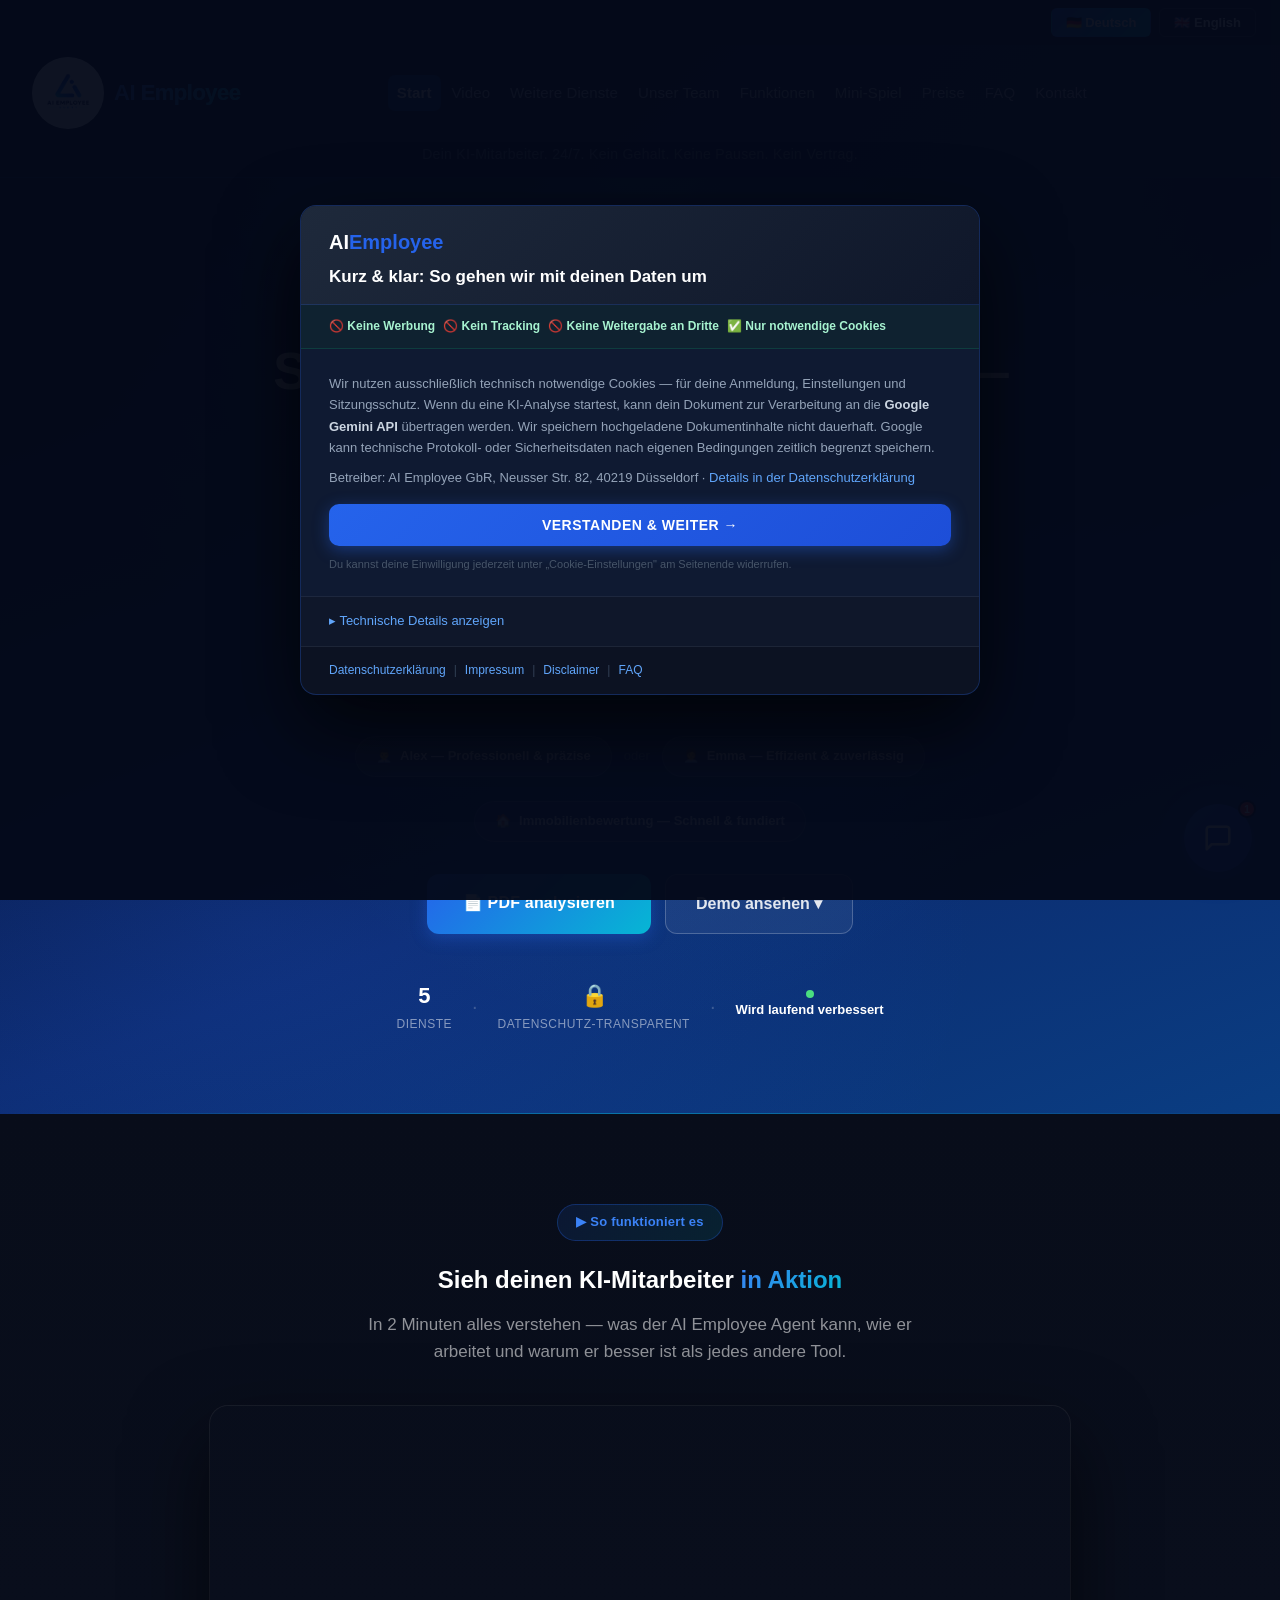
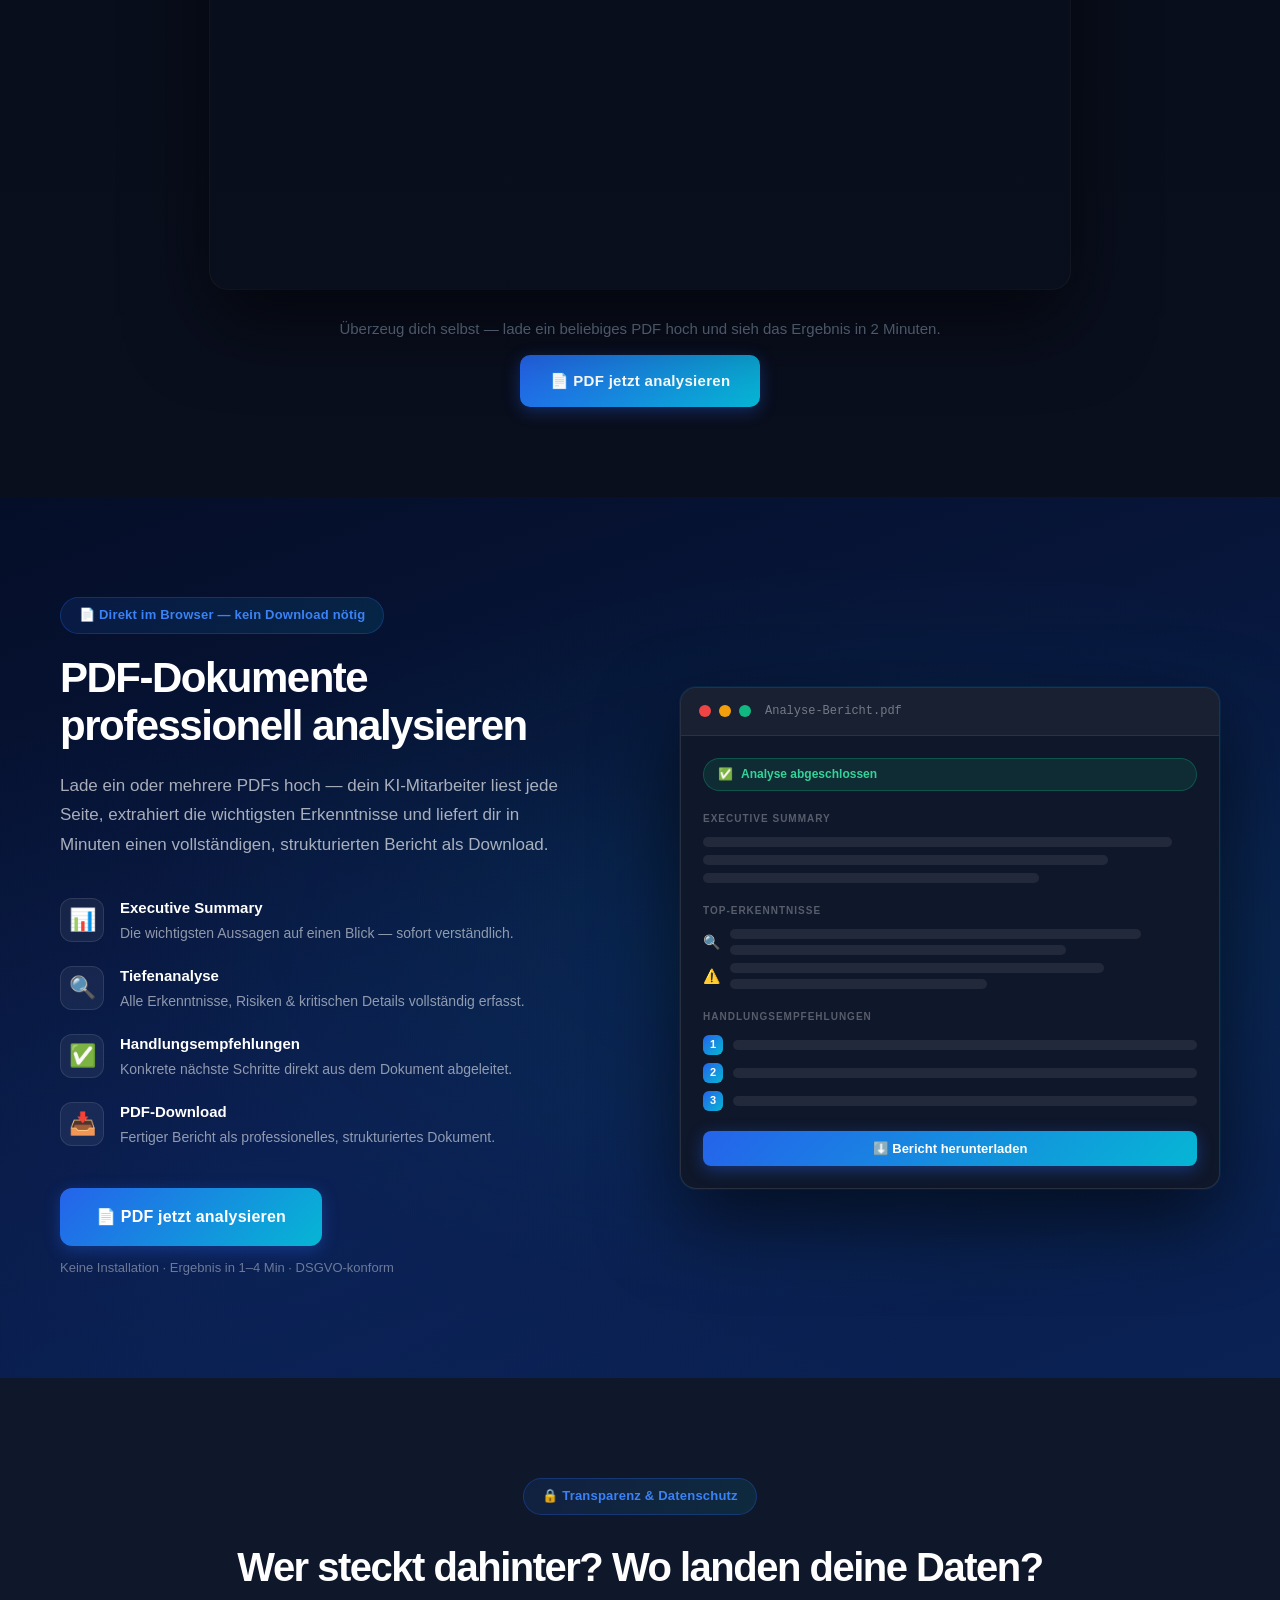
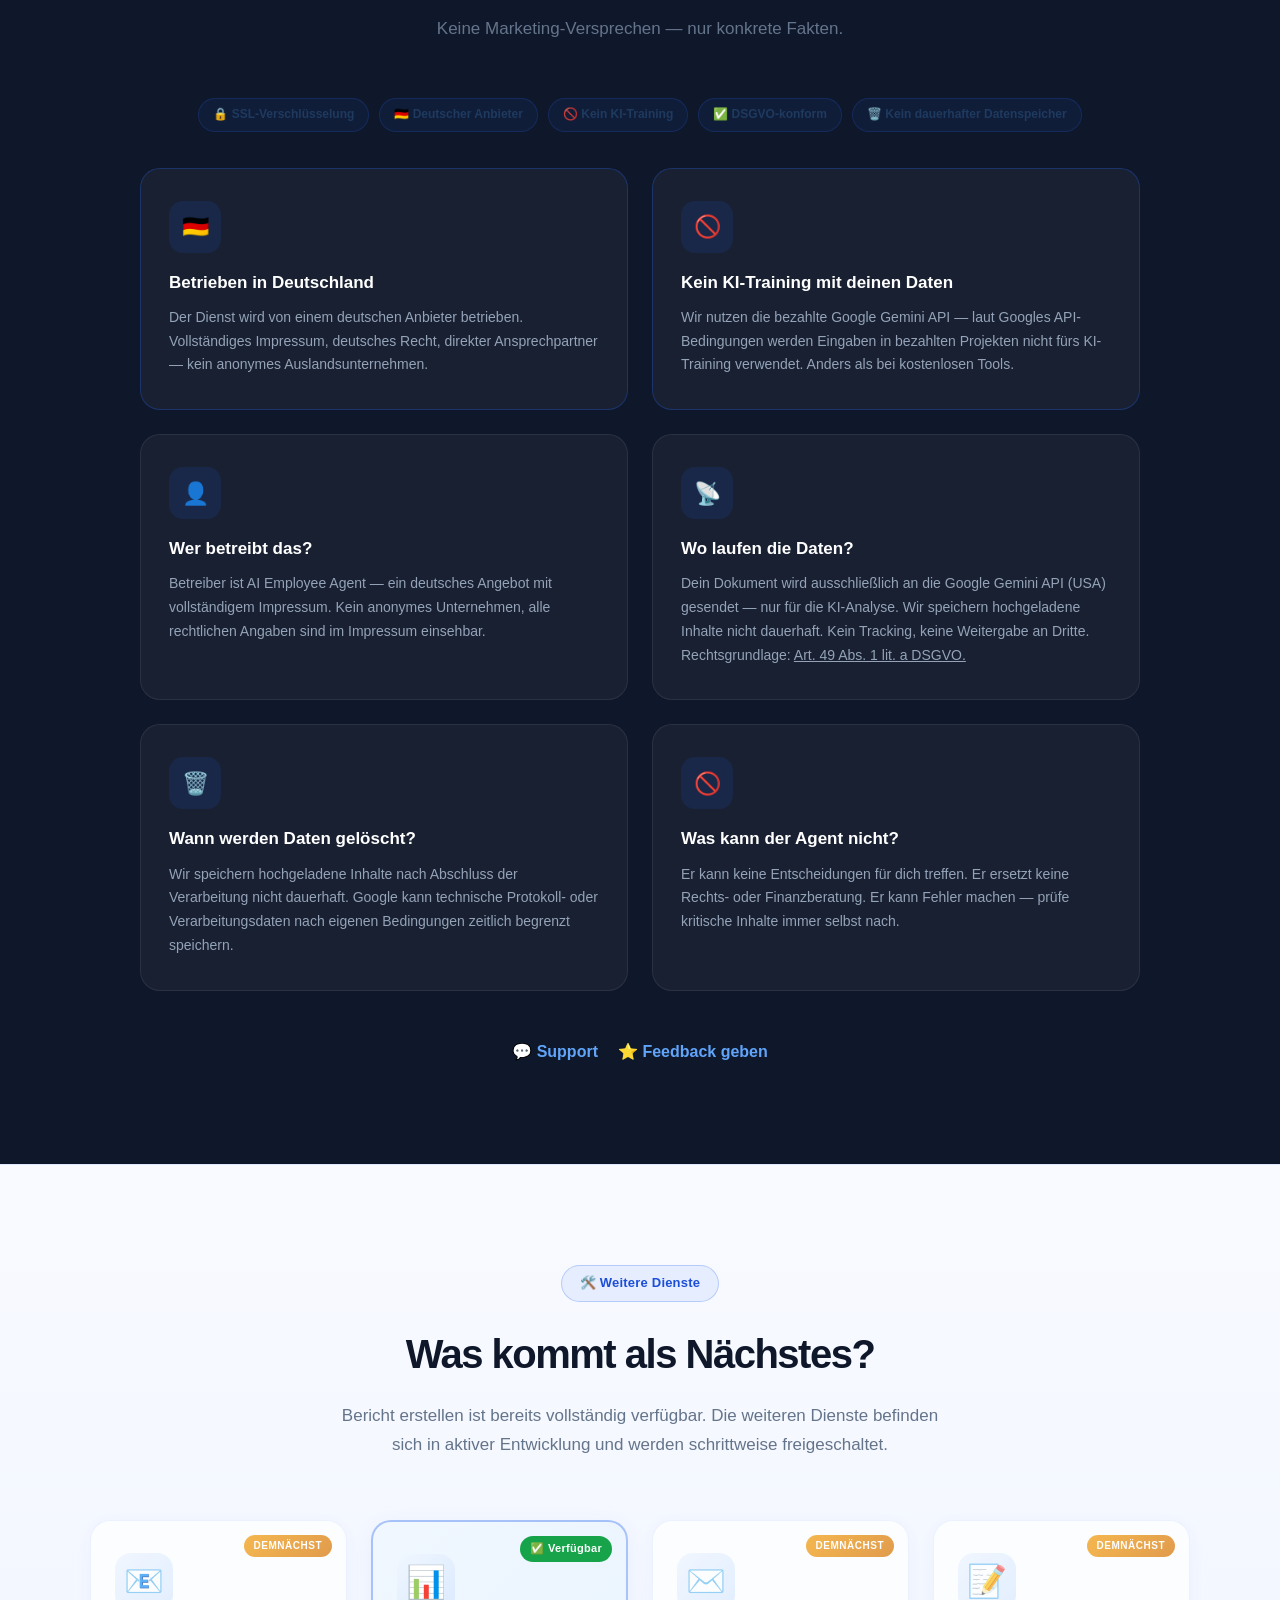
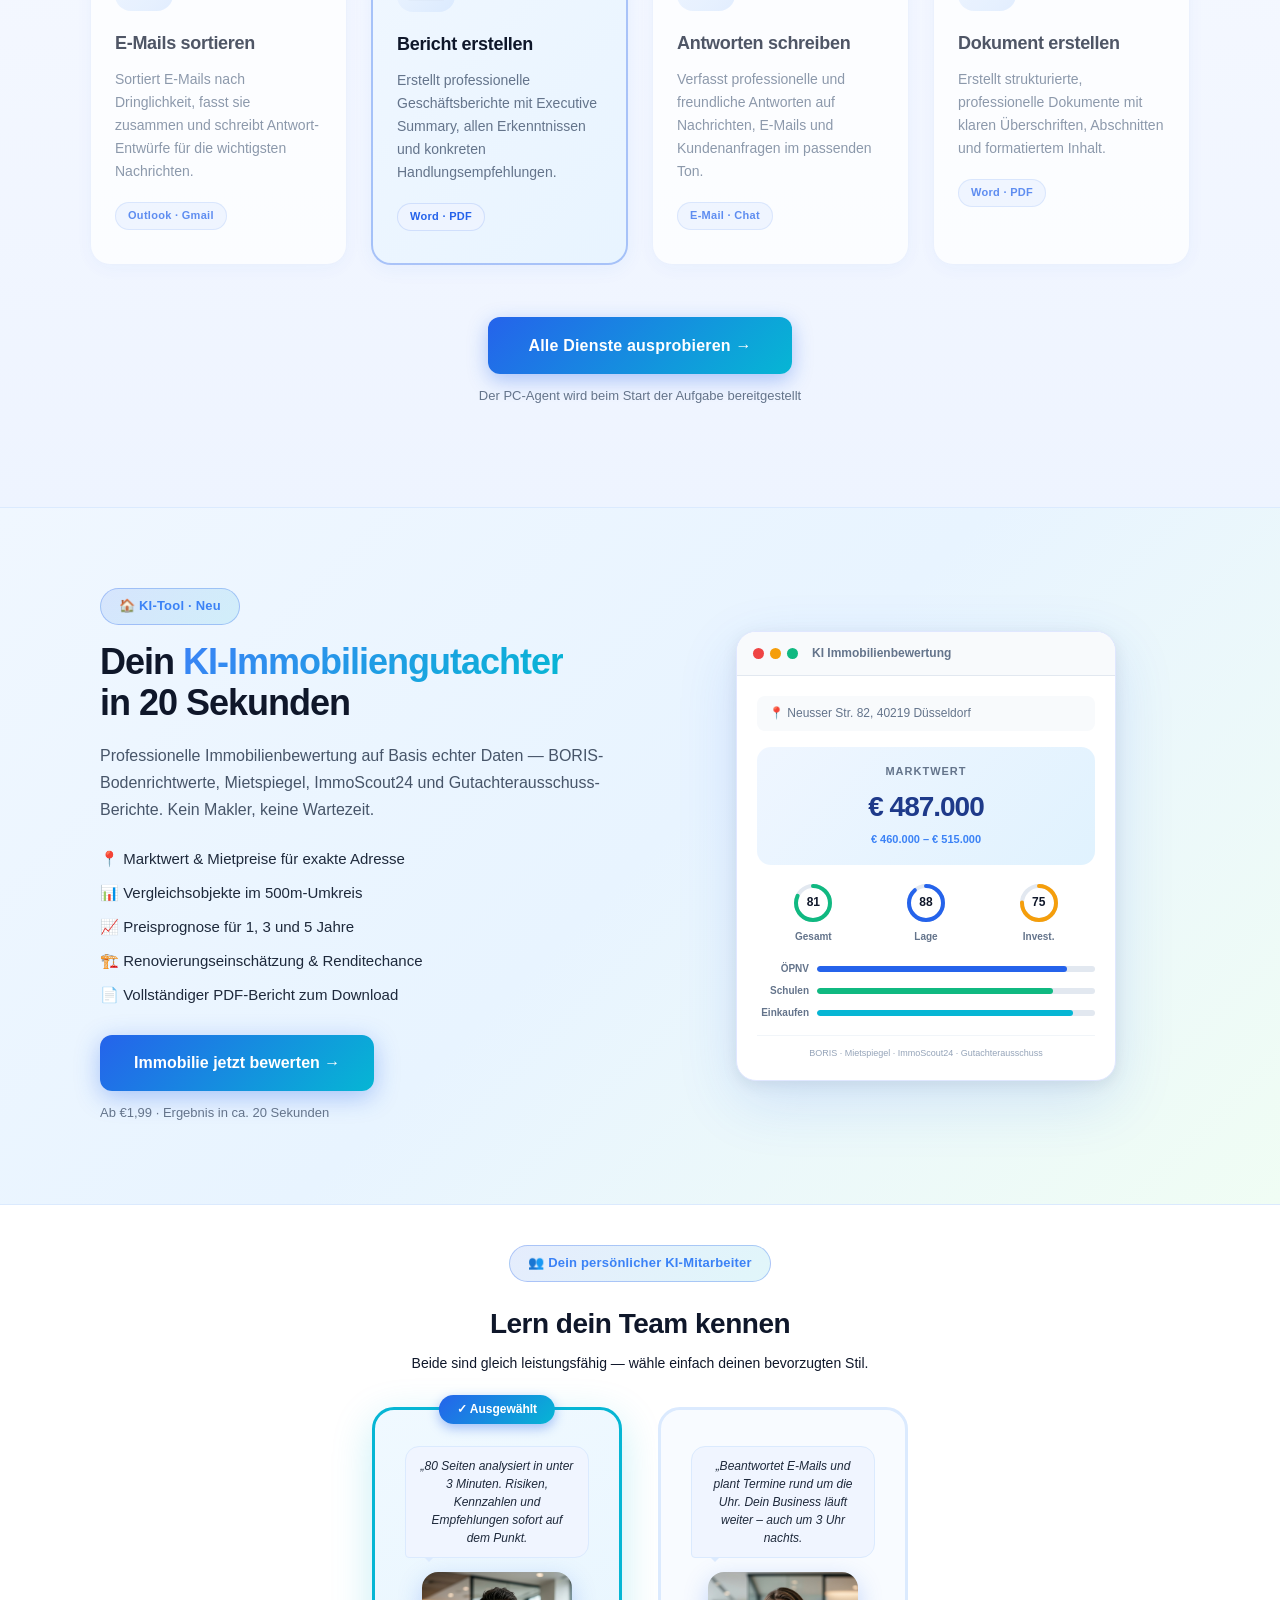
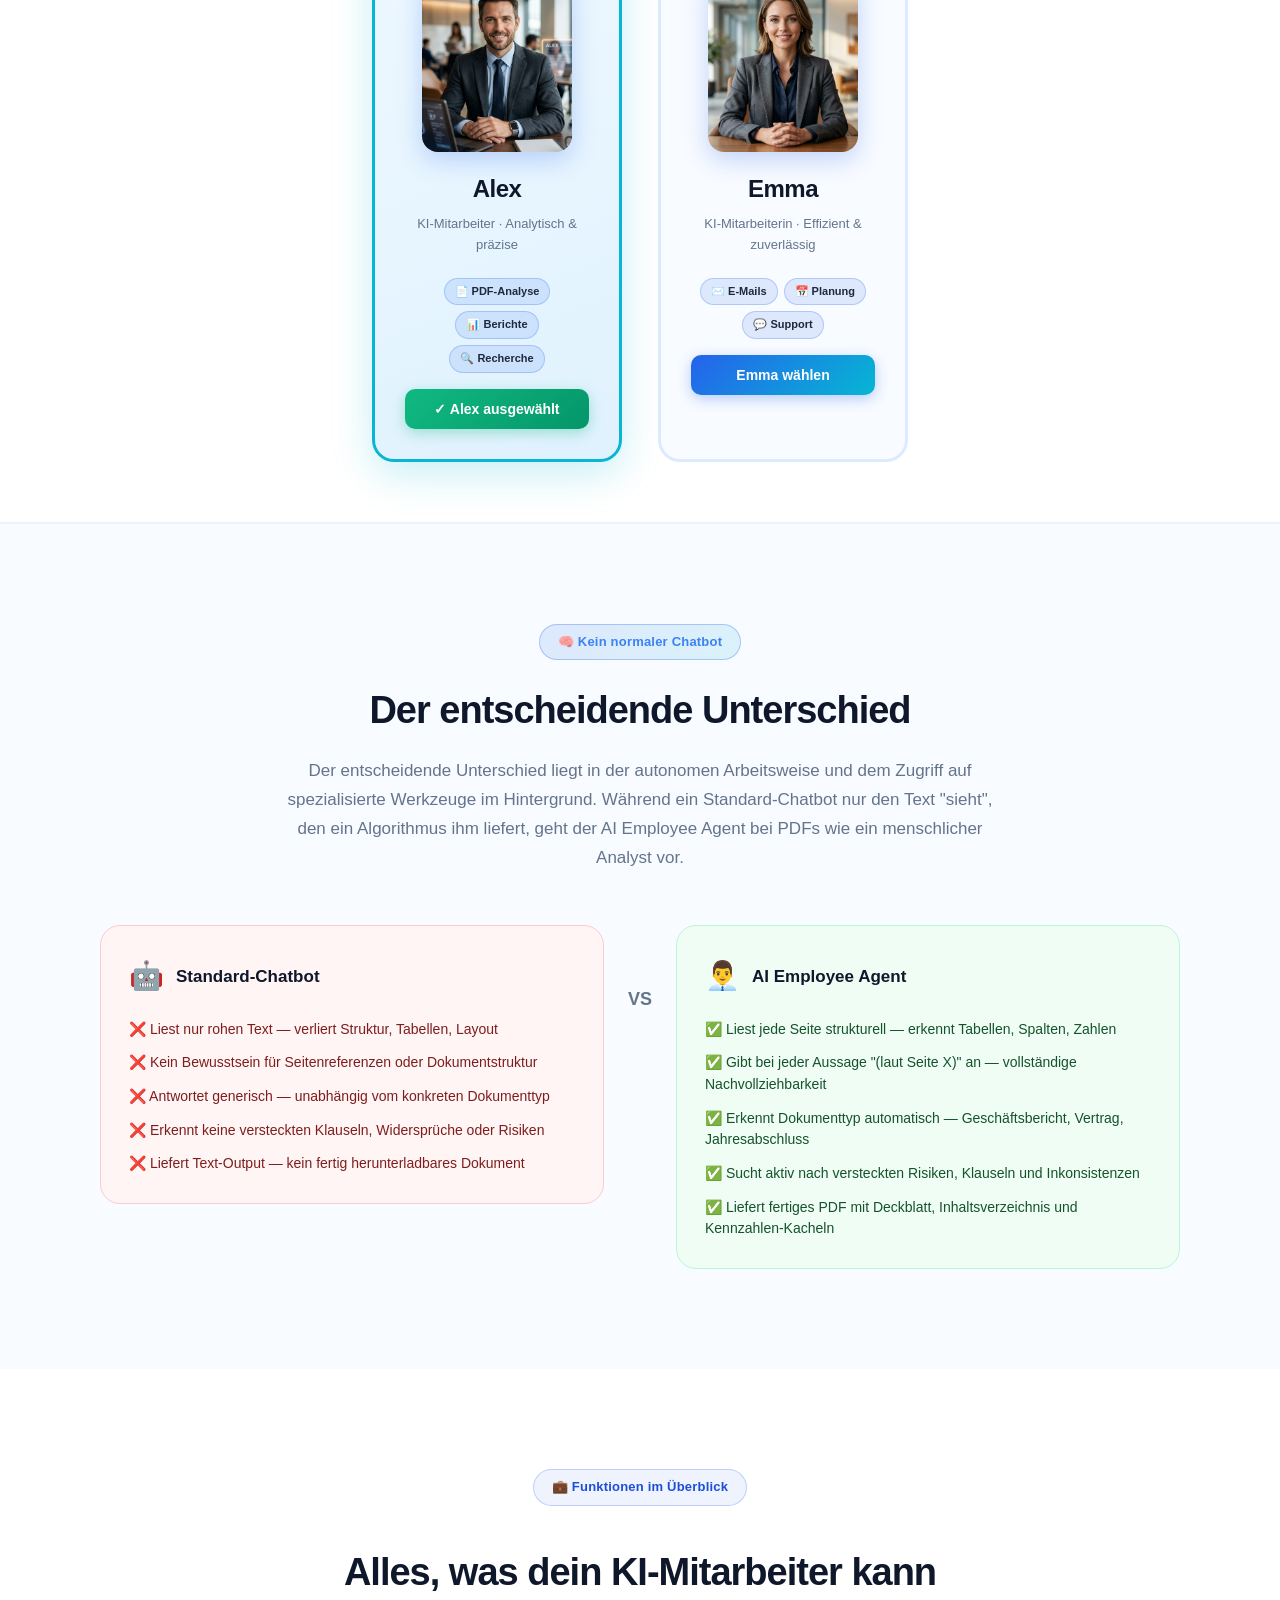
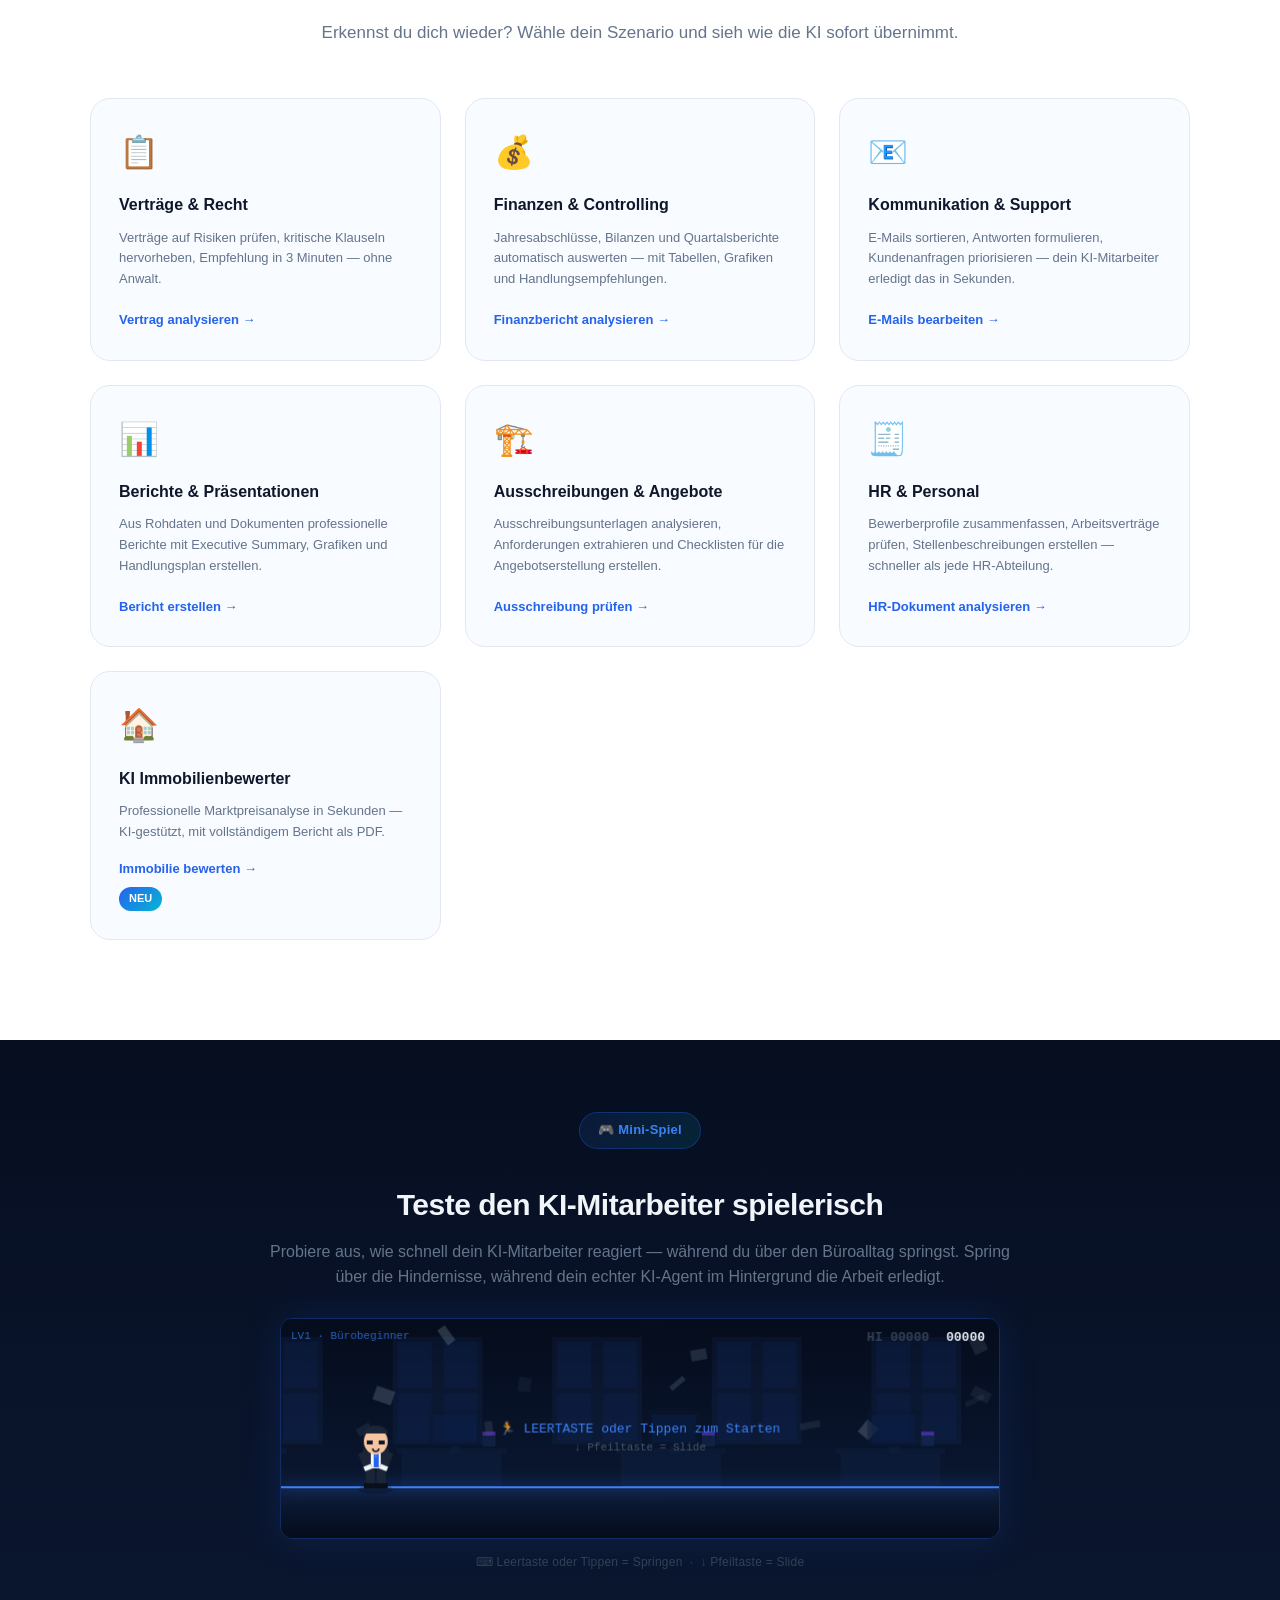
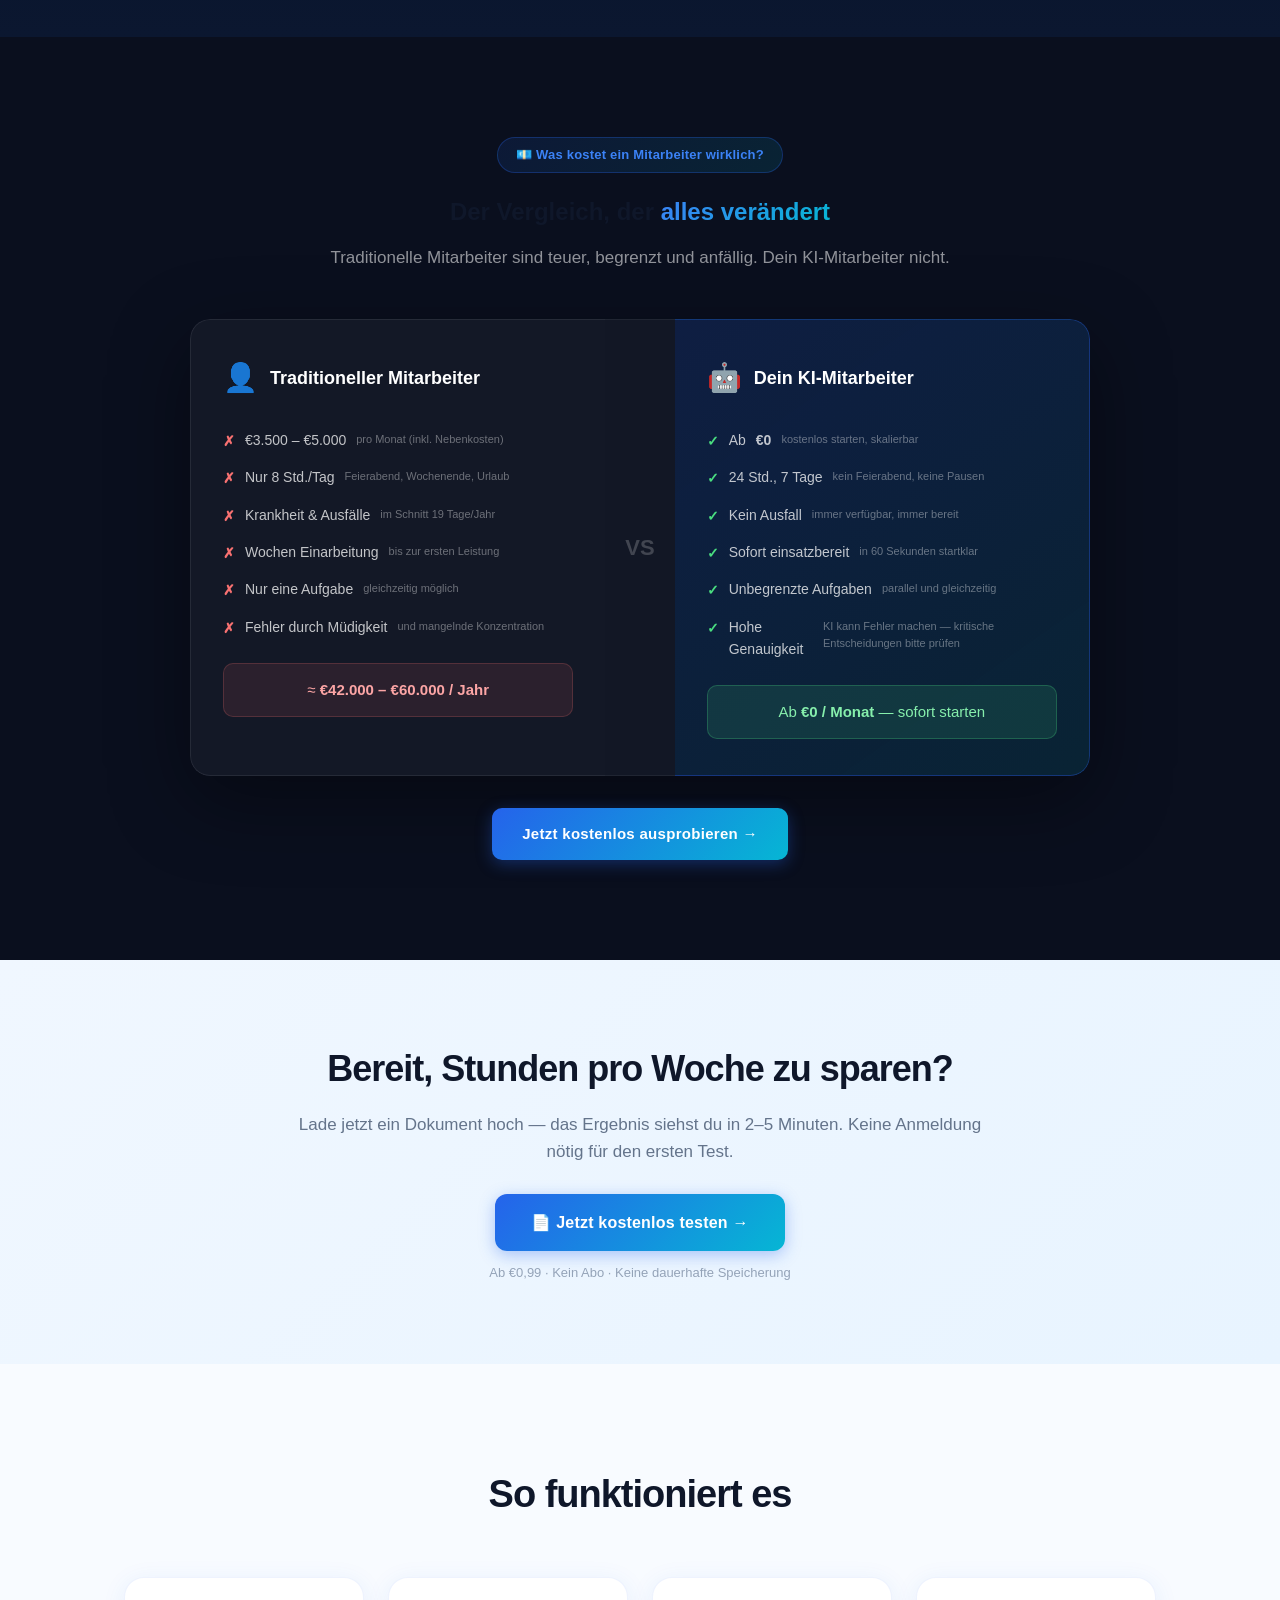
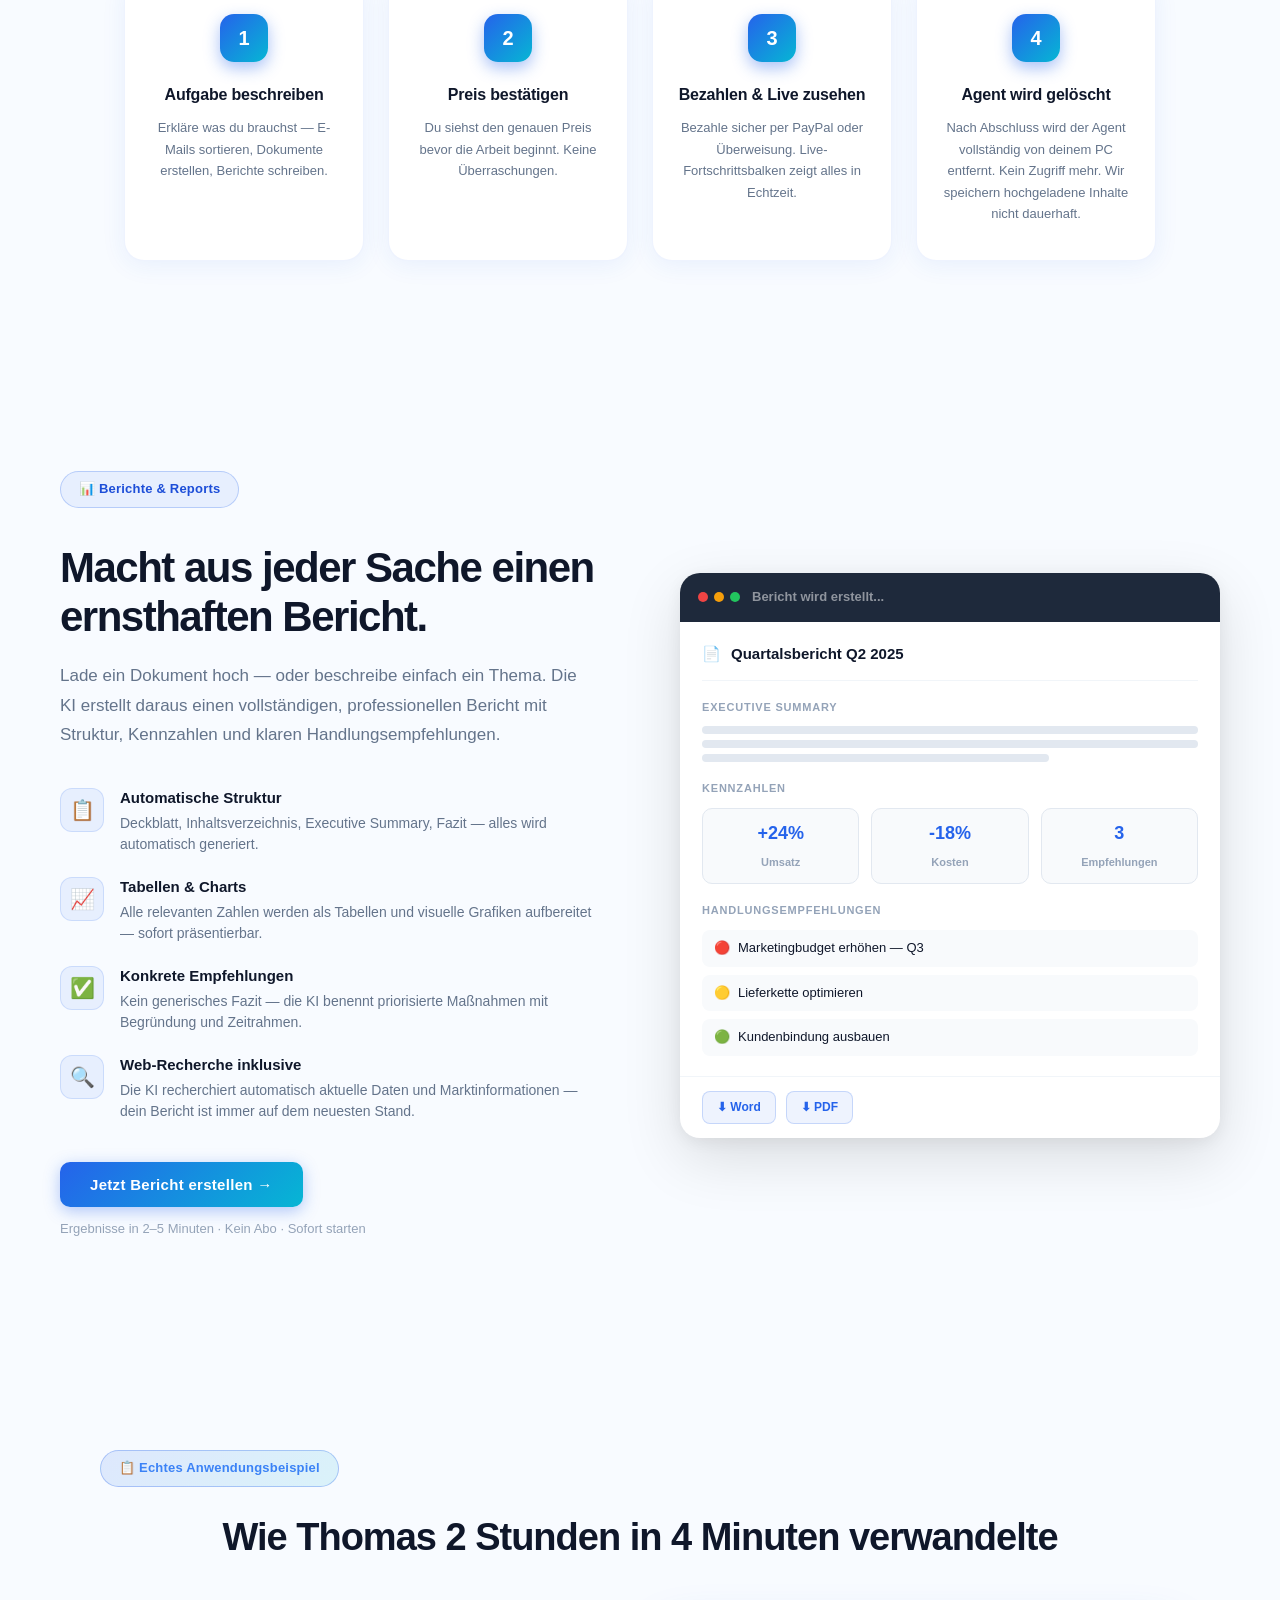
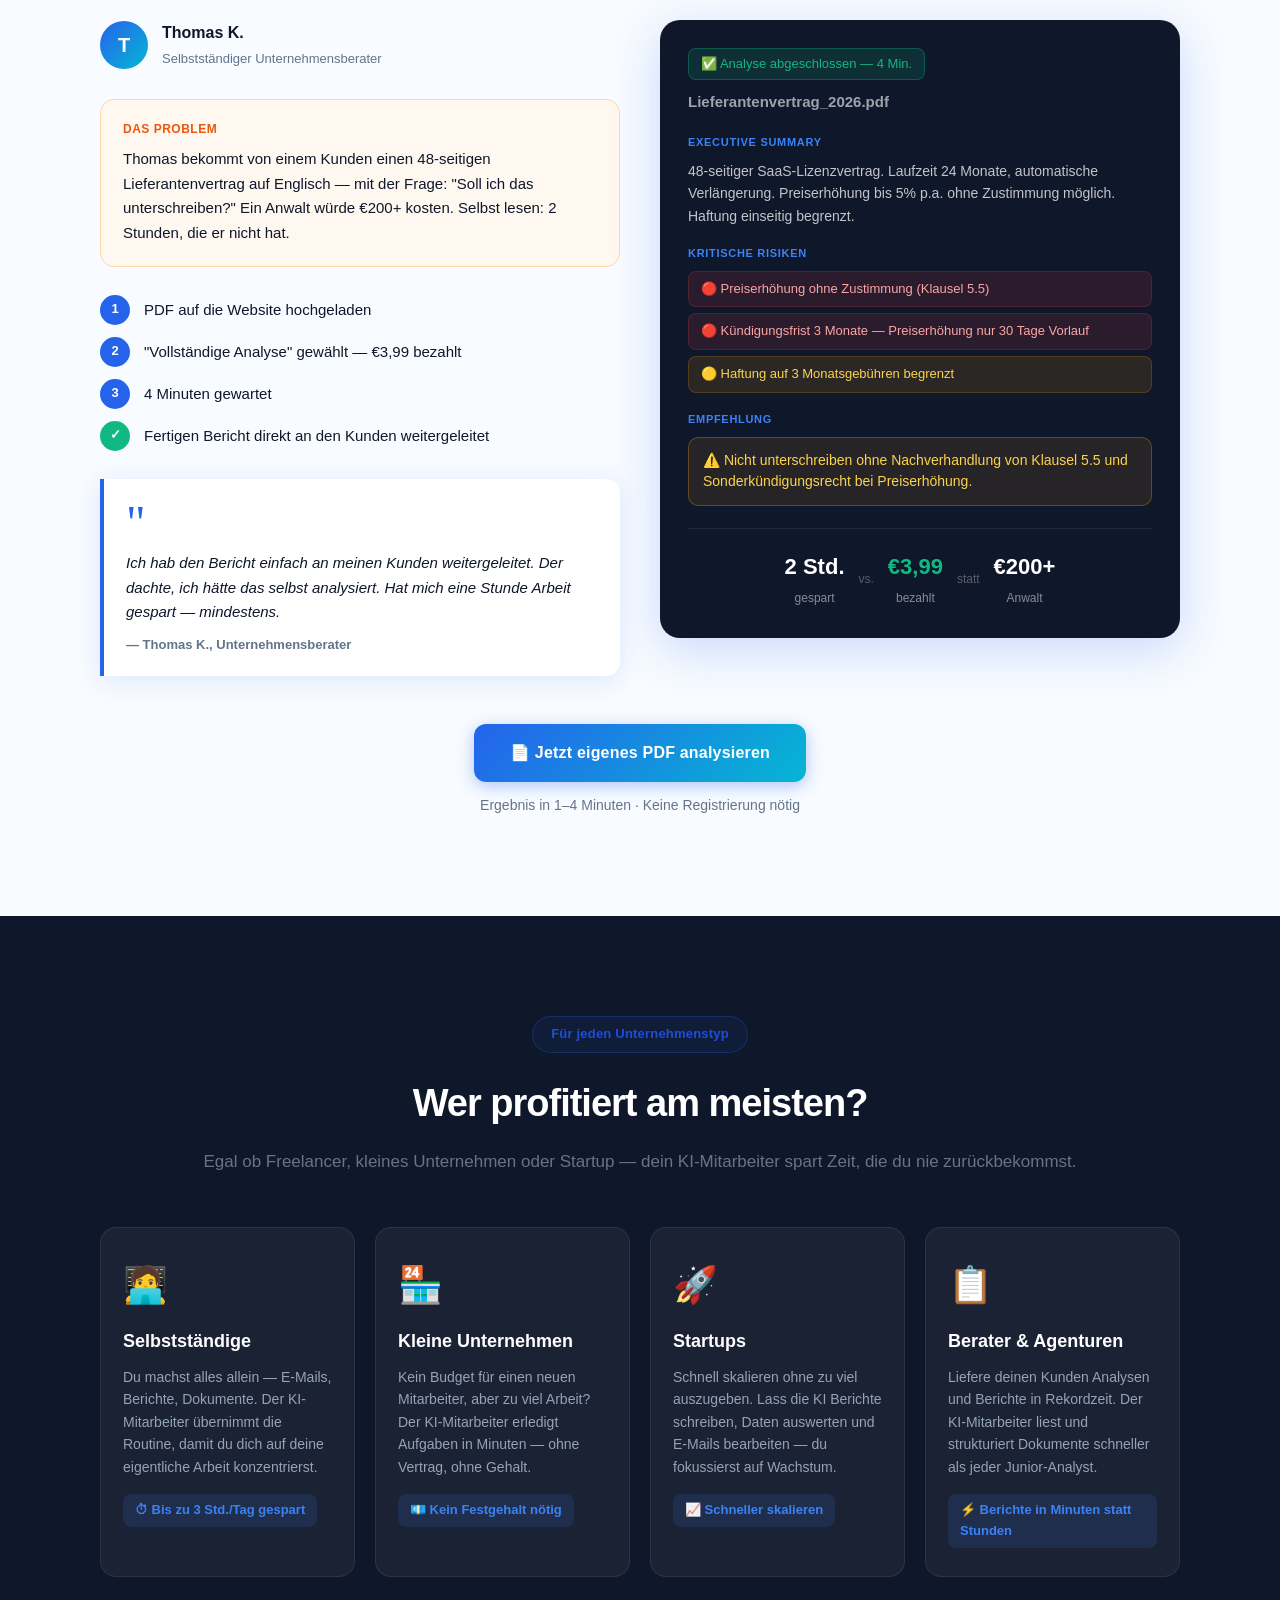
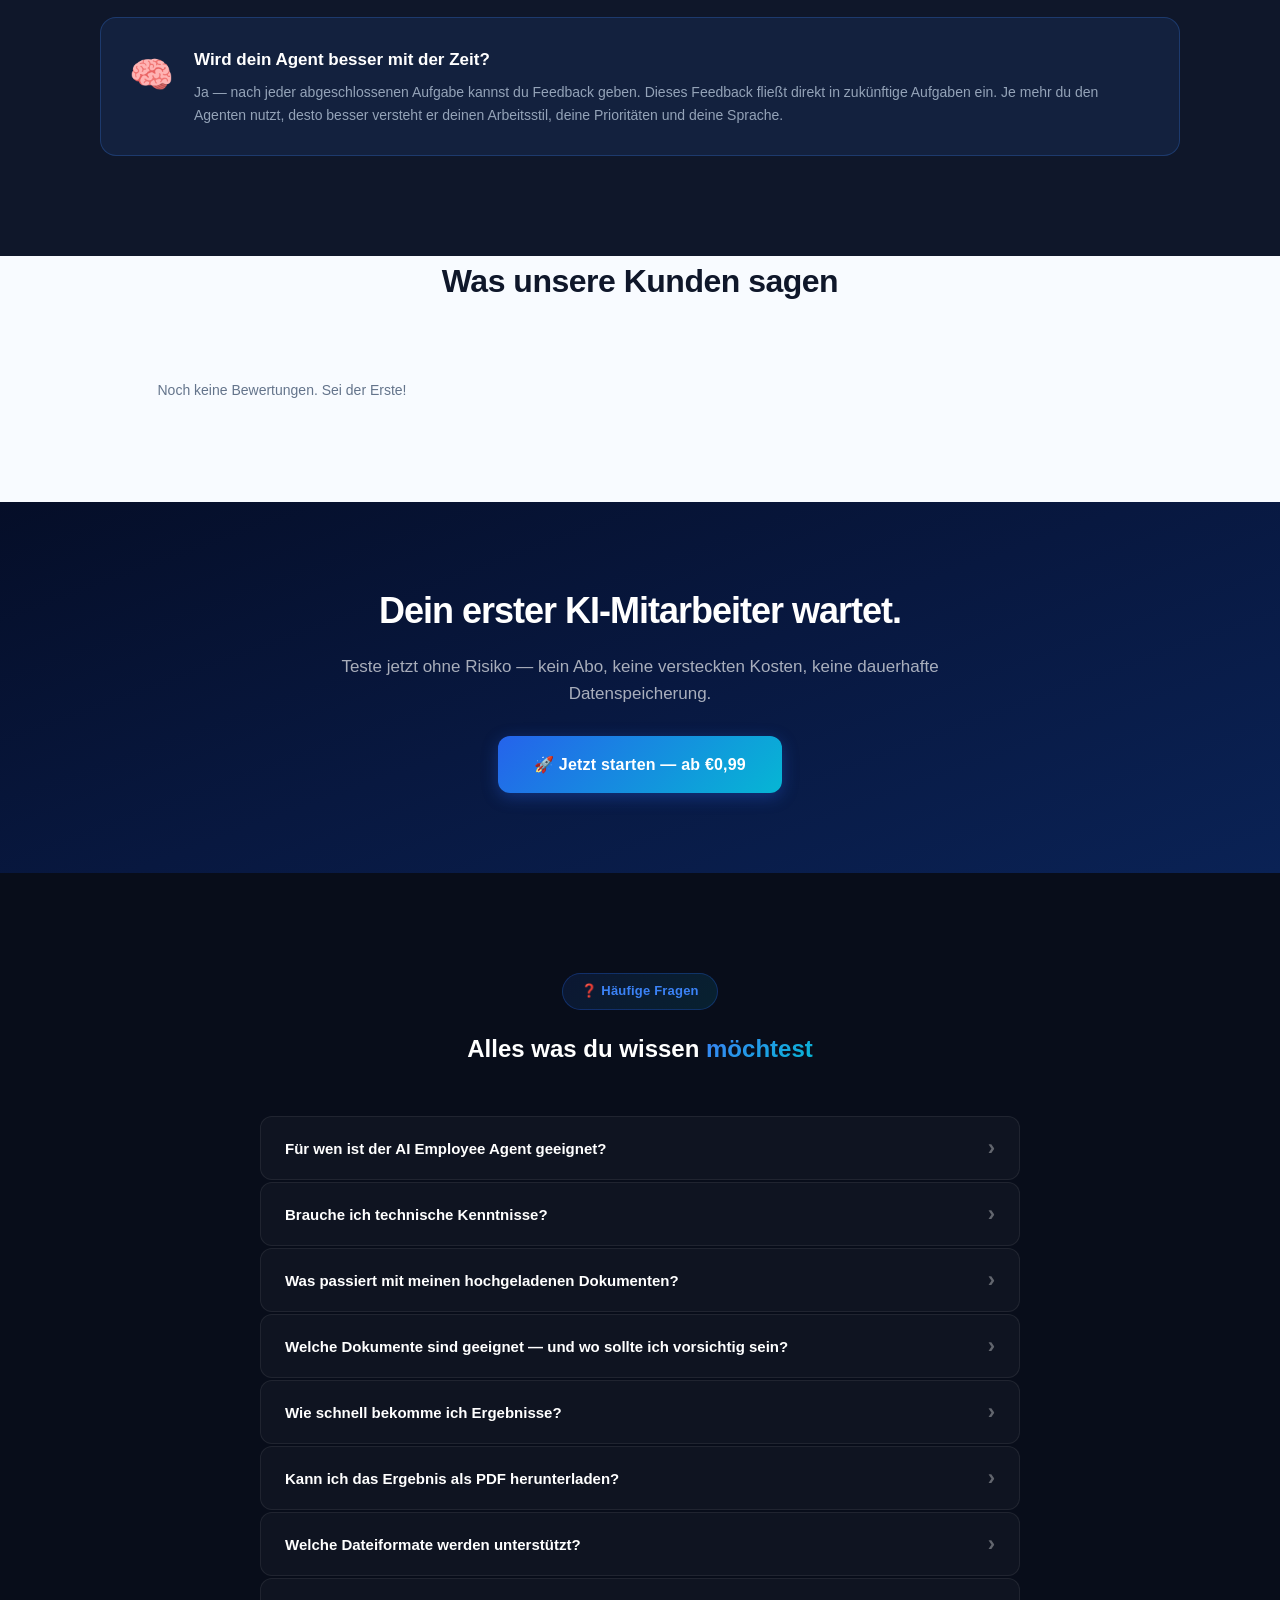
==== index.html @ 8f900516 "feat: add ?test=1 URL parameter for free demo/test mode" ====
<!DOCTYPE html>
<html lang="de">
<head>
  <meta charset="UTF-8" />
  <meta name="viewport" content="width=device-width, initial-scale=1.0" />
  <meta name="description" content="KI-Mitarbeiter für dein Unternehmen — PDFs analysieren, Berichte erstellen, E-Mails sortieren. DSGVO-konform, ab €0,99, Ergebnis in 2 Minuten." />
  <meta name="keywords" content="KI Mitarbeiter, PDF analysieren, KI Analyse, DSGVO konform, AI Employee, Dokumentenanalyse, Bericht erstellen" />
  <meta property="og:title" content="AI Employee Agent — Dein KI-Mitarbeiter ab €0,99" />
  <meta property="og:description" content="PDFs analysieren, Berichte erstellen, Immobilien bewerten — KI-gestützt, ab €0,99 pro Aufgabe, Ergebnis in 2 Minuten." />
  <meta property="og:type" content="website" />
  <meta property="og:url" content="https://a-i-employee.de" />
  <meta name="robots" content="index, follow" />
  <title>AI Employee Agent — KI-Mitarbeiter ab €0,99 | DSGVO-konform</title>
  <link rel="icon" type="image/png" href="logo.png" />
  <link rel="stylesheet" href="style.css?v=55" />
  <script src="https://accounts.google.com/gsi/client" async defer></script>
  <script src="https://cdnjs.cloudflare.com/ajax/libs/jspdf/2.5.1/jspdf.umd.min.js"></script>
  <script src="https://cdnjs.cloudflare.com/ajax/libs/pdf.js/3.11.174/pdf.min.js"></script>
  <script>if(typeof pdfjsLib!=='undefined'){pdfjsLib.GlobalWorkerOptions.workerSrc='https://cdnjs.cloudflare.com/ajax/libs/pdf.js/3.11.174/pdf.worker.min.js';}</script>
  <script src="game.js" defer></script>
</head>
<body>

  <!-- COOKIE CONSENT BANNER -->
  <div id="cookie-overlay" class="cookie-overlay" style="display:none;">
    <div class="cookie-box">
      <div class="cookie-header-bar">
        <div class="cookie-logo">AI<span>Employee</span></div>
        <h2 class="cookie-title">Kurz &amp; klar: So gehen wir mit deinen Daten um</h2>
      </div>

      <div class="cookie-trust-bar">
        <span>🚫 Keine Werbung</span>
        <span>🚫 Kein Tracking</span>
        <span>🚫 Keine Weitergabe an Dritte</span>
        <span>✅ Nur notwendige Cookies</span>
      </div>

      <!-- Main option -->
      <div class="cookie-option cookie-option-main">
        <div class="cookie-option-top">
          <p class="cookie-option-desc">
            Wir nutzen ausschließlich technisch notwendige Cookies — für deine Anmeldung, Einstellungen und Sitzungsschutz. Wenn du eine KI-Analyse startest, kann dein Dokument zur Verarbeitung an die <strong>Google Gemini API</strong> übertragen werden. Wir speichern hochgeladene Dokumentinhalte nicht dauerhaft. Google kann technische Protokoll- oder Sicherheitsdaten nach eigenen Bedingungen zeitlich begrenzt speichern.
          </p>
          <p class="cookie-option-desc" style="margin-top:8px;">
            Betreiber: AI Employee GbR, Neusser Str. 82, 40219 Düsseldorf · <a href="#" onclick="openDatenschutz();return false;" class="cookie-inline-link">Details in der Datenschutzerklärung</a>
          </p>
        </div>
        <button onclick="acceptCookies()" class="cookie-btn-accept">VERSTANDEN &amp; WEITER →</button>
        <p class="cookie-revoke">Du kannst deine Einwilligung jederzeit unter „Cookie-Einstellungen" am Seitenende widerrufen.</p>
      </div>

      <!-- Details toggle -->
      <div class="cookie-details-toggle" onclick="toggleCookieDetails()">
        <span id="cookie-details-label">▸ Technische Details anzeigen</span>
      </div>
      <div id="cookie-details-panel" style="display:none;">
        <div class="cookie-detail-section">
          <h4 class="cookie-detail-title">Technisch notwendige Cookies (§ 25 TDDDG)</h4>
          <p class="cookie-detail-text">Diese Cookies sind für den Betrieb der Website erforderlich und können nicht deaktiviert werden.</p>
          <ul class="cookie-detail-list">
            <li><strong>Sitzungs-Cookie (ai_agent_user)</strong> — Speichert deinen Anmeldestatus lokal im Browser. Keine Übertragung an Server.</li>
            <li><strong>Einstellungen (ai_character, currentLang u.a.)</strong> — Speichert deine Spracheinstellung und KI-Mitarbeiter-Auswahl lokal.</li>
            <li><strong>Aktivitäts-Cookie (ai_last_activity)</strong> — Erkennt inaktive Sitzungen für deine Sicherheit.</li>
          </ul>
        </div>
        <div class="cookie-detail-section">
          <h4 class="cookie-detail-title">KI-Verarbeitung — Google Gemini API</h4>
          <p class="cookie-detail-text">Wenn du eine KI-Analyse startest, werden deine Dokumente zur Verarbeitung an die Google Gemini API (USA) übertragen. Google agiert dabei als unser Auftragsverarbeiter (AVV nach Art. 28 DSGVO). Wir speichern hochgeladene Dokumentinhalte nicht dauerhaft auf unseren Servern. Google kann technische Protokoll- oder Sicherheitsdaten nach eigenen Bedingungen zeitlich begrenzt speichern. Laut Googles bezahlter API-Bedingungen findet kein Training von KI-Modellen mit deinen Daten statt. Rechtsgrundlage für die Drittlandübermittlung: Art. 6 Abs. 1 lit. b DSGVO i.V.m. Art. 46 Abs. 2 lit. c DSGVO (Standardvertragsklauseln). Google ist zudem nach dem EU-U.S. Data Privacy Framework zertifiziert.</p>
        </div>
        <div class="cookie-detail-section">
          <h4 class="cookie-detail-title">Deine Rechte</h4>
          <p class="cookie-detail-text">Du hast das Recht auf Auskunft, Berichtigung, Löschung, Einschränkung, Datenübertragbarkeit und Widerspruch. Kontakt: <a href="mailto:datenschutz@a-i-employee.de" class="cookie-inline-link">datenschutz@a-i-employee.de</a></p>
        </div>
      </div>

      <div class="cookie-footer-links">
        <a href="#" onclick="openDatenschutz();return false;">Datenschutzerklärung</a>
        <span class="cookie-sep">|</span>
        <a href="#" onclick="openImpressum();return false;">Impressum</a>
        <span class="cookie-sep">|</span>
        <a href="#" onclick="document.getElementById('modal-disclaimer').classList.remove('hidden');return false;">Disclaimer</a>
        <span class="cookie-sep">|</span>
        <a href="#" onclick="openDatenschutz();return false;">FAQ</a>
      </div>
    </div>
  </div>

  <!-- DUE TASK BANNER (#3 Proaktivität + #7 Zeitplan) -->
  <div id="due-task-banner" class="due-banner" style="display:none;">
    <span class="due-banner-icon">⏰</span>
    <div class="due-banner-content">
      <strong data-de="Geplante Aufgabe bereit!" data-en="Scheduled task ready!">Geplante Aufgabe bereit!</strong>
      <span id="due-task-text"></span>
    </div>
    <button onclick="startDueTask()" class="due-banner-btn" data-de="Jetzt starten →" data-en="Start now →">Jetzt starten →</button>
    <button onclick="dismissDueBanner()" class="due-banner-dismiss">✕</button>
  </div>

  <!-- PDF LENGTH SELECTOR -->
  <div id="length-selector-overlay" class="overlay hidden" onclick="if(event.target===this)closeLengthSelector()">
    <div class="modal" style="max-width:480px;">
      <div style="text-align:center;margin-bottom:8px;font-size:32px;" id="length-char-icon">📄</div>
      <h3 style="text-align:center;font-size:20px;font-weight:800;margin-bottom:6px;" id="length-title" data-de="Wie ausführlich soll die Analyse sein?" data-en="How detailed should the analysis be?">Wie ausführlich soll die Analyse sein?</h3>
      <p style="text-align:center;color:var(--gray);font-size:14px;margin-bottom:24px;" data-de="Wähle die Tiefe deiner PDF-Analyse:" data-en="Choose the depth of your PDF analysis:">Wähle die Tiefe deiner PDF-Analyse:</p>
      <div style="display:flex;flex-direction:column;gap:12px;">
        <button class="length-option" onclick="downloadPDF('short')">
          <div class="length-option-inner">
            <span class="length-icon">⚡</span>
            <div>
              <strong data-de="Kurz" data-en="Short">Kurz</strong>
              <p data-de="Nur das Wichtigste — Executive Summary &amp; Top-3-Erkenntnisse. Ideal für einen schnellen Überblick." data-en="Key points only — Executive Summary &amp; top 3 findings. Perfect for a quick overview.">Nur das Wichtigste — Executive Summary &amp; Top-3-Erkenntnisse.</p>
            </div>
          </div>
        </button>
        <button class="length-option" onclick="downloadPDF('medium')">
          <div class="length-option-inner">
            <span class="length-icon">📋</span>
            <div>
              <strong data-de="Mittel" data-en="Medium">Mittel</strong>
              <p data-de="Summary, alle Erkenntnisse, Risiken &amp; Handlungsempfehlungen. Der ideale Kompromiss." data-en="Summary, all findings, risks &amp; recommended actions. The ideal balance.">Summary, alle Erkenntnisse, Risiken &amp; Handlungsempfehlungen.</p>
            </div>
          </div>
        </button>
        <button class="length-option" onclick="downloadPDF('long')">
          <div class="length-option-inner">
            <span class="length-icon">🔬</span>
            <div>
              <strong data-de="Lang — Vollständige Analyse" data-en="Long — Full Analysis">Lang — Vollständige Analyse</strong>
              <p data-de="Jede Seite, jede Klausel, jedes Detail analysiert. Für maximale Tiefe und Vollständigkeit." data-en="Every page, every clause, every detail analysed. For maximum depth and completeness.">Jede Seite, jede Klausel, jedes Detail analysiert.</p>
            </div>
          </div>
        </button>
      </div>
      <button onclick="closeLengthSelector()" class="btn-link" style="display:block;text-align:center;margin-top:16px;" data-de="Abbrechen" data-en="Cancel">Abbrechen</button>
    </div>
  </div>

  <!-- OWNER DASHBOARD — injected by JS only after owner authentication -->
  <div id="owner-dashboard-overlay" class="overlay hidden"></div>

  <!-- ACCOUNT SETTINGS MODAL -->
  <div id="account-overlay" class="overlay hidden" onclick="if(event.target===this)closeAccount()">
    <div class="modal">
      <div class="modal-logo">Mein<span>Konto</span></div>
      <div style="display:flex;flex-direction:column;gap:18px;margin-top:20px;">

        <div class="settings-section" style="padding:16px;border:1.5px solid rgba(255,255,255,0.08);border-radius:12px;">
          <h4 style="margin-bottom:10px;font-size:14px;" data-de="👤 Name ändern" data-en="👤 Change name">👤 Name ändern</h4>
          <input type="text" id="account-name" placeholder="Dein Name" style="width:100%;padding:10px 14px;border-radius:8px;border:1.5px solid rgba(255,255,255,0.12);background:rgba(255,255,255,0.06);color:white;font-size:14px;box-sizing:border-box;" />
          <button onclick="saveAccountName()" class="btn-primary" style="width:100%;margin-top:8px;" data-de="Name speichern" data-en="Save name">Name speichern</button>
          <p id="account-name-msg" style="display:none;color:#10b981;font-size:13px;margin-top:6px;"></p>
        </div>

        <div class="settings-section" style="padding:16px;border:1.5px solid rgba(255,255,255,0.08);border-radius:12px;">
          <h4 style="margin-bottom:10px;font-size:14px;" data-de="📧 E-Mail ändern" data-en="📧 Change email">📧 E-Mail ändern</h4>
          <input type="email" id="account-email" placeholder="Neue E-Mail-Adresse" style="width:100%;padding:10px 14px;border-radius:8px;border:1.5px solid rgba(255,255,255,0.12);background:rgba(255,255,255,0.06);color:white;font-size:14px;box-sizing:border-box;" />
          <button onclick="saveAccountEmail()" class="btn-primary" style="width:100%;margin-top:8px;" data-de="E-Mail speichern" data-en="Save email">E-Mail speichern</button>
          <p id="account-email-msg" style="display:none;font-size:13px;margin-top:6px;"></p>
        </div>

        <div class="settings-section" style="padding:16px;border:1.5px solid rgba(255,255,255,0.08);border-radius:12px;">
          <h4 style="margin-bottom:10px;font-size:14px;" data-de="🔑 Passwort ändern" data-en="🔑 Change password">🔑 Passwort ändern</h4>
          <input type="password" id="account-password-old" placeholder="Aktuelles Passwort" style="width:100%;padding:10px 14px;border-radius:8px;border:1.5px solid rgba(255,255,255,0.12);background:rgba(255,255,255,0.06);color:white;font-size:14px;box-sizing:border-box;margin-bottom:8px;" />
          <input type="password" id="account-password-new" placeholder="Neues Passwort (min. 8 Zeichen)" minlength="8" style="width:100%;padding:10px 14px;border-radius:8px;border:1.5px solid rgba(255,255,255,0.12);background:rgba(255,255,255,0.06);color:white;font-size:14px;box-sizing:border-box;" />
          <button onclick="saveAccountPassword()" class="btn-primary" style="width:100%;margin-top:8px;" data-de="Passwort ändern" data-en="Change password">Passwort ändern</button>
          <p id="account-password-msg" style="display:none;font-size:13px;margin-top:6px;"></p>
        </div>

        <button onclick="closeAccount()" class="btn-ghost full-width" data-de="Schließen" data-en="Close">Schließen</button>
      </div>
    </div>
  </div>

  <!-- USER LOGIN / SIGNUP MODAL -->
  <div id="auth-overlay" class="overlay hidden">
    <div class="modal">
      <div class="modal-logo">AI<span>Employee</span></div>
      <div id="auth-reason" class="auth-reason" style="display:none;"></div>
      <div class="auth-tabs">
        <button class="auth-tab active" onclick="switchTab('login')" id="tab-login" data-de="Anmelden" data-en="Log in">Anmelden</button>
        <button class="auth-tab" onclick="switchTab('signup')" id="tab-signup" data-de="Registrieren" data-en="Sign up">Registrieren</button>
      </div>
      <form id="form-login" onsubmit="handleLogin(event)" style="display:flex;flex-direction:column;gap:14px;">
        <label data-de="E-Mail" data-en="Email">E-Mail</label>
        <input type="email" id="login-email" required placeholder="max@firma.de" />
        <label data-de="Passwort" data-en="Password">Passwort</label>
        <input type="password" id="login-password" required placeholder="••••••••" />
        <div class="remember-row">
          <input type="checkbox" id="remember-me" checked />
          <label for="remember-me" data-de="Angemeldet bleiben" data-en="Stay logged in">Angemeldet bleiben</label>
        </div>
        <button type="submit" class="btn-primary full-width" data-de="Anmelden" data-en="Log in">Anmelden</button>
        <p id="login-error" class="auth-error"></p>
        <p style="text-align:center;margin-top:4px;"><a href="#" onclick="showForgotPassword();return false;" class="forgot-link" data-de="Passwort vergessen?" data-en="Forgot password?">Passwort vergessen?</a></p>
      </form>
      <!-- FORGOT PASSWORD PANEL — step 1: enter email -->
      <div id="forgot-panel" style="display:none;flex-direction:column;gap:14px;">
        <p style="font-size:13px;color:var(--gray);margin:0 0 4px;">Gib deine E-Mail ein. Wir schicken dir einen Link zum Zurücksetzen.</p>
        <label>E-Mail</label>
        <input type="email" id="forgot-email" placeholder="max@firma.de" />
        <button onclick="handleForgotPassword()" class="btn-primary full-width">Reset-Link senden</button>
        <p id="forgot-msg" style="font-size:13px;margin:0;"></p>
        <p style="text-align:center;margin-top:4px;"><a href="#" onclick="showForgotPassword(false);return false;" class="forgot-link">← Zurück zum Login</a></p>
      </div>
      <!-- RESET PASSWORD PANEL — step 2: set new password (opened via ?reset=TOKEN) -->
      <div id="reset-panel" style="display:none;flex-direction:column;gap:14px;">
        <p style="font-size:13px;color:var(--gray);margin:0 0 4px;">Neues Passwort für <strong id="reset-email-label" style="color:white;"></strong></p>
        <label>Neues Passwort</label>
        <input type="password" id="reset-new-pw" placeholder="Min. 8 Zeichen" minlength="8" />
        <button onclick="handleResetPassword()" class="btn-primary full-width">Passwort speichern</button>
        <p id="reset-msg" style="font-size:13px;margin:0;"></p>
      </div>
      <!-- EMAIL VERIFY PANEL — step after signup: enter 6-digit code -->
      <div id="verify-panel" style="display:none;flex-direction:column;gap:14px;text-align:center;">
        <div style="font-size:32px;margin-bottom:4px;">📬</div>
        <p style="font-size:13px;color:var(--gray);margin:0 0 4px;" data-de="Code gesendet an" data-en="Code sent to">Code gesendet an</p>
        <strong id="verify-email-label" style="color:white;font-size:14px;word-break:break-all;"></strong>
        <label style="text-align:left;" data-de="6-stelliger Code" data-en="6-digit code">6-stelliger Code</label>
        <input type="text" id="verify-code" placeholder="123456" maxlength="6" pattern="\d{6}" inputmode="numeric" autocomplete="one-time-code" style="letter-spacing:10px;text-align:center;font-size:26px;font-weight:700;" oninput="this.value=this.value.replace(/\D/g,'')" onkeydown="if(event.key==='Enter'){event.preventDefault();handleVerifyCode();}" />
        <button onclick="handleVerifyCode()" class="btn-primary full-width" data-de="Code bestätigen" data-en="Confirm code">Code bestätigen</button>
        <p id="verify-msg" style="font-size:13px;margin:0;"></p>
        <p style="text-align:center;margin-top:4px;"><a href="#" onclick="resendVerifyCode();return false;" class="forgot-link" data-de="Code erneut senden" data-en="Resend code">Code erneut senden</a> &nbsp;·&nbsp; <a href="#" onclick="switchTab('signup');return false;" class="forgot-link" data-de="← Zurück" data-en="← Back">← Zurück</a></p>
      </div>
      <form id="form-signup" onsubmit="handleSignup(event)" style="display:none;flex-direction:column;gap:14px;">
        <label data-de="Dein Name" data-en="Your name">Dein Name</label>
        <input type="text" id="signup-name" required placeholder="Max Mustermann" />
        <label data-de="E-Mail" data-en="Email">E-Mail</label>
        <input type="email" id="signup-email" required placeholder="max@firma.de" />
        <label data-de="Passwort" data-en="Password">Passwort</label>
        <input type="password" id="signup-password" required placeholder="Min. 8 Zeichen" minlength="8" />
        <button type="submit" class="btn-primary full-width" data-de="Konto erstellen" data-en="Create account">Konto erstellen</button>
        <p id="signup-error" class="auth-error"></p>
      </form>
    </div>
  </div>

  <!-- LANGUAGE SWITCHER -->
  <div class="lang-bar">
    <button onclick="setLang('de')" id="btn-de" class="lang-btn active">🇩🇪 Deutsch</button>
    <button onclick="setLang('en')" id="btn-en" class="lang-btn">🇬🇧 English</button>
  </div>

  <!-- HEADER -->
  <header>
    <div class="header-inner">
      <div class="logo" id="site-logo" onclick="goHome()" style="cursor:pointer;">
        <img src="logo.png" alt="AI Employee Agent Logo" class="header-logo-img" />
        <span class="logo-text" onclick="goHome()">AI <span>Employee</span></span>
      </div>
      <!-- MAIN NAVIGATION -->
      <nav class="site-nav" id="site-nav">
        <div class="nav-links" id="nav-links">
          <a href="#nav-start"          class="nav-link">Start</a>
          <a href="#nav-demo"           class="nav-link">Video</a>
          <a href="#other-services"     class="nav-link" data-de="Weitere Dienste" data-en="More Services">Weitere Dienste</a>
          <a href="#nav-team"           class="nav-link" data-de="Unser Team" data-en="Our Team">Unser Team</a>
          <a href="#nav-funktionen"     class="nav-link">Funktionen</a>
          <a href="#mini-spiel"         class="nav-link">Mini-Spiel</a>
          <a href="#nav-preise"         class="nav-link">Preise</a>
          <a href="#nav-faq"            class="nav-link">FAQ</a>
          <a href="#nav-kontakt" class="nav-link" onclick="event.preventDefault();document.getElementById('modal-support').classList.remove('hidden')">Kontakt</a>
        </div>
      </nav>
      <div class="header-right">
        <span id="header-username" class="header-user"></span>
        <!-- Owner Panel button injected by JS only after server-side owner authentication -->
        <!-- Logged-in nav buttons injected by JS only after authentication -->
        <span id="auth-nav-logged-in"></span>
        <button onclick="showAuthModal(null)" class="btn-header-login" id="btn-header-login" data-de="Anmelden" data-en="Log in">Anmelden</button>
        <button onclick="showAuthModal(null);switchTab('signup')" class="btn-header-signup" id="btn-header-signup" data-de="Registrieren" data-en="Sign up">Registrieren</button>
        <button class="hamburger-btn" id="hamburger-btn" onclick="toggleNavMobile()" aria-label="Menü öffnen">
          <span></span><span></span><span></span>
        </button>
      </div>
    </div>
    <p class="tagline" data-de="Dein KI-Mitarbeiter. 24/7. Kein Gehalt. Keine Pausen. Kein Vertrag." data-en="Your AI employee. 24/7. No salary. No breaks. No contract.">
      Dein KI-Mitarbeiter. 24/7. Kein Gehalt. Keine Pausen. Kein Vertrag.
    </p>
  </header>

  <!-- MOBILE NAV OVERLAY -->
  <div id="mobile-nav-overlay" onclick="closeNavMobile()">
    <div class="mobile-drawer" onclick="event.stopPropagation()">
      <button class="mobile-drawer-close" onclick="closeNavMobile()">✕</button>
      <a href="#nav-start"      class="mobile-nav-link" onclick="closeNavMobile()">Start</a>
      <a href="#nav-demo"       class="mobile-nav-link" onclick="closeNavMobile()">Video</a>
      <a href="#other-services" class="mobile-nav-link" onclick="closeNavMobile()" data-de="Weitere Dienste" data-en="More Services">Weitere Dienste</a>
      <a href="#nav-team"       class="mobile-nav-link" onclick="closeNavMobile()" data-de="Unser Team" data-en="Our Team">Unser Team</a>
      <a href="#nav-funktionen" class="mobile-nav-link" onclick="closeNavMobile()">Funktionen</a>
      <a href="#mini-spiel"     class="mobile-nav-link" onclick="closeNavMobile()">Mini-Spiel</a>
      <a href="#nav-preise"     class="mobile-nav-link" onclick="closeNavMobile()">Preise</a>
      <a href="#nav-faq"        class="mobile-nav-link" onclick="closeNavMobile()">FAQ</a>
      <a href="#nav-kontakt"    class="mobile-nav-link" onclick="closeNavMobile();event.preventDefault();document.getElementById('modal-support').classList.remove('hidden')">Kontakt</a>
      <div class="mobile-drawer-auth">
        <button onclick="closeNavMobile();showAuthModal(null)" class="btn-primary full-width" data-de="Anmelden" data-en="Log in">Anmelden</button>
        <button onclick="closeNavMobile();showAuthModal(null);switchTab('signup')" class="btn-ghost full-width" data-de="Registrieren" data-en="Sign up">Registrieren</button>
      </div>
    </div>
  </div>

  <!-- MY TASKS PANEL -->
  <div id="my-tasks-panel" style="display:none;">
    <div class="panel-inner">
      <div class="panel-header">
        <h3 data-de="Meine Aufgaben" data-en="My Tasks">Meine Aufgaben</h3>
        <button onclick="closeMyTasks()" class="btn-ghost" data-de="Schließen" data-en="Close">Schließen</button>
      </div>
      <div id="tasks-list"></div>
    </div>
  </div>

  <!-- MAIN LANDING PAGE -->
  <div id="page-main">

  <!-- HERO -->
  <section class="hero" id="nav-start">
    <div class="hero-chip" data-de="✨ KI-Mitarbeiter · Besser als ChatGPT · Ab €0,99" data-en="✨ AI Employee · Better than ChatGPT · From €0.99">✨ KI-Mitarbeiter · Besser als ChatGPT · Ab €0,99</div>
    <h1 data-de="Spare 5+ Stunden pro Woche — dein KI-Mitarbeiter analysiert, erstellt &amp; recherchiert sofort." data-en="Save 5+ hours every week — your AI employee analyses, creates &amp; researches instantly.">
      Spare 5+ Stunden pro Woche — dein KI-Mitarbeiter analysiert, erstellt &amp; recherchiert sofort.
    </h1>
    <p data-de="Kein Prompt-Chaos. Kein Abo. Keine dauerhafte Datenspeicherung — DSGVO-konform, sicher, sofort einsatzbereit. Ab €0,99 pro Aufgabe." data-en="No prompt chaos. No subscription. No permanent data storage — GDPR compliant, secure, ready now. From €0.99 per task.">
      Kein Prompt-Chaos. Kein Abo. Keine dauerhafte Datenspeicherung — DSGVO-konform, sicher, sofort einsatzbereit. Ab €0,99 pro Aufgabe.
    </p>
    <div class="hero-badges">
      <span class="hero-badge">✅ <span data-de="Keine dauerhafte Speicherung hochgeladener Inhalte" data-en="No permanent storage of uploaded content">Keine dauerhafte Speicherung hochgeladener Inhalte</span></span>
      <span class="hero-badge">🔒 <span data-de="DSGVO-konform" data-en="GDPR compliant">DSGVO-konform</span></span>
      <span class="hero-badge">💶 <span data-de="Faire Preise" data-en="Fair pricing">Faire Preise</span></span>
    </div>
    <div class="hero-agents">
      <div class="hero-agent-pill" onclick="document.querySelector('.character-section').scrollIntoView({behavior:'smooth'})" style="cursor:pointer;">👨‍💼 <span data-de="Alex — Professionell & präzise" data-en="Alex — Professional & precise">Alex — Professionell & präzise</span></div>
      <span class="hero-agent-or" data-de="oder" data-en="or">oder</span>
      <div class="hero-agent-pill" onclick="document.querySelector('.character-section').scrollIntoView({behavior:'smooth'})" style="cursor:pointer;">👩‍💼 <span data-de="Emma — Effizient & zuverlässig" data-en="Emma — Efficient & reliable">Emma — Effizient & zuverlässig</span></div>
      <div style="flex-basis:100%;height:0;"></div>
      <a href="#immo-feature" class="hero-agent-pill" style="text-decoration:none;" onclick="event.preventDefault();document.getElementById('immo-feature').scrollIntoView({behavior:'smooth'})">🏠 <span data-de="Immobilienbewertung — Schnell &amp; fundiert" data-en="Property valuation — Fast &amp; reliable">Immobilienbewertung — Schnell &amp; fundiert</span></a>
    </div>
    <div class="hero-ctas">
      <a id="hero-cta-primary" href="#" class="btn-primary btn-xl" onclick="showPage('pdf'); return false;" data-de="📄 PDF analysieren" data-en="📄 Analyse PDF">📄 PDF analysieren</a>
      <a href="#" class="btn-hero-outline" onclick="showPage('services'); return false;" data-de="Demo ansehen ▾" data-en="Watch demo ▾">Demo ansehen ▾</a>
    </div>
    <div class="hero-stats">
      <div class="hero-stat"><strong>5</strong><span data-de="Dienste" data-en="Services">Dienste</span></div>
      <div class="hero-stat-sep">·</div>
      <div class="hero-stat"><strong>🔒</strong><span data-de="Datenschutz-transparent" data-en="Privacy transparent">Datenschutz-transparent</span></div>
      <div class="hero-stat-sep">·</div>
      <div class="hero-stat hero-stat-live"><span class="hero-stat-pulse"></span><strong data-de="Wird laufend verbessert" data-en="Continuously improving">Wird laufend verbessert</strong></div>
    </div>
  </section>


  <!-- VIDEO SECTION -->
  <section class="video-section" id="nav-demo">
    <div class="video-inner">
      <span class="section-chip" data-de="▶ So funktioniert es" data-en="▶ How it works">▶ So funktioniert es</span>
      <h2 data-de="Sieh deinen KI-Mitarbeiter <span class='gradient-text'>in Aktion</span>" data-en="See your AI employee <span class='gradient-text'>in action</span>">Sieh deinen KI-Mitarbeiter <span class="gradient-text">in Aktion</span></h2>
      <p class="video-sub" data-de="In 2 Minuten alles verstehen — was der AI Employee Agent kann, wie er arbeitet und warum er besser ist als jedes andere Tool." data-en="Understand everything in 2 minutes — what the AI Employee Agent can do, how it works and why it's better than any other tool.">In 2 Minuten alles verstehen — was der AI Employee Agent kann, wie er arbeitet und warum er besser ist als jedes andere Tool.</p>
      <div class="video-wrapper" style="border-radius:18px;overflow:hidden;position:relative;padding-bottom:56.25%;height:0;">
        <iframe
          src="https://www.youtube.com/embed/foSqYUYFMTo?rel=0&modestbranding=1&color=white"
          title="AI Employee Agent — Demo Video"
          frameborder="0"
          allow="accelerometer; autoplay; clipboard-write; encrypted-media; gyroscope; picture-in-picture; web-share"
          allowfullscreen
          style="position:absolute;top:0;left:0;width:100%;height:100%;border-radius:18px;">
        </iframe>
      </div>
      <div class="video-demo-cta">
        <p data-de="Überzeug dich selbst — lade ein beliebiges PDF hoch und sieh das Ergebnis in 2 Minuten." data-en="See it for yourself — upload any PDF and see the result in 2 minutes.">Überzeug dich selbst — lade ein beliebiges PDF hoch und sieh das Ergebnis in 2 Minuten.</p>
        <a href="#" class="btn-primary" onclick="showPage('pdf'); return false;" data-de="📄 PDF jetzt analysieren" data-en="📄 Analyse PDF now">📄 PDF jetzt analysieren</a>
      </div>
    </div>
  </section>

  <!-- PDF HIGHLIGHT SECTION -->
  <section class="pdf-highlight">
    <div class="pdf-hl-wrap">
      <div class="pdf-hl-left">
        <span class="section-chip" data-de="📄 Direkt im Browser — kein Download nötig" data-en="📄 Runs in browser — no download needed">📄 Direkt im Browser — kein Download nötig</span>
        <h2 data-de="PDF-Dokumente professionell analysieren" data-en="Analyse PDF documents professionally">PDF-Dokumente <span class="gradient-text" data-de="professionell analysieren" data-en="professionally analysed">professionell analysieren</span></h2>
        <p data-de="Lade ein oder mehrere PDFs hoch — dein KI-Mitarbeiter liest jede Seite, extrahiert die wichtigsten Erkenntnisse und liefert dir in Minuten einen vollständigen, strukturierten Bericht als Download." data-en="Upload one or more PDFs — your AI employee reads every page, extracts the key findings and delivers a complete structured report as a download in minutes.">Lade ein oder mehrere PDFs hoch — dein KI-Mitarbeiter liest jede Seite, extrahiert die wichtigsten Erkenntnisse und liefert dir in Minuten einen vollständigen, strukturierten Bericht als Download.</p>
        <ul class="pdf-hl-features">
          <li>
            <span class="feat-icon">📊</span>
            <div>
              <strong data-de="Executive Summary" data-en="Executive Summary">Executive Summary</strong>
              <p data-de="Die wichtigsten Aussagen auf einen Blick — sofort verständlich." data-en="The key points at a glance — instantly understandable.">Die wichtigsten Aussagen auf einen Blick — sofort verständlich.</p>
            </div>
          </li>
          <li>
            <span class="feat-icon">🔍</span>
            <div>
              <strong data-de="Tiefenanalyse" data-en="Deep Analysis">Tiefenanalyse</strong>
              <p data-de="Alle Erkenntnisse, Risiken & kritischen Details vollständig erfasst." data-en="All findings, risks and critical details fully captured.">Alle Erkenntnisse, Risiken & kritischen Details vollständig erfasst.</p>
            </div>
          </li>
          <li>
            <span class="feat-icon">✅</span>
            <div>
              <strong data-de="Handlungsempfehlungen" data-en="Action Recommendations">Handlungsempfehlungen</strong>
              <p data-de="Konkrete nächste Schritte direkt aus dem Dokument abgeleitet." data-en="Concrete next steps derived directly from the document.">Konkrete nächste Schritte direkt aus dem Dokument abgeleitet.</p>
            </div>
          </li>
          <li>
            <span class="feat-icon">📥</span>
            <div>
              <strong data-de="PDF-Download" data-en="PDF Download">PDF-Download</strong>
              <p data-de="Fertiger Bericht als professionelles, strukturiertes Dokument." data-en="Finished report as a professional, structured document.">Fertiger Bericht als professionelles, strukturiertes Dokument.</p>
            </div>
          </li>
        </ul>
        <div class="pdf-hl-actions">
          <a href="#" class="btn-primary btn-xl" onclick="showPage('pdf'); return false;" data-de="📄 PDF jetzt analysieren" data-en="📄 Analyse PDF now">📄 PDF jetzt analysieren</a>
          <p class="pdf-hl-meta" data-de="Keine Installation · Ergebnis in 1–4 Min · DSGVO-konform" data-en="No install · Result in 1–4 min · GDPR compliant">Keine Installation · Ergebnis in 1–4 Min · DSGVO-konform</p>
        </div>
      </div>
      <div class="pdf-hl-right">
        <div class="pdf-preview-card">
          <div class="pdf-preview-header">
            <span class="pdf-preview-dot" style="background:#ef4444;"></span>
            <span class="pdf-preview-dot" style="background:#f59e0b;"></span>
            <span class="pdf-preview-dot" style="background:#10b981;"></span>
            <span class="pdf-preview-title" data-de="Analyse-Bericht.pdf" data-en="Analysis-Report.pdf">Analyse-Bericht.pdf</span>
          </div>
          <div class="pdf-preview-body">
            <div class="pdf-preview-badge">✅ <span data-de="Analyse abgeschlossen" data-en="Analysis complete">Analyse abgeschlossen</span></div>
            <div class="pdf-preview-section">
              <div class="pdf-preview-label" data-de="Executive Summary" data-en="Executive Summary">Executive Summary</div>
              <div class="pdf-preview-line" style="width:95%"></div>
              <div class="pdf-preview-line" style="width:82%"></div>
              <div class="pdf-preview-line" style="width:68%"></div>
            </div>
            <div class="pdf-preview-section">
              <div class="pdf-preview-label" data-de="Top-Erkenntnisse" data-en="Key Findings">Top-Erkenntnisse</div>
              <div class="pdf-preview-finding"><span>🔍</span><div><div class="pdf-preview-line" style="width:88%"></div><div class="pdf-preview-line" style="width:72%"></div></div></div>
              <div class="pdf-preview-finding"><span>⚠️</span><div><div class="pdf-preview-line" style="width:80%"></div><div class="pdf-preview-line" style="width:55%"></div></div></div>
            </div>
            <div class="pdf-preview-section">
              <div class="pdf-preview-label" data-de="Handlungsempfehlungen" data-en="Recommendations">Handlungsempfehlungen</div>
              <div class="pdf-preview-rec"><span class="rec-num">1</span><div class="pdf-preview-line" style="width:85%"></div></div>
              <div class="pdf-preview-rec"><span class="rec-num">2</span><div class="pdf-preview-line" style="width:70%"></div></div>
              <div class="pdf-preview-rec"><span class="rec-num">3</span><div class="pdf-preview-line" style="width:78%"></div></div>
            </div>
            <button class="pdf-preview-download" data-de="⬇️ Bericht herunterladen" data-en="⬇️ Download Report">⬇️ Bericht herunterladen</button>
          </div>
        </div>
      </div>
    </div>
  </section>

  <!-- TRUST & SECURITY SECTION -->
  <section class="trust-section">
    <div class="trust-inner">
      <span class="section-chip">🔒 Transparenz & Datenschutz</span>
      <h2 data-de="Wer steckt dahinter? Wo landen deine Daten?" data-en="Who's behind it? Where does your data go?">Wer steckt dahinter? Wo landen <span class="gradient-text">deine Daten?</span></h2>
      <p class="trust-subtitle" data-de="Keine Marketing-Versprechen — nur konkrete Fakten." data-en="No marketing promises — just concrete facts.">Keine Marketing-Versprechen — nur konkrete Fakten.</p>

      <div class="trust-badges">
        <span class="trust-badge-item" data-de="🔒 SSL-Verschlüsselung" data-en="🔒 SSL encryption">🔒 SSL-Verschlüsselung</span>
        <span class="trust-badge-item" data-de="🇩🇪 Deutscher Anbieter" data-en="🇩🇪 German provider">🇩🇪 Deutscher Anbieter</span>
        <span class="trust-badge-item" data-de="🚫 Kein KI-Training" data-en="🚫 No AI training">🚫 Kein KI-Training</span>
        <span class="trust-badge-item" data-de="✅ DSGVO-konform" data-en="✅ GDPR compliant">✅ DSGVO-konform</span>
        <span class="trust-badge-item" data-de="🗑️ Kein dauerhafter Datenspeicher" data-en="🗑️ No permanent data storage">🗑️ Kein dauerhafter Datenspeicher</span>
      </div>
      <div class="trust-grid">
        <div class="trust-card trust-card-highlight">
          <div class="trust-card-icon">🇩🇪</div>
          <h3 data-de="Betrieben in Deutschland" data-en="Operated in Germany">Betrieben in Deutschland</h3>
          <p data-de="Der Dienst wird von einem deutschen Anbieter betrieben. Vollständiges Impressum, deutsches Recht, direkter Ansprechpartner — kein anonymes Auslandsunternehmen." data-en="The service is operated by a German provider. Full legal disclosure, German law, direct contact — no anonymous foreign company.">Betrieben von einem <strong>deutschen Anbieter</strong>. Vollständiges Impressum, deutsches Recht — kein anonymes Auslandsunternehmen.</p>
        </div>
        <div class="trust-card trust-card-highlight">
          <div class="trust-card-icon">🚫</div>
          <h3 data-de="Kein KI-Training mit deinen Daten" data-en="No AI training with your data">Kein KI-Training mit deinen Daten</h3>
          <p data-de="Wir nutzen die bezahlte Google Gemini API — laut Googles API-Bedingungen werden Eingaben in bezahlten Projekten nicht fürs KI-Training verwendet. Anders als bei kostenlosen Tools." data-en="We use the paid Google Gemini API — per Google's API terms, inputs in paid projects are not used for AI training. Unlike free tools.">Wir nutzen die <strong>bezahlte Google Gemini API</strong>. Laut Googles API-Bedingungen werden Eingaben in bezahlten Projekten <strong>nicht zum Training von KI-Modellen genutzt</strong> — anders als bei kostenlosen Tools.</p>
        </div>
        <div class="trust-card">
          <div class="trust-card-icon">👤</div>
          <h3 data-de="Wer betreibt das?" data-en="Who operates this?">Wer betreibt das?</h3>
          <p data-de="Betreiber ist AI Employee Agent — ein deutsches Angebot mit vollständigem Impressum. Kein anonymes Unternehmen, alle rechtlichen Angaben sind im Impressum einsehbar." data-en="Operated by AI Employee Agent — a German service with full legal disclosure. Not an anonymous company; all legal details are available in the imprint.">Betreiber ist <strong>AI Employee Agent</strong> — ein deutsches Angebot mit vollständigem Impressum. Alle rechtlichen Angaben sind im Impressum einsehbar.</p>
        </div>
        <div class="trust-card">
          <div class="trust-card-icon">📡</div>
          <h3 data-de="Wo laufen die Daten?" data-en="Where does the data go?">Wo laufen die Daten?</h3>
          <p data-de="Dein Dokument wird ausschließlich an die Google Gemini API (USA) gesendet — nur für die KI-Analyse. Wir speichern hochgeladene Inhalte nicht dauerhaft. Kein Tracking, keine Weitergabe an Dritte. Rechtsgrundlage: &lt;a href=&quot;https://dsgvo-gesetz.de/art-49-dsgvo/&quot; target=&quot;_blank&quot; rel=&quot;noopener&quot; style=&quot;color:var(--primary);text-decoration:underline;&quot;&gt;Art. 49 Abs. 1 lit. a DSGVO.&lt;/a&gt;" data-en="Your document is sent only to the Google Gemini API (USA) — solely for AI analysis. We do not permanently store uploaded content. No tracking, no sharing with third parties. Legal basis: &lt;a href=&quot;https://dsgvo-gesetz.de/art-49-dsgvo/&quot; target=&quot;_blank&quot; rel=&quot;noopener&quot; style=&quot;color:var(--primary);text-decoration:underline;&quot;&gt;Art. 49(1)(a) GDPR.&lt;/a&gt;">Dein Dokument wird nur an die <strong>Google Gemini API</strong> (USA) gesendet — ausschließlich für die Analyse. <strong>Wir speichern hochgeladene Inhalte nicht dauerhaft.</strong> Kein Tracking, keine Weitergabe. Rechtsgrundlage: <a href="https://dsgvo-gesetz.de/art-49-dsgvo/" target="_blank" rel="noopener" style="color:var(--primary);text-decoration:underline;">Art. 49 Abs. 1 lit. a DSGVO.</a></p>
        </div>
        <div class="trust-card">
          <div class="trust-card-icon">🗑️</div>
          <h3 data-de="Wann werden Daten gelöscht?" data-en="When is data deleted?">Wann werden Daten gelöscht?</h3>
          <p data-de="Wir speichern hochgeladene Inhalte nach Abschluss der Verarbeitung nicht dauerhaft. Google kann technische Protokoll- oder Verarbeitungsdaten nach eigenen Bedingungen zeitlich begrenzt speichern." data-en="We do not permanently store uploaded content after processing is complete. Google may retain technical log or processing data for a limited period under its own terms.">Wir speichern hochgeladene Inhalte nach Abschluss der Verarbeitung <strong>nicht dauerhaft</strong>. Google kann technische Protokoll- oder Verarbeitungsdaten nach eigenen Bedingungen zeitlich begrenzt speichern.</p>
        </div>
        <div class="trust-card">
          <div class="trust-card-icon">🚫</div>
          <h3 data-de="Was kann der Agent nicht?" data-en="What can the agent NOT do?">Was kann der Agent <em>nicht</em>?</h3>
          <p data-de="Er kann keine Entscheidungen für dich treffen. Er ersetzt keine Rechts- oder Finanzberatung. Er kann Fehler machen — prüfe kritische Inhalte immer selbst nach." data-en="It cannot make decisions for you. It does not replace legal or financial advice. It can make mistakes — always verify critical content yourself.">Er kann keine Entscheidungen für dich treffen. Er ersetzt keine Rechts- oder Finanzberatung. <strong>KI kann Fehler machen</strong> — prüfe kritische Inhalte immer selbst nach.</p>
        </div>
      </div>

      <div class="trust-contact">
        <a href="#" onclick="openSupport(); return false;" class="trust-contact-link" data-de="💬 Support" data-en="💬 Support">💬 Support</a>
        <a href="#" onclick="openSupport(); return false;" class="trust-contact-link" data-de="⭐ Feedback geben" data-en="⭐ Give Feedback">⭐ Feedback geben</a>
      </div>
    </div>
  </section>

  <!-- OTHER SERVICES SECTION -->
  <section class="other-services" id="other-services">
    <div class="os-inner">
      <span class="section-chip chip-dark" data-de="🛠️ Weitere Dienste" data-en="🛠️ More Services">🛠️ Weitere Dienste</span>
      <h2 data-de="Was kommt als Nächstes?" data-en="What's coming next?">Was kommt als Nächstes?</h2>
      <p class="os-subtitle" data-de="Bericht erstellen ist bereits vollständig verfügbar. Die weiteren Dienste befinden sich in aktiver Entwicklung und werden schrittweise freigeschaltet." data-en="Create Report is already fully available. The other services are in active development and will be unlocked step by step.">Bericht erstellen ist bereits <strong>vollständig verfügbar</strong>. Die weiteren Dienste befinden sich in aktiver Entwicklung.</p>
      <div class="os-grid">
        <div class="os-card os-card-beta">
          <div class="os-beta-badge" data-de="Demnächst" data-en="Coming soon">Demnächst</div>
          <div class="os-icon">📧</div>
          <h3 data-de="E-Mails sortieren" data-en="Sort Emails">E-Mails sortieren</h3>
          <p data-de="Sortiert E-Mails nach Dringlichkeit, fasst sie zusammen und schreibt Antwort-Entwürfe für die wichtigsten Nachrichten." data-en="Sorts emails by urgency, summarises them and writes draft replies for the most important messages.">Sortiert E-Mails nach Dringlichkeit, fasst sie zusammen und schreibt Antwort-Entwürfe für die wichtigsten Nachrichten.</p>
          <span class="os-badge">Outlook · Gmail</span>
        </div>
        <div class="os-card os-card-active" onclick="selectShortcut('report')" style="cursor:pointer;">
          <div class="os-active-badge" data-de="✅ Verfügbar" data-en="✅ Available">✅ Verfügbar</div>
          <div class="os-icon">📊</div>
          <h3 data-de="Bericht erstellen" data-en="Create Report">Bericht erstellen</h3>
          <p data-de="Erstellt professionelle Geschäftsberichte mit Executive Summary, allen Erkenntnissen und konkreten Handlungsempfehlungen." data-en="Creates professional business reports with executive summary, all findings and concrete action recommendations.">Erstellt professionelle Geschäftsberichte mit Executive Summary, allen Erkenntnissen und konkreten Handlungsempfehlungen.</p>
          <span class="os-badge">Word · PDF</span>
        </div>
        <div class="os-card os-card-beta">
          <div class="os-beta-badge" data-de="Demnächst" data-en="Coming soon">Demnächst</div>
          <div class="os-icon">✉️</div>
          <h3 data-de="Antworten schreiben" data-en="Write Replies">Antworten schreiben</h3>
          <p data-de="Verfasst professionelle und freundliche Antworten auf Nachrichten, E-Mails und Kundenanfragen im passenden Ton." data-en="Composes professional and friendly replies to messages, emails and customer enquiries in the right tone.">Verfasst professionelle und freundliche Antworten auf Nachrichten, E-Mails und Kundenanfragen im passenden Ton.</p>
          <span class="os-badge">E-Mail · Chat</span>
        </div>
        <div class="os-card os-card-beta">
          <div class="os-beta-badge" data-de="Demnächst" data-en="Coming soon">Demnächst</div>
          <div class="os-icon">📝</div>
          <h3 data-de="Dokument erstellen" data-en="Create Document">Dokument erstellen</h3>
          <p data-de="Erstellt strukturierte, professionelle Dokumente mit klaren Überschriften, Abschnitten und formatiertem Inhalt." data-en="Creates structured, professional documents with clear headings, sections and formatted content.">Erstellt strukturierte, professionelle Dokumente mit klaren Überschriften, Abschnitten und formatiertem Inhalt.</p>
          <span class="os-badge">Word · PDF</span>
        </div>
      </div>
      <div class="os-cta">
        <a href="#" class="btn-os-primary" onclick="showPage('services'); return false;" data-de="Alle Dienste ausprobieren →" data-en="Try all services →">Alle Dienste ausprobieren →</a>
        <p class="os-cta-note" data-de="Der PC-Agent wird beim Start der Aufgabe bereitgestellt" data-en="The PC agent is provided when the task starts">Der PC-Agent wird beim Start der Aufgabe bereitgestellt</p>
      </div>
    </div>
  </section>

  <!-- KI IMMOBILIENBEWERTER FEATURE SECTION -->
  <section class="immo-feature-section" id="immo-feature">
    <div class="immo-feature-inner">
      <div class="immo-feature-text">
        <span class="section-chip" data-de="🏠 KI-Tool · Neu" data-en="🏠 AI Tool · New">🏠 KI-Tool · Neu</span>
        <h2 data-de="Dein <span class='gradient-text'>KI-Immobiliengutachter</span><br>in 20 Sekunden" data-en="Your <span class='gradient-text'>AI property valuator</span><br>in 20 seconds">Dein <span class="gradient-text">KI-Immobiliengutachter</span><br>in 20 Sekunden</h2>
        <p class="immo-feature-desc" data-de="Professionelle Immobilienbewertung auf Basis echter Daten — BORIS-Bodenrichtwerte, Mietspiegel, ImmoScout24 und Gutachterausschuss-Berichte. Kein Makler, keine Wartezeit." data-en="Professional property valuation based on real data — BORIS land values, rent index, ImmoScout24 and valuation committee reports. No estate agent, no waiting.">Professionelle Immobilienbewertung auf Basis echter Daten — BORIS-Bodenrichtwerte, Mietspiegel, ImmoScout24 und Gutachterausschuss-Berichte. Kein Makler, keine Wartezeit.</p>
        <ul class="immo-feature-list">
          <li data-de="📍 Marktwert &amp; Mietpreise für exakte Adresse" data-en="📍 Market value &amp; rental prices for exact address">📍 Marktwert &amp; Mietpreise für exakte Adresse</li>
          <li data-de="📊 Vergleichsobjekte im 500m-Umkreis" data-en="📊 Comparable properties within 500m">📊 Vergleichsobjekte im 500m-Umkreis</li>
          <li data-de="📈 Preisprognose für 1, 3 und 5 Jahre" data-en="📈 Price forecast for 1, 3 and 5 years">📈 Preisprognose für 1, 3 und 5 Jahre</li>
          <li data-de="🏗️ Renovierungseinschätzung &amp; Renditechance" data-en="🏗️ Renovation assessment &amp; return potential">🏗️ Renovierungseinschätzung &amp; Renditechance</li>
          <li data-de="📄 Vollständiger PDF-Bericht zum Download" data-en="📄 Complete PDF report for download">📄 Vollständiger PDF-Bericht zum Download</li>
        </ul>
        <a href="immo.html" class="btn-immo-feature" data-de="Immobilie jetzt bewerten →" data-en="Value property now →">Immobilie jetzt bewerten →</a>
        <p class="immo-feature-price" data-de="Ab €1,99 · Ergebnis in ca. 20 Sekunden" data-en="From €1.99 · Result in approx. 20 seconds">Ab €1,99 · Ergebnis in ca. 20 Sekunden</p>
      </div>
      <div class="immo-feature-visual">
        <div class="immo-mock">
          <div class="immo-mock-header">
            <span class="immo-mock-dot red"></span>
            <span class="immo-mock-dot yellow"></span>
            <span class="immo-mock-dot green"></span>
            <span class="immo-mock-title">KI Immobilienbewertung</span>
          </div>
          <div class="immo-mock-body">
            <div class="immo-mock-address">📍 Neusser Str. 82, 40219 Düsseldorf</div>
            <div class="immo-mock-value">
              <div class="immo-mock-val-label">Marktwert</div>
              <div class="immo-mock-val-number">€ 487.000</div>
              <div class="immo-mock-val-range">€ 460.000 – € 515.000</div>
            </div>
            <div class="immo-mock-scores">
              <div class="immo-mock-score">
                <div class="immo-mock-score-ring" style="--pct:81%;--clr:#10b981;">
                  <svg viewBox="0 0 44 44"><circle cx="22" cy="22" r="17" fill="none" stroke="#e2e8f0" stroke-width="4"/><circle cx="22" cy="22" r="17" fill="none" stroke="#10b981" stroke-width="4" stroke-linecap="round" stroke-dasharray="107" stroke-dashoffset="20" transform="rotate(-90 22 22)"/></svg>
                  <span>81</span>
                </div>
                <div class="immo-mock-score-label">Gesamt</div>
              </div>
              <div class="immo-mock-score">
                <div class="immo-mock-score-ring" style="--pct:88%;--clr:#2563eb;">
                  <svg viewBox="0 0 44 44"><circle cx="22" cy="22" r="17" fill="none" stroke="#e2e8f0" stroke-width="4"/><circle cx="22" cy="22" r="17" fill="none" stroke="#2563eb" stroke-width="4" stroke-linecap="round" stroke-dasharray="107" stroke-dashoffset="13" transform="rotate(-90 22 22)"/></svg>
                  <span>88</span>
                </div>
                <div class="immo-mock-score-label">Lage</div>
              </div>
              <div class="immo-mock-score">
                <div class="immo-mock-score-ring" style="--pct:75%;--clr:#f59e0b;">
                  <svg viewBox="0 0 44 44"><circle cx="22" cy="22" r="17" fill="none" stroke="#e2e8f0" stroke-width="4"/><circle cx="22" cy="22" r="17" fill="none" stroke="#f59e0b" stroke-width="4" stroke-linecap="round" stroke-dasharray="107" stroke-dashoffset="27" transform="rotate(-90 22 22)"/></svg>
                  <span>75</span>
                </div>
                <div class="immo-mock-score-label">Invest.</div>
              </div>
            </div>
            <div class="immo-mock-bars">
              <div class="immo-mock-bar-row"><span>ÖPNV</span><div class="immo-mock-bar"><div style="width:90%;background:#2563eb;"></div></div></div>
              <div class="immo-mock-bar-row"><span>Schulen</span><div class="immo-mock-bar"><div style="width:85%;background:#10b981;"></div></div></div>
              <div class="immo-mock-bar-row"><span>Einkaufen</span><div class="immo-mock-bar"><div style="width:92%;background:#06b6d4;"></div></div></div>
            </div>
            <div class="immo-mock-sources">BORIS · Mietspiegel · ImmoScout24 · Gutachterausschuss</div>
          </div>
        </div>
      </div>
    </div>
  </section>

  <!-- CHARACTER SELECTOR -->
  <section class="character-section" id="nav-team">
    <span class="section-chip" data-de="👥 Dein persönlicher KI-Mitarbeiter" data-en="👥 Your personal AI employee">👥 Dein persönlicher KI-Mitarbeiter</span>
    <h2 data-de="Lern dein Team kennen" data-en="Meet your team">Lern dein Team <span class="gradient-text">kennen</span></h2>
    <p data-de="Beide sind gleich leistungsfähig — wähle einfach deinen bevorzugten Stil." data-en="Both are equally capable — just choose your preferred style.">Beide sind gleich leistungsfähig — wähle deinen Stil.</p>
    <div class="character-cards">

      <!-- MALE CHARACTER -->
      <div class="character-card" id="char-male" onclick="selectCharacter('male')">
        <div class="character-badge selected-badge" id="badge-male" style="display:none;" data-de="✓ Ausgewählt" data-en="✓ Selected">✓ Ausgewählt</div>
        <div class="char-bubble" data-de="„80 Seiten analysiert in unter 3 Minuten. Risiken, Kennzahlen und Empfehlungen sofort auf dem Punkt."" data-en="&ldquo;80 pages analysed in under 3 minutes. Risks, key figures and recommendations straight to the point.&rdquo;">„80 Seiten analysiert in unter 3 Minuten. Risiken, Kennzahlen und Empfehlungen sofort auf dem Punkt."</div>
        <img src="alex.png" alt="Alex" class="character-img" />
        <h3>Alex</h3>
        <p data-de="KI-Mitarbeiter · Analytisch &amp; präzise" data-en="AI Employee · Analytical &amp; precise">KI-Mitarbeiter · Analytisch &amp; präzise</p>
        <div class="char-skills">
          <span class="char-skill" data-de="📄 PDF-Analyse" data-en="📄 PDF analysis">📄 PDF-Analyse</span>
          <span class="char-skill" data-de="📊 Berichte" data-en="📊 Reports">📊 Berichte</span>
          <span class="char-skill" data-de="🔍 Recherche" data-en="🔍 Research">🔍 Recherche</span>
        </div>
        <button class="char-select-btn" id="charbtn-male" data-de="Alex wählen" data-en="Choose Alex">Alex wählen</button>
      </div>

      <!-- FEMALE CHARACTER -->
      <div class="character-card" id="char-female" onclick="selectCharacter('female')">
        <div class="character-badge selected-badge" id="badge-female" style="display:none;" data-de="✓ Ausgewählt" data-en="✓ Selected">✓ Ausgewählt</div>
        <div class="char-bubble" data-de="„Beantwortet E-Mails und plant Termine rund um die Uhr. Dein Business läuft weiter – auch um 3 Uhr nachts."" data-en="&ldquo;Answers emails and schedules appointments around the clock. Your business keeps running – even at 3am.&rdquo;">„Beantwortet E-Mails und plant Termine rund um die Uhr. Dein Business läuft weiter – auch um 3 Uhr nachts."</div>
        <img src="emma.png" alt="Emma" class="character-img" />
        <h3>Emma</h3>
        <p data-de="KI-Mitarbeiterin · Effizient &amp; zuverlässig" data-en="AI Employee · Efficient &amp; reliable">KI-Mitarbeiterin · Effizient &amp; zuverlässig</p>
        <div class="char-skills">
          <span class="char-skill" data-de="✉️ E-Mails" data-en="✉️ Emails">✉️ E-Mails</span>
          <span class="char-skill" data-de="📅 Planung" data-en="📅 Planning">📅 Planung</span>
          <span class="char-skill" data-de="💬 Support" data-en="💬 Support">💬 Support</span>
        </div>
        <button class="char-select-btn" id="charbtn-female" data-de="Emma wählen" data-en="Choose Emma">Emma wählen</button>
      </div>

    </div>
  </section>

  <!-- WHY DIFFERENT -->
  <section class="whydiff-section" id="nav-vorteile">
    <div class="whydiff-inner">
      <span class="section-chip" data-de="🧠 Kein normaler Chatbot" data-en="🧠 Not a normal chatbot">🧠 Kein normaler Chatbot</span>
      <h2 data-de="Der entscheidende Unterschied" data-en="The decisive difference">Der entscheidende <span class="gradient-text" data-de="Unterschied" data-en="Difference">Unterschied</span></h2>
      <p class="whydiff-intro" data-de='Der entscheidende Unterschied liegt in der autonomen Arbeitsweise und dem Zugriff auf spezialisierte Werkzeuge im Hintergrund. Während ein Standard-Chatbot nur den Text "sieht", den ein Algorithmus ihm liefert, geht der AI Employee Agent bei PDFs wie ein menschlicher Analyst vor.' data-en='The decisive difference lies in the autonomous working mode and access to specialised tools in the background. While a standard chatbot only "sees" the text an algorithm feeds it, the AI Employee Agent approaches PDFs like a human analyst.'>Der entscheidende Unterschied liegt in der autonomen Arbeitsweise und dem Zugriff auf spezialisierte Werkzeuge im Hintergrund. Während ein Standard-Chatbot nur den Text "sieht", den ein Algorithmus ihm liefert, geht der AI Employee Agent bei PDFs wie ein menschlicher Analyst vor.</p>

      <div class="whydiff-compare">
        <div class="whydiff-col whydiff-bad">
          <div class="whydiff-col-header">
            <span class="whydiff-col-icon">🤖</span>
            <strong data-de="Standard-Chatbot" data-en="Standard Chatbot">Standard-Chatbot</strong>
          </div>
          <ul>
            <li data-de="❌ Liest nur rohen Text — verliert Struktur, Tabellen, Layout" data-en="❌ Reads only raw text — loses structure, tables, layout">❌ Liest nur rohen Text — verliert Struktur, Tabellen, Layout</li>
            <li data-de="❌ Kein Bewusstsein für Seitenreferenzen oder Dokumentstruktur" data-en="❌ No awareness of page references or document structure">❌ Kein Bewusstsein für Seitennummern oder Dokumentstruktur</li>
            <li data-de="❌ Antwortet generisch — unabhängig vom konkreten Dokumenttyp" data-en="❌ Responds generically — regardless of the specific document type">❌ Antwortet generisch — unabhängig vom Dokumenttyp</li>
            <li data-de="❌ Erkennt keine versteckten Klauseln, Widersprüche oder Risiken" data-en="❌ Does not detect hidden clauses, contradictions or risks">❌ Erkennt keine versteckten Klauseln oder Widersprüche</li>
            <li data-de="❌ Liefert Text-Output — kein fertig herunterladbares Dokument" data-en="❌ Delivers text output — no ready-to-download document">❌ Liefert nur Text — kein fertiges Dokument zum Herunterladen</li>
          </ul>
        </div>
        <div class="whydiff-vs">VS</div>
        <div class="whydiff-col whydiff-good">
          <div class="whydiff-col-header">
            <span class="whydiff-col-icon">👨‍💼</span>
            <strong data-de="AI Employee Agent" data-en="AI Employee Agent">AI Employee Agent</strong>
          </div>
          <ul>
            <li data-de="✅ Liest jede Seite strukturell — erkennt Tabellen, Spalten, Zahlen" data-en="✅ Reads every page structurally — recognises tables, columns, numbers">✅ Liest jede Seite strukturell — erkennt Tabellen, Spalten, Zahlen</li>
            <li data-de='✅ Gibt bei jeder Aussage "(laut Seite X)" an — vollständige Nachvollziehbarkeit' data-en='✅ Cites "(see page X)" for every claim — full traceability'>✅ Gibt bei jeder Aussage "(laut Seite X)" an — vollständige Nachvollziehbarkeit</li>
            <li data-de="✅ Erkennt Dokumenttyp automatisch — Geschäftsbericht, Vertrag, Jahresabschluss" data-en="✅ Detects document type automatically — business report, contract, financial statement">✅ Erkennt Dokumenttyp automatisch — Geschäftsbericht, Vertrag, Jahresabschluss</li>
            <li data-de="✅ Sucht aktiv nach versteckten Risiken, Klauseln und Inkonsistenzen" data-en="✅ Actively searches for hidden risks, clauses and inconsistencies">✅ Sucht aktiv nach versteckten Risiken, Klauseln und Inkonsistenzen</li>
            <li data-de="✅ Liefert fertiges PDF mit Deckblatt, Inhaltsverzeichnis und Kennzahlen-Kacheln" data-en="✅ Delivers finished PDF with cover page, table of contents and KPI tiles">✅ Liefert fertiges PDF mit Deckblatt, Inhaltsverzeichnis & Kennzahlen</li>
          </ul>
        </div>
      </div>
    </div>
  </section>

  <!-- USE CASES BY DEPARTMENT -->
  <section class="usecases-section" id="nav-funktionen">
    <div class="usecases-inner">
      <span class="section-chip chip-dark" data-de="💼 Funktionen im Überblick" data-en="💼 Features Overview">💼 Funktionen im Überblick</span>
      <h2 data-de="Alles, was dein KI-Mitarbeiter kann" data-en="Everything your AI employee can do">Alles, was dein <span class="gradient-text">KI-Mitarbeiter kann</span></h2>
      <p class="usecases-sub" data-de="Erkennst du dich wieder? Wähle dein Szenario und sieh wie die KI sofort übernimmt." data-en="Recognise your situation? Choose your scenario and see how the AI takes over immediately.">Erkennst du dich wieder? Wähle dein Szenario — die KI übernimmt sofort.</p>
      <div class="usecases-grid">
        <div class="usecase-card" onclick="showPage('pdf'); return false;">
          <div class="uc-icon">📋</div>
          <h3 data-de="Verträge &amp; Recht" data-en="Contracts &amp; Legal">Verträge &amp; Recht</h3>
          <p data-de="Verträge auf Risiken prüfen, kritische Klauseln hervorheben, Empfehlung in 3 Minuten — ohne Anwalt." data-en="Check contracts for risks, highlight critical clauses, recommendation in 3 minutes — without a lawyer.">Verträge auf Risiken prüfen, kritische Klauseln hervorheben, Empfehlung in 3 Minuten — ohne Anwalt.</p>
          <span class="uc-cta" data-de="Vertrag analysieren →" data-en="Analyse contract →">Vertrag analysieren →</span>
        </div>
        <div class="usecase-card" onclick="showPage('pdf'); return false;">
          <div class="uc-icon">💰</div>
          <h3 data-de="Finanzen &amp; Controlling" data-en="Finance &amp; Controlling">Finanzen &amp; Controlling</h3>
          <p data-de="Jahresabschlüsse, Bilanzen und Quartalsberichte automatisch auswerten — mit Tabellen, Grafiken und Handlungsempfehlungen." data-en="Automatically evaluate annual statements, balance sheets and quarterly reports — with tables, charts and recommendations.">Jahresabschlüsse &amp; Bilanzen automatisch auswerten — mit Grafiken und Handlungsempfehlungen.</p>
          <span class="uc-cta" data-de="Finanzbericht analysieren →" data-en="Analyse financial report →">Finanzbericht analysieren →</span>
        </div>
        <div class="usecase-card" onclick="showPage('services'); return false;">
          <div class="uc-icon">📧</div>
          <h3 data-de="Kommunikation &amp; Support" data-en="Communication &amp; Support">Kommunikation &amp; Support</h3>
          <p data-de="E-Mails sortieren, Antworten formulieren, Kundenanfragen priorisieren — dein KI-Mitarbeiter erledigt das in Sekunden." data-en="Sort emails, draft replies, prioritise customer enquiries — your AI employee handles it in seconds.">E-Mails sortieren, Antworten formulieren, Kundenanfragen priorisieren — in Sekunden.</p>
          <span class="uc-cta" data-de="E-Mails bearbeiten →" data-en="Process emails →">E-Mails bearbeiten →</span>
        </div>
        <div class="usecase-card" onclick="showPage('services'); return false;">
          <div class="uc-icon">📊</div>
          <h3 data-de="Berichte &amp; Präsentationen" data-en="Reports &amp; Presentations">Berichte &amp; Präsentationen</h3>
          <p data-de="Aus Rohdaten und Dokumenten professionelle Berichte mit Executive Summary, Grafiken und Handlungsplan erstellen." data-en="Create professional reports with executive summary, charts and action plan from raw data and documents.">Aus Rohdaten professionelle Berichte mit Executive Summary &amp; Grafiken erstellen.</p>
          <span class="uc-cta" data-de="Bericht erstellen →" data-en="Create report →">Bericht erstellen →</span>
        </div>
        <div class="usecase-card" onclick="showPage('pdf'); return false;">
          <div class="uc-icon">🏗️</div>
          <h3 data-de="Ausschreibungen &amp; Angebote" data-en="Tenders &amp; Proposals">Ausschreibungen &amp; Angebote</h3>
          <p data-de="Ausschreibungsunterlagen analysieren, Anforderungen extrahieren und Checklisten für die Angebotserstellung erstellen." data-en="Analyse tender documents, extract requirements and create checklists for proposal writing.">Ausschreibungen analysieren, Anforderungen extrahieren, Checklisten generieren.</p>
          <span class="uc-cta" data-de="Ausschreibung prüfen →" data-en="Check tender →">Ausschreibung prüfen →</span>
        </div>
        <div class="usecase-card" onclick="showPage('pdf'); return false;">
          <div class="uc-icon">🧾</div>
          <h3 data-de="HR &amp; Personal" data-en="HR &amp; Personnel">HR &amp; Personal</h3>
          <p data-de="Bewerberprofile zusammenfassen, Arbeitsverträge prüfen, Stellenbeschreibungen erstellen — schneller als jede HR-Abteilung." data-en="Summarise applicant profiles, review employment contracts, create job descriptions — faster than any HR department.">Bewerberprofile zusammenfassen, Arbeitsverträge prüfen, Stellenbeschreibungen erstellen.</p>
          <span class="uc-cta" data-de="HR-Dokument analysieren →" data-en="Analyse HR document →">HR-Dokument analysieren →</span>
        </div>
        <a href="immo.html" class="usecase-card usecase-card-highlight" style="text-decoration:none;display:flex;flex-direction:column;">
          <div class="uc-icon">🏠</div>
          <h3>KI Immobilienbewerter</h3>
          <p>Professionelle Marktpreisanalyse in Sekunden — KI-gestützt, mit vollständigem Bericht als PDF.</p>
          <span class="uc-cta" style="color:#2563eb;">Immobilie bewerten →</span>
          <span style="display:inline-block;margin-top:8px;font-size:11px;font-weight:700;background:linear-gradient(135deg,#2563eb,#06b6d4);color:white;padding:3px 10px;border-radius:20px;width:fit-content;">NEU</span>
        </a>
      </div>
    </div>
  </section>

  <!-- OFFICE RUNNER GAME SECTION -->
  <section class="game-section" id="mini-spiel">
    <div class="game-section-inner">
      <span class="section-chip" data-de="🎮 Mini-Spiel" data-en="🎮 Mini Game">🎮 Mini-Spiel</span>
      <h2 class="game-section-title" data-de="Teste den KI-Mitarbeiter spielerisch" data-en="Try out the AI employee playfully">Teste den KI-Mitarbeiter spielerisch</h2>
      <p class="game-section-sub" data-de="Probiere aus, wie schnell dein KI-Mitarbeiter reagiert — während du über den Büroalltag springst. Spring über die Hindernisse, während dein echter KI-Agent im Hintergrund die Arbeit erledigt." data-en="Try out how fast your AI employee reacts — while you jump over the daily office grind. Leap over obstacles while your real AI agent gets the work done in the background.">Probiere aus, wie schnell dein KI-Mitarbeiter reagiert — während du über den Büroalltag springst. Spring über die Hindernisse, während dein echter KI-Agent im Hintergrund die Arbeit erledigt.</p>
      <div class="game-canvas-container" style="max-width:720px;">
        <canvas id="game-canvas-home" width="720" height="220"></canvas>
      </div>
      <p class="game-section-hint" data-de="⌨ Leertaste oder Tippen = Springen &nbsp;·&nbsp; ↓ Pfeiltaste = Slide" data-en="⌨ Space or tap = Jump &nbsp;·&nbsp; ↓ Arrow key = Slide">⌨ Leertaste oder Tippen = Springen &nbsp;·&nbsp; ↓ Pfeiltaste = Slide</p>
    </div>
  </section>

  <!-- COST COMPARISON -->
  <section class="cost-compare-section" id="nav-preise">
    <div class="cost-compare-inner">
      <span class="section-chip" data-de="💶 Was kostet ein Mitarbeiter wirklich?" data-en="💶 What does an employee really cost?">💶 Was kostet ein Mitarbeiter wirklich?</span>
      <h2 data-de="Der Vergleich, der <span class='gradient-text'>alles verändert</span>" data-en="The comparison that <span class='gradient-text'>changes everything</span>">Der Vergleich, der <span class="gradient-text">alles verändert</span></h2>
      <p class="cost-compare-sub" data-de="Traditionelle Mitarbeiter sind teuer, begrenzt und anfällig. Dein KI-Mitarbeiter nicht." data-en="Traditional employees are expensive, limited and unreliable. Your AI employee is not.">Traditionelle Mitarbeiter sind teuer, begrenzt und anfällig. Dein KI-Mitarbeiter nicht.</p>
      <div class="cost-compare-grid">
        <div class="cost-col cost-col-bad">
          <div class="cost-col-header">
            <span class="cost-col-icon">👤</span>
            <strong data-de="Traditioneller Mitarbeiter" data-en="Traditional employee">Traditioneller Mitarbeiter</strong>
          </div>
          <ul class="cost-list">
            <li><span class="cost-x">✗</span> €3.500 – €5.000 <small data-de="pro Monat (inkl. Nebenkosten)" data-en="per month (incl. ancillary costs)">pro Monat (inkl. Nebenkosten)</small></li>
            <li><span class="cost-x">✗</span> <span data-de="Nur 8 Std./Tag" data-en="Only 8 hrs/day">Nur 8 Std./Tag</span> <small data-de="Feierabend, Wochenende, Urlaub" data-en="evenings, weekends, holidays">Feierabend, Wochenende, Urlaub</small></li>
            <li><span class="cost-x">✗</span> <span data-de="Krankheit &amp; Ausfälle" data-en="Illness &amp; absences">Krankheit &amp; Ausfälle</span> <small data-de="im Schnitt 19 Tage/Jahr" data-en="on average 19 days/year">im Schnitt 19 Tage/Jahr</small></li>
            <li><span class="cost-x">✗</span> <span data-de="Wochen Einarbeitung" data-en="Weeks of onboarding">Wochen Einarbeitung</span> <small data-de="bis zur ersten Leistung" data-en="before first output">bis zur ersten Leistung</small></li>
            <li><span class="cost-x">✗</span> <span data-de="Nur eine Aufgabe" data-en="Only one task">Nur eine Aufgabe</span> <small data-de="gleichzeitig möglich" data-en="at a time">gleichzeitig möglich</small></li>
            <li><span class="cost-x">✗</span> <span data-de="Fehler durch Müdigkeit" data-en="Errors from fatigue">Fehler durch Müdigkeit</span> <small data-de="und mangelnde Konzentration" data-en="and lack of focus">und mangelnde Konzentration</small></li>
          </ul>
          <div class="cost-total cost-total-bad">≈ <strong>€42.000 – €60.000 / <span data-de="Jahr" data-en="year">Jahr</span></strong></div>
        </div>

        <div class="cost-vs">VS</div>

        <div class="cost-col cost-col-good">
          <div class="cost-col-header">
            <span class="cost-col-icon">🤖</span>
            <strong data-de="Dein KI-Mitarbeiter" data-en="Your AI employee">Dein KI-Mitarbeiter</strong>
          </div>
          <ul class="cost-list">
            <li><span class="cost-check">✓</span> <span data-de="Ab" data-en="From">Ab</span> <strong>€0</strong> <small data-de="kostenlos starten, skalierbar" data-en="start free, scalable">kostenlos starten, skalierbar</small></li>
            <li><span class="cost-check">✓</span> <span data-de="24 Std., 7 Tage" data-en="24 hrs, 7 days">24 Std., 7 Tage</span> <small data-de="kein Feierabend, keine Pausen" data-en="no evenings off, no breaks">kein Feierabend, keine Pausen</small></li>
            <li><span class="cost-check">✓</span> <span data-de="Kein Ausfall" data-en="No downtime">Kein Ausfall</span> <small data-de="immer verfügbar, immer bereit" data-en="always available, always ready">immer verfügbar, immer bereit</small></li>
            <li><span class="cost-check">✓</span> <span data-de="Sofort einsatzbereit" data-en="Ready instantly">Sofort einsatzbereit</span> <small data-de="in 60 Sekunden startklar" data-en="up and running in 60 seconds">in 60 Sekunden startklar</small></li>
            <li><span class="cost-check">✓</span> <span data-de="Unbegrenzte Aufgaben" data-en="Unlimited tasks">Unbegrenzte Aufgaben</span> <small data-de="parallel und gleichzeitig" data-en="in parallel simultaneously">parallel und gleichzeitig</small></li>
            <li><span class="cost-check">✓</span> <span data-de="Hohe Genauigkeit" data-en="High accuracy">Hohe Genauigkeit</span> <small data-de="KI kann Fehler machen — kritische Entscheidungen bitte prüfen" data-en="AI can make mistakes — please verify critical decisions">KI kann Fehler machen — kritische Entscheidungen bitte prüfen</small></li>
          </ul>
          <div class="cost-total cost-total-good"><span data-de="Ab" data-en="From">Ab</span> <strong>€0 / <span data-de="Monat" data-en="month">Monat</span></strong> — <span data-de="sofort starten" data-en="start now">sofort starten</span></div>
        </div>
      </div>
      <a href="#" onclick="showPage('pdf');return false;" class="btn-primary" style="margin-top:32px;display:inline-block;" data-de="Jetzt kostenlos ausprobieren →" data-en="Try for free now →">Jetzt kostenlos ausprobieren →</a>
    </div>
  </section>

  <!-- MID-PAGE CTA BANNER -->
  <section class="cta-banner">
    <div class="cta-banner-inner">
      <h2 data-de="Bereit, Stunden pro Woche zu sparen?" data-en="Ready to save hours every week?">Bereit, Stunden pro Woche zu <span class="gradient-text">sparen?</span></h2>
      <p data-de="Lade jetzt ein Dokument hoch — das Ergebnis siehst du in 2–5 Minuten. Keine Anmeldung nötig für den ersten Test." data-en="Upload a document now — you'll see the result in 2–5 minutes. No sign-up needed for the first test.">Lade jetzt ein Dokument hoch — das Ergebnis siehst du in 2–5 Minuten.</p>
      <div class="cta-banner-btns">
        <a href="#" class="btn-primary btn-xl" onclick="showPage('pdf'); return false;" data-de="📄 Jetzt kostenlos testen →" data-en="📄 Try for free now →">📄 Jetzt kostenlos testen →</a>
        <span class="cta-banner-note" data-de="Ab €0,99 · Kein Abo · Keine dauerhafte Speicherung" data-en="From €0.99 · No subscription · No permanent storage">Ab €0,99 · Kein Abo · Keine dauerhafte Speicherung</span>
      </div>
    </div>
  </section>

  <!-- HOW IT WORKS -->
  <section class="how-it-works" id="nav-automatisierung">
    <h2 data-de="So funktioniert es" data-en="How it works">So funktioniert es</h2>
    <div class="steps">
      <div class="step">
        <div class="step-number">1</div>
        <h3 data-de="Aufgabe beschreiben" data-en="Describe your task">Aufgabe beschreiben</h3>
        <p data-de="Erkläre was du brauchst — E-Mails sortieren, Dokumente erstellen, Berichte schreiben." data-en="Tell us what you need — sort emails, create documents, write reports.">Erkläre was du brauchst.</p>
      </div>
      <div class="step">
        <div class="step-number">2</div>
        <h3 data-de="Preis bestätigen" data-en="Confirm the price">Preis bestätigen</h3>
        <p data-de="Du siehst den genauen Preis bevor die Arbeit beginnt. Keine Überraschungen." data-en="You see the exact price before work begins. No surprises.">Du siehst den genauen Preis. Keine Überraschungen.</p>
      </div>
      <div class="step">
        <div class="step-number">3</div>
        <h3 data-de="Bezahlen & Live zusehen" data-en="Pay & watch live">Bezahlen & Live zusehen</h3>
        <p data-de="Bezahle sicher per PayPal oder Überweisung. Live-Fortschrittsbalken zeigt alles in Echtzeit." data-en="Pay securely. A live progress bar shows everything in real time.">Bezahle sicher. Live-Fortschrittsbalken zeigt alles.</p>
      </div>
      <div class="step">
        <div class="step-number">4</div>
        <h3 data-de="Agent wird gelöscht" data-en="Agent gets deleted">Agent wird gelöscht</h3>
        <p data-de="Nach Abschluss wird der Agent vollständig von deinem PC entfernt. Kein Zugriff mehr. Wir speichern hochgeladene Inhalte nicht dauerhaft." data-en="After completion the agent is fully removed from your PC. No access. We do not permanently store uploaded content.">Agent wird vollständig von deinem PC entfernt. Wir speichern hochgeladene Inhalte nicht dauerhaft.</p>
      </div>
    </div>
  </section>

  <!-- REPORT HIGHLIGHT SECTION -->
  <section class="report-highlight" id="report-highlight">
    <div class="rh-wrap">
      <div class="rh-left" data-sr data-sr-delay="0">
        <span class="section-chip chip-dark">📊 Berichte & Reports</span>
        <h2 data-de="Macht aus jeder Sache einen ernsthaften Bericht." data-en="Turns anything into a serious report.">Macht aus jeder Sache einen <span class="rh-gradient">ernsthaften Bericht.</span></h2>
        <p data-de="Lade ein Dokument hoch — oder beschreibe einfach ein Thema. Die KI erstellt daraus einen vollständigen, professionellen Bericht mit Struktur, Kennzahlen und klaren Handlungsempfehlungen." data-en="Upload a document — or just describe a topic. The AI creates a complete, professional report with structure, metrics and clear action recommendations.">Lade ein Dokument hoch — oder beschreibe einfach ein Thema. Die KI erstellt daraus einen vollständigen, professionellen Bericht mit Struktur, Kennzahlen und klaren Handlungsempfehlungen.</p>
        <ul class="rh-features">
          <li>
            <span class="rh-feat-icon">📋</span>
            <div>
              <strong data-de="Automatische Struktur" data-en="Automatic structure">Automatische Struktur</strong>
              <p data-de="Deckblatt, Inhaltsverzeichnis, Executive Summary, Fazit — alles wird automatisch generiert." data-en="Cover page, table of contents, executive summary, conclusion — all generated automatically.">Deckblatt, Inhaltsverzeichnis, Executive Summary, Fazit — alles automatisch generiert.</p>
            </div>
          </li>
          <li>
            <span class="rh-feat-icon">📈</span>
            <div>
              <strong data-de="Tabellen & Charts" data-en="Tables & charts">Tabellen & Charts</strong>
              <p data-de="Alle relevanten Zahlen werden als Tabellen und visuelle Grafiken aufbereitet — sofort präsentierbar." data-en="All relevant numbers formatted as tables and visual charts — ready to present.">Alle relevanten Zahlen als Tabellen und Grafiken — sofort präsentierbar.</p>
            </div>
          </li>
          <li>
            <span class="rh-feat-icon">✅</span>
            <div>
              <strong data-de="Konkrete Empfehlungen" data-en="Concrete recommendations">Konkrete Empfehlungen</strong>
              <p data-de="Kein generisches Fazit — die KI benennt priorisierte Maßnahmen mit Begründung und Zeitrahmen." data-en="No generic conclusions — the AI names prioritised measures with reasoning and timeline.">Priorisierte Maßnahmen mit Begründung und Zeitrahmen — nicht nur Theorie.</p>
            </div>
          </li>
          <li>
            <span class="rh-feat-icon">🔍</span>
            <div>
              <strong data-de="Web-Recherche inklusive" data-en="Web research included">Web-Recherche inklusive</strong>
              <p data-de="Die KI recherchiert automatisch aktuelle Daten und Marktinformationen — dein Bericht ist immer auf dem neuesten Stand." data-en="The AI automatically researches current data and market information — your report is always up to date.">Automatische Recherche aktueller Daten — dein Bericht ist immer aktuell.</p>
            </div>
          </li>
        </ul>
        <div class="rh-actions">
          <button class="btn-primary" onclick="selectShortcut('report')" data-de="Jetzt Bericht erstellen →" data-en="Create report now →">Jetzt Bericht erstellen →</button>
          <p class="rh-meta" data-de="Ergebnisse in 2–5 Minuten · Kein Abo · Sofort starten" data-en="Results in 2–5 min · No subscription · Start immediately">Ergebnisse in 2–5 Minuten · Kein Abo · Sofort starten</p>
        </div>
      </div>
      <div class="rh-right" data-sr data-sr-delay="120">
        <div class="rh-preview-card">
          <div class="rh-preview-header">
            <div class="rh-preview-dots"><span></span><span></span><span></span></div>
            <span class="rh-preview-title" data-de="Bericht wird erstellt..." data-en="Creating report...">Bericht wird erstellt...</span>
          </div>
          <div class="rh-preview-body">
            <div class="rh-doc-row rh-doc-title">📄 <strong data-de="Quartalsbericht Q2 2025" data-en="Quarterly Report Q2 2025">Quartalsbericht Q2 2025</strong></div>
            <div class="rh-doc-section">
              <div class="rh-doc-label" data-de="Executive Summary" data-en="Executive Summary">Executive Summary</div>
              <div class="rh-doc-lines"><span></span><span></span><span style="width:70%"></span></div>
            </div>
            <div class="rh-doc-section">
              <div class="rh-doc-label" data-de="Kennzahlen" data-en="Key Metrics">Kennzahlen</div>
              <div class="rh-metrics-row">
                <div class="rh-metric"><span class="rh-metric-val">+24%</span><span class="rh-metric-lbl" data-de="Umsatz" data-en="Revenue">Umsatz</span></div>
                <div class="rh-metric"><span class="rh-metric-val">-18%</span><span class="rh-metric-lbl" data-de="Kosten" data-en="Costs">Kosten</span></div>
                <div class="rh-metric"><span class="rh-metric-val">3</span><span class="rh-metric-lbl" data-de="Empfehlungen" data-en="Actions">Empfehlungen</span></div>
              </div>
            </div>
            <div class="rh-doc-section">
              <div class="rh-doc-label" data-de="Handlungsempfehlungen" data-en="Recommendations">Handlungsempfehlungen</div>
              <div class="rh-action-list">
                <div class="rh-action-item">🔴 <span data-de="Marketingbudget erhöhen — Q3" data-en="Increase marketing budget — Q3">Marketingbudget erhöhen — Q3</span></div>
                <div class="rh-action-item">🟡 <span data-de="Lieferkette optimieren" data-en="Optimise supply chain">Lieferkette optimieren</span></div>
                <div class="rh-action-item">🟢 <span data-de="Kundenbindung ausbauen" data-en="Expand customer retention">Kundenbindung ausbauen</span></div>
              </div>
            </div>
          </div>
          <div class="rh-preview-footer">
            <span class="rh-export-btn">⬇ Word</span>
            <span class="rh-export-btn">⬇ PDF</span>
          </div>
        </div>
      </div>
    </div>
  </section>

  <!-- CASE STUDY -->
  <section class="case-section">
    <div class="case-inner">
      <span class="section-chip" data-de="📋 Echtes Anwendungsbeispiel" data-en="📋 Real use case">📋 Echtes Anwendungsbeispiel</span>
      <h2 data-de="Wie Thomas 2 Stunden in 4 Minuten verwandelte" data-en="How Thomas turned 2 hours into 4 minutes">Wie Thomas <span class="gradient-text">2 Stunden in 4 Minuten</span> verwandelte</h2>

      <div class="case-layout">

        <!-- LEFT: Story -->
        <div class="case-story">
          <div class="case-profile">
            <div class="case-avatar">T</div>
            <div>
              <strong>Thomas K.</strong>
              <span data-de="Selbstständiger Unternehmensberater" data-en="Independent business consultant">Selbstständiger Unternehmensberater</span>
            </div>
          </div>

          <div class="case-problem">
            <div class="case-problem-label" data-de="Das Problem" data-en="The problem">Das Problem</div>
            <p data-de='Thomas bekommt von einem Kunden einen 48-seitigen Lieferantenvertrag auf Englisch — mit der Frage: "Soll ich das unterschreiben?" Ein Anwalt würde €200+ kosten. Selbst lesen: 2 Stunden, die er nicht hat.' data-en='Thomas receives a 48-page supplier contract in English from a client — with the question: "Should I sign this?" A lawyer would cost €200+. Reading it himself: 2 hours he doesn\'t have.'>Thomas bekommt von einem Kunden einen 48-seitigen Lieferantenvertrag auf Englisch — mit der Frage: <em>"Soll ich das unterschreiben?"</em> Ein Anwalt würde €200+ kosten. Selbst lesen: 2 Stunden, die er nicht hat.</p>
          </div>

          <div class="case-steps-list">
            <div class="case-step-item">
              <div class="case-step-num">1</div>
              <p data-de="PDF auf die Website hochgeladen" data-en="PDF uploaded to the website">PDF auf die Website hochgeladen</p>
            </div>
            <div class="case-step-item">
              <div class="case-step-num">2</div>
              <p data-de='"Vollständige Analyse" gewählt — €3,99 bezahlt' data-en='"Full analysis" selected — €3.99 paid'>"Vollständige Analyse" gewählt — €3,99 bezahlt</p>
            </div>
            <div class="case-step-item">
              <div class="case-step-num">3</div>
              <p data-de="4 Minuten gewartet" data-en="Waited 4 minutes">4 Minuten gewartet</p>
            </div>
            <div class="case-step-item done">
              <div class="case-step-num">✓</div>
              <p data-de="Fertigen Bericht direkt an den Kunden weitergeleitet" data-en="Forwarded the finished report directly to the client">Fertigen Bericht direkt an den Kunden weitergeleitet</p>
            </div>
          </div>

          <div class="case-quote">
            <div class="case-quote-mark">"</div>
            <p data-de="Ich hab den Bericht einfach an meinen Kunden weitergeleitet. Der dachte, ich hätte das selbst analysiert. Hat mich eine Stunde Arbeit gespart — mindestens." data-en="I just forwarded the report to my client. He thought I had analysed it myself. Saved me at least an hour of work — minimum.">Ich hab den Bericht einfach an meinen Kunden weitergeleitet. Der dachte, ich hätte das selbst analysiert.</p>
            <div class="case-quote-author">— Thomas K., Unternehmensberater</div>
          </div>
        </div>

        <!-- RIGHT: Result card -->
        <div class="case-result">
          <div class="case-result-header">
            <span class="case-result-badge" data-de="✅ Analyse abgeschlossen — 4 Min." data-en="✅ Analysis complete — 4 min.">✅ Analyse abgeschlossen — 4 Min.</span>
            <div class="case-result-title" data-de="Lieferantenvertrag_2026.pdf" data-en="SupplierContract_2026.pdf">Lieferantenvertrag_2026.pdf</div>
          </div>

          <div class="case-result-section">
            <div class="case-result-label" data-de="Executive Summary" data-en="Executive Summary">Executive Summary</div>
            <p class="case-result-text" data-de="48-seitiger SaaS-Lizenzvertrag. Laufzeit 24 Monate, automatische Verlängerung. Preiserhöhung bis 5% p.a. ohne Zustimmung möglich. Haftung einseitig begrenzt." data-en="48-page SaaS licence agreement. 24-month term, automatic renewal. Price increases up to 5% p.a. without consent. Liability unilaterally capped.">48-seitiger SaaS-Lizenzvertrag. Laufzeit 24 Monate, automatische Verlängerung. Preiserhöhung bis 5 % p.a. ohne Zustimmung möglich.</p>
          </div>

          <div class="case-result-section">
            <div class="case-result-label" data-de="Kritische Risiken" data-en="Critical Risks">Kritische Risiken</div>
            <div class="case-risk high" data-de="🔴 Preiserhöhung ohne Zustimmung (Klausel 5.5)" data-en="🔴 Price increase without consent (Clause 5.5)">🔴 Preiserhöhung ohne Zustimmung (Klausel 5.5)</div>
            <div class="case-risk high" data-de="🔴 Kündigungsfrist 3 Monate — Preiserhöhung nur 30 Tage Vorlauf" data-en="🔴 3-month notice period — price increase only 30 days notice">🔴 Kündigungsfrist 3 Monate — Exit fast unmöglich</div>
            <div class="case-risk mid" data-de="🟡 Haftung auf 3 Monatsgebühren begrenzt" data-en="🟡 Liability capped at 3 monthly fees">🟡 Haftung auf 3 Monatsgebühren begrenzt</div>
          </div>

          <div class="case-result-section">
            <div class="case-result-label" data-de="Empfehlung" data-en="Recommendation">Empfehlung</div>
            <div class="case-verdict" data-de="⚠️ Nicht unterschreiben ohne Nachverhandlung von Klausel 5.5 und Sonderkündigungsrecht bei Preiserhöhung." data-en="⚠️ Do not sign without renegotiating Clause 5.5 and adding a special termination right for price increases.">⚠️ Nicht unterschreiben ohne Nachverhandlung von Klausel 5.5 — Preiserhöhungsrisiko zu hoch.</div>
          </div>

          <div class="case-savings-row">
            <div class="case-saving-item">
              <strong data-de="2 Std." data-en="2 hrs">2 Std.</strong>
              <span data-de="gespart" data-en="saved">gespart</span>
            </div>
            <div class="case-saving-sep">vs.</div>
            <div class="case-saving-item highlight">
              <strong>€3,99</strong>
              <span data-de="bezahlt" data-en="paid">bezahlt</span>
            </div>
            <div class="case-saving-sep">statt</div>
            <div class="case-saving-item">
              <strong>€200+</strong>
              <span data-de="Anwalt" data-en="lawyer">Anwalt</span>
            </div>
          </div>
        </div>

      </div>

      <div style="text-align:center;margin-top:48px;">
        <a href="#" class="btn-primary btn-xl" onclick="showPage('pdf'); return false;" data-de="📄 Jetzt eigenes PDF analysieren" data-en="📄 Analyse your own PDF now">📄 Jetzt eigenes PDF analysieren</a>
        <p style="margin-top:12px;font-size:14px;color:var(--gray);" data-de="Ergebnis in 1–4 Minuten · Keine Registrierung nötig" data-en="Result in 1–4 minutes · No registration needed">Ergebnis in 1–4 Minuten · Keine Registrierung nötig</p>
      </div>
    </div>
  </section>

  <!-- FOR WHOM -->
  <section class="forwho-section" id="nav-branchen">
    <div class="forwho-inner">
      <span class="section-chip chip-dark" data-de="Für jeden Unternehmenstyp" data-en="For every business type">Für jeden Unternehmenstyp</span>
      <h2 data-de="Wer profitiert am meisten?" data-en="Who benefits most?">Wer profitiert am meisten?</h2>
      <p class="forwho-sub" data-de="Egal ob Freelancer, kleines Unternehmen oder Startup — dein KI-Mitarbeiter spart Zeit, die du nie zurückbekommst." data-en="Whether freelancer, small business or startup — your AI employee saves time you'll never get back.">Egal ob Freelancer, kleines Unternehmen oder Startup — dein KI-Mitarbeiter spart Zeit, die du nie zurückbekommst.</p>
      <div class="forwho-grid">
        <div class="forwho-card">
          <div class="forwho-icon">🧑‍💻</div>
          <h3 data-de="Selbstständige" data-en="Freelancers">Selbstständige</h3>
          <p data-de="Du machst alles allein — E-Mails, Berichte, Dokumente. Der KI-Mitarbeiter übernimmt die Routine, damit du dich auf deine eigentliche Arbeit konzentrierst." data-en="You do everything alone — emails, reports, documents. The AI employee handles the routine so you can focus on your real work.">Du machst alles allein. Der KI-Mitarbeiter übernimmt die Routine, damit du Zeit für das Wesentliche hast.</p>
          <div class="forwho-saving" data-de="⏱ Bis zu 3 Std./Tag gespart" data-en="⏱ Save up to 3 hrs/day">⏱ Bis zu 3 Std./Tag gespart</div>
        </div>
        <div class="forwho-card">
          <div class="forwho-icon">🏪</div>
          <h3 data-de="Kleine Unternehmen" data-en="Small Businesses">Kleine Unternehmen</h3>
          <p data-de="Kein Budget für einen neuen Mitarbeiter, aber zu viel Arbeit? Der KI-Mitarbeiter erledigt Aufgaben in Minuten — ohne Vertrag, ohne Gehalt." data-en="No budget for a new hire but too much work? The AI employee completes tasks in minutes — no contract, no salary.">Kein Budget für Neueinstellungen? Der KI-Mitarbeiter arbeitet on-demand — ohne Vertrag, ohne Gehalt.</p>
          <div class="forwho-saving" data-de="💶 Kein Festgehalt nötig" data-en="💶 No fixed salary needed">💶 Kein Festgehalt nötig</div>
        </div>
        <div class="forwho-card">
          <div class="forwho-icon">🚀</div>
          <h3 data-de="Startups" data-en="Startups">Startups</h3>
          <p data-de="Schnell skalieren ohne zu viel auszugeben. Lass die KI Berichte schreiben, Daten auswerten und E-Mails bearbeiten — du fokussierst auf Wachstum." data-en="Scale fast without spending too much. Let the AI write reports, analyse data and handle emails — you focus on growth.">Schnell skalieren ohne Budget zu verbrennen. KI erledigt die Verwaltung — du fokussierst auf Wachstum.</p>
          <div class="forwho-saving" data-de="📈 Schneller skalieren" data-en="📈 Scale faster">📈 Schneller skalieren</div>
        </div>
        <div class="forwho-card">
          <div class="forwho-icon">📋</div>
          <h3 data-de="Berater & Agenturen" data-en="Consultants & Agencies">Berater & Agenturen</h3>
          <p data-de="Liefere deinen Kunden Analysen und Berichte in Rekordzeit. Der KI-Mitarbeiter liest und strukturiert Dokumente schneller als jeder Junior-Analyst." data-en="Deliver analyses and reports to your clients in record time. The AI employee reads and structures documents faster than any junior analyst.">Liefere Kunden-Berichte in Rekordzeit. Die KI liest und strukturiert Dokumente schneller als jeder Analyst.</p>
          <div class="forwho-saving" data-de="⚡ Berichte in Minuten statt Stunden" data-en="⚡ Reports in minutes not hours">⚡ Berichte in Minuten statt Stunden</div>
        </div>
      </div>
      <div class="forwho-improve">
        <div class="improve-icon">🧠</div>
        <div>
          <strong data-de="Wird dein Agent besser mit der Zeit?" data-en="Does your agent improve over time?">Wird dein Agent besser mit der Zeit?</strong>
          <p data-de="Ja — nach jeder abgeschlossenen Aufgabe kannst du Feedback geben. Dieses Feedback fließt direkt in zukünftige Aufgaben ein. Je mehr du den Agenten nutzt, desto besser versteht er deinen Arbeitsstil, deine Prioritäten und deine Sprache." data-en="Yes — after every completed task you can give feedback. This feedback flows directly into future tasks. The more you use the agent, the better it understands your work style, priorities and tone.">Ja — nach jeder abgeschlossenen Aufgabe kannst du Feedback geben. Dieses Feedback fließt direkt in zukünftige Aufgaben ein. Je mehr du den Agenten nutzt, desto besser versteht er deinen Arbeitsstil und deine Prioritäten.</p>
        </div>
      </div>
    </div>
  </section>

  <!-- TESTIMONIALS -->
  <section class="testimonials-section" id="testimonials">
    <h2 data-de="Was unsere Kunden sagen" data-en="What our customers say">Was unsere Kunden sagen</h2>
    <div id="testimonials-grid" class="testimonials-grid">
      <!-- Populated by JS from featured reviews -->
      <p class="empty-state" id="no-reviews-msg" data-de="Noch keine Bewertungen. Sei der Erste!" data-en="No reviews yet. Be the first!">Noch keine Bewertungen. Sei der Erste!</p>
    </div>
  </section>

  <!-- BOTTOM CTA BANNER -->
  <section class="cta-banner cta-banner-dark">
    <div class="cta-banner-inner">
      <h2 data-de="Dein erster KI-Mitarbeiter wartet." data-en="Your first AI employee is waiting.">Dein erster KI-Mitarbeiter <span class="gradient-text">wartet.</span></h2>
      <p data-de="Teste jetzt ohne Risiko — kein Abo, keine versteckten Kosten, keine dauerhafte Datenspeicherung." data-en="Try now risk-free — no subscription, no hidden costs, no permanent data storage.">Teste jetzt ohne Risiko — kein Abo, keine versteckten Kosten, keine dauerhafte Datenspeicherung.</p>
      <div class="cta-banner-btns">
        <a href="#" class="btn-primary btn-xl" onclick="showPage('pdf'); return false;" data-de="🚀 Jetzt starten — ab €0,99" data-en="🚀 Start now — from €0.99">🚀 Jetzt starten — ab €0,99</a>
      </div>
    </div>
  </section>

  </div><!-- end page-main -->

  <!-- TASK PAGE (full screen, shows when user clicks PDF or Services) -->
  <div id="page-task" style="display:none;">

    <!-- TASK PAGE HEADER -->
    <div class="task-page-header">
      <button class="task-back-btn" onclick="showPage('main')">← <span data-de="Zurück" data-en="Back">Zurück</span></button>
      <div class="task-page-title-wrap">
        <div id="task-page-icon">📄</div>
        <h2 id="task-page-title" data-de="PDF analysieren" data-en="Analyse PDF">PDF analysieren</h2>
      </div>
      <div class="task-mini-chars">
        <button class="mini-char-btn" id="mini-char-male" onclick="selectCharacter('male')" title="Alex wählen">👨‍💼 Alex<small data-de="Professionell & präzise" data-en="Professional & precise">Professionell & präzise</small></button>
        <span class="char-switch-sep">⇄</span>
        <button class="mini-char-btn" id="mini-char-female" onclick="selectCharacter('female')" title="Emma wählen">👩‍💼 Emma<small data-de="Effizient & zuverlässig" data-en="Efficient & reliable">Effizient & zuverlässig</small></button>
      </div>
    </div>

    <!-- SERVICE PICKER (shown when coming from "Alle Dienste") -->
    <div id="service-picker" style="display:none;">
      <div class="sp-inner">
        <h3 data-de="Welchen Dienst möchtest du nutzen?" data-en="Which service do you want to use?">Welchen Dienst möchtest du nutzen?</h3>
        <p data-de="Wähle eine Option — wir erledigen den Rest." data-en="Choose an option — we handle the rest.">Wähle eine Option — wir erledigen den Rest.</p>
        <div class="sp-grid">
          <button class="sp-card sp-card-soon" disabled>
            <span class="sp-soon-badge" data-de="Demnächst" data-en="Coming soon">Demnächst</span>
            <div class="sp-icon">📧</div>
            <strong data-de="E-Mails sortieren" data-en="Sort Emails">E-Mails sortieren</strong>
            <p data-de="Sortiert & fasst deine E-Mails zusammen" data-en="Sorts & summarises your emails">Sortiert & fasst deine E-Mails zusammen</p>
            <span class="sp-price sp-price-soon" data-de="Bald verfügbar" data-en="Coming soon">Bald verfügbar</span>
          </button>
          <button class="sp-card sp-card-featured" onclick="pickService('report')">
            <span class="sp-available-badge" data-de="✅ Verfügbar" data-en="✅ Available">✅ Verfügbar</span>
            <div class="sp-icon">📊</div>
            <strong data-de="Bericht erstellen" data-en="Create Report">Bericht erstellen</strong>
            <p data-de="Professioneller Geschäftsbericht" data-en="Professional business report">Professioneller Geschäftsbericht</p>
            <span class="sp-price" data-de="ab €1,49" data-en="from €1.49">ab €1,49</span>
          </button>
          <button class="sp-card sp-card-soon" disabled>
            <span class="sp-soon-badge" data-de="Demnächst" data-en="Coming soon">Demnächst</span>
            <div class="sp-icon">✉️</div>
            <strong data-de="Antworten schreiben" data-en="Write Replies">Antworten schreiben</strong>
            <p data-de="Professionelle Antworten auf Nachrichten" data-en="Professional replies to messages">Professionelle Antworten auf Nachrichten</p>
            <span class="sp-price sp-price-soon" data-de="Bald verfügbar" data-en="Coming soon">Bald verfügbar</span>
          </button>
          <button class="sp-card sp-card-soon" disabled>
            <span class="sp-soon-badge" data-de="Demnächst" data-en="Coming soon">Demnächst</span>
            <div class="sp-icon">📝</div>
            <strong data-de="Dokument erstellen" data-en="Create Document">Dokument erstellen</strong>
            <p data-de="Strukturiertes, professionelles Dokument" data-en="Structured, professional document">Strukturiertes, professionelles Dokument</p>
            <span class="sp-price sp-price-soon" data-de="Bald verfügbar" data-en="Coming soon">Bald verfügbar</span>
          </button>
        </div>
      </div>
    </div>

  <!-- TASK FORM -->
  <section class="form-section" id="task-form">
    <h2 data-de="Deine Aufgabe" data-en="Your Task">Deine Aufgabe</h2>
    <p class="form-section-sub" data-de="Beschreibe deine Aufgabe und erhalte eine professionelle Analyse mit KI." data-en="Describe your task and receive a professional AI analysis.">Beschreibe deine Aufgabe und erhalte eine professionelle Analyse mit KI.</p>

    <!-- KI quality hint — updated per service by syncServiceBtn() -->
    <div id="service-quality-hint" class="service-quality-hint-hero"></div>

    <!-- STEP 1: FORM -->
    <div id="step-form">
      <!-- Hidden shortcuts kept for JS compatibility -->
      <div class="task-shortcuts" style="display:none;">
        <button type="button" class="task-shortcut" onclick="selectShortcut('pdf')">📄 PDF analysieren</button>
        <button type="button" class="task-shortcut" onclick="selectShortcut('report')">📊 Bericht erstellen</button>
        <button type="button" class="task-shortcut task-shortcut-soon" disabled title="Demnächst verfügbar">📧 E-Mails sortieren <span style="font-size:10px;opacity:0.6;">(Demnächst)</span></button>
        <button type="button" class="task-shortcut task-shortcut-soon" disabled title="Demnächst verfügbar">✉️ E-Mail schreiben <span style="font-size:10px;opacity:0.6;">(Demnächst)</span></button>
        <button type="button" class="task-shortcut task-shortcut-soon" disabled title="Demnächst verfügbar">📝 Dokument erstellen <span style="font-size:10px;opacity:0.6;">(Demnächst)</span></button>
      </div>
      <form onsubmit="submitTask(event)">

        <!-- Card 1: Business context -->
        <div class="form-step-card">
          <div class="form-step-badge">1</div>
          <div class="form-step-body">
            <div class="form-step-label" data-de="Unternehmen <span class='form-label-opt'>(optional)</span>" data-en="Business <span class='form-label-opt'>(optional)</span>">Unternehmen <span class="form-label-opt">(optional)</span></div>
            <p class="form-step-hint" data-de="Gib dein Unternehmen oder den Kontext der Analyse an." data-en="Describe your business or the context of the analysis.">Gib dein Unternehmen oder den Kontext der Analyse an.</p>
            <textarea id="business-details" rows="2" maxlength="500" oninput="updateCharCount('business-details','biz-char-count',500)" placeholder="z.B. Wir sind ein kleines Beratungsunternehmen..."></textarea>
            <div class="form-char-count"><span id="biz-char-count">0</span>/500</div>
            <div class="profession-row">
              <label class="brand-color-label" style="margin-bottom:6px;display:block;" data-de="👤 Berufsfeld <span class='form-label-opt'>(optional)</span>" data-en="👤 Profession <span class='form-label-opt'>(optional)</span>">👤 Berufsfeld <span class="form-label-opt">(optional)</span></label>
              <input type="text" id="profession-input" maxlength="80" placeholder="z.B. Steuerberater, Anwalt, Arzt, Ingenieur ..."
                style="width:100%;padding:9px 13px;border-radius:8px;border:1.5px solid rgba(0,0,0,0.15);background:#fff;color:#111;font-size:14px;box-sizing:border-box;" />
              <p class="form-step-hint" style="margin-top:6px;" data-de="Die KI analysiert das Dokument gezielt aus deiner Berufsperspektive." data-en="The AI analyses the document specifically from your professional perspective.">Die KI analysiert das Dokument gezielt aus deiner Berufsperspektive.</p>
            </div>
            <div class="brand-color-group">
              <div class="brand-color-row">
                <label class="brand-color-label" data-de="🌟 Akzentfarbe" data-en="🌟 Accent colour">🌟 Akzentfarbe</label>
                <div class="brand-color-swatches" id="brand-color-swatches">
                  <button type="button" class="color-swatch active-swatch" data-color="#2563eb" style="background:#2563eb;" onclick="pickBrandColor('#2563eb',this)" title="Blau"></button>
                  <button type="button" class="color-swatch" data-color="#16a34a" style="background:#16a34a;" onclick="pickBrandColor('#16a34a',this)" title="Grün"></button>
                  <button type="button" class="color-swatch" data-color="#dc2626" style="background:#dc2626;" onclick="pickBrandColor('#dc2626',this)" title="Rot"></button>
                  <button type="button" class="color-swatch" data-color="#9333ea" style="background:#9333ea;" onclick="pickBrandColor('#9333ea',this)" title="Violett"></button>
                  <button type="button" class="color-swatch" data-color="#ea580c" style="background:#ea580c;" onclick="pickBrandColor('#ea580c',this)" title="Orange"></button>
                  <button type="button" class="color-swatch" data-color="#0891b2" style="background:#0891b2;" onclick="pickBrandColor('#0891b2',this)" title="Cyan"></button>
                  <input type="color" id="brand-color-custom" value="#2563eb" oninput="pickBrandColor(this.value,null)" title="Eigene Farbe" class="color-swatch-custom" />
                </div>
              </div>
              <div class="brand-color-row">
                <label class="brand-color-label" data-de="🌑 Dunkler Ton" data-en="🌑 Dark tone">🌑 Dunkler Ton</label>
                <div class="brand-color-swatches" id="brand-dark-swatches">
                  <button type="button" class="color-swatch dark-swatch active-swatch" data-color="#0f172a" style="background:#0f172a;" onclick="pickBrandDark('#0f172a',this)" title="Navy"></button>
                  <button type="button" class="color-swatch dark-swatch" data-color="#1e1b4b" style="background:#1e1b4b;" onclick="pickBrandDark('#1e1b4b',this)" title="Indigo"></button>
                  <button type="button" class="color-swatch dark-swatch" data-color="#14532d" style="background:#14532d;" onclick="pickBrandDark('#14532d',this)" title="Dunkelgrün"></button>
                  <button type="button" class="color-swatch dark-swatch" data-color="#7f1d1d" style="background:#7f1d1d;" onclick="pickBrandDark('#7f1d1d',this)" title="Dunkelrot"></button>
                  <button type="button" class="color-swatch dark-swatch" data-color="#3b0764" style="background:#3b0764;" onclick="pickBrandDark('#3b0764',this)" title="Dunkelviolett"></button>
                  <button type="button" class="color-swatch dark-swatch" data-color="#1c1917" style="background:#1c1917;" onclick="pickBrandDark('#1c1917',this)" title="Anthrazit"></button>
                  <input type="color" id="brand-dark-custom" value="#0f172a" oninput="pickBrandDark(this.value,null)" title="Eigene Farbe" class="color-swatch-custom" />
                </div>
              </div>
            </div>
          </div>
        </div>

        <!-- Card 1b: Logo upload -->
        <div class="form-step-card">
          <div class="form-step-badge" style="background:#6366f1;">🖼</div>
          <div class="form-step-body">
            <div class="form-step-label" data-de="Logo <span class='form-label-opt'>(optional)</span>" data-en="Logo <span class='form-label-opt'>(optional)</span>">Logo <span class="form-label-opt">(optional)</span></div>
            <p class="form-step-hint" data-de="Lade dein Firmenlogo hoch — es erscheint auf dem PDF-Bericht." data-en="Upload your company logo — it will appear on the PDF report.">Lade dein Firmenlogo hoch — es erscheint auf dem PDF-Bericht.</p>
            <div class="logo-upload-area" id="logo-upload-area" onclick="document.getElementById('logo-file-input').click()">
              <img id="logo-preview" src="" alt="" style="display:none; max-height:60px; max-width:200px; object-fit:contain;" />
              <span id="logo-upload-placeholder">
                <svg width="28" height="28" viewBox="0 0 24 24" fill="none" stroke="#94a3b8" stroke-width="1.5"><path d="M21 15v4a2 2 0 0 1-2 2H5a2 2 0 0 1-2-2v-4"/><polyline points="17 8 12 3 7 8"/><line x1="12" y1="3" x2="12" y2="15"/></svg>
                <span data-de="Klicken zum Hochladen (PNG, JPG, SVG)" data-en="Click to upload (PNG, JPG, SVG)">Klicken zum Hochladen (PNG, JPG, SVG)</span>
              </span>
            </div>
            <input type="file" id="logo-file-input" accept="image/png,image/jpeg,image/svg+xml,image/webp" style="display:none" onchange="handleLogoUpload(event)" />
            <button id="logo-remove-btn" onclick="removeLogo()" style="display:none;" class="btn-link" data-de="✕ Logo entfernen" data-en="✕ Remove logo">✕ Logo entfernen</button>
          </div>
        </div>

        <!-- Card 2: Service selector -->
        <div class="form-step-card">
          <div class="form-step-badge">2</div>
          <div class="form-step-body">
            <div class="form-step-label" data-de="Was soll dein KI-Mitarbeiter erledigen?" data-en="What should your AI employee do?">Was soll dein KI-Mitarbeiter erledigen?</div>
            <p class="form-step-hint" data-de="Wähle aus oder beschreibe kurz deine Aufgabe." data-en="Choose a service or briefly describe your task.">Wähle aus oder beschreibe kurz deine Aufgabe.</p>
            <div style="position:relative;">
              <button type="button" class="form-service-btn" id="form-service-btn" onclick="toggleServiceDropdown()">
                <span id="form-service-icon">📄</span>
                <span id="form-service-name" data-de="PDF analysieren" data-en="Analyse PDF">PDF analysieren</span>
                <span class="form-service-chevron">▾</span>
              </button>
              <div class="form-service-dropdown" id="form-service-dropdown" style="display:none;">
                <button type="button" onclick="selectShortcut('pdf');closeServiceDropdown();" data-de="📄 PDF analysieren" data-en="📄 Analyse PDF">📄 PDF analysieren</button>
                <button type="button" onclick="selectShortcut('report');closeServiceDropdown();" data-de="📊 Bericht erstellen" data-en="📊 Create report">📊 Bericht erstellen</button>
                <button type="button" class="dropdown-soon" disabled data-de="📧 E-Mails sortieren — Demnächst" data-en="📧 Sort emails — Coming soon">📧 E-Mails sortieren <span class="dropdown-soon-tag">Demnächst</span></button>
                <button type="button" class="dropdown-soon" disabled data-de="✉️ E-Mail schreiben — Demnächst" data-en="✉️ Write email — Coming soon">✉️ E-Mail schreiben <span class="dropdown-soon-tag">Demnächst</span></button>
                <button type="button" class="dropdown-soon" disabled data-de="📝 Dokument erstellen — Demnächst" data-en="📝 Create document — Coming soon">📝 Dokument erstellen <span class="dropdown-soon-tag">Demnächst</span></button>
              </div>
            </div>
          </div>
        </div>

        <!-- Card 3: Task description (hidden for reply) -->
        <div class="form-step-card" id="desc-step-card">
          <div class="form-step-badge">3</div>
          <div class="form-step-body">
            <div class="form-step-label" data-de="Beschreibe genau, was du haben möchtest" data-en="Describe exactly what you want">Beschreibe genau, was du haben möchtest</div>
            <p class="form-step-hint form-step-hint-accent" data-de="Je genauer deine Beschreibung, desto besser das Ergebnis." data-en="The more detailed your description, the better the result.">Je genauer deine Beschreibung, desto besser das Ergebnis.</p>
            <textarea id="task-description" rows="4" required maxlength="2000" oninput="updateCharCount('task-description','task-char-count',2000)" placeholder="z.B. Analysiere das PDF und erstelle einen Bericht über die wichtigsten Punkte..."></textarea>
            <div class="form-char-count"><span id="task-char-count">0</span>/2000</div>
          </div>
        </div>

        <!-- Card 3 (reply only): Email write form -->
        <div class="form-step-card" id="email-write-form" style="display:none;">
          <div class="form-step-badge">3</div>
          <div class="form-step-body">
            <div class="form-step-label" data-de="✉️ E-Mail Details" data-en="✉️ Email Details">✉️ E-Mail Details</div>
            <div class="ew-fields">
              <div class="ew-field">
                <label data-de="An wen geht die E-Mail?" data-en="Who is the email to?">An wen geht die E-Mail?</label>
                <input type="text" id="ew-to" placeholder="z.B. Herr Müller, Kundendienst, mein Chef..." />
              </div>
              <div class="ew-field">
                <label data-de="Thema / Betreff" data-en="Topic / Subject">Thema / Betreff</label>
                <input type="text" id="ew-subject" placeholder="z.B. Rechnungsanfrage, Terminabsage, Bewerbung..." />
              </div>
              <div class="ew-field">
                <label data-de="Was muss enthalten sein?" data-en="What must be included?">Was muss enthalten sein?</label>
                <textarea id="ew-points" rows="3" placeholder="z.B. Datum des Problems, Rechnungsnummer 4521, Bitte um Rückruf..."></textarea>
              </div>
              <div class="ew-field">
                <label data-de="Ton der E-Mail" data-en="Email tone">Ton der E-Mail</label>
                <div class="ew-tone-row">
                  <button type="button" class="ew-tone-btn active-tone" onclick="setEmailTone('professionell', this)" data-de="🤝 Professionell" data-en="🤝 Professional">🤝 Professionell</button>
                  <button type="button" class="ew-tone-btn" onclick="setEmailTone('freundlich', this)" data-de="😊 Freundlich" data-en="😊 Friendly">😊 Freundlich</button>
                  <button type="button" class="ew-tone-btn" onclick="setEmailTone('formal', this)" data-de="🎩 Formal" data-en="🎩 Formal">🎩 Formal</button>
                </div>
                <input type="hidden" id="ew-tone" value="professionell" />
              </div>
            </div>
          </div>
        </div>

        <!-- Card 4: Depth selector -->
        <div class="form-step-card" id="depth-selector">
          <div class="form-step-badge">4</div>
          <div class="form-step-body">
            <div class="form-step-label" data-de="Wie ausführlich soll die KI analysieren/schreiben?" data-en="How detailed should the AI analyse/write?">Wie ausführlich soll die KI analysieren/schreiben?</div>
            <p class="form-step-hint" data-de="Wähle den gewünschten Detaillierungsgrad." data-en="Choose the desired level of detail.">Wähle den gewünschten Detaillierungsgrad.</p>
            <div class="depth-cards-row">
              <button type="button" class="depth-card-opt" id="depth-short" onclick="setDepth('short')">
                <div class="dco-icon">⚡</div>
                <strong data-de="Kurz" data-en="Short">Kurz</strong>
                <div class="dco-time" data-de="~1 Min" data-en="~1 min">~1 Min</div>
                <div class="dco-desc" id="dco-short-desc" data-de="Kernaussagen &amp; wichtige Punkte" data-en="Key findings &amp; important points">Kernaussagen &amp; wichtige Punkte</div>
              </button>
              <button type="button" class="depth-card-opt active-depth" id="depth-medium" onclick="setDepth('medium')">
                <div class="dco-icon">📋</div>
                <strong data-de="Mittel" data-en="Medium">Mittel</strong>
                <div class="dco-time" data-de="~2 Min" data-en="~2 min">~2 Min</div>
                <div class="dco-desc" id="dco-medium-desc" data-de="Ausgewogene Analyse mit Details" data-en="Balanced analysis with details">Ausgewogene Analyse mit Details</div>
              </button>
              <button type="button" class="depth-card-opt" id="depth-long" onclick="setDepth('long')">
                <div class="dco-icon">🔍</div>
                <strong data-de="Lang" data-en="Long">Lang</strong>
                <div class="dco-time" data-de="~4 Min" data-en="~4 min">~4 Min</div>
                <div class="dco-desc" id="dco-long-desc" data-de="Umfassende Analyse mit tiefen Einblicken" data-en="Comprehensive analysis with deep insights">Umfassende Analyse mit tiefen Einblicken</div>
              </button>
            </div>
          </div>
        </div>

        <!-- Card 4 (email only): Email count selector -->
        <div class="form-step-card" id="email-count-selector" style="display:none;">
          <div class="form-step-badge">4</div>
          <div class="form-step-body">
            <div class="form-step-label" data-de="Wie viele E-Mails sollen sortiert werden?" data-en="How many emails should be sorted?">Wie viele E-Mails sollen sortiert werden?</div>
            <p class="form-step-hint" data-de="Wähle die Anzahl der E-Mails." data-en="Choose the number of emails.">Wähle die Anzahl der E-Mails.</p>
            <div class="depth-cards-row">
              <button type="button" class="depth-card-opt active-depth" id="ecount-200" onclick="setEmailCount(200)">
                <div class="dco-icon">📬</div>
                <strong>200</strong>
                <div class="dco-time" data-de="~2 Min" data-en="~2 min">~2 Min</div>
                <div class="dco-desc" data-de="€0.99" data-en="€0.99">€0.99</div>
              </button>
              <button type="button" class="depth-card-opt" id="ecount-500" onclick="setEmailCount(500)">
                <div class="dco-icon">📮</div>
                <strong>500</strong>
                <div class="dco-time" data-de="~4 Min" data-en="~4 min">~4 Min</div>
                <div class="dco-desc" data-de="€1.99" data-en="€1.99">€1.99</div>
              </button>
              <button type="button" class="depth-card-opt" id="ecount-1000" onclick="setEmailCount(1000)">
                <div class="dco-icon">📦</div>
                <strong>1000</strong>
                <div class="dco-time" data-de="~6 Min" data-en="~6 min">~6 Min</div>
                <div class="dco-desc" data-de="€2.99" data-en="€2.99">€2.99</div>
              </button>
            </div>
          </div>
        </div>

        <!-- PDF UPLOAD -->
        <!-- Context hint — changes per service type -->
        <div id="upload-context-hint" class="upload-context-hint" style="display:none;">
          <span class="upload-hint-icon">📎</span>
          <span id="upload-hint-text"></span>
        </div>

        <div class="pdf-upload-area" id="pdf-drop-zone" onclick="document.getElementById('pdf-file-input').click()" ondragover="handleDragOver(event)" ondragleave="handleDragLeave(event)" ondrop="handleDrop(event)">
          <input type="file" id="pdf-file-input" accept=".pdf,image/jpeg,image/png,image/webp,image/gif" multiple style="display:none;" onchange="handlePDFUpload(this.files)" />
          <div class="pdf-upload-icon">☁️</div>
          <div class="pdf-upload-text">
            <strong id="upload-main-label" data-de="PDFs oder Bilder hier ablegen oder klicken" data-en="Drop PDFs or images here or click">PDFs oder Bilder hier ablegen oder klicken</strong><br>
            <span data-de="PDF, JPG, PNG, WEBP — bis zu 10 Dateien (max. 50 MB pro Datei)" data-en="PDF, JPG, PNG, WEBP — up to 10 files (max. 50 MB per file)">PDF, JPG, PNG, WEBP — bis zu 10 Dateien (max. 50 MB pro Datei)</span>
          </div>
          <div class="pdf-file-list" id="pdf-file-list"></div>
        </div>

        <!-- Trust signals -->
        <div class="form-trust-row">
          <div class="form-trust-item">
            <div class="form-trust-icon">🛡️</div>
            <div>
              <strong data-de="Sicher &amp; vertraulich" data-en="Safe &amp; confidential">Sicher &amp; vertraulich</strong>
              <p data-de="Verschlüsselte Übertragung. Wir speichern hochgeladene Inhalte nicht dauerhaft." data-en="Encrypted transfer. We do not permanently store uploaded content.">Verschlüsselte Übertragung. Wir speichern hochgeladene Inhalte nicht dauerhaft.</p>
            </div>
          </div>
          <div class="form-trust-item">
            <div class="form-trust-icon">🎯</div>
            <div>
              <strong data-de="Präzise Ergebnisse" data-en="Precise results">Präzise Ergebnisse</strong>
              <p data-de="Modernste KI-Technologie für zuverlässige Analysen." data-en="State-of-the-art AI technology for reliable analyses.">Modernste KI-Technologie für zuverlässige Analysen.</p>
            </div>
          </div>
          <div class="form-trust-item">
            <div class="form-trust-icon">⚡</div>
            <div>
              <strong data-de="Schnell &amp; effizient" data-en="Fast &amp; efficient">Schnell &amp; effizient</strong>
              <p data-de="Erhalte deine Ergebnisse in wenigen Minuten." data-en="Get your results in just a few minutes.">Erhalte deine Ergebnisse in wenigen Minuten.</p>
            </div>
          </div>
        </div>

        <!-- PRIVACY MODE SELECTOR -->
        <div class="privacy-mode-card" id="privacy-mode-card">
          <div class="privacy-mode-label" data-de="🔐 Datenschutz-Modus" data-en="🔐 Privacy Mode">🔐 Datenschutz-Modus</div>
          <div class="privacy-mode-btns">
            <button type="button" class="privacy-mode-btn active" id="pm-cloud" onclick="setPrivacyMode('cloud')">
              <span class="pm-icon">☁️</span>
              <strong data-de="Cloud" data-en="Cloud">Cloud</strong>
              <span data-de="Schnellste Analyse" data-en="Fastest analysis">Schnellste Analyse</span>
            </button>
            <button type="button" class="privacy-mode-btn" id="pm-privacy" onclick="setPrivacyMode('privacy')">
              <span class="pm-icon">🛡️</span>
              <strong data-de="Privacy" data-en="Privacy">Privacy</strong>
              <span data-de="PII wird vor dem Senden erkannt &amp; schwärzt optional" data-en="PII detected &amp; optionally redacted before sending">PII erkannt &amp; geschwärzt</span>
            </button>
            <button type="button" class="privacy-mode-btn" id="pm-strict" onclick="setPrivacyMode('strict')">
              <span class="pm-icon">🔒</span>
              <strong data-de="Strict" data-en="Strict">Strict</strong>
              <span data-de="Nur lokale Verarbeitung — kein Cloud-LLM" data-en="Local processing only — no cloud LLM">Nur lokal — kein Cloud</span>
            </button>
            <button type="button" class="privacy-mode-btn" id="pm-vertraulich" onclick="setPrivacyMode('vertraulich')">
              <span class="pm-icon">🔐</span>
              <strong data-de="Vertraulich" data-en="Confidential">Vertraulich</strong>
              <span data-de="PII + Firmen- &amp; Personennamen geschwärzt" data-en="PII + company &amp; names redacted">PII + Namen geschwärzt</span>
            </button>
          </div>
          <p class="privacy-mode-hint" id="privacy-mode-hint">☁️ Dokument wird vollständig an Google Gemini API gesendet. Für öffentliche Dokumente optimal.</p>
        </div>

        <button type="submit" class="btn-form-cta" data-de="Preis berechnen &amp; starten →" data-en="Calculate price &amp; start →">Preis berechnen &amp; starten →</button>
        <p class="form-cta-note" data-de="🔒 Keine Zahlung erforderlich im nächsten Schritt" data-en="🔒 No payment required in the next step">🔒 Keine Zahlung erforderlich im nächsten Schritt</p>
      </form>
    </div>

    <!-- STEP 2: PRICE -->
    <div id="step-price" style="display:none;">
      <div class="price-icon" id="price-icon">🤖</div>
      <p id="price-time-text" class="price-time"></p>
      <p id="price-amount" class="price-amount"></p>
      <p class="price-note" data-de="Wir speichern deine Dokumente nicht dauerhaft. KI-Ergebnisse können Fehler enthalten." data-en="We do not store your documents permanently. AI results may contain errors.">Wir speichern deine Dokumente nicht dauerhaft. KI-Ergebnisse können Fehler enthalten.</p>
      <div class="price-buttons">
        <button onclick="goToPayment()" class="btn-primary" data-de="Weiter zur Zahlung →" data-en="Continue to payment →">Weiter zur Zahlung →</button>
        <button onclick="cancelTask()" class="btn-secondary" data-de="Abbrechen" data-en="Cancel">Abbrechen</button>
      </div>
    </div>

    <!-- STEP 3: PAYMENT -->
    <div id="step-payment" style="display:none;">
      <div class="payment-box">
        <h3 data-de="Zahlung abschließen" data-en="Complete Payment">Zahlung abschließen</h3>
        <p id="payment-amount-label" class="payment-amount-label"></p>
        <p class="payment-hint" style="text-align:center;margin-bottom:16px;" data-de="Die Analyse wird sofort nach bestätigter Zahlung freigeschaltet." data-en="Analysis is unlocked immediately after confirmed payment.">Die Analyse wird sofort nach bestätigter Zahlung freigeschaltet.</p>
        <div class="payment-options">
          <button onclick="selectPayment('paypal')" class="payment-option" id="opt-paypal">
            <span class="payment-logo">🅿️</span>
            <span>PayPal</span>
          </button>
          <button onclick="selectPayment('bank')" class="payment-option" id="opt-bank">
            <span class="payment-logo">🏦</span>
            <span data-de="Banküberweisung" data-en="Bank Transfer">Banküberweisung</span>
          </button>
        </div>

        <!-- PayPal Checkout (SDK-Buttons) -->
        <div id="paypal-form" style="display:none;margin-top:16px;">
          <div id="paypal-loading" style="text-align:center;padding:20px 0;color:#94a3b8;font-size:13px;" data-de="PayPal wird geladen…" data-en="Loading PayPal…">PayPal wird geladen…</div>
          <div id="paypal-button-container"></div>
          <div id="paypal-error" style="display:none;color:#ef4444;font-size:13px;margin-top:10px;text-align:center;padding:8px;background:rgba(239,68,68,0.06);border-radius:8px;"></div>
          <p class="payment-hint" style="text-align:center;margin-top:12px;font-size:12px;" data-de="🔒 Sichere Zahlung via PayPal — Analyse wird direkt nach Zahlungsbestätigung freigeschaltet." data-en="🔒 Secure payment via PayPal — analysis unlocked immediately after confirmation.">🔒 Sichere Zahlung via PayPal — Analyse wird direkt nach Zahlungsbestätigung freigeschaltet.</p>
        </div>

        <!-- Banküberweisung (manuelle Prüfung) -->
        <div id="bank-form" style="display:none;margin-top:16px;">
          <div style="background:rgba(245,158,11,0.08);border:1px solid rgba(245,158,11,0.3);border-radius:10px;padding:12px 14px;margin-bottom:14px;font-size:13px;color:#78350f;line-height:1.7;">
            ⚠️ <strong data-de="Manuelle Prüfung erforderlich" data-en="Manual verification required">Manuelle Prüfung erforderlich</strong><br>
            <span data-de="Banküberweisung wird nach Zahlungseingang manuell geprüft (1–2 Werktage). Die Analyse wird erst danach freigeschaltet." data-en="Bank transfer is verified manually after receipt (1–2 business days). Analysis will be unlocked afterwards.">Banküberweisung wird nach Zahlungseingang manuell geprüft (1–2 Werktage). Die Analyse wird erst danach freigeschaltet.</span>
          </div>
          <label data-de="Dein Name" data-en="Your name">Dein Name</label>
          <input type="text" id="bank-name" placeholder="Max Mustermann" />
          <div class="remember-row">
            <input type="checkbox" id="save-bank" checked />
            <label for="save-bank" data-de="Daten für nächste Zahlung speichern" data-en="Save for next payment">Für nächste Zahlung speichern</label>
          </div>
          <button onclick="confirmBankTransfer()" class="btn-primary full-width" data-de="Banküberweisung anfordern" data-en="Request bank transfer">Banküberweisung anfordern</button>
          <div id="bank-transfer-sent" style="display:none;margin-top:14px;text-align:center;color:#4ade80;font-size:14px;font-weight:600;line-height:1.6;" data-de="✓ Anfrage gespeichert. Du erhältst unsere Bankdaten per E-Mail. Die Analyse wird nach Zahlungseingang freigeschaltet." data-en="✓ Request saved. You will receive our bank details by email. Analysis will be unlocked after payment receipt.">✓ Anfrage gespeichert. Du erhältst unsere Bankdaten per E-Mail. Die Analyse wird nach Zahlungseingang freigeschaltet.</div>
        </div>

        <button onclick="cancelTask()" class="btn-link center-link" style="margin-top:20px;" data-de="← Zurück" data-en="← Back">← Zurück</button>
      </div>
    </div>

    <!-- step-setup removed -->

    <!-- STEP 4b: APP SELECTION (AI asks which apps to use) -->
    <div id="step-apps" style="display:none;">
      <div class="setup-box">
        <div class="setup-header">
          <span class="setup-icon" id="app-step-icon">🤖</span>
          <div>
            <h3 id="app-step-title" data-de="Noch eine kurze Frage..." data-en="One quick question...">Noch eine kurze Frage...</h3>
            <p id="app-step-subtitle" data-de="Damit ich genau weiß, wo ich arbeiten soll — beantworte kurz folgende Fragen:" data-en="So I know exactly where to work — please answer the following:">Damit ich genau weiß, wo ich arbeiten soll — beantworte kurz folgende Fragen:</p>
          </div>
        </div>
        <div id="app-questions" style="display:flex;flex-direction:column;gap:20px;margin-bottom:28px;"></div>
        <button onclick="confirmApps()" class="btn-primary full-width" data-de="Alles klar — Aufgabe starten ✓" data-en="All good — Start task ✓">Alles klar — Aufgabe starten ✓</button>
        <div class="bottom-links">
          <button id="btn-back-apps" onclick="showStep('step-setup')" class="btn-link" data-de="← Zurück" data-en="← Back">← Zurück</button>
        </div>
      </div>
    </div>

    <!-- STEP 4c: EMAIL PROVIDER SELECTION (Gmail + Outlook) -->
    <div id="step-gmail" style="display:none;">
      <div class="setup-box">
        <div class="setup-header">
          <span class="setup-icon" id="gmail-step-icon">📬</span>
          <div>
            <h3 data-de="E-Mail-Anbieter wählen" data-en="Choose email provider">E-Mail-Anbieter wählen</h3>
            <p data-de="Verbinde dein Postfach — die KI liest, sortiert und analysiert deine E-Mails. E-Mail-Inhalte werden nur zur Analyse verarbeitet und von uns nicht dauerhaft gespeichert. Je nach Anbieter können technische Protokoll- oder Sicherheitsdaten nach deren Bedingungen verarbeitet werden." data-en="Connect your mailbox — the AI reads, sorts and analyses your emails. Email content is only processed for analysis and not permanently stored by us. Depending on the provider, technical log or security data may be processed under their terms.">Verbinde dein Postfach — die KI liest, sortiert und analysiert deine E-Mails. E-Mail-Inhalte werden nur zur Analyse verarbeitet und von uns nicht dauerhaft gespeichert.</p>
          </div>
        </div>

        <!-- Provider cards -->
        <div style="display:grid;grid-template-columns:1fr 1fr;gap:14px;margin-top:6px;">

          <!-- Gmail card -->
          <div style="border:1.5px solid rgba(255,255,255,0.12);border-radius:12px;padding:18px;background:rgba(255,255,255,0.04);display:flex;flex-direction:column;align-items:center;gap:10px;text-align:center;">
            <span style="font-size:32px;">📧</span>
            <div style="font-size:14px;font-weight:600;color:white;">Gmail</div>
            <div style="font-size:12px;color:var(--gray);" data-de="Mit Google verbinden" data-en="Connect with Google">Mit Google verbinden</div>
            <button onclick="connectGmail()" class="btn-primary" id="gmail-connect-btn" style="width:100%;margin-top:4px;font-size:13px;" data-de="🔗 Mit Google verbinden" data-en="🔗 Connect with Google">🔗 Mit Google verbinden</button>
            <p id="gmail-status" style="display:none;font-size:12px;color:var(--gray);margin:0;"></p>
          </div>

          <!-- Outlook card -->
          <div style="border:1.5px solid rgba(255,255,255,0.12);border-radius:12px;padding:18px;background:rgba(255,255,255,0.04);display:flex;flex-direction:column;align-items:center;gap:10px;text-align:center;">
            <span style="font-size:32px;">📨</span>
            <div style="font-size:14px;font-weight:600;color:white;">Outlook</div>
            <div style="font-size:12px;color:var(--gray);" data-de="Mit Microsoft verbinden" data-en="Connect with Microsoft">Mit Microsoft verbinden</div>
            <button onclick="connectOutlook()" class="btn-primary" id="outlook-connect-btn" style="width:100%;margin-top:4px;font-size:13px;" data-de="📨 Mit Microsoft verbinden" data-en="📨 Connect with Microsoft">📨 Mit Microsoft verbinden</button>
            <p id="outlook-status" style="display:none;font-size:12px;color:#ef4444;margin:0;"></p>
          </div>

        </div>

        <div class="setup-note" style="margin-top:20px;">
          <span>🔒</span>
          <p data-de="Nur Lese-Zugriff auf deine E-Mails. Kein Schreiben, kein Löschen. E-Mail-Inhalte werden von uns nicht dauerhaft gespeichert." data-en="Read-only access to your emails. No writing, no deleting. Email content is not permanently stored by us.">Nur Lese-Zugriff. Kein Schreiben, kein Löschen. E-Mail-Inhalte werden von uns nicht dauerhaft gespeichert.</p>
        </div>
        <button onclick="cancelTask()" class="btn-link center-link" data-de="← Zurück" data-en="← Back">← Zurück</button>
      </div>
    </div>

    <!-- STEP 4d: GOOGLE CALENDAR (#6 Tool-Integration) -->
    <div id="step-calendar" style="display:none;">
      <div class="setup-box">
        <div class="setup-header">
          <span class="setup-icon" id="calendar-step-icon">📅</span>
          <div>
            <h3 data-de="Google Kalender verbinden" data-en="Connect Google Calendar">Google Kalender verbinden</h3>
            <p data-de="Die KI liest deine nächsten Termine und analysiert sie — Konflikte, Prioritäten, Vorbereitungsbedarf." data-en="The AI reads your upcoming events and analyses them — conflicts, priorities, preparation needed.">Die KI liest deine nächsten Termine und analysiert sie.</p>
          </div>
        </div>
        <button onclick="connectCalendar()" class="btn-primary full-width" id="calendar-connect-btn">📅 Mit Google Kalender verbinden</button>
        <p id="calendar-status" style="display:none;text-align:center;margin-top:12px;font-size:14px;color:var(--gray);"></p>
        <div class="setup-note" style="margin-top:20px;">
          <span>🔒</span>
          <p data-de="Nur Lesezugriff auf deine Kalendertermine. Keine Änderungen. Termindetails werden von uns nicht dauerhaft gespeichert." data-en="Read-only access to your calendar events. No changes. Event details are not permanently stored by us.">Nur Lesezugriff. Keine Änderungen. Termindetails werden von uns nicht dauerhaft gespeichert.</p>
        </div>
        <button onclick="cancelTask()" class="btn-link center-link">← Zurück</button>
      </div>
    </div>

    <!-- STEP 5: PROGRESS BAR -->
    <div id="step-progress" style="display:none;">
      <div class="progress-box">
        <div class="agent-working">
          <div class="agent-icon">🤖</div>
          <p id="progress-message" class="progress-message">Lese deine Aufgabe...</p>
        </div>
        <div class="progress-track"><div class="progress-fill" id="progress-fill"></div></div>
        <p id="progress-percent" class="progress-percent">0%</p>
        <div class="progress-funfact" id="progress-funfact">
          <span class="progress-funfact-icon">💡</span>
          <span id="progress-funfact-text"></span>
        </div>

        <!-- Agent-Status-Bar -->
        <div id="agent-status-bar" style="display:none;"></div>

        <!-- Office Runner Game -->
        <div class="game-wrapper" id="game-wrapper">
          <div class="game-label">🎮 Überbrücke die Wartezeit — spring über die Hindernisse!</div>
          <div class="game-canvas-container">
            <canvas id="game-canvas" width="680" height="210"></canvas>
            <!-- Results-ready overlay -->
            <div class="game-done-overlay" id="game-done-overlay" style="display:none;">
              <div class="game-done-box">
                <div class="game-done-icon">✅</div>
                <p class="game-done-title">Analyse fertig!</p>
                <div class="game-done-btns">
                  <button onclick="showGameResult()" class="btn-primary" style="padding:10px 24px;font-size:14px;">Ergebnis ansehen →</button>
                  <button onclick="closeGameOverlay()" class="btn-ghost" style="padding:10px 18px;font-size:13px;">Weiterspielen 🎮</button>
                </div>
              </div>
            </div>
          </div>
          <!-- Always-visible result button once analysis is done -->
          <div id="game-result-btn-row" style="display:none;text-align:center;margin-top:14px;">
            <button onclick="showGameResult()" class="btn-primary" style="padding:12px 32px;font-size:15px;">Zum Ergebnis →</button>
          </div>
        </div>
      </div>
    </div>

    <!-- STEP 6: RESULTS -->
    <div id="step-result" style="display:none;">
      <div class="result-box">
        <div class="result-header">
          <span class="result-icon">✅</span>
          <h3 data-de="Aufgabe abgeschlossen!" data-en="Task complete!">Aufgabe abgeschlossen!</h3>
        </div>
        <div id="result-content" class="result-content"></div>
        <div class="result-buttons">
          <button onclick="downloadResult()" class="btn-primary" id="btn-download-result" data-de="⬇️ Analyse als PDF herunterladen" data-en="⬇️ Download Analysis as PDF">⬇️ Analyse als PDF herunterladen</button>
          <button onclick="confirmDeleteData()" class="btn-delete" data-de="🗑 Alle meine Daten löschen" data-en="🗑 Delete all my data">🗑 Alle meine Daten löschen</button>

          <!-- Delete confirmation modal (#5) -->
          <div id="delete-confirm-modal" style="display:none;position:fixed;inset:0;background:rgba(0,0,0,0.7);z-index:9999;display:none;align-items:center;justify-content:center;">
            <div style="background:#1a2235;border:1px solid rgba(239,68,68,0.4);border-radius:18px;padding:32px;max-width:360px;margin:16px;text-align:center;">
              <div style="font-size:40px;margin-bottom:12px;">⚠️</div>
              <h3 style="color:#ef4444;margin-bottom:10px;" data-de="Wirklich alle Daten löschen?" data-en="Really delete all data?">Wirklich alle Daten löschen?</h3>
              <p style="color:#94a3b8;font-size:14px;margin-bottom:24px;" data-de="Alle Aufgabendaten, Zahlungsinfos und Ergebnisse werden unwiderruflich gelöscht." data-en="All task data, payment info and results will be permanently deleted.">Alle Aufgabendaten, Zahlungsinfos und Ergebnisse werden unwiderruflich gelöscht.</p>
              <div style="display:flex;gap:12px;justify-content:center;">
                <button onclick="document.getElementById('delete-confirm-modal').style.display='none'" style="padding:10px 22px;border-radius:10px;border:1px solid rgba(255,255,255,0.15);background:rgba(255,255,255,0.06);color:#f1f5f9;cursor:pointer;font-size:14px;" data-de="Abbrechen" data-en="Cancel">Abbrechen</button>
                <button onclick="document.getElementById('delete-confirm-modal').style.display='none';deleteData()" style="padding:10px 22px;border-radius:10px;border:none;background:#ef4444;color:white;cursor:pointer;font-size:14px;font-weight:600;" data-de="Ja, löschen" data-en="Yes, delete">Ja, löschen</button>
              </div>
            </div>
          </div>
        </div>

        <!-- CHAIN ACTIONS (#5 Multi-Step) -->
        <div class="chain-section">
          <div class="chain-label" data-de="↩️ Ergebnis weiterverarbeiten:" data-en="↩️ Process result further:">↩️ Ergebnis weiterverarbeiten:</div>
          <div class="chain-buttons" id="chain-buttons">
            <button id="chain-btn-shorten"   onclick="chainTask('shorten')"  class="btn-chain" data-de="📝 Kürzer fassen"  data-en="📝 Shorten">📝 Kürzer fassen</button>
            <button id="chain-btn-translate" onclick="showLangPicker()"      class="btn-chain" data-de="🌍 Übersetzen"     data-en="🌍 Translate">🌍 Übersetzen</button>
            <button id="chain-btn-report"    onclick="chainTask('report')"   class="btn-chain" data-de="📊 Als Bericht"    data-en="📊 As Report">📊 Als Bericht</button>
            <button id="chain-btn-bullets"   onclick="chainTask('bullets')"  class="btn-chain" data-de="• Stichpunkte"     data-en="• Bullet points">• Stichpunkte</button>
            <button id="chain-btn-font"      onclick="cycleFontSize()"       class="btn-chain" data-de="🔠 Schriftgröße"   data-en="🔠 Font size">🔠 Schriftgröße</button>
          </div>
          <!-- Language picker (shown on Übersetzen click) -->
          <div id="lang-picker" style="display:none;margin-top:12px;background:rgba(255,255,255,0.05);border:1px solid rgba(255,255,255,0.12);border-radius:12px;padding:14px;">
            <p style="font-size:12px;color:var(--gray);margin-bottom:10px;" data-de="Zielsprache wählen:" data-en="Choose target language:">Zielsprache wählen:</p>
            <div style="display:flex;flex-wrap:wrap;gap:8px;">
              <button class="btn-chain lang-btn" onclick="chainTranslate('de')" data-de="🇩🇪 Deutsch"       data-en="🇩🇪 German">🇩🇪 Deutsch</button>
              <button class="btn-chain lang-btn" onclick="chainTranslate('en')" data-de="🇬🇧 Englisch"      data-en="🇬🇧 English">🇬🇧 Englisch</button>
              <button class="btn-chain lang-btn" onclick="chainTranslate('es')" data-de="🇪🇸 Spanisch"      data-en="🇪🇸 Spanish">🇪🇸 Spanisch</button>
              <button class="btn-chain lang-btn" onclick="chainTranslate('fr')" data-de="🇫🇷 Französisch"   data-en="🇫🇷 French">🇫🇷 Französisch</button>
              <button class="btn-chain lang-btn" onclick="chainTranslate('it')" data-de="🇮🇹 Italienisch"   data-en="🇮🇹 Italian">🇮🇹 Italienisch</button>
              <button class="btn-chain lang-btn" onclick="chainTranslate('pt')" data-de="🇵🇹 Portugiesisch" data-en="🇵🇹 Portuguese">🇵🇹 Portugiesisch</button>
              <button class="btn-chain lang-btn" onclick="chainTranslate('nl')" data-de="🇳🇱 Niederländisch" data-en="🇳🇱 Dutch">🇳🇱 Niederländisch</button>
              <button class="btn-chain lang-btn" onclick="chainTranslate('pl')" data-de="🇵🇱 Polnisch"      data-en="🇵🇱 Polish">🇵🇱 Polnisch</button>
              <button class="btn-chain lang-btn" onclick="chainTranslate('sv')" data-de="🇸🇪 Schwedisch"    data-en="🇸🇪 Swedish">🇸🇪 Schwedisch</button>
              <button class="btn-chain lang-btn" onclick="chainTranslate('da')" data-de="🇩🇰 Dänisch"       data-en="🇩🇰 Danish">🇩🇰 Dänisch</button>
              <button class="btn-chain lang-btn" onclick="chainTranslate('cs')" data-de="🇨🇿 Tschechisch"   data-en="🇨🇿 Czech">🇨🇿 Tschechisch</button>
              <button class="btn-chain lang-btn" onclick="chainTranslate('hu')" data-de="🇭🇺 Ungarisch"     data-en="🇭🇺 Hungarian">🇭🇺 Ungarisch</button>
              <button class="btn-chain lang-btn" onclick="chainTranslate('ru')" data-de="🇷🇺 Russisch"      data-en="🇷🇺 Russian">🇷🇺 Russisch</button>
              <button class="btn-chain lang-btn" onclick="chainTranslate('tr')" data-de="🇹🇷 Türkisch"      data-en="🇹🇷 Turkish">🇹🇷 Türkisch</button>
              <button class="btn-chain lang-btn" onclick="chainTranslate('ar')" data-de="🇸🇦 Arabisch"      data-en="🇸🇦 Arabic">🇸🇦 Arabisch</button>
              <button class="btn-chain lang-btn" onclick="chainTranslate('zh')" data-de="🇨🇳 Chinesisch"    data-en="🇨🇳 Chinese">🇨🇳 Chinesisch</button>
              <button class="btn-chain lang-btn" onclick="chainTranslate('ja')" data-de="🇯🇵 Japanisch"     data-en="🇯🇵 Japanese">🇯🇵 Japanisch</button>
              <button class="btn-chain lang-btn" onclick="chainTranslate('ko')" data-de="🇰🇷 Koreanisch"    data-en="🇰🇷 Korean">🇰🇷 Koreanisch</button>
              <button class="btn-chain lang-btn" onclick="chainTranslate('hi')" data-de="🇮🇳 Hindi"         data-en="🇮🇳 Hindi">🇮🇳 Hindi</button>
            </div>
          </div>
        </div>

        <!-- SCHEDULE (#7 Zeitplan + #3 Proaktivität) -->
        <div class="schedule-section">
          <div class="chain-label" data-de="⏰ Aufgabe automatisch wiederholen:" data-en="⏰ Repeat task automatically:">⏰ Aufgabe automatisch wiederholen:</div>
          <div class="chain-buttons">
            <button onclick="scheduleCurrentTask('daily')"   class="btn-chain" data-de="📅 Täglich"       data-en="📅 Daily">📅 Täglich</button>
            <button onclick="scheduleCurrentTask('weekly')"  class="btn-chain" data-de="📅 Wöchentlich"   data-en="📅 Weekly">📅 Wöchentlich</button>
            <button onclick="scheduleCurrentTask('monthly')" class="btn-chain" data-de="📅 Monatlich"     data-en="📅 Monthly">📅 Monatlich</button>
          </div>
          <p id="schedule-confirm" style="display:none;font-size:13px;color:var(--green);margin-top:8px;text-align:center;"></p>
        </div>
      </div>
    </div>

    <!-- STEP 7: DELETING IN PROGRESS -->
    <div id="step-deleting" style="display:none;">
      <div class="deleted-box">
        <div class="deleted-icon">⏳</div>
        <h3 data-de="Wird entfernt..." data-en="Removing...">Wird entfernt...</h3>
        <div class="revoke-list" id="revoke-list"></div>
      </div>
    </div>

    <!-- STEP 8: DELETED CONFIRMATION -->
    <div id="step-deleted" style="display:none;">
      <div class="deleted-box">
        <div class="deleted-icon">✅</div>
        <h3 data-de="Vollständig entfernt." data-en="Fully removed.">Vollständig entfernt.</h3>
        <div class="deleted-checklist" id="deleted-checklist"></div>
        <p class="deleted-note" data-de="Der KI-Mitarbeiter hat keine Kontrolle mehr über deinen Computer." data-en="The AI employee no longer has any control over your computer.">Der KI-Mitarbeiter hat keine Kontrolle mehr über deinen Computer.</p>
        <div class="deleted-actions">
          <button onclick="goToFeedback()" class="btn-primary" data-de="⭐ Bewertung hinterlassen" data-en="⭐ Leave a review">⭐ Bewertung hinterlassen</button>
          <button onclick="goHome()" class="btn-secondary" data-de="Neue Aufgabe starten" data-en="Start a new task">Neue Aufgabe starten</button>
        </div>
        <a href="#" onclick="goHome(); return false;" class="btn-link center-link" data-de="← Zurück zur Startseite" data-en="← Back to Home">← Zurück zur Startseite</a>
      </div>
    </div>

    <!-- STEP 9: FEEDBACK / REVIEW FORM -->
    <div id="step-feedback" style="display:none;">
      <div class="feedback-box">
        <div class="feedback-header">
          <span style="font-size:36px;">⭐</span>
          <div>
            <h3 data-de="Wie war dein KI-Mitarbeiter?" data-en="How was your AI employee?">Wie war dein KI-Mitarbeiter?</h3>
            <p data-de="Deine Bewertung hilft uns und anderen Kunden." data-en="Your review helps us and other customers.">Deine Bewertung hilft uns und anderen Kunden.</p>
          </div>
        </div>
        <div class="star-rating" id="star-rating">
          <span class="star" data-val="1" onclick="setStars(1)">★</span>
          <span class="star" data-val="2" onclick="setStars(2)">★</span>
          <span class="star" data-val="3" onclick="setStars(3)">★</span>
          <span class="star" data-val="4" onclick="setStars(4)">★</span>
          <span class="star" data-val="5" onclick="setStars(5)">★</span>
        </div>
        <!-- #4 Feedback-Lernen -->
        <label style="font-size:13px;color:var(--blue);font-weight:700;" data-de="🧠 Was soll die KI beim nächsten Mal besser machen?" data-en="🧠 What should the AI improve next time?">🧠 Was soll die KI beim nächsten Mal besser machen?</label>
        <textarea id="improvement-text" rows="2" style="margin-bottom:12px;" placeholder="z.B. Mehr Zahlen nennen, kürzer formulieren, mehr Details zu Risiken..."></textarea>
        <label data-de="Dein Kommentar (optional)" data-en="Your comment (optional)">Dein Kommentar (optional)</label>
        <textarea id="review-text" rows="3" placeholder="z.B. Sehr schnell und präzise! Würde ich weiterempfehlen."></textarea>
        <label data-de="Dein Name (für die Bewertung)" data-en="Your name (for the review)">Dein Name (für die Bewertung)</label>
        <input type="text" id="review-name" placeholder="Max M." />
        <button onclick="submitReview()" class="btn-primary full-width" data-de="Bewertung absenden" data-en="Submit review">Bewertung absenden</button>
        <button onclick="skipReview()" class="btn-link center-link" data-de="Überspringen" data-en="Skip">Überspringen</button>
      </div>
    </div>

    <!-- STEP 10: REVIEW SUBMITTED -->
    <div id="step-review-done" style="display:none;">
      <div class="deleted-box">
        <div class="deleted-icon">🙏</div>
        <h3 data-de="Danke für deine Bewertung!" data-en="Thank you for your review!">Danke für deine Bewertung!</h3>
        <p data-de="Deine Bewertung wurde eingereicht." data-en="Your review has been submitted.">Deine Bewertung wurde eingereicht.</p>
        <button onclick="goHome()" class="btn-primary" data-de="Neue Aufgabe starten" data-en="Start a new task">Neue Aufgabe starten</button>
        <a href="#" onclick="goHome(); return false;" class="btn-link center-link" data-de="← Zurück zur Startseite" data-en="← Back to Home">← Zurück zur Startseite</a>
      </div>
    </div>

  </section>

  </div><!-- end page-task -->


  <!-- FAQ SECTION -->
  <section class="faq-section" id="nav-faq">
    <div class="faq-inner">
      <span class="section-chip">❓ Häufige Fragen</span>
      <h2>Alles was du wissen <span class="gradient-text">möchtest</span></h2>
      <div class="faq-list" id="faq-list">

        <div class="faq-item">
          <button class="faq-q" onclick="toggleFaq(this)">
            Für wen ist der AI Employee Agent geeignet? <span class="faq-arrow">›</span>
          </button>
          <div class="faq-a">Für jeden, der repetitive Aufgaben spart — Selbstständige, kleine Unternehmen, Berater, Anwälte, Steuerberater, Coaches. Wer regelmäßig PDFs analysiert, E-Mails bearbeitet oder Berichte erstellt, profitiert sofort.</div>
        </div>

        <div class="faq-item">
          <button class="faq-q" onclick="toggleFaq(this)">
            Brauche ich technische Kenntnisse? <span class="faq-arrow">›</span>
          </button>
          <div class="faq-a">Nein. Dokument hochladen, Aufgabe beschreiben, Ergebnis herunterladen. Kein Code, keine Einrichtung, kein technisches Wissen notwendig. Wenn du eine E-Mail schreiben kannst, kannst du dieses Tool nutzen.</div>
        </div>

        <div class="faq-item">
          <button class="faq-q" onclick="toggleFaq(this)">
            Was passiert mit meinen hochgeladenen Dokumenten? <span class="faq-arrow">›</span>
          </button>
          <div class="faq-a">Deine Dokumente werden zur KI-Analyse an die Google Gemini API übertragen. Wir speichern hochgeladene Inhalte auf unseren Servern nicht dauerhaft. Google verarbeitet die Inhalte als Auftragsverarbeiter gemäß Art. 28 DSGVO — ein Data Processing Addendum ist abgeschlossen. Google kann technische Protokoll- oder Sicherheitsdaten nach eigenen Bedingungen für einen begrenzten Zeitraum speichern. Es findet kein KI-Training mit deinen Daten statt (bei bezahlter API). Bitte lade keine besonders sensiblen oder gesetzlich besonders geschützten Daten hoch, wenn du mit dieser Cloud-Verarbeitung nicht einverstanden bist.</div>
        </div>

        <div class="faq-item">
          <button class="faq-q" onclick="toggleFaq(this)">
            Welche Dokumente sind geeignet — und wo sollte ich vorsichtig sein? <span class="faq-arrow">›</span>
          </button>
          <div class="faq-a">
            Wir führen dich hier ehrlich — nicht nur verkaufsorientiert:<br><br>
            <strong>✅ Gut geeignet:</strong> Öffentliche Berichte, Jahresabschlüsse, allgemeine Verträge, Rechnungen, Angebote, Protokolle, interne Berichte ohne besonders schutzwürdige Drittdaten. Die Cloud-Analyse ist hier schnell, günstig und sicher.<br><br>
            <strong>⚠️ Mit Vorsicht nutzen:</strong> Dokumente mit personenbezogenen Daten von Kunden oder Mitarbeitern. Empfehlung: Namen, Adressen und Kontaktdaten vorher schwärzen — das dauert 2 Minuten und reduziert das Risiko deutlich.<br><br>
            <strong>🔒 Nicht hochladen:</strong> Dokumente mit Gesundheitsdaten, biometrischen Merkmalen, strafrechtlich relevanten Daten (Art. 9/10 DSGVO), Staatsgeheimnissen oder Inhalten, für die keine interne Freigabe zur Cloud-Verarbeitung besteht. Für diese Fälle gibt es spezialisierte On-Premise-Lösungen — wir sind dann nicht das richtige Werkzeug.
          </div>
        </div>

        <div class="faq-item">
          <button class="faq-q" onclick="toggleFaq(this)">
            Wie schnell bekomme ich Ergebnisse? <span class="faq-arrow">›</span>
          </button>
          <div class="faq-a">Kurze Analysen: 30–60 Sekunden. Mittlere Analysen (10–20 Seiten): 1–3 Minuten. Lange Analysen (30+ Seiten): 3–6 Minuten. Die Geschwindigkeit hängt von der Dokumentgröße und der gewählten Analysetiefe ab.</div>
        </div>

        <div class="faq-item">
          <button class="faq-q" onclick="toggleFaq(this)">
            Kann ich das Ergebnis als PDF herunterladen? <span class="faq-arrow">›</span>
          </button>
          <div class="faq-a">Ja. Jede Analyse wird als professionell formatiertes PDF mit deinen Unternehmensfarben, Logo-Farben und Firmenname exportiert. Direkt versendbar an Kunden oder Kollegen.</div>
        </div>

        <div class="faq-item">
          <button class="faq-q" onclick="toggleFaq(this)">
            Welche Dateiformate werden unterstützt? <span class="faq-arrow">›</span>
          </button>
          <div class="faq-a">Aktuell werden PDF-Dokumente unterstützt — von einseitigen Rechnungen bis zu 1.000-seitigen Geschäftsberichten. E-Mails über Gmail und Outlook sowie Kalender-Integration sind ebenfalls verfügbar.</div>
        </div>

        <div class="faq-item">
          <button class="faq-q" onclick="toggleFaq(this)">
            Gibt es eine kostenlose Version? <span class="faq-arrow">›</span>
          </button>
          <div class="faq-a">Ja. Du kannst den AI Employee Agent kostenlos testen — ohne Kreditkarte und ohne Registrierung für die Basis-Funktionen. Premium-Funktionen wie unbegrenzte Analysen und erweiterte Berichte sind in kostenpflichtigen Plänen verfügbar.</div>
        </div>

        <div class="faq-item">
          <button class="faq-q" onclick="toggleFaq(this)">
            Ist das eine echte KI oder nur ein einfacher Chatbot? <span class="faq-arrow">›</span>
          </button>
          <div class="faq-a">Das ist Google Gemini — eines der leistungsfähigsten KI-Modelle weltweit mit bis zu 1 Million Token Kontextfenster. Es versteht komplexe Strukturen, erkennt Widersprüche, liest Tabellen und Charts. KI kann Fehler machen — für rechtlich oder finanziell kritische Entscheidungen empfehlen wir, die Ergebnisse zu prüfen.</div>
        </div>

      </div>
    </div>
  </section>

  <!-- SOCIAL PROOF STRIP -->
  <section class="social-strip">
    <p class="social-strip-label" data-de="Bereits genutzt von Selbstständigen, KMUs &amp; Beratern in Deutschland" data-en="Already used by freelancers, SMEs &amp; consultants in Germany">Bereits genutzt von Selbstständigen, KMUs &amp; Beratern in Deutschland</p>
    <div class="social-strip-logos">
      <span class="ssl-item">🏗️ <span data-de="Bauwesen" data-en="Construction">Bauwesen</span></span>
      <span class="ssl-item">⚖️ <span data-de="Recht &amp; Compliance" data-en="Legal &amp; Compliance">Recht &amp; Compliance</span></span>
      <span class="ssl-item">📊 <span data-de="Unternehmensberatung" data-en="Consulting">Unternehmensberatung</span></span>
      <span class="ssl-item">🏥 <span data-de="Gesundheitswesen" data-en="Healthcare">Gesundheitswesen</span></span>
      <span class="ssl-item">🏦 <span data-de="Finanzwesen" data-en="Finance">Finanzwesen</span></span>
      <span class="ssl-item">🛒 <span data-de="E-Commerce" data-en="E-Commerce">E-Commerce</span></span>
    </div>
  </section>

  <!-- LEAVE A REVIEW SECTION (on main page) -->
  <div id="review-cta-section">
  <section class="review-section" id="leave-review">
    <h2 data-de="Bewertung hinterlassen" data-en="Leave a Review">Bewertung hinterlassen</h2>
    <p data-de="Hast du unseren Service genutzt? Teile deine Erfahrung." data-en="Have you used our service? Share your experience.">Hast du unseren Service genutzt? Teile deine Erfahrung.</p>
    <a href="#" onclick="showPage('pdf'); return false;" class="btn-primary" data-de="Jetzt starten & bewerten" data-en="Start now & review">Jetzt starten & bewerten</a>
  </section>
  </div>

  <!-- FOOTER -->
  <footer id="nav-kontakt">
    <p data-de="© 2026 AI Employee Agent · Dokumente werden nicht dauerhaft gespeichert · DSGVO-konform" data-en="© 2026 AI Employee Agent · Documents are not permanently stored · GDPR compliant">
      © 2026 AI Employee Agent · Dokumente werden nicht dauerhaft gespeichert · DSGVO-konform
    </p>
    <p style="margin-top:8px;">
      <a href="#" onclick="document.getElementById('modal-impressum').classList.remove('hidden');return false;" style="color:#94a3b8;font-size:12px;text-decoration:none;margin-right:16px;" data-de="Impressum" data-en="Imprint">Impressum</a>
      <a href="#" onclick="document.getElementById('modal-datenschutz').classList.remove('hidden');return false;" style="color:#94a3b8;font-size:12px;text-decoration:none;margin-right:16px;" data-de="Datenschutz" data-en="Privacy Policy">Datenschutz</a>
      <a href="#" onclick="document.getElementById('modal-disclaimer').classList.remove('hidden');return false;" style="color:#94a3b8;font-size:12px;text-decoration:none;margin-right:16px;" data-de="Disclaimer" data-en="Disclaimer">Disclaimer</a>
      <a href="#" onclick="document.getElementById('modal-agb').classList.remove('hidden');return false;" style="color:#94a3b8;font-size:12px;text-decoration:none;margin-right:16px;" data-de="Nutzungsbedingungen" data-en="Terms of Use">Nutzungsbedingungen</a>
      <a href="#" onclick="openSupport();return false;" style="color:#60a5fa;font-size:12px;text-decoration:none;font-weight:600;" data-de="💬 Support & Feedback" data-en="💬 Support & Feedback">💬 Support &amp; Feedback</a>
    </p>
  </footer>

  <!-- SUPPORT MODAL -->
  <div id="modal-support" class="overlay hidden" onclick="if(event.target===this)this.classList.add('hidden')">
    <div class="modal" style="max-width:500px;">
      <button onclick="document.getElementById('modal-support').classList.add('hidden')" class="legal-modal-close">✕</button>
      <div class="modal-logo">Support<span> & Feedback</span></div>
      <p style="color:var(--gray);font-size:14px;margin:8px 0 24px;text-align:center;" data-de="Bug gefunden? Verbesserungsidee? Schreib uns — wir antworten innerhalb von 24 Stunden." data-en="Found a bug? Have an idea? Write to us — we reply within 24 hours.">Bug gefunden? Verbesserungsidee? Schreib uns — wir antworten innerhalb von 24 Stunden.</p>

      <div style="display:flex;flex-direction:column;gap:14px;">
        <div>
          <label style="font-size:13px;color:var(--gray);display:block;margin-bottom:6px;" data-de="Dein Name" data-en="Your name">Dein Name</label>
          <input type="text" id="support-name" placeholder="Max Mustermann" style="width:100%;padding:10px 14px;border-radius:8px;border:1.5px solid #e2e8f0;background:#f8fafc;color:#0f172a;font-size:14px;box-sizing:border-box;" />
        </div>
        <div>
          <label style="font-size:13px;color:var(--gray);display:block;margin-bottom:6px;" data-de="Deine E-Mail" data-en="Your email">Deine E-Mail</label>
          <input type="email" id="support-email" placeholder="max@firma.de" style="width:100%;padding:10px 14px;border-radius:8px;border:1.5px solid #e2e8f0;background:#f8fafc;color:#0f172a;font-size:14px;box-sizing:border-box;" />
        </div>
        <div>
          <label style="font-size:13px;color:var(--gray);display:block;margin-bottom:6px;" data-de="Art der Anfrage" data-en="Type of request">Art der Anfrage</label>
          <select id="support-type" style="width:100%;padding:10px 14px;border-radius:8px;border:1.5px solid #e2e8f0;background:#f8fafc;color:#0f172a;font-size:14px;box-sizing:border-box;">
            <option value="bug">🐛 Bug melden</option>
            <option value="improvement">💡 Verbesserung vorschlagen</option>
            <option value="question">❓ Frage stellen</option>
            <option value="other">📝 Sonstiges</option>
          </select>
        </div>
        <div>
          <label style="font-size:13px;color:var(--gray);display:block;margin-bottom:6px;" data-de="Nachricht" data-en="Message">Nachricht</label>
          <textarea id="support-message" rows="5" placeholder="Beschreibe dein Anliegen so genau wie möglich..." style="width:100%;padding:10px 14px;border-radius:8px;border:1.5px solid #e2e8f0;background:#f8fafc;color:#0f172a;font-size:14px;box-sizing:border-box;resize:vertical;font-family:inherit;"></textarea>
        </div>
        <button onclick="submitSupport()" class="btn-primary full-width" style="margin-top:4px;" data-de="Absenden →" data-en="Send →">Absenden →</button>
        <p id="support-msg" style="display:none;text-align:center;font-size:13px;color:#4ade80;"></p>
      </div>
    </div>
  </div>

  <!-- IMPRESSUM MODAL -->
  <!-- IMPRESSUM MODAL -->
  <div id="modal-impressum" class="overlay hidden" onclick="if(event.target===this)this.classList.add('hidden')">
    <div class="legal-modal">
      <button onclick="document.getElementById('modal-impressum').classList.add('hidden')" class="legal-modal-close">✕</button>
      <h2 class="legal-modal-title">Impressum</h2>
      <div class="legal-content">

        <div class="legal-section">
          <h3>Angaben gemäß § 5 Abs. 1 DDG</h3>
          <p>
            <strong>AI Employee GbR</strong><br>
            Neusser Str. 82<br>
            40219 Düsseldorf<br>
            Deutschland
          </p>
        </div>

        <div class="legal-section">
          <h3>Rechtsform</h3>
          <p>Gesellschaft bürgerlichen Rechts (GbR)</p>
        </div>

        <div class="legal-section">
          <h3>Gesellschafterin / Vertretungsberechtigte Person</h3>
          <p>
            <strong>Doris Greinert — Gesellschafterin</strong><br>
            Neusser Str. 82<br>
            40219 Düsseldorf
          </p>
        </div>

        <div class="legal-section">
          <h3>Kontakt</h3>
          <p>
            E-Mail: <a href="mailto:info@a-i-employee.de">info@a-i-employee.de</a><br>
            Datenschutz-E-Mail: <a href="mailto:datenschutz@a-i-employee.de">datenschutz@a-i-employee.de</a>
          </p>
        </div>

        <div class="legal-section">
          <h3>Umsatzsteuer</h3>
          <p>Umsatzsteuer-Identifikationsnummer gemäß § 27 a Umsatzsteuergesetz: derzeit nicht vorhanden.</p>
          <p style="margin-top:6px;">Das Angebot wird im Rahmen der Kleinunternehmerregelung nach § 19 UStG betrieben. Es wird daher keine Umsatzsteuer ausgewiesen.</p>
        </div>

        <div class="legal-section">
          <h3>Verantwortlich für den Inhalt nach § 18 Abs. 2 MStV</h3>
          <p>
            <strong>Doris Greinert</strong><br>
            Neusser Str. 82<br>
            40219 Düsseldorf
          </p>
        </div>

        <div class="legal-section">
          <h3>EU-Streitschlichtung</h3>
          <p>Die Europäische Kommission stellt eine Plattform zur Online-Streitbeilegung (OS) bereit:<br>
          <a href="https://ec.europa.eu/consumers/odr/" target="_blank" rel="noopener noreferrer">https://ec.europa.eu/consumers/odr/</a></p>
          <p style="margin-top:8px;">Unsere E-Mail-Adresse finden Sie oben im Impressum.</p>
        </div>

        <div class="legal-section">
          <h3>Verbraucherstreitbeilegung / Universalschlichtungsstelle</h3>
          <p>Wir sind nicht bereit oder verpflichtet, an Streitbeilegungsverfahren vor einer Verbraucherschlichtungsstelle teilzunehmen.</p>
        </div>

        <div class="legal-section">
          <h3>Haftung für Inhalte</h3>
          <p>Als Diensteanbieter sind wir gemäß § 7 Abs. 1 DDG für eigene Inhalte auf diesen Seiten nach den allgemeinen Gesetzen verantwortlich. Nach §§ 8 bis 10 DDG sind wir als Diensteanbieter jedoch nicht verpflichtet, übermittelte oder gespeicherte fremde Informationen zu überwachen oder nach Umständen zu forschen, die auf eine rechtswidrige Tätigkeit hinweisen.</p>
          <p style="margin-top:8px;">Verpflichtungen zur Entfernung oder Sperrung der Nutzung von Informationen nach den allgemeinen Gesetzen bleiben hiervon unberührt. Eine diesbezügliche Haftung ist jedoch erst ab dem Zeitpunkt der Kenntnis einer konkreten Rechtsverletzung möglich. Bei Bekanntwerden von entsprechenden Rechtsverletzungen werden wir diese Inhalte umgehend entfernen.</p>
        </div>

        <div class="legal-section">
          <h3>Haftung für Links</h3>
          <p>Unser Angebot enthält Links zu externen Websites Dritter, auf deren Inhalte wir keinen Einfluss haben. Deshalb können wir für diese fremden Inhalte auch keine Gewähr übernehmen. Für die Inhalte der verlinkten Seiten ist stets der jeweilige Anbieter oder Betreiber der Seiten verantwortlich.</p>
          <p style="margin-top:8px;">Die verlinkten Seiten wurden zum Zeitpunkt der Verlinkung auf mögliche Rechtsverstöße überprüft. Rechtswidrige Inhalte waren zum Zeitpunkt der Verlinkung nicht erkennbar. Eine permanente inhaltliche Kontrolle der verlinkten Seiten ist jedoch ohne konkrete Anhaltspunkte einer Rechtsverletzung nicht zumutbar. Bei Bekanntwerden von Rechtsverletzungen werden wir derartige Links umgehend entfernen.</p>
        </div>

        <div class="legal-section">
          <h3>Urheberrecht</h3>
          <p>Die durch den Seitenbetreiber erstellten Inhalte und Werke auf diesen Seiten unterliegen dem deutschen Urheberrecht. Die Vervielfältigung, Bearbeitung, Verbreitung und jede Art der Verwertung außerhalb der Grenzen des Urheberrechtes bedürfen der schriftlichen Zustimmung des jeweiligen Autors bzw. Erstellers. Downloads und Kopien dieser Seite sind nur für den privaten, nicht kommerziellen Gebrauch gestattet.</p>
          <p style="margin-top:8px;">Soweit die Inhalte auf dieser Seite nicht vom Betreiber erstellt wurden, werden die Urheberrechte Dritter beachtet. Insbesondere werden Inhalte Dritter als solche gekennzeichnet. Sollten Sie trotzdem auf eine Urheberrechtsverletzung aufmerksam werden, bitten wir um einen entsprechenden Hinweis. Bei Bekanntwerden von Rechtsverletzungen werden wir derartige Inhalte umgehend entfernen.</p>
        </div>

        <p class="legal-stand">Stand: Mai 2026</p>
      </div>
    </div>
  </div>

  <!-- DATENSCHUTZ MODAL -->
  <div id="modal-datenschutz" class="overlay hidden" onclick="if(event.target===this)this.classList.add('hidden')">
    <div class="legal-modal">
      <button onclick="document.getElementById('modal-datenschutz').classList.add('hidden')" class="legal-modal-close">✕</button>
      <h2 class="legal-modal-title">Datenschutzerklärung</h2>
      <div class="legal-content">

        <div class="legal-section">
          <h3>1. Verantwortlicher</h3>
          <p>Verantwortlicher im Sinne der Datenschutz-Grundverordnung (DSGVO) und anderer nationaler Datenschutzgesetze sowie sonstiger datenschutzrechtlicher Bestimmungen ist:</p>
          <p style="margin-top:8px;"><strong>AI Employee GbR</strong><br>
          Vertretungsberechtigte Gesellschafterin: Doris Greinert<br>
          Neusser Str. 82<br>
          40219 Düsseldorf, Deutschland<br>
          E-Mail: <a href="mailto:datenschutz@a-i-employee.de">datenschutz@a-i-employee.de</a></p>
        </div>

        <div class="legal-section">
          <h3>2. Allgemeines zur Datenverarbeitung</h3>
          <p>Wir nehmen den Schutz Ihrer persönlichen Daten sehr ernst. Personenbezogene Daten werden ausschließlich im Rahmen der gesetzlichen Vorschriften, insbesondere der DSGVO und des BDSG, erhoben und verarbeitet. Diese Datenschutzerklärung gilt für alle über diese Website angebotenen Dienste.</p>
        </div>

        <div class="legal-section">
          <h3>3. Erhobene Daten und Verarbeitungszwecke</h3>

          <p><strong>3.1 Zugriffsdaten / Server-Logs</strong></p>
          <p>Beim Aufrufen dieser Website übermittelt Ihr Browser automatisch Daten an unseren Hosting-Anbieter (Vercel Inc.), darunter: IP-Adresse, Datum und Uhrzeit des Abrufs, Browser-Typ und -Version, Betriebssystem, Referrer-URL. Diese Daten werden zur Gewährleistung eines störungsfreien Betriebs und zur Verbesserung unseres Angebots verarbeitet. Rechtsgrundlage: Art. 6 Abs. 1 lit. f DSGVO (berechtigtes Interesse). Speicherdauer: in der Regel 7 Tage.</p>

          <p style="margin-top:12px;"><strong>3.2 Registrierung / Nutzerkonto</strong></p>
          <p>Bei der Registrierung erheben wir: Name, E-Mail-Adresse. Diese Daten werden lokal im Browser gespeichert (localStorage) und nicht auf unseren Servern. Sie dienen der Identifizierung beim erneuten Aufruf. Rechtsgrundlage: Art. 6 Abs. 1 lit. b DSGVO (Vertragserfüllung).</p>

          <p style="margin-top:12px;"><strong>3.3 Hochgeladene Dokumente und Aufgabenbeschreibungen</strong></p>
          <p>PDFs, Bilder und Texte, die Sie für eine Analyse hochladen, werden ausschließlich für die Dauer der KI-Verarbeitung an die Google Gemini API weitergeleitet. Es erfolgt <strong>keine dauerhafte serverseitige Speicherung</strong> durch uns. Das Ergebnis wird an Ihren Browser zurückgesendet; nach Abschluss der Sitzung werden alle übermittelten Inhalte gelöscht. Rechtsgrundlage: Art. 6 Abs. 1 lit. b DSGVO.</p>
          <p style="margin-top:10px;"><strong>Hinweis zur Dokumenteneignung:</strong> Dieser Dienst ist geeignet für allgemeine Geschäftsdokumente (Berichte, Verträge, Rechnungen). Für Dokumente mit personenbezogenen Kundendaten empfehlen wir, Klarnamen und Kontaktdaten vorab zu schwärzen. Dokumente mit besonderen Kategorien personenbezogener Daten gemäß Art. 9/10 DSGVO (Gesundheit, Biometrie, strafrechtliche Daten) sowie Inhalte, für die keine interne Freigabe zur Cloud-Verarbeitung vorliegt, sollten <strong>nicht</strong> hochgeladen werden. Für diese Fälle empfehlen wir spezialisierte On-Premise-Lösungen.</p>

          <p style="margin-top:12px;"><strong>3.4 Zahlungsdaten</strong></p>
          <p>Zahlungsdetails (z. B. PayPal-Adresse) werden ausschließlich lokal in Ihrem Browser gespeichert und nicht an unsere Server übertragen, sofern keine explizite Zahlungsabwicklung erfolgt. Wir empfehlen, keine vollständigen Bankdaten in Textfeldern einzutragen.</p>
        </div>

        <div class="legal-section">
          <h3>4. Einsatz von Drittanbietern</h3>

          <p><strong>4.1 Hosting: Vercel Inc.</strong></p>
          <p>Diese Website wird gehostet von Vercel Inc., 340 Pine Street, Suite 900, San Francisco, CA 94104, USA. Vercel agiert als Auftragsverarbeiter gemäß Art. 28 DSGVO und ist gemäß EU-U.S. Data Privacy Framework zertifiziert. Ein Auftragsverarbeitungsvertrag ist über die Vercel-Plattform abrufbar. Datenschutzerklärung: <a href="https://vercel.com/legal/privacy-policy" target="_blank" rel="noopener">vercel.com/legal/privacy-policy</a></p>

          <p style="margin-top:12px;"><strong>4.2 KI-Verarbeitung: Google Gemini API</strong></p>
          <p>Für die KI-gestützte Analyse verwenden wir die Google Gemini API (Google LLC, 1600 Amphitheatre Parkway, Mountain View, CA 94043, USA). Die von Ihnen eingereichten Inhalte (Dokumente, Texte) werden ausschließlich zur KI-Verarbeitung an Google übermittelt. Nach Abschluss der Verarbeitung speichern wir diese Inhalte nicht dauerhaft auf unseren Servern. Google kann technische Protokolldaten nach eigenen Datenschutzbedingungen für einen begrenzten Zeitraum verarbeiten (Standard: bis zu 55 Tage für Sicherheits- und Stabilitätszwecke).</p>
          <p style="margin-top:8px;"><strong>Kein KI-Training:</strong> Gemäß den Google Gemini API-Nutzungsbedingungen für bezahlte (billing-enabled) Projekte werden Ihre Eingaben und Ergebnisse <strong>nicht für das Training von KI-Modellen oder zur Produktverbesserung genutzt</strong>.</p>
          <p style="margin-top:8px;"><strong>Auftragsverarbeitung (AVV):</strong> Google LLC agiert als unser Auftragsverarbeiter im Sinne des Art. 28 DSGVO. Grundlage ist der Google Cloud Data Processing Addendum, der als standardisierter Auftragsverarbeitungsvertrag die Anforderungen der DSGVO erfüllt und unter <a href="https://cloud.google.com/terms/data-processing-addendum" target="_blank" rel="noopener">cloud.google.com/terms/data-processing-addendum</a> einsehbar ist.</p>
          <p style="margin-top:8px;"><strong>Drittlandübermittlung:</strong> Google LLC ist gemäß dem EU-U.S. Data Privacy Framework zertifiziert. Ergänzend stützen wir die Übermittlung auf die von der EU-Kommission erlassenen Standardvertragsklauseln (SCC). Rechtsgrundlage: Art. 6 Abs. 1 lit. b DSGVO i.V.m. Art. 46 Abs. 2 lit. c DSGVO (SCC).</p>
          <p style="margin-top:8px;"><strong>Drittlandübermittlung — Hinweis:</strong> Google LLC ist gemäß dem EU-U.S. Data Privacy Framework zertifiziert. Die Übermittlung stützt sich ergänzend auf EU-Standardvertragsklauseln (SCC) gemäß Art. 46 Abs. 2 lit. c DSGVO. Wir weisen darauf hin, dass bei der Nutzung US-amerikanischer Cloud-Dienste ein Restrisiko verbleibt, das sich aus dem US-Recht (insb. CLOUD Act) ergibt. Für besonders schutzbedürftige Daten empfehlen wir daher, diese vorab zu anonymisieren oder zu schwärzen.</p>
          <p style="margin-top:8px;"><strong>Geeignet für:</strong> Öffentliche Berichte, Jahresabschlüsse, allgemeine Verträge, Rechnungen, interne Berichte ohne schutzwürdige Drittdaten. <strong>Mit Vorsicht (vorher schwärzen):</strong> Dokumente mit Kunden- oder Mitarbeiterdaten. <strong>Nicht geeignet:</strong> Gesundheitsdaten, biometrische Merkmale, strafrechtlich relevante Daten (Art. 9/10 DSGVO) oder Inhalte ohne interne Freigabe zur Cloud-Verarbeitung.</p>

          <p style="margin-top:12px;"><strong>4.3 Google Sign-In</strong></p>
          <p>Wir bieten die Möglichkeit, sich über Google Sign-In anzumelden. Dabei werden Daten (insb. E-Mail-Adresse, Name) von Google an uns übermittelt. Anbieter: Google LLC. Es gelten die Datenschutzbestimmungen von Google. Rechtsgrundlage: Art. 6 Abs. 1 lit. a DSGVO (Einwilligung).</p>

          <p style="margin-top:12px;"><strong>4.4 Microsoft MSAL (Outlook-Integration)</strong></p>
          <p>Für die optionale Outlook-E-Mail-Integration nutzen wir Microsoft Authentication Library (MSAL). Anbieter: Microsoft Corporation, One Microsoft Way, Redmond, WA 98052, USA. Bei Aktivierung werden Authentifizierungsdaten verarbeitet. Datenschutzerklärung: <a href="https://privacy.microsoft.com/de-de/privacystatement" target="_blank" rel="noopener">Microsoft Datenschutz</a>. Rechtsgrundlage: Art. 6 Abs. 1 lit. a DSGVO.</p>

          <p style="margin-top:12px;"><strong>4.5 E-Mail-Versand: Resend</strong></p>
          <p>Für den Versand von Support- und Kontaktanfragen nutzen wir den Dienst Resend (Resend Inc., 2261 Market Street #5039, San Francisco, CA 94114, USA). Wenn Sie das Kontaktformular nutzen, werden Ihr Name, Ihre E-Mail-Adresse und Ihre Nachricht zur Zustellung an Resend übermittelt. Eine dauerhafte Speicherung durch Resend findet nicht statt. Datenschutzerklärung: <a href="https://resend.com/legal/privacy-policy" target="_blank" rel="noopener">resend.com/legal/privacy-policy</a>. Rechtsgrundlage: Art. 6 Abs. 1 lit. b DSGVO (Vertragserfüllung / vorvertragliche Maßnahmen).</p>
        </div>

        <div class="legal-section">
          <h3>5. Cookies und lokale Speicherung</h3>
          <p>Diese Website verwendet <strong>keine Tracking-Cookies</strong> und kein Webanalyse-Tool. Wir setzen ausschließlich technisch notwendige Speicherung ein:</p>
          <ul style="margin-top:8px;padding-left:20px;line-height:2;">
            <li><strong>localStorage</strong>: Speicherung von Anmeldestatus, Spracheinstellung, Geräte-ID und optionaler Zahlungsmethode — ausschließlich lokal in Ihrem Browser, kein Zugriff durch Dritte.</li>
            <li>Es werden <strong>keine Analyse-, Werbe- oder Social-Media-Cookies</strong> gesetzt.</li>
          </ul>
          <p style="margin-top:8px;">Rechtsgrundlage: Art. 6 Abs. 1 lit. f DSGVO (berechtigtes Interesse an der Funktionsfähigkeit der Website).</p>
        </div>

        <div class="legal-section">
          <h3>6. Speicherdauer</h3>
          <p>Personenbezogene Daten werden gelöscht oder gesperrt, sobald der Zweck der Speicherung entfällt. Eine Speicherung kann darüber hinaus erfolgen, wenn dies durch europäische oder nationale Gesetzgeber vorgesehen wurde. Eine Sperrung oder Löschung der Daten erfolgt auch dann, wenn eine durch die genannten Normen vorgeschriebene Speicherfrist abläuft, es sei denn, dass eine Erforderlichkeit zur weiteren Speicherung der Daten für einen Vertragsabschluss oder eine Vertragserfüllung besteht.</p>
          <ul style="margin-top:8px;padding-left:20px;line-height:2;">
            <li>Hochgeladene Dokumente: sofort nach Abschluss der Analyse</li>
            <li>Serverlogs: max. 7 Tage</li>
            <li>localStorage-Daten: bis zur manuellen Löschung oder Browser-Reset durch den Nutzer</li>
          </ul>
        </div>

        <div class="legal-section">
          <h3>7. Ihre Rechte als betroffene Person</h3>
          <p>Ihnen stehen nach der DSGVO folgende Rechte zu:</p>
          <ul style="margin-top:8px;padding-left:20px;line-height:2;">
            <li><strong>Auskunftsrecht</strong> (Art. 15 DSGVO): Sie können Auskunft über Ihre gespeicherten Daten verlangen.</li>
            <li><strong>Berichtigungsrecht</strong> (Art. 16 DSGVO): Sie können die Berichtigung unrichtiger Daten verlangen.</li>
            <li><strong>Löschungsrecht</strong> (Art. 17 DSGVO): Sie können die Löschung Ihrer Daten verlangen ("Recht auf Vergessenwerden").</li>
            <li><strong>Einschränkung der Verarbeitung</strong> (Art. 18 DSGVO): Sie können die Einschränkung der Verarbeitung Ihrer Daten verlangen.</li>
            <li><strong>Datenübertragbarkeit</strong> (Art. 20 DSGVO): Sie können Ihre Daten in einem strukturierten Format erhalten.</li>
            <li><strong>Widerspruchsrecht</strong> (Art. 21 DSGVO): Sie können der Verarbeitung Ihrer Daten widersprechen.</li>
            <li><strong>Widerruf der Einwilligung</strong> (Art. 7 Abs. 3 DSGVO): Eine erteilte Einwilligung kann jederzeit mit Wirkung für die Zukunft widerrufen werden.</li>
          </ul>
          <p style="margin-top:8px;">Zur Ausübung Ihrer Rechte wenden Sie sich an: <a href="mailto:datenschutz@a-i-employee.de">datenschutz@a-i-employee.de</a></p>
        </div>

        <div class="legal-section">
          <h3>8. Beschwerderecht bei einer Aufsichtsbehörde</h3>
          <p>Sie haben das Recht, sich bei einer Datenschutz-Aufsichtsbehörde über die Verarbeitung Ihrer personenbezogenen Daten durch uns zu beschweren. Zuständige Aufsichtsbehörde für Nordrhein-Westfalen (bitte ggf. anpassen):</p>
          <p style="margin-top:8px;"><strong>Landesbeauftragte für Datenschutz und Informationsfreiheit NRW</strong><br>
          Postfach 20 04 44, 40102 Düsseldorf<br>
          Telefon: +49 211 38424-0<br>
          E-Mail: poststelle@ldi.nrw.de<br>
          Web: <a href="https://www.ldi.nrw.de" target="_blank" rel="noopener">www.ldi.nrw.de</a></p>
        </div>

        <div class="legal-section">
          <h3>9. Datensicherheit</h3>
          <p>Diese Website nutzt aus Sicherheitsgründen und zum Schutz der Übertragung vertraulicher Inhalte eine SSL- bzw. TLS-Verschlüsselung. Eine verschlüsselte Verbindung erkennen Sie daran, dass die Adresszeile des Browsers von "http://" auf "https://" wechselt und an dem Schloss-Symbol in Ihrem Browser. Wenn die SSL- bzw. TLS-Verschlüsselung aktiviert ist, können die Daten, die Sie an uns übermitteln, nicht von Dritten mitgelesen werden.</p>
          <p style="margin-top:8px;">Wir setzen technische und organisatorische Sicherheitsmaßnahmen ein, um Ihre Daten gegen zufällige oder vorsätzliche Manipulationen, Verlust, Zerstörung oder gegen den Zugriff unberechtigter Personen zu schützen.</p>
        </div>

        <div class="legal-section">
          <h3>10. Aktualität und Änderung dieser Datenschutzerklärung</h3>
          <p>Diese Datenschutzerklärung ist aktuell gültig und hat den Stand Mai 2025. Durch die Weiterentwicklung unserer Website und Angebote oder aufgrund geänderter gesetzlicher bzw. behördlicher Vorgaben kann es notwendig werden, diese Datenschutzerklärung zu ändern. Die jeweils aktuelle Datenschutzerklärung kann jederzeit auf der Website abgerufen werden.</p>
        </div>

        <p class="legal-stand">Stand: Mai 2026</p>
      </div>
    </div>
  </div>

  <!-- DISCLAIMER MODAL -->
  <div id="modal-disclaimer" class="overlay hidden" onclick="if(event.target===this)this.classList.add('hidden')">
    <div class="legal-modal">
      <button onclick="document.getElementById('modal-disclaimer').classList.add('hidden')" class="legal-modal-close">✕</button>
      <h2 class="legal-modal-title">Disclaimer</h2>
      <div class="legal-modal-body">

        <div class="legal-section">
          <h3>1. Keine Anlageberatung</h3>
          <p>Die von diesem KI-System erstellten Analysen, Berichte und Auswertungen stellen <strong>keine Anlageberatung, Finanzberatung, Rechtsberatung oder Steuerberatung</strong> dar. Alle Inhalte dienen ausschließlich zur allgemeinen Information und Unterstützung Ihrer eigenständigen Entscheidungsfindung.</p>
          <p style="margin-top:8px;">Insbesondere stellen Aussagen wie „Ja, die Aktie ist kaufenswert" oder ähnliche Formulierungen in KI-generierten Berichten <strong>keine individuelle Empfehlung</strong> zum Kaufen, Halten oder Verkaufen eines Finanzprodukts dar. Sie begründen kein Beratungs- oder Auskunftsverhältnis.</p>
        </div>

        <div class="legal-section">
          <h3>2. KI-generierte Inhalte</h3>
          <p>Alle Analysen werden automatisiert durch ein KI-Sprachmodell (Google Gemini) erstellt. Die KI verarbeitet das hochgeladene Dokument und gibt eine Einschätzung auf Basis der darin enthaltenen Informationen. Diese Einschätzung kann <strong>Fehler, Unvollständigkeiten oder veraltete Informationen</strong> enthalten.</p>
          <p style="margin-top:8px;">Wir übernehmen keine Gewähr für die Richtigkeit, Vollständigkeit, Aktualität oder Eignung der KI-generierten Inhalte für einen bestimmten Zweck.</p>
        </div>

        <div class="legal-section">
          <h3>3. Eigenverantwortung des Nutzers</h3>
          <p>Bevor Sie Investmententscheidungen, Vertragsabschlüsse oder andere bedeutsame Entscheidungen treffen, sollten Sie sich <strong>umfassend und unabhängig beraten lassen</strong> — etwa durch einen zugelassenen Finanzberater, Rechtsanwalt oder Steuerberater.</p>
          <p style="margin-top:8px;">Bitte beachten Sie insbesondere: Die Wertentwicklung eines Finanzprodukts in der Vergangenheit ist <strong>keine Garantie für zukünftige Ergebnisse</strong>. Investitionen in Wertpapiere und andere Finanzprodukte sind mit Risiken verbunden, die bis zum Totalverlust des eingesetzten Kapitals führen können.</p>
        </div>

        <div class="legal-section">
          <h3>4. Haftungsausschluss</h3>
          <p>Der Betreiber dieses Dienstes haftet nicht für Schäden, die aus der Nutzung oder Nichtnutzung der bereitgestellten KI-Analysen entstehen — einschließlich finanzieller Verluste, entgangener Gewinne oder Folgeschäden.</p>
          <p style="margin-top:8px;">Die Haftung ist ausgeschlossen, soweit dies gesetzlich zulässig ist. Dies gilt insbesondere für Entscheidungen, die auf Grundlage von KI-generierten Inhalten getroffen wurden.</p>
        </div>

        <div class="legal-section">
          <h3>5. Keine Aufsicht durch Finanzregulierungsbehörden</h3>
          <p>Dieser Dienst ist <strong>kein reguliertes Finanzdienstleistungsunternehmen</strong> und steht nicht unter der Aufsicht der BaFin (Bundesanstalt für Finanzdienstleistungsaufsicht) oder einer anderen Finanzaufsichtsbehörde. Die Nutzung dieses Dienstes ersetzt nicht den Gang zu einem regulierten Finanzdienstleister.</p>
        </div>

        <div class="legal-section">
          <h3>6. Externe Datenquellen</h3>
          <p>Die KI analysiert ausschließlich das vom Nutzer hochgeladene Dokument. Es werden keine externen Marktdaten, Echtzeit-Kurse oder aktuellen Nachrichten einbezogen, sofern diese nicht im Dokument selbst enthalten sind. Die Analyse spiegelt daher nur den Informationsstand des hochgeladenen Dokuments wider.</p>
        </div>

        <p class="legal-stand">Stand: Mai 2026</p>
      </div>
    </div>
  </div>

  <!-- AGB / NUTZUNGSBEDINGUNGEN MODAL -->
  <div id="modal-agb" class="overlay hidden" onclick="if(event.target===this)this.classList.add('hidden')">
    <div class="legal-modal">
      <button onclick="document.getElementById('modal-agb').classList.add('hidden')" class="legal-modal-close">✕</button>
      <h2 class="legal-modal-title">Nutzungsbedingungen</h2>
      <div class="legal-content">

        <div class="legal-section">
          <h3>1. Geltungsbereich</h3>
          <p>Diese Nutzungsbedingungen gelten für die Nutzung des Dienstes AI Employee Agent, betrieben unter a-i-employee.de. Mit der Nutzung des Dienstes erklärst du dich mit diesen Bedingungen einverstanden.</p>
        </div>

        <div class="legal-section">
          <h3>2. Erlaubte Nutzung</h3>
          <p>Der Dienst darf ausschließlich für legale Zwecke genutzt werden. Es ist untersagt:</p>
          <ul style="margin-top:8px;padding-left:20px;line-height:2;">
            <li>Dokumente hochzuladen, die gegen geltendes Recht verstoßen</li>
            <li>Inhalte zu verarbeiten, die Rechte Dritter verletzen (z. B. Urheberrecht)</li>
            <li>Den Dienst automatisiert zu missbrauchen oder zu überlasten</li>
            <li>Ergebnisse als professionelle Rechts-, Finanz- oder Medizinberatung weiterzugeben</li>
          </ul>
        </div>

        <div class="legal-section">
          <h3>3. Hochgeladene Inhalte</h3>
          <p>Du bist selbst verantwortlich für die Inhalte, die du hochlädst. Bitte lade keine sensiblen personenbezogenen Daten hoch (z. B. Ausweiskopien, Krankenakten, Passwörter). Hochgeladene Dokumente werden von uns nicht dauerhaft gespeichert. Die Verarbeitung erfolgt über die Google Gemini API, die eigene Datenschutzbedingungen hat. KI-Ergebnisse können Fehler enthalten und ersetzen keine fachliche Beratung.</p>
        </div>

        <div class="legal-section">
          <h3>4. KI-generierte Ergebnisse</h3>
          <p>Alle Analysen werden durch KI (Google Gemini) erstellt und können Fehler enthalten. Die Ergebnisse ersetzen keine professionelle Fachberatung. Du bist verpflichtet, Ergebnisse kritisch zu prüfen, bevor du Entscheidungen darauf basierst. Wir übernehmen keine Haftung für Schäden, die aus der Nutzung KI-generierter Inhalte entstehen.</p>
        </div>

        <div class="legal-section">
          <h3>5. Nutzungsrechte</h3>
          <p>Die generierten Analysen und Berichte dürfen für den persönlichen und geschäftlichen Gebrauch genutzt werden. Eine Weitergabe als eigenständige Dienstleistung oder ein Weiterverkauf der KI-Ergebnisse ist ohne ausdrückliche Genehmigung untersagt.</p>
        </div>

        <div class="legal-section">
          <h3>6. Verfügbarkeit</h3>
          <p>Wir bemühen uns um eine hohe Verfügbarkeit des Dienstes, können diese jedoch nicht garantieren. Wartungsarbeiten, technische Störungen oder Ausfälle bei Drittanbietern (z. B. Google Gemini API) können zu temporären Einschränkungen führen. Ein Anspruch auf ununterbrochene Verfügbarkeit besteht nicht.</p>
        </div>

        <div class="legal-section">
          <h3>7. Haftungsbeschränkung</h3>
          <p>Der Betreiber haftet nur für Schäden, die auf vorsätzlichem oder grob fahrlässigem Verhalten beruhen. Eine Haftung für mittelbare Schäden, entgangene Gewinne oder Datenverluste ist ausgeschlossen, soweit gesetzlich zulässig.</p>
        </div>

        <div class="legal-section">
          <h3>8. Änderungen</h3>
          <p>Wir behalten uns vor, diese Nutzungsbedingungen jederzeit zu ändern. Änderungen werden auf dieser Seite veröffentlicht. Die weitere Nutzung des Dienstes nach einer Änderung gilt als Zustimmung.</p>
        </div>

        <div class="legal-section">
          <h3>9. Anwendbares Recht</h3>
          <p>Es gilt deutsches Recht. Gerichtsstand ist, soweit gesetzlich zulässig, Düsseldorf.</p>
        </div>

        <p class="legal-stand">Stand: Mai 2026</p>
      </div>
    </div>
  </div>

  <!-- SUPPORT CHATBOT WIDGET -->
  <div id="chat-widget">
    <div id="chat-panel" class="chat-panel hidden">
      <div class="chat-header">
        <div class="chat-header-left">
          <div class="chat-avatar">AI</div>
          <div>
            <div class="chat-title">AI Employee Support</div>
            <div class="chat-status" data-de="Online · Antwortet sofort" data-en="Online · Replies instantly">Online · Antwortet sofort</div>
          </div>
        </div>
        <button class="chat-close" onclick="toggleChat()">&#x2715;</button>
      </div>
      <div id="chat-messages" class="chat-messages">
        <div class="chat-msg bot">
          <div class="chat-bubble" data-de="Hallo! Ich bin dein Support-Assistent. Wie kann ich dir helfen?" data-en="Hello! I'm your support assistant. How can I help you?">Hallo! Ich bin dein Support-Assistent. Wie kann ich dir helfen?</div>
          <div class="chat-time">Jetzt</div>
        </div>
      </div>
      <div class="chat-quick-replies" id="chat-quick-replies">
        <button onclick="sendQuickReply(this)" data-de="Was kann AI Employee?" data-en="What can AI Employee do?">Was kann AI Employee?</button>
        <button onclick="sendQuickReply(this)" data-de="Wie funktioniert die PDF-Analyse?" data-en="How does PDF analysis work?">Wie funktioniert die PDF-Analyse?</button>
        <button onclick="sendQuickReply(this)" data-de="Sind meine Daten sicher?" data-en="Is my data safe?">Sind meine Daten sicher?</button>
        <button onclick="sendQuickReply(this)" data-de="Was kostet es?" data-en="What does it cost?">Was kostet es?</button>
        <button onclick="sendQuickReply(this)" data-de="Wie sicher ist der API-Schlüssel?" data-en="How secure is the API key?">Wie sicher ist der API-Schlüssel?</button>
      </div>
      <div class="chat-input-row">
        <input type="text" id="chat-input" data-de-placeholder="Deine Frage..." data-en-placeholder="Your question..." placeholder="Deine Frage..." onkeydown="if(event.key==='Enter')sendChatMessage()" />
        <button onclick="sendChatMessage()" class="chat-send" aria-label="Senden">
          <svg width="18" height="18" viewBox="0 0 24 24" fill="none"><path d="M22 2L11 13" stroke="white" stroke-width="2" stroke-linecap="round"/><path d="M22 2L15 22L11 13L2 9L22 2Z" stroke="white" stroke-width="2" stroke-linecap="round" stroke-linejoin="round"/></svg>
        </button>
      </div>
    </div>
    <button id="chat-fab" class="chat-fab" onclick="toggleChat()" aria-label="Support Chat">
      <svg id="chat-fab-icon" width="30" height="30" viewBox="0 0 24 24" fill="none"><path d="M21 15C21 15.5304 20.7893 16.0391 20.4142 16.4142C20.0391 16.7893 19.5304 17 19 17H7L3 21V5C3 4.46957 3.21071 3.96086 3.58579 3.58579C3.96086 3.21071 4.46957 3 5 3H19C19.5304 3 20.0391 3.21071 20.4142 3.58579C20.7893 3.96086 21 4.46957 21 5V15Z" stroke="white" stroke-width="2" stroke-linecap="round" stroke-linejoin="round"/></svg>
      <span id="chat-badge" class="chat-badge hidden">1</span>
    </button>
  </div>

  <script src="https://cdn.jsdelivr.net/npm/chart.js@4.4.4/dist/chart.umd.min.js"></script>
  <script src="https://alcdn.msauth.net/browser/2.38.3/js/msal-browser.min.js" crossorigin="anonymous"></script>
  <script src="app.js?v=55"></script>
</body>
</html>
---- style.css ----
/* AI Employee Agent — Premium Style */
* { margin: 0; padding: 0; box-sizing: border-box; }
html { scroll-behavior: smooth; }
body { -webkit-font-smoothing: antialiased; -moz-osx-font-smoothing: grayscale; }

:root {
  --blue:        #2563eb;
  --blue-dark:   #1d4ed8;
  --blue-light:  #3b82f6;
  --electric:    #06b6d4;
  --glow:        #60a5fa;
  --black:       #0a0f1e;
  --dark:        #0f172a;
  --gray:        #64748b;
  --light:       #eef4ff;
  --lighter:     #f8fbff;
  --white:       #ffffff;
  --green:       #10b981;
  --red:         #ef4444;
  --gold:        #f59e0b;
  --radius:      14px;
  --shadow:      0 4px 24px rgba(37,99,235,0.13);
  --shadow-lg:   0 12px 48px rgba(37,99,235,0.22);
}

body {
  font-family: -apple-system, BlinkMacSystemFont, 'Segoe UI', Roboto, sans-serif;
  background: var(--lighter);
  color: var(--dark);
  font-size: 16px;
  line-height: 1.6;
}

/* =====================
   OVERLAYS & MODALS
   ===================== */
.overlay {
  position: fixed; inset: 0;
  background: rgba(10,15,30,0.88);
  backdrop-filter: blur(6px);
  display: flex; align-items: center; justify-content: center;
  z-index: 1000; overflow-y: auto; padding: 24px;
}
.overlay.hidden { display: none; }

.modal {
  background: white;
  border-radius: 20px;
  padding: 44px;
  width: 100%; max-width: 430px;
  box-shadow: 0 32px 80px rgba(37,99,235,0.25), 0 0 0 1px rgba(37,99,235,0.08);
}
.modal-logo { font-size: 28px; font-weight: 900; text-align: center; margin-bottom: 8px; letter-spacing: -1px; }
.modal-logo span { color: var(--blue); }
.owner-hint { text-align: center; color: var(--gray); font-size: 13px; margin-bottom: 4px; }
.auth-reason {
  background: linear-gradient(135deg, #fef9c3, #fef3c7);
  border: 1px solid #fde047;
  border-radius: 10px; padding: 10px 14px;
  font-size: 13px; color: #713f12;
  margin-bottom: 16px; text-align: center;
}
.auth-tabs { display: flex; border-bottom: 2px solid var(--light); margin-bottom: 22px; }
.auth-tab { flex: 1; background: none; border: none; padding: 11px; font-size: 15px; font-weight: 700; color: var(--gray); cursor: pointer; border-bottom: 3px solid transparent; margin-bottom: -2px; transition: all 0.2s; }
.auth-tab.active { color: var(--blue); border-bottom-color: var(--blue); }
.auth-error { color: var(--red); font-size: 13px; margin-top: 4px; min-height: 18px; }
.remember-row { display: flex; align-items: center; gap: 8px; }
.remember-row input[type="checkbox"] { width: 16px; height: 16px; cursor: pointer; accent-color: var(--blue); }
.remember-row label { font-size: 14px; color: var(--gray); font-weight: 400; cursor: pointer; margin-bottom: 0; }

/* =====================
   OWNER DASHBOARD
   ===================== */
.owner-dashboard {
  background: white; border-radius: 20px;
  width: 100%; max-width: 820px; max-height: 92vh; overflow-y: auto;
  box-shadow: 0 32px 80px rgba(37,99,235,0.25);
}
.owner-dash-header {
  display: flex; justify-content: space-between; align-items: center;
  padding: 24px 32px;
  background: linear-gradient(135deg, var(--dark) 0%, #1e3a8a 100%);
  border-radius: 20px 20px 0 0;
  position: sticky; top: 0; z-index: 10;
}
.owner-dash-logo { font-size: 22px; font-weight: 900; color: white; letter-spacing: -0.5px; }
.owner-dash-logo span { color: var(--electric); }
.owner-close-btn { background: rgba(255,255,255,0.1); border: 1px solid rgba(255,255,255,0.2); padding: 7px 16px; border-radius: 8px; cursor: pointer; font-size: 14px; color: white; transition: all 0.2s; }
.owner-close-btn:hover { background: rgba(239,68,68,0.3); border-color: var(--red); }
.owner-tabs { display: flex; padding: 0 32px; border-bottom: 2px solid var(--light); background: var(--lighter); }
.owner-tab { background: none; border: none; padding: 16px 20px; font-size: 14px; font-weight: 700; color: var(--gray); cursor: pointer; border-bottom: 3px solid transparent; margin-bottom: -2px; transition: all 0.2s; }
.owner-tab.active { color: var(--blue); border-bottom-color: var(--blue); }
.owner-tab-content { padding: 32px; }
.owner-tab-hint { font-size: 14px; color: var(--gray); margin-bottom: 20px; background: var(--light); padding: 12px 16px; border-radius: 8px; }
.section-mini-title { font-size: 12px; font-weight: 800; text-transform: uppercase; letter-spacing: 1px; color: var(--gray); margin: 28px 0 14px; }
.empty-state { color: var(--gray); font-size: 14px; text-align: center; padding: 28px 0; }

/* STATS */
.stats-grid { display: grid; grid-template-columns: repeat(4, 1fr); gap: 16px; }
.stat-card { background: var(--light); border-radius: var(--radius); padding: 22px; text-align: center; border: 1px solid rgba(37,99,235,0.08); }
.stat-card.highlight { background: linear-gradient(135deg, var(--blue) 0%, var(--electric) 100%); color: white; border: none; box-shadow: 0 8px 24px rgba(37,99,235,0.35); }
.stat-card.highlight .stat-label { color: rgba(255,255,255,0.8); }
.stat-value { font-size: 30px; font-weight: 900; margin-bottom: 4px; letter-spacing: -1px; }
.stat-label { font-size: 12px; color: var(--gray); font-weight: 600; text-transform: uppercase; letter-spacing: 0.5px; }

/* TRANSACTIONS */
.transaction-item { display: flex; justify-content: space-between; align-items: center; padding: 13px 16px; background: var(--lighter); border: 1px solid rgba(37,99,235,0.07); border-radius: 10px; margin-bottom: 8px; font-size: 14px; }
.transaction-desc { color: var(--dark); font-weight: 600; }
.transaction-date { color: var(--gray); font-size: 12px; margin-top: 2px; }
.transaction-amount { color: var(--green); font-weight: 800; font-size: 16px; }

/* OWNER REVIEWS */
.owner-review-card { background: var(--lighter); border: 1px solid rgba(37,99,235,0.1); border-radius: 12px; padding: 18px; margin-bottom: 12px; }
.owner-review-top { display: flex; justify-content: space-between; align-items: center; margin-bottom: 8px; }
.owner-review-name { font-weight: 700; font-size: 15px; }
.owner-review-stars { color: var(--gold); font-size: 18px; }
.owner-review-text { font-size: 14px; color: var(--gray); margin-bottom: 14px; line-height: 1.6; }
.owner-review-actions { display: flex; gap: 8px; }
.btn-feature { background: #fef9c3; color: #713f12; border: 1px solid #fde047; padding: 7px 14px; border-radius: 8px; font-size: 13px; font-weight: 700; cursor: pointer; transition: all 0.2s; }
.btn-feature:hover { background: #fde047; }
.btn-feature.active { background: var(--gold); color: white; border-color: var(--gold); }
.btn-hide-review { background: transparent; color: var(--red); border: 1px solid #fecaca; padding: 7px 14px; border-radius: 8px; font-size: 13px; cursor: pointer; transition: all 0.2s; }
.btn-hide-review:hover { background: var(--red); color: white; }

/* SETTINGS */
.settings-section { padding: 26px 0; border-bottom: 1px solid var(--light); }
.settings-section:last-child { border-bottom: none; }
.settings-section h4 { font-size: 16px; font-weight: 800; margin-bottom: 8px; }
.settings-section p { font-size: 14px; color: var(--gray); margin-bottom: 16px; }
.paypal-row { display: flex; align-items: center; border: 2px solid var(--light); border-radius: 10px; overflow: hidden; margin-bottom: 14px; transition: border 0.2s; }
.paypal-row:focus-within { border-color: var(--blue); }
.paypal-prefix { background: var(--light); padding: 13px 16px; font-size: 14px; color: var(--gray); font-weight: 600; white-space: nowrap; border-right: 2px solid var(--light); }
.paypal-row input { border: none; padding: 13px 16px; font-size: 15px; font-family: inherit; flex: 1; outline: none; }
.settings-input { width: 100%; padding: 13px 16px; border: 2px solid var(--light); border-radius: 10px; font-size: 15px; font-family: inherit; transition: border 0.2s; }
.settings-input:focus { outline: none; border-color: var(--blue); }
.settings-success { color: var(--green); font-size: 13px; font-weight: 700; margin-top: 10px; }
.full-width-btn { width: 100%; }

/* =====================
   OWNER BUTTON
   ===================== */
.btn-owner {
  background: linear-gradient(135deg, var(--gold), #d97706);
  color: white; border: none;
  padding: 6px 12px; border-radius: 8px;
  font-size: 12px; font-weight: 800; cursor: pointer;
  transition: all 0.2s;
  box-shadow: 0 4px 14px rgba(245,158,11,0.45);
  letter-spacing: 0.3px;
  white-space: nowrap;
}
.btn-owner:hover { transform: translateY(-2px); box-shadow: 0 8px 20px rgba(245,158,11,0.55); }

/* =====================
   LANG BAR
   ===================== */
.lang-bar { background: var(--black); display: flex; justify-content: flex-end; padding: 8px 24px; gap: 8px; }
.lang-btn { background: transparent; color: #ffffff !important; border: 1px solid #334155; padding: 6px 14px; border-radius: 6px; cursor: pointer; font-size: 13px; font-weight: 900 !important; transition: all 0.2s; display: inline-flex; align-items: center; justify-content: center; }
.lang-btn.active, .lang-btn:hover { background: linear-gradient(135deg, var(--blue), var(--electric)); color: white; border-color: transparent; }

/* =====================
   HEADER
   ===================== */
header { background: linear-gradient(135deg, var(--black) 0%, #0d1b3e 100%); color: white; padding: 12px 32px; min-height: unset; border-bottom: 1px solid rgba(37,99,235,0.2); position: sticky; top: 0; z-index: 500; box-sizing: border-box; }
.header-inner { display: flex; align-items: center; justify-content: space-between; max-width: 1440px; margin: 0 auto; gap: 16px; }
.logo { font-size: 28px; font-weight: 900; letter-spacing: -1.5px; display: flex; align-items: center; gap: 10px; flex-shrink: 0; }
.header-logo-img { height: 72px; width: 72px; display: block; flex-shrink: 0; border-radius: 50%; background: #ffffff; padding: 8px; object-fit: contain; box-shadow: 0 4px 24px rgba(0,0,0,0.25); }
.logo-text { font-size: 22px; font-weight: 900; letter-spacing: -0.5px; color: #fff; white-space: nowrap; cursor: pointer; }
.logo-text span { background: linear-gradient(90deg, var(--blue-light), var(--electric)); -webkit-background-clip: text; -webkit-text-fill-color: transparent; background-clip: text; display: inline-block; padding-right: 3px; }
.logo span { background: linear-gradient(90deg, var(--blue-light), var(--electric)); -webkit-background-clip: text; -webkit-text-fill-color: transparent; background-clip: text; }
.header-right { display: flex; align-items: center; gap: 8px; flex-shrink: 0; }
.header-right .btn-ghost { font-size: 12px; padding: 6px 12px; white-space: nowrap; }
.header-user { color: #64748b; font-size: 12px; font-weight: 500; white-space: nowrap; }
.header-user { color: #64748b; font-size: 14px; font-weight: 500; }
.tagline { color: rgba(255,255,255,0.42); font-size: 14px; margin-top: 14px; text-align: center; letter-spacing: 0.3px; }

/* =====================
   SITE NAVIGATION — inline between logo and auth buttons
   ===================== */
.site-nav {
  flex: 1;
  min-width: 0;
  display: flex;
  align-items: center;
  justify-content: center;
  padding: 0 8px;
  overflow-x: auto;
  scrollbar-width: thin;
  scrollbar-color: rgba(255,255,255,0.2) transparent;
}
.site-nav::-webkit-scrollbar { height: 3px; }
.site-nav::-webkit-scrollbar-thumb { background: rgba(255,255,255,0.2); border-radius: 3px; }
.nav-links {
  display: flex;
  align-items: center;
  gap: 2px;
  flex-wrap: nowrap;
  flex-shrink: 0;
}
.nav-link {
  color: rgba(255,255,255,0.7);
  text-decoration: none;
  font-size: 15px;
  font-weight: 500;
  padding: 6px 9px;
  border-radius: 7px;
  transition: background 0.15s, color 0.15s;
  letter-spacing: 0.1px;
  white-space: nowrap;
}
.nav-link:hover { color: #fff; background: rgba(255,255,255,0.1); }
.nav-link.nav-active { color: #fff; background: rgba(37,99,235,0.4); font-weight: 600; }
/* Scroll margin so sticky header doesn't cover sections */
[id^="nav-"], #other-services, #mini-spiel, #nav-team { scroll-margin-top: 110px; }

/* === HAMBURGER BUTTON === */
.hamburger-btn {
  display: none;
  flex-direction: column;
  gap: 5px;
  background: none;
  border: none;
  cursor: pointer;
  padding: 8px 4px;
  flex-shrink: 0;
}
.hamburger-btn span {
  display: block;
  width: 24px;
  height: 2px;
  background: white;
  border-radius: 2px;
  transition: transform 0.2s, opacity 0.2s;
}

/* === MOBILE NAV OVERLAY === */
#mobile-nav-overlay {
  display: none;
  position: fixed;
  inset: 0;
  background: rgba(0,0,0,0.55);
  z-index: 9999;
}
#mobile-nav-overlay.open { display: block; }
.mobile-drawer {
  position: absolute;
  top: 0;
  right: 0;
  width: 80%;
  max-width: 320px;
  height: 100%;
  background: #0a1628;
  padding: 20px 24px 32px;
  display: flex;
  flex-direction: column;
  overflow-y: auto;
}
.mobile-drawer-close {
  align-self: flex-end;
  background: none;
  border: none;
  color: rgba(255,255,255,0.7);
  font-size: 22px;
  cursor: pointer;
  padding: 4px 8px;
  margin-bottom: 24px;
  line-height: 1;
}
.mobile-drawer-close:hover { color: white; }
.mobile-nav-link {
  color: rgba(255,255,255,0.8);
  text-decoration: none;
  font-size: 20px;
  font-weight: 400;
  padding: 16px 0;
  border-bottom: 1px solid rgba(255,255,255,0.07);
  display: block;
  letter-spacing: 0.2px;
}
.mobile-nav-link:first-of-type { color: #4ade80; }
.mobile-nav-link:hover { color: white; }
.mobile-drawer-auth {
  margin-top: auto;
  padding-top: 24px;
  display: flex;
  flex-direction: column;
  gap: 10px;
}

/* Mobile: hide desktop nav, show hamburger */
@media (max-width: 768px) {
  .site-nav { display: none; }
  .hamburger-btn { display: flex; }
  [id^="nav-"], #other-services, #mini-spiel { scroll-margin-top: 80px; }
  /* Auth-Buttons im Header verstecken — sie erscheinen im Mobile-Drawer */
  #btn-header-login, #btn-header-signup { display: none !important; }
}

/* MY TASKS PANEL */
#my-tasks-panel { background: white; border-bottom: 2px solid var(--light); }
.panel-inner { max-width: 860px; margin: 0 auto; padding: 28px; }
.panel-header { display: flex; justify-content: space-between; align-items: center; margin-bottom: 20px; }
.panel-header h3 { font-size: 20px; font-weight: 800; }
.task-history-item { background: var(--lighter); border: 1px solid rgba(37,99,235,0.08); border-radius: 10px; padding: 14px 18px; margin-bottom: 10px; display: flex; justify-content: space-between; align-items: center; font-size: 14px; }
.task-desc { color: var(--dark); font-weight: 600; white-space: nowrap; overflow: hidden; text-overflow: ellipsis; max-width: 420px; }
.task-date { color: var(--gray); font-size: 12px; margin-top: 2px; }
.task-price { color: var(--blue); font-weight: 800; font-size: 16px; }
.no-tasks { color: var(--gray); font-size: 14px; text-align: center; padding: 28px 0; }

/* =====================
   BUTTONS
   ===================== */
.btn-primary {
  display: inline-block;
  background: linear-gradient(135deg, var(--blue) 0%, var(--electric) 100%);
  color: white; padding: 14px 30px;
  border-radius: 10px; font-size: 15px; font-weight: 700;
  border: none; cursor: pointer; text-decoration: none;
  transition: all 0.25s;
  box-shadow: 0 4px 16px rgba(37,99,235,0.35);
  letter-spacing: 0.3px;
}
.btn-primary:hover { transform: translateY(-2px); box-shadow: 0 8px 28px rgba(37,99,235,0.5); filter: brightness(1.08); }
.btn-primary.full-width { width: 100%; text-align: center; display: block; }
.btn-secondary { display: inline-block; background: transparent; color: var(--gray); padding: 13px 24px; border-radius: 10px; font-size: 15px; font-weight: 600; border: 2px solid #dbeafe; cursor: pointer; transition: all 0.2s; }
.btn-secondary:hover { border-color: var(--blue); color: var(--blue); background: #eff6ff; }
.btn-ghost { background: rgba(255,255,255,0.10); color: white; border: 1.5px solid rgba(255,255,255,0.35); padding: 8px 18px; border-radius: 9px; font-size: 13px; font-weight: 700; cursor: pointer; transition: all 0.2s; letter-spacing: 0.2px; box-shadow: 0 2px 8px rgba(6,182,212,0.15); backdrop-filter: blur(4px); }
.btn-ghost:hover { background: rgba(255,255,255,0.22); color: white; border-color: var(--electric); box-shadow: 0 4px 16px rgba(6,182,212,0.35); transform: translateY(-1px); }
.btn-delete { display: inline-block; background: transparent; color: var(--red); padding: 13px 24px; border-radius: 10px; font-size: 15px; font-weight: 700; border: 2px solid var(--red); cursor: pointer; transition: all 0.2s; }
.btn-delete:hover { background: var(--red); color: white; box-shadow: 0 4px 16px rgba(239,68,68,0.35); }
.btn-link { background: none; border: none; color: var(--blue); font-size: 14px; cursor: pointer; text-decoration: underline; padding: 0; font-weight: 600; }
.btn-link:hover { color: var(--electric); }
.center-link { display: block; text-align: center; margin-top: 16px; }
.bottom-links { display: flex; justify-content: space-between; align-items: center; margin-top: 16px; }

/* =====================
   HERO
   ===================== */
.hero {
  background: linear-gradient(160deg, #020818 0%, #07153d 35%, #0c2a6e 65%, #0a3d82 100%);
  color: white; text-align: center; padding: 100px 32px 80px;
  position: relative; overflow: hidden;
}
.hero::before {
  content: '';
  position: absolute; inset: 0;
  background: radial-gradient(ellipse at 50% -10%, rgba(6,182,212,0.22) 0%, transparent 65%),
              radial-gradient(ellipse at 20% 80%, rgba(37,99,235,0.15) 0%, transparent 50%);
  pointer-events: none;
}
.hero::after {
  content: '';
  position: absolute; bottom: 0; left: 0; right: 0; height: 1px;
  background: linear-gradient(90deg, transparent, rgba(6,182,212,0.5), transparent);
}
.hero-chip {
  display: inline-block;
  background: rgba(6,182,212,0.12);
  border: 1px solid rgba(6,182,212,0.4);
  color: rgba(6,182,212,0.95);
  padding: 7px 20px; border-radius: 99px;
  font-size: 13px; font-weight: 600;
  margin-bottom: 28px; position: relative;
  letter-spacing: 0.3px;
  backdrop-filter: blur(8px);
}
.hero h1 { font-size: 52px; font-weight: 900; max-width: 760px; margin: 0 auto 20px; line-height: 1.1; letter-spacing: -2px; position: relative; }
.hero p { font-size: 19px; max-width: 560px; margin: 0 auto 32px; opacity: 0.75; position: relative; line-height: 1.7; }
.hero-badges { display: flex; gap: 10px; justify-content: center; flex-wrap: wrap; margin-bottom: 36px; position: relative; }
.hero-badge { background: rgba(255,255,255,0.06); border: 1px solid rgba(255,255,255,0.14); color: rgba(255,255,255,0.82); padding: 7px 16px; border-radius: 20px; font-size: 13px; font-weight: 500; backdrop-filter: blur(4px); }
.hero-ctas { display: flex; gap: 14px; justify-content: center; flex-wrap: wrap; margin-bottom: 44px; position: relative; }
.btn-xl { padding: 16px 36px !important; font-size: 16px !important; border-radius: 12px !important; letter-spacing: 0.2px; }
.btn-hero-outline {
  display: inline-block;
  background: rgba(255,255,255,0.06);
  color: rgba(255,255,255,0.88);
  border: 1.5px solid rgba(255,255,255,0.22);
  padding: 16px 30px; border-radius: 12px;
  font-size: 16px; font-weight: 600;
  cursor: pointer; text-decoration: none;
  transition: all 0.25s;
  backdrop-filter: blur(6px);
}
.btn-hero-outline:hover { background: rgba(255,255,255,0.12); border-color: rgba(255,255,255,0.45); transform: translateY(-2px); }
.hero-stats { display: flex; align-items: center; justify-content: center; gap: 20px; position: relative; }
.hero-stat { display: flex; flex-direction: column; align-items: center; gap: 2px; }
.hero-stat strong { font-size: 22px; font-weight: 900; color: white; letter-spacing: -0.5px; }
.hero-stat span { font-size: 12px; color: rgba(255,255,255,0.5); font-weight: 500; text-transform: uppercase; letter-spacing: 0.5px; }
.hero-stat-sep { color: rgba(255,255,255,0.2); font-size: 20px; }
.hero-stat-live strong { font-size: 13px !important; font-weight: 600 !important; letter-spacing: 0 !important; display: flex; align-items: center; gap: 7px; }
.hero-stat-pulse { display: inline-block; width: 8px; height: 8px; border-radius: 50%; background: #4ade80; flex-shrink: 0; animation: pulseGreen 1.8s ease-in-out infinite; }
@keyframes pulseGreen {
  0%, 100% { box-shadow: 0 0 0 0 rgba(74,222,128,0.6); opacity: 1; }
  50%       { box-shadow: 0 0 0 6px rgba(74,222,128,0);  opacity: 0.8; }
}

/* =====================
   SECTION CHIP
   ===================== */
.section-chip {
  display: inline-block;
  background: linear-gradient(135deg, rgba(37,99,235,0.12), rgba(6,182,212,0.12));
  border: 1px solid rgba(37,99,235,0.3);
  color: var(--blue-light);
  padding: 7px 18px; border-radius: 99px;
  font-size: 13px; font-weight: 700;
  margin-bottom: 20px;
  letter-spacing: 0.2px;
}
.chip-dark {
  background: rgba(37,99,235,0.08);
  border: 1px solid rgba(37,99,235,0.25);
  color: var(--blue-dark);
}

/* =====================
   GRADIENT TEXT
   ===================== */
.gradient-text {
  background: linear-gradient(135deg, var(--blue-light), var(--electric));
  -webkit-background-clip: text;
  -webkit-text-fill-color: transparent;
  background-clip: text;
}

/* =====================
   PDF HIGHLIGHT SECTION
   ===================== */
.pdf-highlight {
  background: linear-gradient(160deg, #050e28 0%, #081840 50%, #0a2255 100%);
  padding: 100px 24px;
  position: relative;
  overflow: hidden;
}
.pdf-highlight::before {
  content: '';
  position: absolute; inset: 0;
  background: radial-gradient(ellipse at 70% 50%, rgba(6,182,212,0.10) 0%, transparent 60%),
              radial-gradient(ellipse at 20% 80%, rgba(37,99,235,0.10) 0%, transparent 50%);
  pointer-events: none;
}
.pdf-hl-wrap {
  max-width: 1160px; margin: 0 auto;
  display: grid; grid-template-columns: 1fr 1fr;
  gap: 80px; align-items: center;
  position: relative;
}
.pdf-hl-left h2 {
  font-size: 42px; font-weight: 900;
  color: white; margin-bottom: 20px;
  line-height: 1.15; letter-spacing: -1.5px;
}
.pdf-hl-left > p {
  font-size: 17px; color: rgba(255,255,255,0.65);
  margin-bottom: 36px; line-height: 1.75;
  max-width: 520px;
}
.pdf-hl-features {
  list-style: none;
  display: flex; flex-direction: column; gap: 20px;
  margin-bottom: 40px;
}
.pdf-hl-features li {
  display: flex; gap: 16px; align-items: flex-start;
}
.feat-icon {
  font-size: 22px; flex-shrink: 0; margin-top: 2px;
  width: 44px; height: 44px;
  display: flex; align-items: center; justify-content: center;
  background: rgba(255,255,255,0.06);
  border: 1px solid rgba(255,255,255,0.1);
  border-radius: 12px;
}
.pdf-hl-features strong {
  display: block; font-size: 15px; font-weight: 800;
  color: white; margin-bottom: 3px;
}
.pdf-hl-features p {
  font-size: 14px; color: rgba(255,255,255,0.55);
  line-height: 1.5; margin: 0;
}
.pdf-hl-actions { display: flex; flex-direction: column; gap: 12px; align-items: flex-start; }
.pdf-hl-meta {
  font-size: 13px; color: rgba(255,255,255,0.4);
  font-weight: 500; margin: 0;
}

/* PDF PREVIEW CARD */
.pdf-hl-right { position: relative; }
.pdf-hl-right::before {
  content: '';
  position: absolute; inset: -30px;
  background: radial-gradient(ellipse at 50% 50%, rgba(6,182,212,0.15) 0%, transparent 70%);
  pointer-events: none;
}
.pdf-preview-card {
  background: #0f172a;
  border: 1px solid rgba(255,255,255,0.1);
  border-radius: 16px;
  overflow: hidden;
  box-shadow: 0 32px 80px rgba(0,0,0,0.6), 0 0 0 1px rgba(6,182,212,0.1);
  position: relative;
}
.pdf-preview-header {
  display: flex; align-items: center; gap: 8px;
  padding: 14px 18px;
  background: rgba(255,255,255,0.04);
  border-bottom: 1px solid rgba(255,255,255,0.08);
}
.pdf-preview-dot {
  width: 12px; height: 12px;
  border-radius: 50%; display: inline-block;
}
.pdf-preview-title {
  font-size: 12px; color: rgba(255,255,255,0.4);
  font-weight: 500; margin-left: 6px;
  font-family: monospace;
}
.pdf-preview-body { padding: 22px; display: flex; flex-direction: column; gap: 20px; }
.pdf-preview-badge {
  display: inline-flex; align-items: center; gap: 8px;
  background: rgba(16,185,129,0.12);
  border: 1px solid rgba(16,185,129,0.3);
  color: #34d399; padding: 6px 14px;
  border-radius: 99px; font-size: 12px; font-weight: 700;
}
.pdf-preview-section { display: flex; flex-direction: column; gap: 8px; }
.pdf-preview-label {
  font-size: 10px; font-weight: 800;
  text-transform: uppercase; letter-spacing: 1px;
  color: rgba(255,255,255,0.3); margin-bottom: 2px;
}
.pdf-preview-line {
  height: 10px; background: rgba(255,255,255,0.08);
  border-radius: 99px;
  animation: shimmer 2s infinite;
}
@keyframes shimmer {
  0%, 100% { opacity: 0.6; }
  50% { opacity: 1; }
}
.pdf-preview-finding {
  display: flex; align-items: flex-start; gap: 10px;
}
.pdf-preview-finding span { font-size: 14px; flex-shrink: 0; margin-top: 2px; }
.pdf-preview-finding > div { flex: 1; display: flex; flex-direction: column; gap: 6px; }
.pdf-preview-rec {
  display: flex; align-items: center; gap: 10px;
}
.rec-num {
  width: 20px; height: 20px; border-radius: 6px;
  background: linear-gradient(135deg, var(--blue), var(--electric));
  color: white; font-size: 11px; font-weight: 800;
  display: flex; align-items: center; justify-content: center;
  flex-shrink: 0;
}
.pdf-preview-rec > .pdf-preview-line { flex: 1; }
.pdf-preview-download {
  background: linear-gradient(135deg, var(--blue), var(--electric));
  color: white; border: none; padding: 10px 18px;
  border-radius: 8px; font-size: 13px; font-weight: 700;
  cursor: pointer; font-family: inherit;
  box-shadow: 0 4px 16px rgba(37,99,235,0.4);
  text-align: center; width: 100%;
}

/* =====================
   OTHER SERVICES SECTION
   ===================== */
.other-services {
  background: linear-gradient(180deg, #f8faff 0%, #eef4ff 100%);
  padding: 100px 24px;
  text-align: center;
  border-top: 1px solid rgba(37,99,235,0.08);
}
.os-inner { max-width: 1100px; margin: 0 auto; }
.other-services h2 {
  font-size: 40px; font-weight: 900;
  color: var(--dark); margin-bottom: 16px;
  letter-spacing: -1.5px;
}
.os-subtitle {
  font-size: 17px; color: var(--gray);
  max-width: 620px; margin: 0 auto 60px;
  line-height: 1.7;
}
.os-grid {
  display: grid;
  grid-template-columns: repeat(4, 1fr);
  gap: 24px; margin-bottom: 52px;
}
.os-card {
  background: white;
  border: 1.5px solid rgba(37,99,235,0.1);
  border-radius: 20px;
  padding: 32px 24px;
  text-align: left;
  transition: all 0.3s;
  box-shadow: 0 4px 20px rgba(37,99,235,0.06);
}
.os-card-clickable { cursor: pointer; }
.os-card-clickable:hover {
  transform: translateY(-6px);
  box-shadow: 0 20px 48px rgba(37,99,235,0.18);
  border-color: var(--blue);
}
.os-card-clickable:hover .os-card-cta { color: var(--blue); }
.os-card-cta { margin-top: 16px; font-size: 14px; font-weight: 700; color: var(--blue-light); }
.os-card:hover {
  transform: translateY(-6px);
  box-shadow: 0 20px 48px rgba(37,99,235,0.14);
  border-color: rgba(37,99,235,0.25);
}
.os-icon {
  font-size: 32px; margin-bottom: 18px;
  width: 58px; height: 58px;
  background: linear-gradient(135deg, #eff6ff, #dbeafe);
  border-radius: 16px;
  display: flex; align-items: center; justify-content: center;
}
.os-card h3 {
  font-size: 18px; font-weight: 800;
  color: var(--dark); margin-bottom: 10px;
  letter-spacing: -0.3px;
}
.os-card p {
  font-size: 14px; color: var(--gray);
  line-height: 1.65; margin-bottom: 18px;
}
.os-badge {
  display: inline-block;
  background: var(--light);
  color: var(--blue);
  border: 1px solid rgba(37,99,235,0.15);
  padding: 4px 12px; border-radius: 99px;
  font-size: 11px; font-weight: 700;
  letter-spacing: 0.3px;
}
.os-cta { display: flex; flex-direction: column; align-items: center; gap: 12px; }
.btn-os-primary {
  display: inline-block;
  background: linear-gradient(135deg, var(--blue), var(--electric));
  color: white; padding: 16px 40px;
  border-radius: 12px; font-size: 16px; font-weight: 700;
  border: none; cursor: pointer; text-decoration: none;
  transition: all 0.25s;
  box-shadow: 0 6px 20px rgba(37,99,235,0.35);
  letter-spacing: 0.2px;
}
.btn-os-primary:hover { transform: translateY(-2px); box-shadow: 0 10px 30px rgba(37,99,235,0.5); filter: brightness(1.08); }
.btn-outline-primary {
  display: inline-block;
  background: transparent;
  color: var(--blue); padding: 14px 36px;
  border-radius: 12px; font-size: 15px; font-weight: 700;
  border: 2px solid rgba(37,99,235,0.35); cursor: pointer; text-decoration: none;
  transition: all 0.2s;
}
.btn-outline-primary:hover { background: #eff6ff; border-color: var(--blue); }
.os-cta-note {
  font-size: 13px; color: var(--gray); margin: 0;
}

/* =====================
   KI IMMOBILIENBEWERTER FEATURE
   ===================== */
.immo-feature-section { background: linear-gradient(135deg, #f0f7ff 0%, #e8f4ff 50%, #f0fdf4 100%); padding: 80px 24px; border-top: 1px solid #dbeafe; border-bottom: 1px solid #dbeafe; }
.immo-feature-inner { max-width: 1080px; margin: 0 auto; display: grid; grid-template-columns: 1fr 1fr; gap: 64px; align-items: center; }
.immo-feature-text .section-chip { margin-bottom: 16px; display: inline-block; }
.immo-feature-text h2 { font-size: 36px; font-weight: 900; line-height: 1.15; letter-spacing: -1px; color: var(--dark); margin-bottom: 18px; }
.immo-feature-desc { font-size: 16px; color: #475569; line-height: 1.7; margin-bottom: 24px; }
.immo-feature-list { list-style: none; padding: 0; margin: 0 0 28px; display: flex; flex-direction: column; gap: 10px; }
.immo-feature-list li { font-size: 15px; color: #1e293b; font-weight: 500; display: flex; align-items: center; gap: 8px; }
.btn-immo-feature { display: inline-block; background: linear-gradient(135deg, #2563eb, #06b6d4); color: white; font-weight: 800; font-size: 16px; padding: 15px 34px; border-radius: 12px; text-decoration: none; box-shadow: 0 6px 24px rgba(37,99,235,0.35); transition: transform .2s, box-shadow .2s; }
.btn-immo-feature:hover { transform: translateY(-2px); box-shadow: 0 10px 32px rgba(37,99,235,0.45); }
.immo-feature-price { margin-top: 12px; font-size: 13px; color: #64748b; }
/* Mock UI */
.immo-feature-visual { display: flex; justify-content: center; }
.immo-mock { background: white; border-radius: 20px; box-shadow: 0 20px 60px rgba(37,99,235,0.15), 0 4px 16px rgba(0,0,0,0.08); width: 100%; max-width: 380px; overflow: hidden; border: 1px solid #e0e7ff; }
.immo-mock-header { background: #f8fafc; border-bottom: 1px solid #e2e8f0; padding: 12px 16px; display: flex; align-items: center; gap: 6px; }
.immo-mock-dot { width: 11px; height: 11px; border-radius: 50%; }
.immo-mock-dot.red { background: #ef4444; }
.immo-mock-dot.yellow { background: #f59e0b; }
.immo-mock-dot.green { background: #10b981; }
.immo-mock-title { margin-left: 8px; font-size: 12px; font-weight: 700; color: #64748b; }
.immo-mock-body { padding: 20px; }
.immo-mock-address { font-size: 12px; color: #64748b; background: #f8fafc; border-radius: 8px; padding: 8px 12px; margin-bottom: 16px; }
.immo-mock-value { text-align: center; background: linear-gradient(135deg, #eff6ff, #e0f2fe); border-radius: 14px; padding: 16px; margin-bottom: 16px; }
.immo-mock-val-label { font-size: 11px; font-weight: 700; color: #64748b; text-transform: uppercase; letter-spacing: 1px; }
.immo-mock-val-number { font-size: 28px; font-weight: 900; color: #1e3a8a; letter-spacing: -1px; margin: 4px 0 2px; }
.immo-mock-val-range { font-size: 11px; color: #3b82f6; font-weight: 600; }
.immo-mock-scores { display: flex; justify-content: space-around; margin-bottom: 16px; }
.immo-mock-score { display: flex; flex-direction: column; align-items: center; gap: 4px; }
.immo-mock-score-ring { position: relative; width: 44px; height: 44px; }
.immo-mock-score-ring svg { width: 44px; height: 44px; }
.immo-mock-score-ring span { position: absolute; inset: 0; display: flex; align-items: center; justify-content: center; font-size: 12px; font-weight: 800; color: #0f172a; }
.immo-mock-score-label { font-size: 10px; color: #64748b; font-weight: 600; }
.immo-mock-bars { display: flex; flex-direction: column; gap: 6px; margin-bottom: 14px; }
.immo-mock-bar-row { display: flex; align-items: center; gap: 8px; font-size: 10px; color: #64748b; font-weight: 600; }
.immo-mock-bar-row > span { width: 52px; text-align: right; flex-shrink: 0; }
.immo-mock-bar { flex: 1; height: 6px; background: #e2e8f0; border-radius: 3px; overflow: hidden; }
.immo-mock-bar div { height: 100%; border-radius: 3px; }
.immo-mock-sources { font-size: 9px; color: #94a3b8; text-align: center; padding-top: 10px; border-top: 1px solid #f1f5f9; }
@media (max-width: 768px) { .immo-feature-inner { grid-template-columns: 1fr; gap: 40px; } .immo-feature-text h2 { font-size: 28px; } .immo-feature-visual { order: -1; } }

/* =====================
   CHARACTER SELECTOR
   ===================== */
.character-section { background: white; padding: 40px 24px 60px; text-align: center; border-bottom: 2px solid var(--light); }
.character-section h2 { font-size: 28px; font-weight: 900; margin-bottom: 6px; letter-spacing: -0.5px; color: var(--dark); }
.character-section > p { color: var(--dark); font-size: 14px; margin-bottom: 32px; }
.character-cards { display: flex; gap: 36px; justify-content: center; flex-wrap: wrap; }
.character-card {
  position: relative; background: var(--lighter);
  border: 3px solid #dbeafe; border-radius: 22px;
  padding: 36px 30px 30px; width: 250px;
  cursor: pointer; transition: all 0.3s; text-align: center;
}
.character-card:hover { border-color: var(--blue); transform: translateY(-6px); box-shadow: 0 20px 48px rgba(37,99,235,0.18); }
.character-card.selected { border-color: var(--electric); background: linear-gradient(160deg, #f0f9ff, #e0f2fe); box-shadow: 0 12px 40px rgba(6,182,212,0.22); }
.character-img { width: 150px; height: 180px; margin: 0 auto 18px; display: block; border-radius: 16px; object-fit: cover; box-shadow: 0 8px 24px rgba(37,99,235,0.25); }
.character-card h3 { font-size: 24px; font-weight: 900; margin-bottom: 6px; letter-spacing: -0.5px; }
.character-card p { font-size: 13px; color: var(--gray); margin-bottom: 22px; font-weight: 500; }
.char-select-btn { width: 100%; background: linear-gradient(135deg, var(--blue), var(--electric)); color: white; border: none; padding: 12px 20px; border-radius: 10px; font-size: 14px; font-weight: 700; cursor: pointer; transition: all 0.2s; font-family: inherit; box-shadow: 0 4px 14px rgba(37,99,235,0.3); }
.char-select-btn:hover { transform: translateY(-1px); box-shadow: 0 6px 20px rgba(37,99,235,0.45); }
.character-card.selected .char-select-btn { background: linear-gradient(135deg, var(--green), #059669); box-shadow: 0 4px 14px rgba(16,185,129,0.35); }
.selected-badge { position: absolute; top: -15px; left: 50%; transform: translateX(-50%); background: linear-gradient(135deg, var(--blue), var(--electric)); color: white; padding: 5px 18px; border-radius: 20px; font-size: 12px; font-weight: 800; white-space: nowrap; box-shadow: 0 4px 12px rgba(37,99,235,0.4); }

/* =====================
   HOW IT WORKS
   ===================== */
.how-it-works { max-width: 1080px; margin: 0 auto; padding: 100px 24px; text-align: center; }
.how-it-works h2 { font-size: 38px; font-weight: 900; margin-bottom: 52px; letter-spacing: -1px; }
.steps { display: grid; grid-template-columns: repeat(4, 1fr); gap: 24px; }
.step { background: white; border-radius: 20px; padding: 36px 24px; box-shadow: 0 4px 24px rgba(37,99,235,0.08); border: 1.5px solid rgba(37,99,235,0.08); transition: all 0.3s; }
.step:hover { transform: translateY(-6px); box-shadow: 0 20px 48px rgba(37,99,235,0.15); border-color: rgba(37,99,235,0.2); }
.step-number { width: 48px; height: 48px; background: linear-gradient(135deg, var(--blue), var(--electric)); color: white; border-radius: 14px; display: flex; align-items: center; justify-content: center; font-weight: 900; font-size: 20px; margin: 0 auto 20px; box-shadow: 0 6px 16px rgba(37,99,235,0.4); }
.step h3 { font-size: 16px; font-weight: 800; margin-bottom: 10px; letter-spacing: -0.2px; }
.step p { font-size: 13px; color: var(--gray); line-height: 1.65; }

/* =====================
   CASE STUDY
   ===================== */
.case-section { padding: 100px 24px; background: var(--lighter); }
.case-inner { max-width: 1080px; margin: 0 auto; }
.case-inner h2 { font-size: 38px; font-weight: 900; letter-spacing: -1px; margin-bottom: 52px; text-align: center; }
.case-layout { display: grid; grid-template-columns: 1fr 1fr; gap: 40px; align-items: start; }

/* Story side */
.case-story { display: flex; flex-direction: column; gap: 28px; }
.case-profile { display: flex; align-items: center; gap: 14px; }
.case-avatar { width: 48px; height: 48px; border-radius: 50%; background: linear-gradient(135deg, var(--blue), var(--electric)); color: white; font-weight: 900; font-size: 20px; display: flex; align-items: center; justify-content: center; flex-shrink: 0; }
.case-profile strong { display: block; font-size: 16px; font-weight: 800; }
.case-profile span { font-size: 13px; color: var(--gray); }
.case-problem { background: #fff8f0; border: 1.5px solid #fed7aa; border-radius: 14px; padding: 20px 22px; }
.case-problem-label { font-size: 12px; font-weight: 700; color: #ea580c; text-transform: uppercase; letter-spacing: .5px; margin-bottom: 8px; }
.case-problem p { font-size: 15px; color: var(--dark); line-height: 1.65; }
.case-problem em { font-style: italic; font-weight: 600; }
.case-steps-list { display: flex; flex-direction: column; gap: 12px; }
.case-step-item { display: flex; align-items: center; gap: 14px; }
.case-step-num { width: 30px; height: 30px; border-radius: 50%; background: var(--blue); color: white; font-weight: 800; font-size: 13px; display: flex; align-items: center; justify-content: center; flex-shrink: 0; }
.case-step-item.done .case-step-num { background: var(--green); }
.case-step-item p { font-size: 15px; color: var(--dark); }
.case-quote { background: white; border-left: 4px solid var(--blue); border-radius: 0 14px 14px 0; padding: 20px 22px; box-shadow: var(--shadow); position: relative; }
.case-quote-mark { font-size: 48px; color: var(--blue); line-height: 1; margin-bottom: 4px; font-family: Georgia, serif; }
.case-quote p { font-size: 15px; color: var(--dark); line-height: 1.65; font-style: italic; margin-bottom: 10px; }
.case-quote-author { font-size: 13px; color: var(--gray); font-weight: 600; }

/* Result card */
.case-result { background: var(--dark); border-radius: 20px; padding: 28px; color: white; box-shadow: var(--shadow-lg); }
.case-result-header { margin-bottom: 20px; }
.case-result-badge { font-size: 13px; background: rgba(16,185,129,0.15); color: #10b981; border: 1px solid rgba(16,185,129,0.3); border-radius: 8px; padding: 5px 12px; display: inline-block; margin-bottom: 10px; }
.case-result-title { font-size: 15px; font-weight: 700; color: rgba(255,255,255,0.6); }
.case-result-section { margin-bottom: 18px; }
.case-result-label { font-size: 11px; font-weight: 700; text-transform: uppercase; letter-spacing: .7px; color: var(--blue-light); margin-bottom: 8px; }
.case-result-text { font-size: 14px; color: rgba(255,255,255,0.75); line-height: 1.6; }
.case-risk { font-size: 13px; padding: 7px 12px; border-radius: 8px; margin-bottom: 6px; }
.case-risk.high { background: rgba(239,68,68,0.12); color: #fca5a5; border: 1px solid rgba(239,68,68,0.2); }
.case-risk.mid { background: rgba(245,158,11,0.12); color: #fcd34d; border: 1px solid rgba(245,158,11,0.2); }
.case-verdict { background: rgba(245,158,11,0.1); border: 1.5px solid rgba(245,158,11,0.3); border-radius: 10px; padding: 12px 14px; font-size: 14px; color: #fcd34d; line-height: 1.55; }
.case-savings-row { display: flex; align-items: center; justify-content: center; gap: 14px; margin-top: 22px; padding-top: 20px; border-top: 1px solid rgba(255,255,255,0.08); }
.case-saving-item { text-align: center; }
.case-saving-item strong { display: block; font-size: 22px; font-weight: 900; color: white; }
.case-saving-item span { font-size: 12px; color: rgba(255,255,255,0.5); }
.case-saving-item.highlight strong { color: var(--green); }
.case-saving-sep { font-size: 12px; color: rgba(255,255,255,0.3); }
@media (max-width: 800px) { .case-layout { grid-template-columns: 1fr; } }

/* =====================
   FOR WHOM
   ===================== */
/* =====================
   WHY DIFFERENT
   ===================== */
.whydiff-section { padding: 100px 24px; background: var(--lighter); }
.whydiff-inner { max-width: 1080px; margin: 0 auto; text-align: center; }
.whydiff-inner h2 { font-size: 38px; font-weight: 900; letter-spacing: -1px; margin-bottom: 16px; }
.whydiff-intro { font-size: 17px; color: var(--gray); line-height: 1.7; max-width: 720px; margin: 0 auto 52px; }
.whydiff-compare { display: grid; grid-template-columns: 1fr auto 1fr; gap: 24px; align-items: start; text-align: left; }
.whydiff-col { border-radius: 20px; padding: 28px; }
.whydiff-bad { background: #fff5f5; border: 1.5px solid #fecaca; }
.whydiff-good { background: #f0fdf4; border: 1.5px solid #bbf7d0; }
.whydiff-col-header { display: flex; align-items: center; gap: 12px; margin-bottom: 20px; }
.whydiff-col-icon { font-size: 28px; }
.whydiff-col-header strong { font-size: 17px; font-weight: 800; color: var(--dark); }
.whydiff-col ul { list-style: none; display: flex; flex-direction: column; gap: 12px; }
.whydiff-col ul li { font-size: 14px; line-height: 1.55; color: var(--dark); }
.whydiff-bad ul li { color: #7f1d1d; }
.whydiff-good ul li { color: #14532d; }
.whydiff-vs { display: flex; align-items: center; justify-content: center; font-size: 18px; font-weight: 900; color: var(--gray); padding-top: 60px; }
@media (max-width: 780px) { .whydiff-compare { grid-template-columns: 1fr; } .whydiff-vs { padding: 0; } }

.forwho-section { background: var(--dark); padding: 100px 24px; }
.forwho-inner { max-width: 1080px; margin: 0 auto; text-align: center; }
.forwho-inner h2 { font-size: 38px; font-weight: 900; color: var(--white); margin-bottom: 14px; letter-spacing: -1px; }
.forwho-sub { color: var(--gray); font-size: 17px; margin-bottom: 52px; }
.forwho-grid { display: grid; grid-template-columns: repeat(4, 1fr); gap: 20px; margin-bottom: 40px; }
.forwho-card { background: rgba(255,255,255,0.05); border: 1.5px solid rgba(255,255,255,0.08); border-radius: 16px; padding: 28px 22px; text-align: left; transition: border-color .2s, transform .2s; }
.forwho-card:hover { border-color: var(--blue-light); transform: translateY(-3px); }
.forwho-icon { font-size: 36px; margin-bottom: 14px; }
.forwho-card h3 { font-size: 18px; font-weight: 800; color: var(--white); margin-bottom: 10px; }
.forwho-card p { font-size: 14px; color: #94a3b8; line-height: 1.6; margin-bottom: 16px; }
.forwho-saving { font-size: 13px; font-weight: 700; color: var(--blue-light); background: rgba(59,130,246,0.12); border-radius: 8px; padding: 6px 12px; display: inline-block; }
.forwho-improve { display: flex; gap: 20px; align-items: flex-start; background: rgba(59,130,246,0.1); border: 1.5px solid rgba(59,130,246,0.25); border-radius: 16px; padding: 28px 28px; text-align: left; }
.improve-icon { font-size: 36px; flex-shrink: 0; }
.forwho-improve strong { display: block; font-size: 17px; color: var(--white); margin-bottom: 8px; }
.forwho-improve p { font-size: 14px; color: #94a3b8; line-height: 1.65; }
@media (max-width: 900px) { .forwho-grid { grid-template-columns: repeat(2, 1fr); } }
@media (max-width: 540px) { .forwho-grid { grid-template-columns: 1fr; } .forwho-improve { flex-direction: column; } }

/* =====================
   TESTIMONIALS
   ===================== */
.testimonials-section { max-width: 1100px; margin: 0 auto 72px; padding: 0 24px; text-align: center; }
.testimonials-section h2 { font-size: 32px; font-weight: 900; margin-bottom: 44px; letter-spacing: -0.5px; }
.testimonials-grid { display: grid; grid-template-columns: repeat(3, 1fr); gap: 22px; }
.testimonial-card { background: white; border-radius: 16px; padding: 28px; box-shadow: var(--shadow); border: 1px solid rgba(37,99,235,0.07); text-align: left; transition: all 0.25s; }
.testimonial-card:hover { transform: translateY(-4px); box-shadow: var(--shadow-lg); }
.testimonial-stars { color: var(--gold); font-size: 20px; margin-bottom: 14px; }
.testimonial-text { font-size: 14px; color: var(--gray); line-height: 1.8; margin-bottom: 18px; font-style: italic; }
.testimonial-name { font-size: 13px; font-weight: 800; color: var(--dark); }

/* =====================
   FORM SECTION
   ===================== */
.form-section { max-width: 1040px; margin: 0 auto 90px; padding: 0 32px; }
.form-section h2 { font-size: 30px; font-weight: 900; margin-bottom: 6px; text-align: center; letter-spacing: -0.5px; }
.form-section-sub { font-size: 15px; color: var(--gray); text-align: center; margin-bottom: 28px; }
form { display: flex; flex-direction: column; gap: 14px; }
label { font-size: 14px; font-weight: 700; color: var(--dark); margin-bottom: -6px; display: block; }
input[type="text"], input[type="email"], input[type="password"], textarea { width: 100%; padding: 13px 18px; border: 1.5px solid #e2e8f0; border-radius: 10px; font-size: 15px; font-family: inherit; transition: all 0.2s; background: white; color: var(--dark); box-sizing: border-box; }
input:focus, textarea:focus { outline: none; border-color: var(--blue); box-shadow: 0 0 0 3px rgba(37,99,235,0.1); }
textarea { resize: vertical; }

/* FORM STEP CARDS */
.form-step-card { display: flex; gap: 16px; background: white; border: 1.5px solid #e8eef6; border-radius: 16px; padding: 20px 22px; box-shadow: 0 1px 4px rgba(0,0,0,0.05); }
.form-step-badge { width: 32px; height: 32px; min-width: 32px; background: linear-gradient(135deg, var(--blue), var(--electric)); color: white; border-radius: 50%; display: flex; align-items: center; justify-content: center; font-size: 14px; font-weight: 800; box-shadow: 0 3px 10px rgba(37,99,235,0.3); margin-top: 2px; }
.form-step-body { flex: 1; min-width: 0; }
.logo-upload-area { border: 2px dashed #cbd5e1; border-radius: 10px; padding: 20px; text-align: center; cursor: pointer; transition: border-color 0.2s, background 0.2s; display: flex; align-items: center; justify-content: center; min-height: 80px; margin-top: 10px; }
.logo-upload-area:hover { border-color: var(--blue); background: #f0f5ff; }
.logo-upload-area.has-logo { 
  border-style: solid; 
  border-color: #86efac; 
  background-color: #ffffff;
  background-image: linear-gradient(45deg, #f8fafc 25%, transparent 25%),
                    linear-gradient(-45deg, #f8fafc 25%, transparent 25%),
                    linear-gradient(45deg, transparent 75%, #f8fafc 75%),
                    linear-gradient(-45deg, transparent 75%, #f8fafc 75%);
  background-size: 16px 16px;
  background-position: 0 0, 0 8px, 8px -8px, -8px 0px;
}
#logo-upload-placeholder { display: flex; flex-direction: column; align-items: center; gap: 6px; color: #94a3b8; font-size: 13px; }
#logo-remove-btn { margin-top: 8px; font-size: 12px; color: #ef4444; background: none; border: none; cursor: pointer; padding: 0; }
.form-step-label { font-size: 15px; font-weight: 700; color: var(--dark); margin-bottom: 4px; }
.form-label-opt { font-weight: 400; color: var(--gray); font-size: 13px; }
.form-step-hint { font-size: 13px; color: var(--gray); margin-bottom: 12px; }
.form-step-hint-accent { color: var(--blue) !important; }
.form-step-body textarea, .form-step-body input[type="text"] { margin-top: 4px; }
.form-char-count { font-size: 11px; color: var(--gray); text-align: right; margin-top: 4px; }

/* SERVICE SELECTOR BUTTON */
.form-service-btn { display: inline-flex; align-items: center; gap: 8px; background: var(--blue); color: white; border: none; border-radius: 10px; padding: 11px 18px; font-size: 15px; font-weight: 700; font-family: inherit; cursor: pointer; transition: all 0.2s; }
.form-service-btn:hover { background: #1d4ed8; box-shadow: 0 4px 14px rgba(37,99,235,0.35); }
.form-service-chevron { font-size: 12px; opacity: 0.8; margin-left: 2px; }
.form-service-dropdown { position: absolute; top: calc(100% + 6px); left: 0; background: white; border: 1.5px solid #e8eef6; border-radius: 12px; box-shadow: 0 8px 30px rgba(0,0,0,0.12); z-index: 100; min-width: 220px; overflow: hidden; }
.form-service-dropdown button { display: block; width: 100%; text-align: left; padding: 12px 16px; border: none; background: none; font-size: 14px; font-weight: 600; color: var(--dark); cursor: pointer; font-family: inherit; transition: background 0.15s; }
.form-service-dropdown button:hover { background: #f1f5f9; color: var(--blue); }

/* DEPTH CARDS */
.depth-cards-row { display: flex; gap: 10px; }
.depth-card-opt { flex: 1; display: flex; flex-direction: column; align-items: center; padding: 14px 8px; border: 1.5px solid #e2e8f0; border-radius: 12px; background: white; cursor: pointer; font-family: inherit; text-align: center; transition: all 0.2s; gap: 3px; }
.depth-card-opt:hover { border-color: var(--blue); background: #f0f7ff; }
.depth-card-opt.active-depth { border-color: var(--blue); background: linear-gradient(135deg, #eff6ff, #dbeafe); box-shadow: 0 2px 10px rgba(37,99,235,0.15); }
.depth-card-opt.active-depth strong { color: var(--blue); }
.dco-icon { font-size: 20px; margin-bottom: 2px; }
.depth-card-opt strong { font-size: 14px; color: var(--dark); font-weight: 800; }
.dco-time { font-size: 11px; color: var(--gray); margin-top: 2px; }
.dco-desc { font-size: 11px; color: var(--gray); margin-top: 4px; line-height: 1.4; }

/* EMAIL WRITE FORM (inside card) */
.ew-fields { display: flex; flex-direction: column; gap: 12px; margin-top: 10px; }
.ew-field label { font-size: 12px; color: var(--gray); font-weight: 600; margin-bottom: 4px; }
.ew-tone-row { display: flex; gap: 8px; margin-top: 2px; }
.ew-tone-btn { flex: 1; padding: 8px 6px; border-radius: 8px; border: 1.5px solid #e2e8f0; background: white; color: var(--dark); cursor: pointer; font-size: 12px; font-weight: 600; font-family: inherit; transition: all 0.2s; }
.ew-tone-btn:hover { border-color: var(--blue); color: var(--blue); }
.ew-tone-btn.active-tone { border-color: var(--blue); background: linear-gradient(135deg, #eff6ff, #dbeafe); color: var(--blue); }

/* TRUST SIGNALS ROW */
.form-trust-row { display: flex; gap: 12px; margin-top: 4px; }
.form-trust-item { flex: 1; display: flex; gap: 10px; align-items: flex-start; background: #f8fafc; border: 1px solid #e8eef6; border-radius: 12px; padding: 12px 14px; }
.form-trust-icon { font-size: 20px; flex-shrink: 0; margin-top: 1px; }
.form-trust-item strong { font-size: 12px; font-weight: 700; color: var(--dark); display: block; margin-bottom: 2px; }
.form-trust-item p { font-size: 11px; color: var(--gray); line-height: 1.4; margin: 0; }

/* FORM CTA */
.btn-form-cta { width: 100%; padding: 16px; background: linear-gradient(135deg, var(--blue), #1d4ed8); color: white; border: none; border-radius: 14px; font-size: 17px; font-weight: 800; font-family: inherit; cursor: pointer; transition: all 0.2s; box-shadow: 0 4px 18px rgba(37,99,235,0.35); letter-spacing: 0.2px; }
.btn-form-cta:hover { transform: translateY(-1px); box-shadow: 0 6px 24px rgba(37,99,235,0.45); }
.form-cta-note { text-align: center; font-size: 13px; color: var(--gray); margin: 0; }

@media (max-width: 520px) {
  .form-trust-row { flex-direction: column; }
  .depth-cards-row { gap: 7px; }
  .dco-desc { display: none; }
}

/* PRICE BOX */
.price-box { background: white; border-radius: 18px; padding: 44px; text-align: center; box-shadow: var(--shadow-lg); border: 1px solid rgba(37,99,235,0.08); width: 100%; }
.price-icon { font-size: 52px; margin-bottom: 16px; }
.price-time { font-size: 18px; font-weight: 600; margin-bottom: 8px; color: var(--gray); }
.price-amount { font-size: 52px; font-weight: 900; background: linear-gradient(135deg, var(--blue), var(--electric)); -webkit-background-clip: text; -webkit-text-fill-color: transparent; background-clip: text; margin-bottom: 14px; letter-spacing: -2px; }
.price-note { font-size: 13px; color: var(--gray); margin-bottom: 30px; }
.price-buttons { display: flex; gap: 12px; justify-content: center; flex-wrap: wrap; }

/* PAYMENT BOX */
#step-price { padding: 44px; background: white; border-radius: 18px; box-shadow: var(--shadow-lg); border: 1px solid rgba(37,99,235,0.08); text-align: center; margin-bottom: 32px; }
#step-payment { justify-content: center; align-items: flex-start; padding: 40px 16px; }
.payment-box { background: white; border-radius: 18px; padding: 42px; box-shadow: 0 8px 40px rgba(0,0,0,.12); border: 1px solid rgba(37,99,235,.08); width: 100%; max-width: 520px; }
.payment-box h3 { font-size: 22px; font-weight: 800; margin-bottom: 6px; }
.payment-amount-label { font-size: 30px; font-weight: 900; background: linear-gradient(135deg, var(--blue), var(--electric)); -webkit-background-clip: text; -webkit-text-fill-color: transparent; background-clip: text; margin-bottom: 26px; }
.payment-options { display: flex; gap: 14px; margin-bottom: 24px; }
.payment-option { flex: 1; padding: 20px; border: 2px solid #dbeafe; border-radius: 12px; background: white; cursor: pointer; display: flex; flex-direction: column; align-items: center; gap: 8px; font-size: 14px; font-weight: 700; transition: all 0.2s; font-family: inherit; }
.payment-option:hover { border-color: var(--blue); color: var(--blue); background: #eff6ff; }
.payment-option.selected { border-color: var(--electric); background: linear-gradient(135deg, #f0f9ff, #e0f2fe); color: var(--blue); box-shadow: 0 4px 16px rgba(6,182,212,0.2); }
.payment-logo { font-size: 32px; }
.payment-hint { font-size: 13px; color: var(--gray); margin: 6px 0 12px; }
.payment-box label { display: block; font-size: 13px; font-weight: 600; color: #475569; margin-bottom: 4px; }
.payment-box input[type="email"], .payment-box input[type="text"] { width: 100%; padding: 12px 14px; border: 2px solid #dbeafe; border-radius: 10px; font-size: 15px; margin-bottom: 12px; box-sizing: border-box; font-family: inherit; transition: border-color 0.2s; }
.payment-box input:focus { outline: none; border-color: var(--blue); }
.bank-info-box { background: #fef9c3; border: 1px solid #fde047; border-radius: 10px; padding: 13px 16px; font-size: 13px; color: #713f12; margin: 8px 0 12px; }
.saved-method { display: flex; align-items: center; gap: 14px; background: linear-gradient(135deg, #f0f9ff, #e0f2fe); border: 2px solid var(--electric); border-radius: 12px; padding: 18px 22px; margin-bottom: 22px; font-size: 15px; font-weight: 700; }
#saved-method-icon { font-size: 26px; }
#saved-method-label { flex: 1; color: var(--dark); }

/* SETUP BOX */
.setup-box { background: white; border-radius: 18px; padding: 38px; box-shadow: var(--shadow-lg); border: 1px solid rgba(37,99,235,0.08); }
.setup-header { display: flex; gap: 18px; align-items: flex-start; margin-bottom: 30px; }
.setup-icon { font-size: 40px; flex-shrink: 0; }
.setup-header h3 { font-size: 22px; font-weight: 800; margin-bottom: 5px; }
.setup-header p { font-size: 14px; color: var(--gray); }
.setup-steps { display: flex; flex-direction: column; margin-bottom: 26px; }
.setup-step { display: flex; gap: 18px; padding: 22px 0; border-bottom: 1px solid var(--light); }
.setup-step:last-child { border-bottom: none; }
.setup-step-num { width: 34px; height: 34px; flex-shrink: 0; background: linear-gradient(135deg, var(--blue), var(--electric)); color: white; border-radius: 10px; display: flex; align-items: center; justify-content: center; font-weight: 800; font-size: 15px; margin-top: 2px; box-shadow: 0 4px 10px rgba(37,99,235,0.3); }
.setup-step-content strong { display: block; font-size: 15px; font-weight: 800; margin-bottom: 6px; }
.setup-step-content p { font-size: 14px; color: var(--gray); margin-bottom: 12px; }
.btn-download { display: inline-flex; align-items: center; gap: 8px; background: linear-gradient(135deg, #f0fdf4, #dcfce7); color: var(--green); border: 2px solid var(--green); padding: 10px 20px; border-radius: 10px; font-size: 14px; font-weight: 700; text-decoration: none; cursor: pointer; transition: all 0.2s; }
.btn-download:hover { background: var(--green); color: white; box-shadow: 0 4px 14px rgba(16,185,129,0.35); }
.permission-list { display: flex; flex-direction: column; gap: 8px; }
.permission-item { display: flex; align-items: center; gap: 12px; font-size: 14px; cursor: pointer; padding: 10px 14px; border: 1px solid #dbeafe; border-radius: 10px; transition: all 0.15s; font-weight: 500; }
.permission-item:hover { border-color: var(--electric); background: #f0f9ff; }
.permission-item input[type="checkbox"] { width: 16px; height: 16px; cursor: pointer; accent-color: var(--blue); }
.taskbar-preview { display: inline-flex; align-items: center; gap: 8px; background: #1e293b; color: white; padding: 7px 16px; border-radius: 8px; font-size: 13px; margin-top: 10px; }
.taskbar-icon { font-size: 14px; }
.taskbar-time { color: #94a3b8; font-size: 12px; }
.setup-note { display: flex; align-items: flex-start; gap: 12px; background: linear-gradient(135deg, #f0fdf4, #dcfce7); border: 1px solid #bbf7d0; border-radius: 10px; padding: 16px 18px; margin-bottom: 22px; font-size: 13px; color: #065f46; font-weight: 500; }

/* PROGRESS BOX */
.progress-box { background: white; border-radius: 18px; padding: 44px; text-align: center; box-shadow: var(--shadow-lg); border: 1px solid rgba(37,99,235,0.08); }
.agent-working { margin-bottom: 30px; }
.agent-icon { font-size: 56px; animation: pulse 1.5s infinite; }
@keyframes pulse { 0%, 100% { transform: scale(1); } 50% { transform: scale(1.12); } }
.progress-message { font-size: 16px; color: var(--gray); margin-top: 14px; font-weight: 500; }
.progress-track { width: 100%; height: 14px; background: var(--light); border-radius: 99px; overflow: hidden; margin-bottom: 10px; }
.progress-fill { height: 100%; background: linear-gradient(90deg, var(--blue), var(--electric), var(--glow)); border-radius: 99px; width: 0%; transition: width 0.7s ease; box-shadow: 0 0 12px rgba(6,182,212,0.5); }
.progress-percent { font-size: 15px; font-weight: 800; background: linear-gradient(135deg, var(--blue), var(--electric)); -webkit-background-clip: text; -webkit-text-fill-color: transparent; background-clip: text; }
.progress-funfact { margin-top: 24px; padding: 14px 18px; background: linear-gradient(135deg, rgba(37,99,235,0.06), rgba(6,182,212,0.06)); border: 1px solid rgba(37,99,235,0.12); border-radius: 12px; display: flex; align-items: flex-start; gap: 10px; text-align: left; min-height: 52px; }
.progress-funfact-icon { font-size: 18px; flex-shrink: 0; margin-top: 1px; }
#progress-funfact-text { font-size: 13px; color: var(--gray); line-height: 1.55; animation: factFadeIn 0.5s ease; }
@keyframes factFadeIn { from { opacity: 0; transform: translateY(6px); } to { opacity: 1; transform: translateY(0); } }

/* RESULT BOX */
.result-box { background: white; border-radius: 18px; padding: 38px; box-shadow: var(--shadow-lg); border: 1px solid rgba(37,99,235,0.08); }
.result-header { display: flex; align-items: center; gap: 14px; margin-bottom: 22px; }
.result-icon { font-size: 32px; }
.result-header h3 { font-size: 24px; font-weight: 800; }
.result-content { background: var(--lighter); border: 1px solid var(--light); border-radius: 10px; padding: 22px; font-size: 14px; line-height: 1.9; white-space: pre-wrap; max-height: 560px; overflow-y: auto; margin-bottom: 26px; }
.result-buttons { display: flex; gap: 12px; flex-wrap: wrap; }

/* DELETED / REVOKE */
.deleted-box { background: white; border-radius: 18px; padding: 44px; text-align: center; box-shadow: var(--shadow-lg); border: 1px solid rgba(37,99,235,0.08); }
.deleted-icon { font-size: 56px; margin-bottom: 18px; }
.deleted-box h3 { font-size: 24px; font-weight: 800; margin-bottom: 18px; }
.deleted-checklist { display: flex; flex-direction: column; gap: 10px; margin-bottom: 22px; text-align: left; }
.deleted-check { display: flex; align-items: center; gap: 14px; background: linear-gradient(135deg, #f0fdf4, #dcfce7); border: 1px solid #bbf7d0; border-radius: 10px; padding: 12px 18px; font-size: 14px; font-weight: 600; color: #065f46; animation: fadeInCheck 0.4s ease both; }
@keyframes fadeInCheck { from { opacity: 0; transform: translateX(-12px); } to { opacity: 1; transform: translateX(0); } }
.deleted-note { background: linear-gradient(135deg, #fef9c3, #fef3c7); border: 1px solid #fde047; border-radius: 10px; padding: 14px 18px; font-size: 13px; color: #713f12; margin-bottom: 26px; text-align: left; font-weight: 500; }
.deleted-actions { display: flex; gap: 12px; justify-content: center; flex-wrap: wrap; margin-bottom: 14px; }
.revoke-list { display: flex; flex-direction: column; gap: 10px; margin-top: 18px; text-align: left; }
.revoke-item { display: flex; align-items: center; gap: 14px; background: #fef2f2; border: 1px solid #fecaca; border-radius: 10px; padding: 12px 18px; font-size: 14px; color: #991b1b; font-weight: 600; animation: fadeInCheck 0.3s ease both; }
.revoke-item.done { background: linear-gradient(135deg, #f0fdf4, #dcfce7); border-color: #bbf7d0; color: #065f46; }

/* FEEDBACK BOX */
.feedback-box { background: white; border-radius: 18px; padding: 38px; box-shadow: var(--shadow-lg); border: 1px solid rgba(37,99,235,0.08); display: flex; flex-direction: column; gap: 16px; }
.feedback-header { display: flex; gap: 18px; align-items: flex-start; }
.feedback-header h3 { font-size: 22px; font-weight: 800; margin-bottom: 5px; }
.feedback-header p { font-size: 14px; color: var(--gray); }
.star-rating { display: flex; gap: 6px; font-size: 44px; color: #dbeafe; cursor: pointer; }
.star { transition: color 0.15s, transform 0.1s; }
.star.active, .star:hover { color: var(--gold); transform: scale(1.1); }

/* REVIEW SECTION */
.review-section { background: linear-gradient(135deg, var(--black) 0%, #0d1b3e 100%); color: white; text-align: center; padding: 64px 24px; }
.review-section h2 { font-size: 30px; font-weight: 900; margin-bottom: 12px; letter-spacing: -0.5px; }
.review-section p { color: #64748b; margin-bottom: 30px; font-size: 16px; }

/* LEGAL MODALS */
.legal-modal { background: white; border-radius: 20px; padding: 44px 48px; max-width: 780px; width: 94%; max-height: 88vh; overflow-y: auto; position: relative; box-shadow: 0 24px 80px rgba(0,0,0,0.2); }
.legal-modal-close { position: absolute; top: 18px; right: 22px; background: #f1f5f9; border: none; color: #64748b; font-size: 18px; cursor: pointer; width: 34px; height: 34px; border-radius: 50%; display: flex; align-items: center; justify-content: center; transition: all 0.2s; }
.legal-modal-close:hover { background: #e2e8f0; color: var(--dark); }
.legal-modal-title { font-size: 26px; font-weight: 900; color: var(--dark); margin-bottom: 28px; padding-bottom: 16px; border-bottom: 2px solid #e8eef6; }
.legal-content { font-size: 14px; line-height: 1.8; color: #475569; }
.legal-section { margin-bottom: 28px; padding-bottom: 28px; border-bottom: 1px solid #f1f5f9; }
.legal-section:last-of-type { border-bottom: none; margin-bottom: 0; }
.legal-section h3 { font-size: 15px; font-weight: 800; color: var(--dark); margin-bottom: 10px; }
.legal-content a { color: var(--blue); text-decoration: none; }
.legal-content a:hover { text-decoration: underline; }
.legal-content ul { color: #475569; }
.legal-content strong { color: var(--dark); }
.legal-stand { font-size: 12px; color: #94a3b8; margin-top: 24px; text-align: right; }
@media (max-width: 600px) { .legal-modal { padding: 28px 22px; } }

/* FOOTER */
/* =====================
   LENGTH SELECTOR
   ===================== */
.length-option { width: 100%; background: var(--lighter); border: 2px solid rgba(37,99,235,0.12); border-radius: 14px; padding: 0; cursor: pointer; transition: all 0.2s; text-align: left; }
.length-option:hover { border-color: var(--electric); background: #eff6ff; box-shadow: 0 4px 16px rgba(37,99,235,0.15); transform: translateY(-1px); }
.length-option-inner { display: flex; align-items: flex-start; gap: 14px; padding: 16px 20px; }
.length-icon { font-size: 26px; flex-shrink: 0; margin-top: 2px; }
.length-option strong { display: block; font-size: 15px; font-weight: 800; color: var(--dark); margin-bottom: 3px; }
.length-option p { font-size: 13px; color: var(--gray); margin: 0; line-height: 1.4; }
.length-option:hover strong { color: var(--blue); }

/* =====================
   TASK SHORTCUTS
   ===================== */
.task-shortcuts { display: flex; flex-wrap: wrap; gap: 8px; margin-bottom: 16px; }
.task-shortcut { background: var(--light); color: var(--blue); border: 1.5px solid rgba(37,99,235,0.2); padding: 7px 16px; border-radius: 20px; font-size: 13px; font-weight: 600; cursor: pointer; transition: all 0.2s; white-space: nowrap; }
.task-shortcut:hover { background: linear-gradient(135deg, var(--blue), var(--electric)); color: white; border-color: transparent; transform: translateY(-1px); box-shadow: 0 4px 12px rgba(37,99,235,0.3); }
.task-shortcut.active { background: linear-gradient(135deg, var(--blue), var(--electric)); color: white; border-color: transparent; box-shadow: 0 4px 12px rgba(37,99,235,0.3); }

/* =====================
   PDF UPLOAD AREA
   ===================== */
.upload-context-hint { display: flex; align-items: flex-start; gap: 10px; background: #fffbeb; border: 1.5px solid #fde68a; border-radius: 12px; padding: 12px 16px; font-size: 13px; color: #92400e; line-height: 1.5; margin-bottom: 10px; }
.upload-hint-icon { font-size: 18px; flex-shrink: 0; margin-top: 1px; }

.pdf-upload-area { border: 2px dashed rgba(37,99,235,0.3); border-radius: 14px; padding: 22px; text-align: center; cursor: pointer; transition: all 0.2s; background: var(--light); margin-top: 14px; }
.pdf-upload-area:hover, .pdf-upload-area.drag-over { border-color: var(--electric); background: #eff6ff; box-shadow: 0 0 0 4px rgba(6,182,212,0.1); }
.pdf-upload-icon { font-size: 34px; margin-bottom: 6px; }
.pdf-upload-text { font-size: 14px; color: var(--gray); line-height: 1.5; }
.pdf-upload-text strong { color: var(--blue); }
.pdf-file-list { margin-top: 12px; display: flex; flex-direction: column; gap: 6px; text-align: left; }
.pdf-file-item { display: flex; align-items: center; justify-content: space-between; background: white; border: 1.5px solid rgba(37,99,235,0.15); border-radius: 9px; padding: 9px 14px; font-size: 13px; }
.pdf-file-name { color: var(--dark); font-weight: 600; display: flex; align-items: center; gap: 7px; }
.pdf-file-size { color: var(--gray); font-weight: 400; font-size: 12px; margin-left: 4px; }
.pdf-file-remove { background: none; border: none; color: var(--gray); cursor: pointer; font-size: 18px; padding: 0 2px; line-height: 1; transition: color 0.15s; }
.pdf-file-remove:hover { color: var(--red); }

footer { background: var(--black); color: #334155; text-align: center; padding: 28px; font-size: 13px; border-top: 1px solid #0f172a; }
.footer-owner-link { display: none; }

/* =====================
   HERO AGENT PILLS
   ===================== */
.hero-agents {
  display: flex; align-items: center; gap: 12px;
  justify-content: center; flex-wrap: wrap;
  margin-bottom: 32px; position: relative;
}
.hero-agent-pill {
  display: inline-flex; align-items: center; gap: 8px;
  background: rgba(255,255,255,0.07);
  border: 1px solid rgba(255,255,255,0.18);
  color: rgba(255,255,255,0.85);
  padding: 9px 20px; border-radius: 99px;
  font-size: 13px; font-weight: 600;
  backdrop-filter: blur(8px);
  transition: all 0.2s;
}
.hero-agent-pill:hover { background: rgba(255,255,255,0.12); border-color: rgba(6,182,212,0.5); }
.hero-agent-or {
  color: rgba(255,255,255,0.3);
  font-size: 13px; font-weight: 500;
}

/* =====================
   TASK PAGE
   ===================== */
#page-task {
  min-height: calc(100vh - 60px);
  background: var(--lighter);
}
.task-page-header {
  background: linear-gradient(135deg, var(--black) 0%, #0d1b3e 100%);
  padding: 18px 32px;
  display: flex; align-items: center; justify-content: space-between;
  gap: 16px;
  border-bottom: 1px solid rgba(37,99,235,0.2);
  position: sticky; top: 0; z-index: 100;
}
.task-back-btn {
  background: rgba(255,255,255,0.08);
  border: 1.5px solid rgba(255,255,255,0.2);
  color: rgba(255,255,255,0.85);
  padding: 9px 18px; border-radius: 9px;
  font-size: 14px; font-weight: 700;
  cursor: pointer; transition: all 0.2s;
  white-space: nowrap;
}
.task-back-btn:hover { background: rgba(255,255,255,0.15); border-color: var(--electric); }
.task-page-title-wrap {
  display: flex; align-items: center; gap: 10px;
  flex: 1; justify-content: center;
}
#task-page-icon { font-size: 22px; }
#task-page-title {
  font-size: 18px; font-weight: 800;
  color: white; letter-spacing: -0.3px;
}
.task-mini-chars { display: flex; gap: 8px; }
.mini-char-btn {
  background: rgba(255,255,255,0.08);
  border: 1.5px solid rgba(255,255,255,0.18);
  color: rgba(255,255,255,0.8);
  padding: 7px 14px; border-radius: 8px;
  font-size: 13px; font-weight: 700;
  cursor: pointer; transition: all 0.2s;
  display: flex; flex-direction: column; align-items: center; gap: 2px;
}
.mini-char-btn small {
  font-size: 10px; font-weight: 400; opacity: 0.7; white-space: nowrap;
}
.char-switch-sep {
  color: rgba(255,255,255,0.35); font-size: 16px; align-self: center; user-select: none;
}
.mini-char-btn:hover { background: rgba(255,255,255,0.15); }
.mini-char-btn.active {
  background: linear-gradient(135deg, var(--blue), var(--electric));
  border-color: transparent; color: white;
  box-shadow: 0 4px 12px rgba(37,99,235,0.4);
}

/* =====================
   SERVICE PICKER
   ===================== */
#service-picker {
  padding: 52px 24px;
  background: white;
  border-bottom: 2px solid var(--light);
}
.sp-inner { max-width: 860px; margin: 0 auto; text-align: center; }
.sp-inner h3 {
  font-size: 28px; font-weight: 900;
  margin-bottom: 10px; letter-spacing: -0.5px;
}
.sp-inner > p { font-size: 16px; color: var(--gray); margin-bottom: 36px; }
.sp-grid {
  display: grid; grid-template-columns: repeat(4, 1fr);
  gap: 16px;
}
.sp-card {
  background: var(--lighter);
  border: 2px solid #dbeafe;
  border-radius: 16px;
  padding: 24px 16px;
  text-align: center;
  cursor: pointer;
  transition: all 0.25s;
  font-family: inherit;
  display: flex; flex-direction: column; align-items: center; gap: 10px;
}
.sp-card:hover {
  border-color: var(--blue);
  background: #eff6ff;
  transform: translateY(-4px);
  box-shadow: 0 12px 32px rgba(37,99,235,0.15);
}
.sp-icon { font-size: 28px; margin-bottom: 2px; }
.sp-card strong { font-size: 15px; font-weight: 800; color: var(--dark); }
.sp-card p { font-size: 12px; color: var(--gray); line-height: 1.4; margin: 0; }
.sp-price {
  display: inline-block;
  background: linear-gradient(135deg, var(--blue), var(--electric));
  color: white; padding: 4px 12px;
  border-radius: 99px; font-size: 12px; font-weight: 800;
  margin-top: 4px;
}

/* =====================
   DUE TASK BANNER
   ===================== */
.due-banner {
  position: sticky; top: 0; z-index: 900;
  background: linear-gradient(135deg, #f59e0b, #d97706);
  color: white; padding: 12px 20px;
  display: flex; align-items: center; gap: 12px;
  box-shadow: 0 4px 16px rgba(245,158,11,0.4);
}
.due-banner-icon { font-size: 22px; flex-shrink: 0; }
.due-banner-content { flex: 1; }
.due-banner-content strong { display: block; font-size: 15px; font-weight: 800; }
.due-banner-content span { font-size: 13px; opacity: 0.9; }
.due-banner-btn {
  background: white; color: #d97706;
  border: none; border-radius: 99px;
  padding: 8px 18px; font-weight: 800; font-size: 14px;
  cursor: pointer; white-space: nowrap; flex-shrink: 0;
  transition: transform 0.15s;
}
.due-banner-btn:hover { transform: scale(1.04); }
.due-banner-dismiss {
  background: rgba(255,255,255,0.2); border: none; color: white;
  width: 28px; height: 28px; border-radius: 50%;
  cursor: pointer; font-size: 14px; flex-shrink: 0;
  display: flex; align-items: center; justify-content: center;
  transition: background 0.15s;
}
.due-banner-dismiss:hover { background: rgba(255,255,255,0.35); }

/* =====================
   CHAIN ACTIONS
   ===================== */
.chain-section {
  margin-top: 24px; padding: 20px;
  background: var(--lighter); border-radius: 14px;
  border: 2px solid #dbeafe;
}
.chain-section h4 {
  font-size: 14px; font-weight: 800; color: var(--gray);
  text-transform: uppercase; letter-spacing: 0.5px;
  margin-bottom: 12px;
}
.chain-actions { display: flex; flex-wrap: wrap; gap: 10px; }
.btn-chain {
  background: white; border: 2px solid #dbeafe;
  color: var(--dark); border-radius: 99px;
  padding: 8px 18px; font-size: 13px; font-weight: 700;
  cursor: pointer; font-family: inherit;
  transition: all 0.2s;
}
.btn-chain:hover {
  border-color: var(--blue); color: var(--blue);
  background: #eff6ff; transform: translateY(-2px);
  box-shadow: 0 4px 12px rgba(37,99,235,0.15);
}

/* =====================
   SCHEDULE SECTION
   ===================== */
.schedule-section {
  margin-top: 16px; padding: 20px;
  background: var(--lighter); border-radius: 14px;
  border: 2px solid #dbeafe;
}
.schedule-section h4 {
  font-size: 14px; font-weight: 800; color: var(--gray);
  text-transform: uppercase; letter-spacing: 0.5px;
  margin-bottom: 12px;
}
.schedule-actions { display: flex; flex-wrap: wrap; gap: 10px; }
.schedule-confirm {
  margin-top: 12px; padding: 10px 16px;
  background: #d1fae5; border-radius: 10px;
  color: #065f46; font-size: 14px; font-weight: 700;
  display: none;
}

/* COOKIE CONSENT */
.cookie-overlay {
  position: fixed; inset: 0; z-index: 9999;
  background: rgba(5,10,25,0.96);
  display: flex; align-items: center; justify-content: center;
  padding: 20px; overflow-y: auto;
}
.cookie-box {
  background: #0f172a;
  border: 1.5px solid rgba(37,99,235,0.25);
  border-radius: 16px;
  width: 100%; max-width: 680px;
  box-shadow: 0 32px 80px rgba(0,0,0,0.7);
  overflow: hidden;
}
.cookie-header-bar {
  background: linear-gradient(135deg, #1e293b, #0f172a);
  border-bottom: 1px solid rgba(37,99,235,0.2);
  padding: 20px 28px 16px;
}
.cookie-logo { font-size: 20px; font-weight: 800; color: white; margin-bottom: 8px; }
.cookie-logo span { color: #2563eb; }
.cookie-title { font-size: 17px; font-weight: 700; color: white; margin: 0; line-height: 1.3; }

.cookie-option { padding: 24px 28px; border-bottom: 1px solid rgba(255,255,255,0.06); }
.cookie-option-main { background: rgba(37,99,235,0.04); }
.cookie-option-label { font-size: 15px; font-weight: 700; color: white; margin-bottom: 10px; }
.cookie-option-desc { font-size: 13px; color: #94a3b8; line-height: 1.65; margin: 0; }
.cookie-option-desc strong { color: #cbd5e1; }
.cookie-inline-link { color: #60a5fa; text-decoration: none; }
.cookie-inline-link:hover { text-decoration: underline; }

.cookie-btn-accept {
  display: block; width: 100%; margin-top: 16px;
  background: linear-gradient(135deg, #2563eb, #1d4ed8);
  color: white; border: none; border-radius: 10px;
  padding: 13px 24px; font-size: 14px; font-weight: 800;
  letter-spacing: 0.5px; font-family: inherit; cursor: pointer;
  box-shadow: 0 4px 16px rgba(37,99,235,0.4); transition: all 0.18s;
}
.cookie-btn-accept:hover { transform: translateY(-1px); box-shadow: 0 6px 22px rgba(37,99,235,0.55); }
.cookie-revoke { font-size: 11px; color: #475569; margin: 10px 0 0; line-height: 1.5; }

.cookie-details-toggle {
  padding: 14px 28px; cursor: pointer;
  border-bottom: 1px solid rgba(255,255,255,0.06);
  font-size: 13px; color: #60a5fa;
  transition: background 0.15s;
}
.cookie-details-toggle:hover { background: rgba(37,99,235,0.06); }

#cookie-details-panel { padding: 0 28px 4px; }
.cookie-detail-section { padding: 18px 0; border-bottom: 1px solid rgba(255,255,255,0.05); }
.cookie-detail-section:last-child { border-bottom: none; }
.cookie-detail-title { font-size: 13px; font-weight: 700; color: #e2e8f0; margin: 0 0 8px; }
.cookie-detail-text { font-size: 12px; color: #64748b; line-height: 1.65; margin: 0 0 8px; }
.cookie-detail-list { margin: 8px 0 0 16px; padding: 0; font-size: 12px; color: #64748b; line-height: 1.7; }
.cookie-detail-list li { margin-bottom: 4px; }

.cookie-footer-links {
  padding: 14px 28px; background: rgba(0,0,0,0.2);
  font-size: 12px; color: #475569; display: flex; gap: 8px; align-items: center; flex-wrap: wrap;
}
.cookie-footer-links a { color: #60a5fa; text-decoration: none; }
.cookie-footer-links a:hover { text-decoration: underline; }
.cookie-sep { color: #334155; }
@media (max-width: 600px) { .cookie-header-bar, .cookie-option, .cookie-details-toggle, #cookie-details-panel, .cookie-footer-links { padding-left: 18px; padding-right: 18px; } }

/* BRAND COLOR PICKER IN FORM */
.brand-color-group { display: flex; flex-direction: column; gap: 0; margin-top: 14px; }
.brand-color-row { display: flex; align-items: center; gap: 12px; margin-top: 10px; flex-wrap: wrap; }
.brand-color-label { font-size: 13px; color: var(--gray); white-space: nowrap; }
.brand-color-swatches { display: flex; gap: 8px; align-items: center; flex-wrap: wrap; }
.color-swatch {
  width: 28px; height: 28px; border-radius: 50%; border: 2.5px solid transparent;
  cursor: pointer; transition: transform 0.15s, border-color 0.15s;
  padding: 0; flex-shrink: 0;
}
.color-swatch:hover { transform: scale(1.18); }
.color-swatch.active-swatch { border-color: white; box-shadow: 0 0 0 2px rgba(255,255,255,0.4); transform: scale(1.15); }
.color-swatch-custom {
  width: 28px; height: 28px; border-radius: 50%; border: 2px dashed rgba(255,255,255,0.3);
  cursor: pointer; padding: 0; background: none; overflow: hidden;
}

/* =============================================
   VIDEO SECTION
   ============================================= */
.video-section { padding: 90px 24px; background: linear-gradient(180deg, #080d1a 0%, #0a0f1e 100%); text-align: center; }
.video-inner { max-width: 860px; margin: 0 auto; }
.video-inner h2 { color: white; }
.video-sub { color: rgba(255,255,255,0.55); font-size: 17px; margin: 12px 0 40px; max-width: 600px; margin-left: auto; margin-right: auto; }
.video-wrapper { position: relative; padding-bottom: 56.25%; height: 0; overflow: hidden; border-radius: 18px; box-shadow: 0 32px 80px rgba(0,0,0,0.6), 0 0 0 1px rgba(255,255,255,0.07); }
.video-wrapper iframe { position: absolute; top: 0; left: 0; width: 100%; height: 100%; border-radius: 18px; }

/* =============================================
   COST COMPARISON SECTION
   ============================================= */
.cost-compare-section { padding: 100px 24px; background: #0a0f1e; }
.cost-compare-inner { max-width: 900px; margin: 0 auto; text-align: center; }
.cost-compare-sub { color: rgba(255,255,255,0.55); margin: 12px 0 48px; font-size: 17px; }
.cost-compare-grid { display: grid; grid-template-columns: 1fr auto 1fr; gap: 0; align-items: stretch; border-radius: 20px; overflow: hidden; box-shadow: 0 24px 80px rgba(0,0,0,0.4); }
.cost-col { padding: 36px 32px; }
.cost-col-bad  { background: rgba(255,255,255,0.04); border: 1px solid rgba(255,255,255,0.08); border-right: none; border-radius: 20px 0 0 20px; }
.cost-col-good { background: linear-gradient(145deg, rgba(37,99,235,0.18), rgba(6,182,212,0.12)); border: 1px solid rgba(37,99,235,0.35); border-left: none; border-radius: 0 20px 20px 0; }
.cost-col-header { display: flex; align-items: center; gap: 12px; margin-bottom: 28px; }
.cost-col-icon { font-size: 28px; }
.cost-col-header strong { font-size: 18px; color: white; font-weight: 700; }
.cost-list { list-style: none; padding: 0; margin: 0 0 24px; display: flex; flex-direction: column; gap: 14px; text-align: left; }
.cost-list li { font-size: 14px; color: rgba(255,255,255,0.75); display: flex; align-items: flex-start; gap: 10px; }
.cost-list small { display: block; font-size: 11px; color: rgba(255,255,255,0.38); margin-top: 2px; }
.cost-x     { color: #f87171; font-weight: 700; flex-shrink: 0; margin-top: 1px; }
.cost-check { color: #4ade80; font-weight: 700; flex-shrink: 0; margin-top: 1px; }
.cost-total { padding: 14px 18px; border-radius: 10px; font-size: 15px; margin-top: 8px; }
.cost-total-bad  { background: rgba(248,113,113,0.1); color: #fca5a5; border: 1px solid rgba(248,113,113,0.2); }
.cost-total-good { background: rgba(74,222,128,0.12); color: #86efac; border: 1px solid rgba(74,222,128,0.25); }
.cost-total strong { font-weight: 800; }
.cost-vs { display: flex; align-items: center; justify-content: center; padding: 0 20px; font-size: 22px; font-weight: 900; color: rgba(255,255,255,0.2); background: rgba(255,255,255,0.03); border-top: 1px solid rgba(255,255,255,0.06); border-bottom: 1px solid rgba(255,255,255,0.06); }
@media (max-width: 680px) {
  .cost-compare-grid { grid-template-columns: 1fr; }
  .cost-col-bad  { border-radius: 20px 20px 0 0; border-right: 1px solid rgba(255,255,255,0.08); border-bottom: none; }
  .cost-col-good { border-radius: 0 0 20px 20px; border-left: 1px solid rgba(37,99,235,0.35); border-top: none; }
  .cost-vs { padding: 12px; border: 1px solid rgba(255,255,255,0.06); border-top: none; border-bottom: none; }
}

/* =============================================
   CHARACTER SECTION UPGRADES
   ============================================= */
.char-bubble { background: #f0f5ff; border: 1px solid #dbeafe; border-radius: 14px 14px 14px 4px; padding: 10px 14px; font-size: 12px; color: #1e293b; line-height: 1.5; margin-bottom: 14px; position: relative; font-style: italic; }
.char-bubble::after { content: ''; position: absolute; bottom: -10px; left: 18px; border: 5px solid transparent; border-top-color: #dbeafe; }
.char-skills { display: flex; flex-wrap: wrap; gap: 6px; justify-content: center; margin: 10px 0 16px; }
.char-skill { background: rgba(37,99,235,0.12); border: 1px solid rgba(37,99,235,0.25); color: #1e293b; font-size: 11px; padding: 4px 10px; border-radius: 99px; font-weight: 600; }

/* =============================================
   FAQ SECTION
   ============================================= */
.faq-section { padding: 100px 24px; background: #080d1a; }
.faq-inner { max-width: 760px; margin: 0 auto; text-align: center; }
.faq-inner h2 { margin-bottom: 48px; color: white; }
.faq-list { text-align: left; display: flex; flex-direction: column; gap: 2px; }
.faq-item { border-radius: 12px; overflow: hidden; background: rgba(255,255,255,0.03); border: 1px solid rgba(255,255,255,0.07); }
.faq-q { width: 100%; text-align: left; background: none; border: none; color: white; font-size: 15px; font-weight: 600; padding: 20px 24px; cursor: pointer; display: flex; justify-content: space-between; align-items: center; gap: 12px; transition: background 0.2s; font-family: inherit; }
.faq-q:hover { background: rgba(255,255,255,0.04); }
.faq-arrow { font-size: 22px; color: rgba(255,255,255,0.35); transition: transform 0.3s; flex-shrink: 0; line-height: 1; }
.faq-q.open .faq-arrow { transform: rotate(90deg); color: var(--electric); }
.faq-a { max-height: 0; overflow: hidden; transition: max-height 0.35s ease, padding 0.3s ease; font-size: 14px; color: rgba(255,255,255,0.6); line-height: 1.65; padding: 0 24px; }
.faq-a.open { max-height: 300px; padding: 0 24px 20px; }

/* HEADER LOGIN/SIGNUP BUTTONS (guest state) */
.btn-header-login {
  display: none;
  padding: 6px 14px;
  border: 1.5px solid rgba(255,255,255,0.4);
  background: transparent;
  color: #ffffff;
  border-radius: 8px;
  font-size: 12px;
  font-weight: 600;
  font-family: inherit;
  cursor: pointer;
  transition: all 0.18s;
  white-space: nowrap;
}
.btn-header-login:hover { background: rgba(255,255,255,0.12); border-color: rgba(255,255,255,0.7); }
.btn-header-signup {
  display: none;
  padding: 6px 14px;
  background: var(--blue);
  color: white;
  border: none;
  border-radius: 8px;
  font-size: 12px;
  font-weight: 700;
  font-family: inherit;
  cursor: pointer;
  transition: all 0.18s;
  box-shadow: 0 2px 10px rgba(37,99,235,0.35);
}
.btn-header-signup:hover { background: #1d4ed8; }

/* FORGOT PASSWORD */
.forgot-link { color: var(--blue); font-size: 13px; text-decoration: none; opacity: 0.85; }
.forgot-link:hover { opacity: 1; text-decoration: underline; }
#forgot-panel { flex-direction: column; gap: 14px; }

/* SERVICE QUALITY HINT — hero banner at top of form */
.service-quality-hint-hero {
  background: linear-gradient(135deg, rgba(37,99,235,0.13), rgba(37,99,235,0.06));
  border: 1.5px solid rgba(37,99,235,0.3);
  border-radius: 14px;
  padding: 18px 24px;
  font-size: 16px;
  font-weight: 700;
  color: #1e40af;
  line-height: 1.55;
  margin-bottom: 28px;
  text-align: center;
  letter-spacing: 0.1px;
}
.service-quality-hint-hero:empty { display: none; }


/* ── Rich result renderer ── */
#result-content { font-size: 14px; line-height: 1.65; color: #e2e8f0; }
#result-content .r-section {
  font-size: 13px; font-weight: 800; letter-spacing: 0.6px; text-transform: uppercase;
  color: #60a5fa; margin: 18px 0 6px; padding-bottom: 4px;
  border-bottom: 1px solid rgba(37,99,235,0.3);
}
#result-content .r-body { margin: 4px 0; color: #cbd5e1; }
#result-content .r-meta { font-size: 12px; color: #64748b; margin: 2px 0; }
#result-content .r-bullet { padding-left: 16px; position: relative; margin: 3px 0; color: #cbd5e1; }
#result-content .r-bullet::before { content: '→'; position: absolute; left: 0; color: #2563eb; }
#result-content .r-numbered { padding-left: 20px; margin: 3px 0; color: #cbd5e1; }
#result-content .r-labeled-bullet { margin: 4px 0 4px 12px; color: #cbd5e1; }
#result-content .r-labeled-bullet strong { color: #93c5fd; }
#result-content .r-insight { margin: 8px 0; padding: 8px 12px; background: rgba(16,185,129,0.08); border-left: 3px solid #10b981; border-radius: 0 8px 8px 0; color: #a7f3d0; font-size: 13.5px; }
#result-content .r-risk { margin: 4px 0 4px 12px; padding: 6px 10px; border-radius: 6px; font-size: 13.5px; }
#result-content .r-risk-critical  { background: rgba(239,68,68,0.1); color: #fca5a5; border-left: 3px solid #ef4444; }
#result-content .r-risk-important { background: rgba(245,158,11,0.1); color: #fde68a; border-left: 3px solid #f59e0b; }
#result-content .r-risk-low       { background: rgba(16,185,129,0.08); color: #a7f3d0; border-left: 3px solid #10b981; }
#result-content .r-kpi-grid { display: grid; grid-template-columns: 1fr 1fr; gap: 8px; margin: 10px 0; }
#result-content .r-kpi { background: rgba(37,99,235,0.1); border: 1px solid rgba(37,99,235,0.25); border-left: 3px solid #2563eb; border-radius: 8px; padding: 10px 14px; }
#result-content .r-kpi-label { font-size: 11px; color: #64748b; text-transform: uppercase; letter-spacing: 0.5px; margin-bottom: 3px; }
#result-content .r-kpi-value { font-size: 17px; font-weight: 800; color: #60a5fa; }
#result-content .r-table-wrap { overflow-x: auto; margin: 12px 0; border-radius: 10px; border: 1px solid rgba(37,99,235,0.2); }
#result-content .r-table { width: 100%; border-collapse: collapse; font-size: 13px; }
#result-content .r-table th { background: rgba(37,99,235,0.2); color: #93c5fd; font-weight: 700; padding: 8px 12px; text-align: left; font-size: 12px; letter-spacing: 0.3px; border-bottom: 1px solid rgba(37,99,235,0.3); }
#result-content .r-table td { padding: 7px 12px; color: #cbd5e1; border-bottom: 1px solid rgba(255,255,255,0.04); vertical-align: top; }
#result-content .r-table .r-odd td { background: rgba(255,255,255,0.02); }
#result-content .r-table tr:last-child td { border-bottom: none; }
#result-content .r-chart-wrap { margin: 14px 0; background: rgba(255,255,255,0.03); border: 1px solid rgba(37,99,235,0.2); border-radius: 12px; padding: 14px 16px; overflow: hidden; position: relative; }
#result-content .r-chart-title { font-size: 13px; font-weight: 700; color: #93c5fd; margin-bottom: 10px; }
#result-content .r-chart-wrap canvas { max-height: 300px; display: block; width: 100% !important; }
#result-content .r-chart-legend { display: flex; flex-wrap: wrap; gap: 6px 18px; margin-top: 12px; padding-top: 10px; border-top: 1px solid rgba(255,255,255,0.07); }
#result-content .r-chart-legend-item { display: flex; align-items: center; gap: 6px; font-size: 12px; color: #94a3b8; }
#result-content .r-chart-legend-dot { width: 10px; height: 10px; border-radius: 3px; flex-shrink: 0; }
#result-content .r-chart-legend-label { color: #cbd5e1; font-weight: 600; }
#result-content .r-chart-legend-sep { color: #475569; }
#result-content .r-chart-legend-value { color: #60a5fa; font-weight: 700; }

/* ── Chat Widget ── */
#chat-widget {
  position: fixed;
  bottom: 28px;
  right: 28px;
  z-index: 9000;
  display: flex;
  flex-direction: column;
  align-items: flex-end;
  gap: 12px;
}
.chat-fab {
  width: 68px;
  height: 68px;
  border-radius: 50%;
  background: linear-gradient(135deg, #2563eb, #1d4ed8);
  border: none;
  cursor: pointer;
  display: flex;
  align-items: center;
  justify-content: center;
  box-shadow: 0 4px 24px rgba(37,99,235,0.55);
  transition: transform 0.2s, box-shadow 0.2s;
  position: relative;
}
.chat-fab:hover { transform: scale(1.08); box-shadow: 0 6px 32px rgba(37,99,235,0.7); }
.chat-badge {
  position: absolute;
  top: -4px;
  right: -4px;
  background: #ef4444;
  color: white;
  font-size: 10px;
  font-weight: 700;
  width: 18px;
  height: 18px;
  border-radius: 50%;
  display: flex;
  align-items: center;
  justify-content: center;
  border: 2px solid #0a0f1e;
}
.chat-panel {
  width: calc(100vw - 48px);
  max-width: 1200px;
  height: calc(100vh - 120px);
  background: #0f172a;
  border: 1.5px solid rgba(37,99,235,0.3);
  border-radius: 6px;
  display: flex;
  flex-direction: column;
  overflow: hidden;
  box-shadow: 0 8px 48px rgba(0,0,0,0.55);
  animation: chatSlideUp 0.22s ease;
}
.chat-panel.hidden { display: none; }
@keyframes chatSlideUp {
  from { opacity: 0; transform: translateY(16px) scale(0.97); }
  to   { opacity: 1; transform: translateY(0) scale(1); }
}
.chat-header {
  display: flex;
  align-items: center;
  justify-content: space-between;
  padding: 14px 16px;
  background: linear-gradient(135deg, #1e3a8a, #1e40af);
  border-bottom: 1px solid rgba(255,255,255,0.07);
  border-radius: 4px 4px 0 0;
  flex-shrink: 0;
}
.chat-header-left { display: flex; align-items: center; gap: 10px; }
.chat-avatar {
  width: 36px;
  height: 36px;
  border-radius: 50%;
  background: rgba(255,255,255,0.15);
  display: flex;
  align-items: center;
  justify-content: center;
  font-size: 11px;
  font-weight: 800;
  color: white;
  letter-spacing: 0.5px;
  flex-shrink: 0;
}
.chat-title { font-size: 14px; font-weight: 700; color: white; }
.chat-status { font-size: 11px; color: #86efac; margin-top: 1px; }
.chat-close {
  background: none;
  border: none;
  color: rgba(255,255,255,0.55);
  font-size: 16px;
  cursor: pointer;
  padding: 4px 6px;
  line-height: 1;
  transition: color 0.2s;
  border-radius: 6px;
}
.chat-close:hover { color: white; }
.chat-messages {
  flex: 1;
  overflow-y: auto;
  padding: 14px;
  display: flex;
  flex-direction: column;
  gap: 10px;
  min-height: 0;
}
.chat-messages::-webkit-scrollbar { width: 4px; }
.chat-messages::-webkit-scrollbar-track { background: transparent; }
.chat-messages::-webkit-scrollbar-thumb { background: rgba(255,255,255,0.12); border-radius: 2px; }
.chat-msg { display: flex; flex-direction: column; gap: 3px; }
.chat-msg.user { align-items: flex-end; }
.chat-msg.bot  { align-items: flex-start; }
.chat-bubble {
  max-width: 87%;
  padding: 9px 13px;
  border-radius: 14px;
  font-size: 13.5px;
  line-height: 1.55;
}
.chat-msg.bot  .chat-bubble { background: rgba(255,255,255,0.07); color: #e2e8f0; border-bottom-left-radius: 4px; }
.chat-msg.user .chat-bubble { background: #2563eb; color: white; border-bottom-right-radius: 4px; }
.chat-time { font-size: 10px; color: #475569; padding: 0 3px; }
.chat-quick-replies { display: flex; flex-wrap: wrap; gap: 6px; padding: 8px 16px; flex-shrink: 0; border-top: 1px solid rgba(37,99,235,0.15); }
.chat-quick-replies button {
  background: rgba(37,99,235,0.14);
  border: 1px solid rgba(37,99,235,0.4);
  color: #93c5fd;
  font-size: 12px;
  padding: 5px 10px;
  border-radius: 20px;
  cursor: pointer;
  transition: background 0.2s;
  white-space: nowrap;
}
.chat-quick-replies button:hover { background: rgba(37,99,235,0.28); }
.chat-typing {
  display: flex;
  gap: 4px;
  padding: 10px 13px;
  background: rgba(255,255,255,0.07);
  border-radius: 14px;
  border-bottom-left-radius: 4px;
  width: fit-content;
}
.chat-typing span {
  width: 6px;
  height: 6px;
  background: #64748b;
  border-radius: 50%;
  animation: chatDot 1.2s infinite;
}
.chat-typing span:nth-child(2) { animation-delay: 0.2s; }
.chat-typing span:nth-child(3) { animation-delay: 0.4s; }
@keyframes chatDot {
  0%,60%,100% { transform: translateY(0); opacity: 0.4; }
  30% { transform: translateY(-4px); opacity: 1; }
}
.chat-input-row {
  display: flex;
  gap: 8px;
  padding: 11px 13px;
  border-top: 1px solid rgba(255,255,255,0.07);
  background: rgba(255,255,255,0.02);
  flex-shrink: 0;
}
.chat-input-row input {
  flex: 1;
  background: rgba(255,255,255,0.07);
  border: 1.5px solid rgba(255,255,255,0.1);
  border-radius: 10px;
  padding: 9px 12px;
  color: white;
  font-size: 13.5px;
  outline: none;
  transition: border-color 0.2s;
  min-width: 0;
}
.chat-input-row input:focus { border-color: rgba(37,99,235,0.6); }
.chat-input-row input::placeholder { color: #475569; }
.chat-send {
  width: 38px;
  height: 38px;
  border-radius: 10px;
  background: #2563eb;
  border: none;
  cursor: pointer;
  display: flex;
  align-items: center;
  justify-content: center;
  transition: background 0.2s;
  flex-shrink: 0;
}
.chat-send:hover { background: #1d4ed8; }
@media (max-width: 480px) {
  #chat-widget { bottom: 16px; right: 16px; }
  .chat-panel { width: calc(100vw - 32px); }
}

/* =====================
   HERO ENTRANCE — pure CSS Fade-in + Slide-up (no JavaScript dependency)
   ===================== */
@keyframes fadeSlideUp {
  from { opacity: 0;    transform: translateY(40px); }
  to   { opacity: 1;    transform: translateY(0);    }
}
@keyframes fadeSlideUpMuted {
  from { opacity: 0;    transform: translateY(40px); }
  to   { opacity: 0.75; transform: translateY(0);    }
}

.hero-chip   { animation: fadeSlideUp      0.65s cubic-bezier(0.16,1,0.3,1) 0.10s both; }
.hero h1     { animation: fadeSlideUp      0.85s cubic-bezier(0.16,1,0.3,1) 0.22s both; }
.hero > p    { animation: fadeSlideUpMuted 0.75s cubic-bezier(0.16,1,0.3,1) 0.44s both; }
.hero-badges { animation: fadeSlideUp      0.65s cubic-bezier(0.16,1,0.3,1) 0.60s both; }
.hero-agents { animation: fadeSlideUp      0.60s cubic-bezier(0.16,1,0.3,1) 0.72s both; }
.hero-ctas   { animation: fadeSlideUp      0.60s cubic-bezier(0.16,1,0.3,1) 0.84s both; }
.hero-stats  { animation: fadeSlideUp      0.55s cubic-bezier(0.16,1,0.3,1) 0.94s both; }

/* Scroll reveal (below the fold) */
.sr {
  opacity: 0;
  transform: translateY(36px);
  transition: opacity 0.75s cubic-bezier(0.16,1,0.3,1),
              transform 0.75s cubic-bezier(0.16,1,0.3,1);
  will-change: transform, opacity;
}

/* Respect reduced-motion */
@media (prefers-reduced-motion: reduce) {
  .hero-chip, .hero h1, .hero > p, .hero-badges,
  .hero-agents, .hero-ctas, .hero-stats { animation: none !important; }
  .sr { opacity: 1 !important; transform: none !important; transition: none !important; }
}

/* RESPONSIVE */
@media (max-width: 1100px) { .pdf-hl-wrap { grid-template-columns: 1fr; gap: 48px; } .pdf-hl-left h2 { font-size: 34px; } .pdf-hl-right { display: none; } .os-grid { grid-template-columns: repeat(2, 1fr); } }
@media (max-width: 900px) { .stats-grid { grid-template-columns: repeat(2, 1fr); } .testimonials-grid { grid-template-columns: repeat(2, 1fr); } .os-grid { grid-template-columns: repeat(2, 1fr); } .sp-grid { grid-template-columns: repeat(2, 1fr); } }
@media (max-width: 768px) { .hero h1 { font-size: 34px; letter-spacing: -1px; } .hero-ctas { flex-direction: column; align-items: center; } .steps { grid-template-columns: 1fr 1fr; } .other-services h2 { font-size: 30px; } .task-page-header { flex-wrap: wrap; gap: 10px; } .task-mini-chars { width: 100%; justify-content: center; } .task-page-title-wrap { width: 100%; } }
@media (max-width: 480px) { .steps { grid-template-columns: 1fr; } .testimonials-grid { grid-template-columns: 1fr; } .os-grid { grid-template-columns: 1fr; } .sp-grid { grid-template-columns: 1fr; } .hero h1 { font-size: 28px; } .hero-stats { gap: 12px; } .hero-agents { flex-direction: column; gap: 8px; } .payment-options { flex-direction: column; } .modal { padding: 28px 20px; } .character-cards { flex-direction: column; align-items: center; } .mini-char-btn { font-size: 12px; padding: 6px 10px; } }

/* COOKIE TRUST BAR */
.cookie-trust-bar {
  display: flex; gap: 8px; flex-wrap: wrap; align-items: center;
  padding: 12px 28px; background: rgba(16,185,129,0.07);
  border-bottom: 1px solid rgba(16,185,129,0.18);
  font-size: 12px; color: #a7f3d0; font-weight: 600;
}
.cookie-trust-bar span { display: flex; align-items: center; gap: 4px; white-space: nowrap; }

/* BETA CARDS */
.os-card-beta { opacity: 0.72; position: relative; cursor: default; }
.os-card-beta:hover { transform: none; box-shadow: 0 4px 20px rgba(37,99,235,0.06); border-color: rgba(37,99,235,0.1); }
.os-beta-badge {
  position: absolute; top: 14px; right: 14px;
  background: linear-gradient(135deg, #f59e0b, #d97706);
  color: white; font-size: 10px; font-weight: 800;
  letter-spacing: 0.5px; padding: 3px 10px; border-radius: 99px;
  text-transform: uppercase;
}
.beta-label {
  display: inline-block;
  background: linear-gradient(135deg, #f59e0b, #d97706);
  color: white; font-size: 14px; font-weight: 700;
  padding: 2px 12px; border-radius: 99px;
  vertical-align: middle; margin-left: 10px;
  letter-spacing: 0.3px;
}

/* TRUST SECTION */
.trust-section {
  background: var(--dark);
  padding: 100px 24px;
  text-align: center;
}
.trust-inner { max-width: 1000px; margin: 0 auto; }
.trust-section h2 {
  font-size: 40px; font-weight: 900;
  color: white; margin-bottom: 16px;
  letter-spacing: -1.5px;
}
.trust-subtitle {
  font-size: 17px; color: #64748b;
  margin: 0 auto 56px; max-width: 520px;
}
.trust-grid {
  display: grid;
  grid-template-columns: repeat(2, 1fr);
  gap: 24px; margin-bottom: 48px;
  text-align: left;
}
.trust-card {
  background: rgba(255,255,255,0.04);
  border: 1.5px solid rgba(255,255,255,0.08);
  border-radius: 20px;
  padding: 32px 28px;
  transition: border-color 0.2s;
}
.trust-card:hover { border-color: rgba(37,99,235,0.35); }
.trust-card-icon {
  font-size: 22px; font-weight: 900; color: #ffffff;
  margin-bottom: 16px;
  width: 52px; height: 52px;
  background: rgba(37,99,235,0.12);
  border-radius: 14px;
  display: flex; align-items: center; justify-content: center;
}
.trust-card h3 { font-size: 17px; font-weight: 800; color: white; margin-bottom: 10px; }
.trust-card p { font-size: 14px; color: #94a3b8; line-height: 1.7; margin: 0; }
.trust-card p strong { color: #cbd5e1; }
.trust-card p em { color: #ef4444; font-style: normal; font-weight: 700; }
.trust-contact {
  display: flex; flex-direction: row; justify-content: center; align-items: center; gap: 20px; flex-wrap: wrap;
  font-size: 15px; color: #64748b;
}
.trust-contact-link { color: #60a5fa; text-decoration: none; font-weight: 600; font-size: 16px; }
.trust-contact-link:hover { text-decoration: underline; }
@media (max-width: 768px) {
  .trust-grid { grid-template-columns: 1fr; }
  .trust-section h2 { font-size: 30px; }
}

/* UPLOAD WARNING */
.upload-warning {
  display: flex; align-items: flex-start; gap: 8px;
  background: rgba(245,158,11,0.08);
  border: 1px solid rgba(245,158,11,0.25);
  border-radius: 10px; padding: 10px 14px;
  font-size: 12px; color: #92400e;
  margin-top: 10px; line-height: 1.5;
}
.upload-warning-icon { flex-shrink: 0; font-size: 14px; }

/* ACTIVE BADGE (Bericht card in os-grid) */
.os-card-active { position: relative; border: 2px solid rgba(37,99,235,0.35) !important; background: linear-gradient(135deg, #f0f7ff 0%, #e8f4ff 100%) !important; transition: transform .2s, box-shadow .2s; }
.os-card-active:hover { transform: translateY(-4px); box-shadow: 0 12px 32px rgba(37,99,235,0.18); }
.os-active-badge { position: absolute; top: 14px; right: 14px; background: #16a34a; color: white; font-size: 11px; font-weight: 800; padding: 4px 10px; border-radius: 20px; letter-spacing: .3px; }

/* REPORT HIGHLIGHT SECTION */
.report-highlight { background: var(--lighter); padding: 110px 24px; }
.rh-wrap { max-width: 1160px; margin: 0 auto; display: grid; grid-template-columns: 1fr 1fr; gap: 80px; align-items: center; }
.rh-left { }
.rh-left h2 { font-size: 42px; font-weight: 900; color: var(--dark); line-height: 1.15; letter-spacing: -1.5px; margin: 16px 0 20px; }
.rh-gradient { background: linear-gradient(135deg, #2563eb, #06b6d4); -webkit-background-clip: text; -webkit-text-fill-color: transparent; background-clip: text; }
.rh-left > p { font-size: 17px; color: var(--gray); line-height: 1.75; margin-bottom: 36px; max-width: 520px; }
.rh-features { list-style: none; display: flex; flex-direction: column; gap: 20px; margin-bottom: 40px; }
.rh-features li { display: flex; gap: 16px; align-items: flex-start; }
.rh-feat-icon { font-size: 20px; flex-shrink: 0; margin-top: 2px; width: 44px; height: 44px; display: flex; align-items: center; justify-content: center; background: rgba(37,99,235,0.08); border: 1px solid rgba(37,99,235,0.15); border-radius: 12px; }
.rh-features strong { display: block; font-size: 15px; font-weight: 800; color: var(--dark); margin-bottom: 3px; }
.rh-features p { font-size: 14px; color: var(--gray); line-height: 1.5; margin: 0; }
.rh-actions { display: flex; flex-direction: column; gap: 12px; align-items: flex-start; }
.rh-meta { font-size: 13px; color: #94a3b8; font-weight: 500; margin: 0; }

/* REPORT PREVIEW CARD */
.rh-preview-card { background: white; border-radius: 20px; box-shadow: 0 20px 60px rgba(0,0,0,0.12), 0 4px 16px rgba(0,0,0,0.06); overflow: hidden; }
.rh-preview-header { background: #1e293b; padding: 14px 18px; display: flex; align-items: center; gap: 12px; }
.rh-preview-dots { display: flex; gap: 6px; }
.rh-preview-dots span { width: 10px; height: 10px; border-radius: 50%; background: rgba(255,255,255,0.2); }
.rh-preview-dots span:first-child { background: #ef4444; }
.rh-preview-dots span:nth-child(2) { background: #f59e0b; }
.rh-preview-dots span:last-child { background: #22c55e; }
.rh-preview-title { font-size: 13px; color: rgba(255,255,255,0.5); font-weight: 600; }
.rh-preview-body { padding: 20px 22px; display: flex; flex-direction: column; gap: 18px; }
.rh-doc-row { display: flex; align-items: center; gap: 10px; font-size: 14px; color: var(--dark); }
.rh-doc-title { font-size: 15px; font-weight: 800; padding-bottom: 14px; border-bottom: 1px solid #f1f5f9; }
.rh-doc-section { }
.rh-doc-label { font-size: 11px; font-weight: 800; text-transform: uppercase; letter-spacing: .8px; color: #94a3b8; margin-bottom: 10px; }
.rh-doc-lines { display: flex; flex-direction: column; gap: 6px; }
.rh-doc-lines span { display: block; height: 8px; background: #e2e8f0; border-radius: 4px; width: 100%; }
.rh-metrics-row { display: flex; gap: 12px; }
.rh-metric { flex: 1; background: #f8fafc; border: 1px solid #e2e8f0; border-radius: 10px; padding: 10px; text-align: center; }
.rh-metric-val { display: block; font-size: 18px; font-weight: 900; color: var(--blue); }
.rh-metric-lbl { font-size: 11px; color: #94a3b8; font-weight: 600; }
.rh-action-list { display: flex; flex-direction: column; gap: 8px; }
.rh-action-item { font-size: 13px; color: var(--dark); background: #f8fafc; border-radius: 8px; padding: 8px 12px; display: flex; gap: 8px; align-items: center; }
.rh-preview-footer { padding: 14px 22px; border-top: 1px solid #f1f5f9; display: flex; gap: 10px; }
.rh-export-btn { font-size: 12px; font-weight: 700; color: var(--blue); background: rgba(37,99,235,0.08); border: 1px solid rgba(37,99,235,0.2); border-radius: 8px; padding: 6px 14px; cursor: pointer; }
@media (max-width: 900px) { .rh-wrap { grid-template-columns: 1fr; gap: 40px; } .rh-left h2 { font-size: 32px; } .rh-right { display: none; } }

/* SP-CARD STATES */
.sp-card { position: relative; }
.sp-card-soon { opacity: 0.55; cursor: not-allowed !important; }
.sp-card-soon:hover { transform: none !important; box-shadow: none !important; }
.sp-soon-badge { position: absolute; top: 10px; right: 10px; background: #f59e0b; color: white; font-size: 10px; font-weight: 800; padding: 3px 8px; border-radius: 20px; letter-spacing: .3px; }
.sp-available-badge { position: absolute; top: 10px; right: 10px; background: #16a34a; color: white; font-size: 10px; font-weight: 800; padding: 3px 8px; border-radius: 20px; letter-spacing: .3px; }
.sp-price-soon { opacity: 0.5; }
.sp-card-featured { border: 2px solid rgba(37,99,235,0.4) !important; background: linear-gradient(135deg, #f0f7ff 0%, #e8f4ff 100%) !important; }

/* DROPDOWN SOON ITEMS */
.form-service-dropdown .dropdown-soon { opacity: 0.5; cursor: not-allowed !important; display: flex !important; align-items: center; justify-content: space-between; }
.form-service-dropdown .dropdown-soon:hover { background: none !important; color: var(--dark) !important; }
.dropdown-soon-tag { font-size: 10px; font-weight: 800; background: #f59e0b; color: white; padding: 2px 7px; border-radius: 20px; margin-left: 8px; flex-shrink: 0; }

/* SOCIAL PROOF STRIP */
.social-strip { background: var(--lighter); padding: 28px 24px; border-bottom: 1px solid rgba(37,99,235,0.08); }
.social-strip-label { text-align: center; font-size: 13px; color: var(--gray); font-weight: 600; margin-bottom: 16px; }
.social-strip-logos { display: flex; flex-wrap: wrap; justify-content: center; gap: 12px; }
.ssl-item { display: flex; align-items: center; gap: 6px; background: white; border: 1px solid #e2e8f0; border-radius: 20px; padding: 6px 14px; font-size: 13px; font-weight: 600; color: #475569; }

/* VIDEO DEMO CTA */
.video-demo-cta { text-align: center; margin-top: 28px; }
.video-demo-cta p { font-size: 15px; color: var(--gray); margin-bottom: 14px; }

/* USE CASES SECTION */
.usecases-section { padding: 100px 24px; background: white; }
.usecases-inner { max-width: 1100px; margin: 0 auto; text-align: center; }
.usecases-inner h2 { font-size: 38px; font-weight: 900; letter-spacing: -1px; margin: 16px 0 16px; }
.usecases-sub { font-size: 17px; color: var(--gray); margin-bottom: 52px; }
.usecases-grid { display: grid; grid-template-columns: repeat(3, 1fr); gap: 24px; text-align: left; }
.usecase-card { background: var(--lighter); border: 1.5px solid #e2e8f0; border-radius: 20px; padding: 28px; cursor: pointer; transition: transform .2s, box-shadow .2s, border-color .2s; }
.usecase-card:hover { transform: translateY(-4px); box-shadow: 0 12px 32px rgba(37,99,235,0.12); border-color: rgba(37,99,235,0.35); }
.uc-icon { font-size: 32px; margin-bottom: 14px; }
.usecase-card h3 { font-size: 16px; font-weight: 800; color: var(--dark); margin-bottom: 10px; }
.usecase-card p { font-size: 13px; color: var(--gray); line-height: 1.6; margin-bottom: 16px; }
.uc-cta { font-size: 13px; font-weight: 700; color: var(--blue); }
@media (max-width: 900px) { .usecases-grid { grid-template-columns: repeat(2, 1fr); } }
@media (max-width: 560px) { .usecases-grid { grid-template-columns: 1fr; } .usecases-inner h2 { font-size: 28px; } }

/* TRUST BADGES BAR */
.trust-badges { display: flex; flex-wrap: wrap; justify-content: center; gap: 10px; margin-bottom: 36px; }
.trust-badge-item { background: rgba(37,99,235,0.08); border: 1px solid rgba(37,99,235,0.2); color: #1e3a5f; font-size: 12px; font-weight: 700; padding: 6px 14px; border-radius: 20px; }
.trust-card-highlight { border: 1.5px solid rgba(37,99,235,0.3) !important; }

/* CTA BANNER */
.cta-banner { padding: 80px 24px; background: linear-gradient(135deg, #f0f7ff 0%, #e8f4ff 100%); }
.cta-banner-dark { background: linear-gradient(160deg, #050e28 0%, #081840 50%, #0a2255 100%); }
.cta-banner-dark h2 { color: white !important; }
.cta-banner-dark p { color: rgba(255,255,255,0.65) !important; }
.cta-banner-inner { max-width: 700px; margin: 0 auto; text-align: center; }
.cta-banner-inner h2 { font-size: 36px; font-weight: 900; letter-spacing: -1px; color: var(--dark); margin-bottom: 14px; }
.cta-banner-inner p { font-size: 17px; color: var(--gray); margin-bottom: 28px; }
.cta-banner-btns { display: flex; flex-direction: column; align-items: center; gap: 12px; }
.cta-banner-note { font-size: 13px; color: #94a3b8; font-weight: 500; }

/* ── Office Runner Game ─────────────────────────────────────────────────── */
.game-wrapper { margin-top: 24px; }
.game-label { font-size: 12px; color: #475569; text-align: center; margin-bottom: 8px; letter-spacing: 0.02em; }
.game-canvas-container { position: relative; width: 100%; max-width: 680px; margin: 0 auto; border-radius: 12px; overflow: hidden; border: 1px solid rgba(37,99,235,0.25); box-shadow: 0 0 24px rgba(37,99,235,0.12); }
#game-canvas, #game-canvas-home { display: block; width: 100%; height: auto; cursor: pointer; }
.game-done-overlay { position: absolute; inset: 0; background: rgba(6,13,31,0.88); display: flex; align-items: center; justify-content: center; backdrop-filter: blur(4px); }
.game-done-box { text-align: center; padding: 24px 32px; }
.game-done-icon { font-size: 38px; margin-bottom: 8px; }
.game-done-title { font-size: 18px; font-weight: 800; color: #f1f5f9; margin-bottom: 16px; }
.game-done-btns { display: flex; gap: 10px; justify-content: center; flex-wrap: wrap; }

/* ── Game Homepage Section ───────────────────────────────────────────────── */
.game-section { padding: 72px 24px 64px; background: linear-gradient(180deg, #060e20 0%, #0b1730 100%); }
.game-section-inner { max-width: 760px; margin: 0 auto; text-align: center; }
.game-section-title { font-size: 30px; font-weight: 900; color: #f1f5f9; letter-spacing: -0.5px; margin: 12px 0 10px; }
.game-section-sub { font-size: 16px; color: #64748b; margin-bottom: 28px; }
.game-section-hint { font-size: 12px; color: #334155; margin-top: 14px; letter-spacing: 0.02em; }
.game-section .game-canvas-container { border-color: rgba(37,99,235,0.3); box-shadow: 0 0 40px rgba(37,99,235,0.15); }
@media (max-width: 600px) { .game-section-title { font-size: 22px; } }

/* ── Agent Status Bar ───────────────────────────────────────────────────── */
#agent-status-bar {
  flex-direction: column; gap: 6px;
  background: rgba(255,255,255,0.06); border: 1px solid rgba(255,255,255,0.1);
  border-radius: 10px; padding: 10px 14px; margin-bottom: 14px;
}
.ast-item {
  display: flex; align-items: center; gap: 10px;
  font-size: 13px; color: #94a3b8; transition: color 0.2s;
}
.ast-icon { font-size: 15px; width: 20px; text-align: center; }
.ast-name { flex: 1; font-weight: 600; }
.ast-time { font-size: 11px; color: #64748b; min-width: 36px; text-align: right; }
.ast-running { color: #93c5fd; }
.ast-running .ast-icon { animation: astSpin 1s linear infinite; }
@keyframes astSpin { to { transform: rotate(360deg); } }
.ast-done    { color: #4ade80; }
.ast-error   { color: #f87171; }
.ast-pending { color: #475569; }

/* ── Quality Control Banner ─────────────────────────────────────────────── */
#qc-banner {
  border-radius: 12px; padding: 14px 16px; margin-bottom: 16px;
  font-size: 13px; animation: qcSlideIn 0.35s ease;
}
@keyframes qcSlideIn { from { opacity:0; transform:translateY(-8px); } to { opacity:1; transform:none; } }
.qc-banner-warning { background: #fffbeb; border: 1.5px solid #f59e0b; color: #92400e; }
.qc-banner-critical { background: #fff1f2; border: 1.5px solid #f43f5e; color: #9f1239; }
.qc-banner-header { display:flex; align-items:center; gap:8px; font-weight:700; margin-bottom:8px; }
.qc-close { margin-left:auto; background:none; border:none; cursor:pointer; font-size:15px; color:inherit; opacity:0.6; }
.qc-close:hover { opacity:1; }
.qc-issue-list, .qc-rec-list { margin:0 0 6px; padding-left:18px; line-height:1.8; }
.qc-rec-list { color: #065f46; font-style: italic; }
.qc-banner-warning .qc-rec-list { color: #78350f; }

/* ── Privacy Mode Selector ──────────────────────────────────────────────── */
.privacy-mode-card {
  background: #f8faff;
  border: 1.5px solid #dbeafe;
  border-radius: 14px;
  padding: 16px 18px;
  margin-bottom: 18px;
}
.privacy-mode-label {
  font-size: 12px; font-weight: 800; letter-spacing: 0.6px;
  text-transform: uppercase; color: #2563eb; margin-bottom: 12px;
}
.privacy-mode-btns {
  display: grid; grid-template-columns: 1fr 1fr 1fr; gap: 8px; margin-bottom: 10px;
}
.privacy-mode-btn {
  display: flex; flex-direction: column; align-items: center; gap: 3px;
  border: 2px solid #e2e8f0; border-radius: 10px; background: white;
  padding: 10px 8px; cursor: pointer; font-family: inherit;
  transition: all 0.18s; text-align: center;
}
.privacy-mode-btn .pm-icon { font-size: 20px; }
.privacy-mode-btn strong { font-size: 13px; color: #0f172a; }
.privacy-mode-btn span:last-child { font-size: 10px; color: #64748b; line-height: 1.3; }
.privacy-mode-btn:hover { border-color: #93c5fd; background: #eff6ff; }
.privacy-mode-btn.active {
  border-color: #2563eb; background: #eff6ff;
}
.privacy-mode-btn.active strong { color: #2563eb; }
.privacy-mode-btn.pm-strict-active { border-color: #10b981; background: #f0fdf4; }
.privacy-mode-btn.pm-strict-active strong { color: #059669; }
.privacy-mode-hint {
  font-size: 12px; color: #64748b; margin: 0;
  padding: 8px 10px; background: rgba(37,99,235,0.04);
  border-radius: 7px; border-left: 3px solid #93c5fd;
}

/* ── PII Preview Panel ───────────────────────────────────────────────────── */
#pii-preview-panel {
  background: #fff8f0; border: 2px solid #f59e0b;
  border-radius: 14px; padding: 18px; margin-bottom: 18px;
}
.pii-preview-title {
  font-size: 14px; font-weight: 800; color: #92400e; margin-bottom: 10px;
}
.pii-list { list-style: none; padding: 0; margin: 0 0 12px; }
.pii-list li {
  font-size: 12px; font-family: monospace; color: #78350f;
  padding: 4px 8px; background: rgba(245,158,11,0.1);
  border-radius: 5px; margin-bottom: 4px;
}
.pii-actions { display: flex; gap: 10px; flex-wrap: wrap; }
.btn-redact {
  padding: 8px 18px; background: #f59e0b; color: white;
  border: none; border-radius: 8px; font-weight: 700;
  font-size: 13px; cursor: pointer; font-family: inherit;
}
.btn-proceed-anyway {
  padding: 8px 18px; background: white; color: #92400e;
  border: 2px solid #f59e0b; border-radius: 8px; font-weight: 700;
  font-size: 13px; cursor: pointer; font-family: inherit;
}

/* ── Strict Mode Local Analysis Panel ───────────────────────────────────── */
#strict-local-result {
  background: #f0fdf4; border: 2px solid #10b981;
  border-radius: 14px; padding: 20px; margin-bottom: 18px;
}
.strict-result-title { font-size: 14px; font-weight: 800; color: #065f46; margin-bottom: 12px; }
.strict-kv-table { width: 100%; border-collapse: collapse; font-size: 13px; }
.strict-kv-table td { padding: 5px 10px; border-bottom: 1px solid rgba(16,185,129,0.15); }
.strict-kv-table td:first-child { color: #065f46; font-weight: 700; width: 40%; }
@media (max-width: 600px) { .privacy-mode-btns { grid-template-columns: 1fr; } }

/* ── Extra-Small Screens: 360px / 390px ────────────────────────────────── */
@media (max-width: 390px) {
  .hero h1 { font-size: 28px; letter-spacing: -0.5px; }
  .hero > p { font-size: 15px; }
  .hero-badges { gap: 6px; }
  .hero-badge { font-size: 11px; padding: 6px 10px; }
  .btn-xl { font-size: 15px; padding: 14px 22px; }
  .hero-ctas { gap: 10px; }
  .header-inner { padding: 0 14px; }
  .logo-text { font-size: 15px; }
  .trust-badge-item { font-size: 11px; padding: 5px 10px; }
  .service-cards, .os-grid { grid-template-columns: 1fr; }
  .cta-banner-inner h2 { font-size: 26px; }
}

@media (max-width: 360px) {
  .hero h1 { font-size: 25px; }
  .hero > p { font-size: 14px; }
  .btn-xl { font-size: 14px; padding: 12px 18px; }
  .task-page-header { padding: 14px; }
  .form-card { padding: 16px; }
  .depth-cards-row { flex-direction: column; }
  .depth-card-opt { width: 100%; }
}
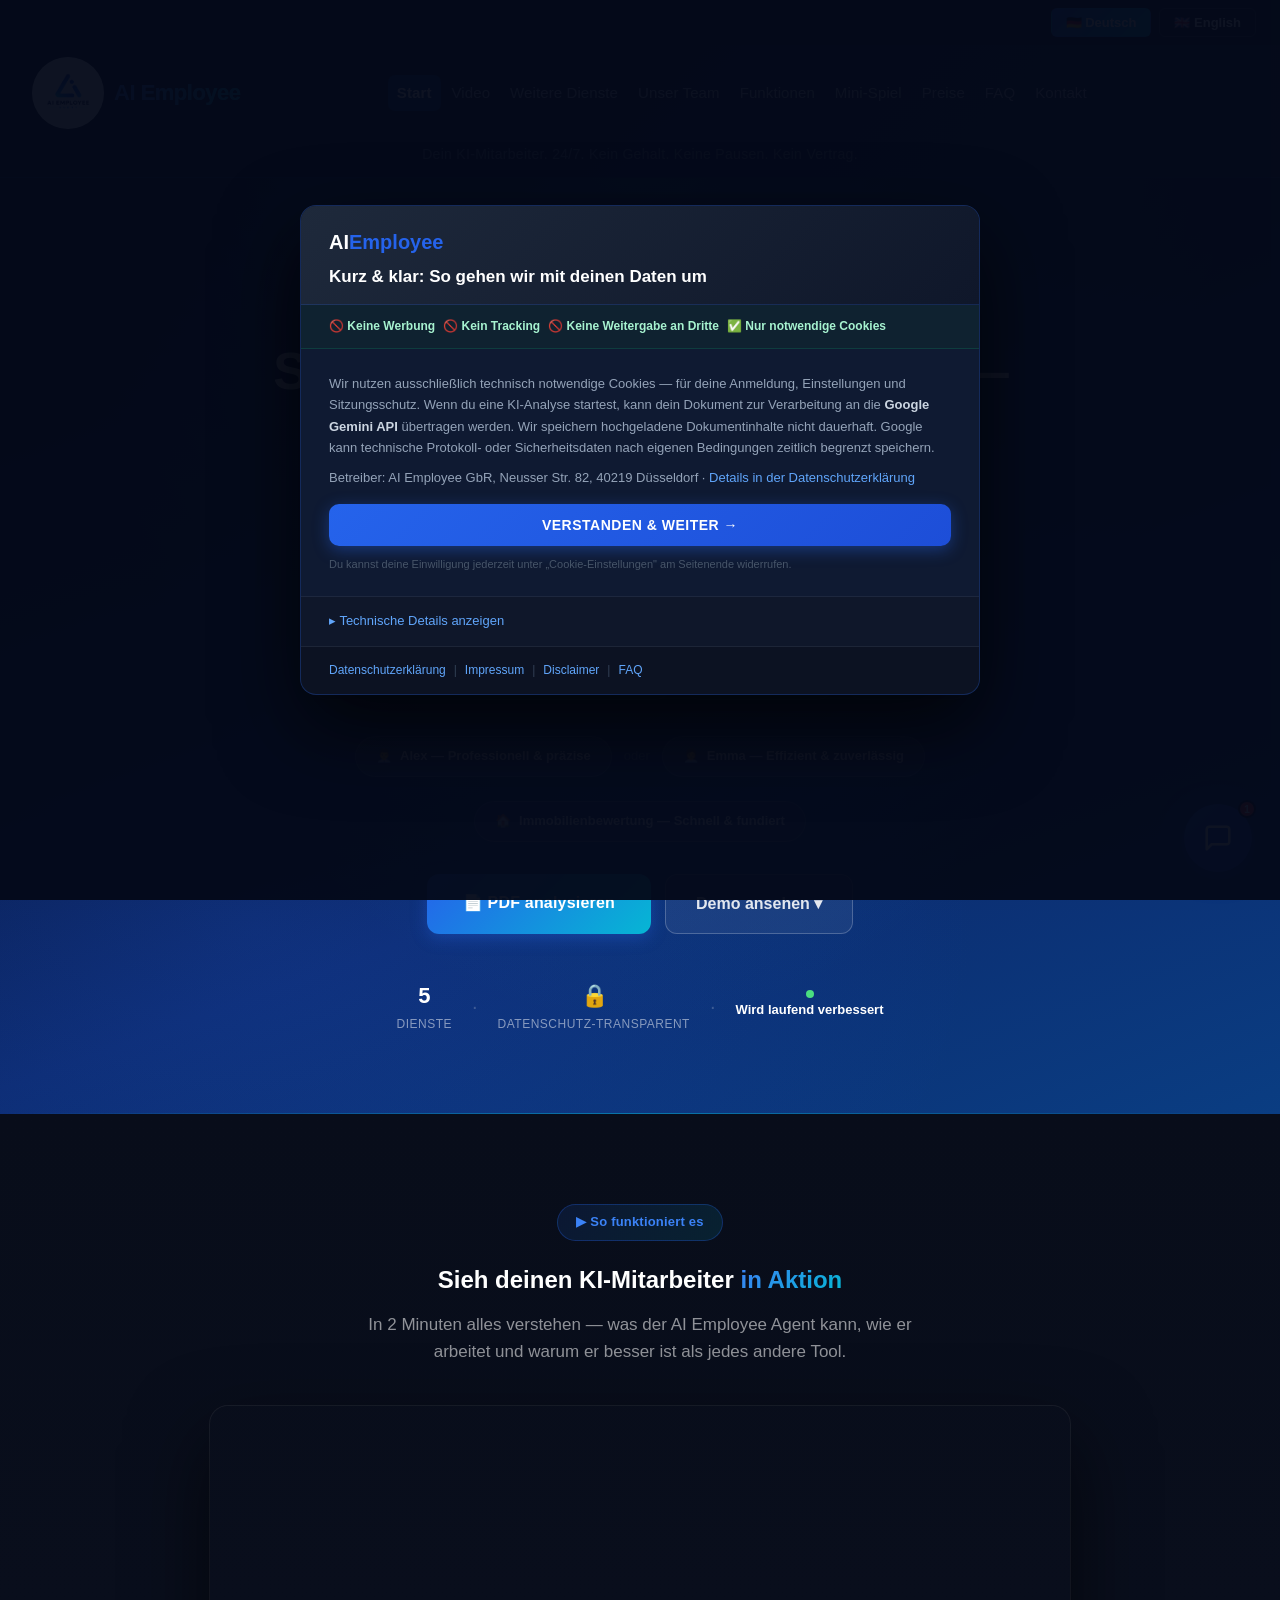
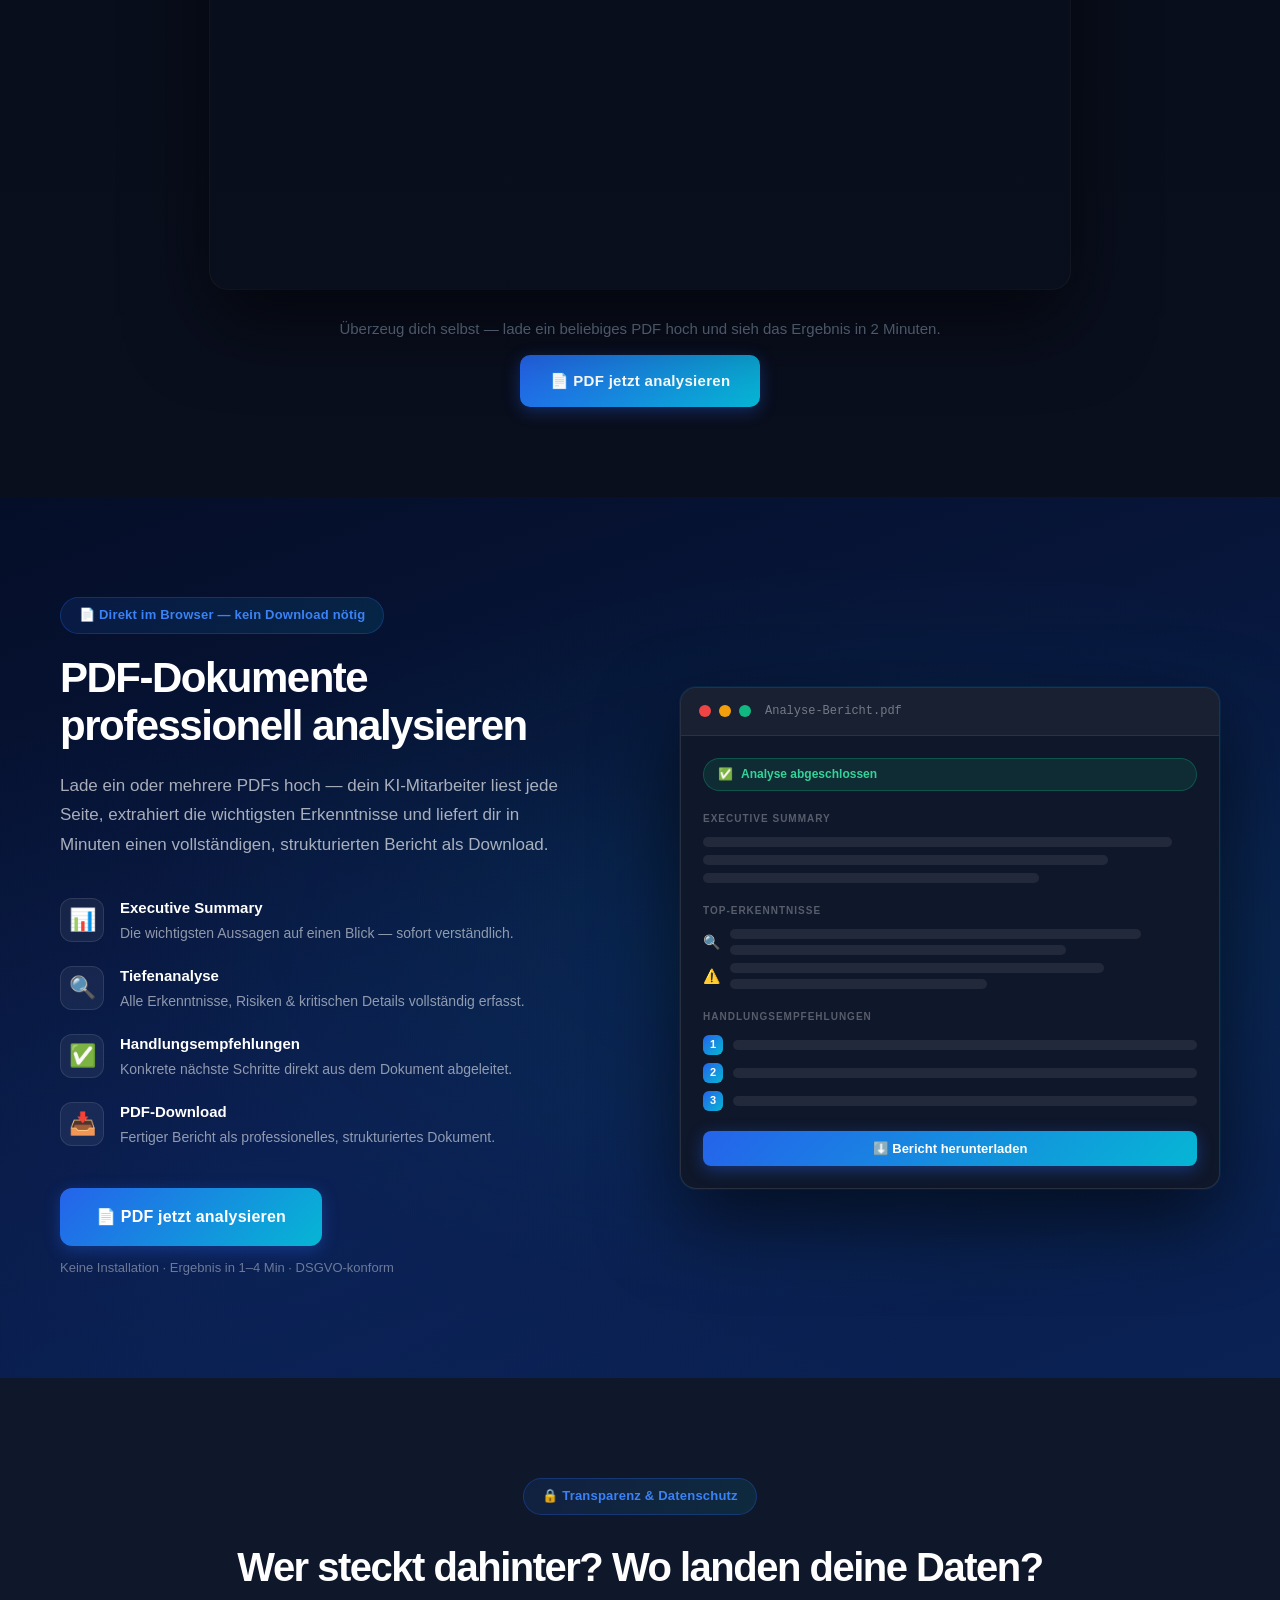
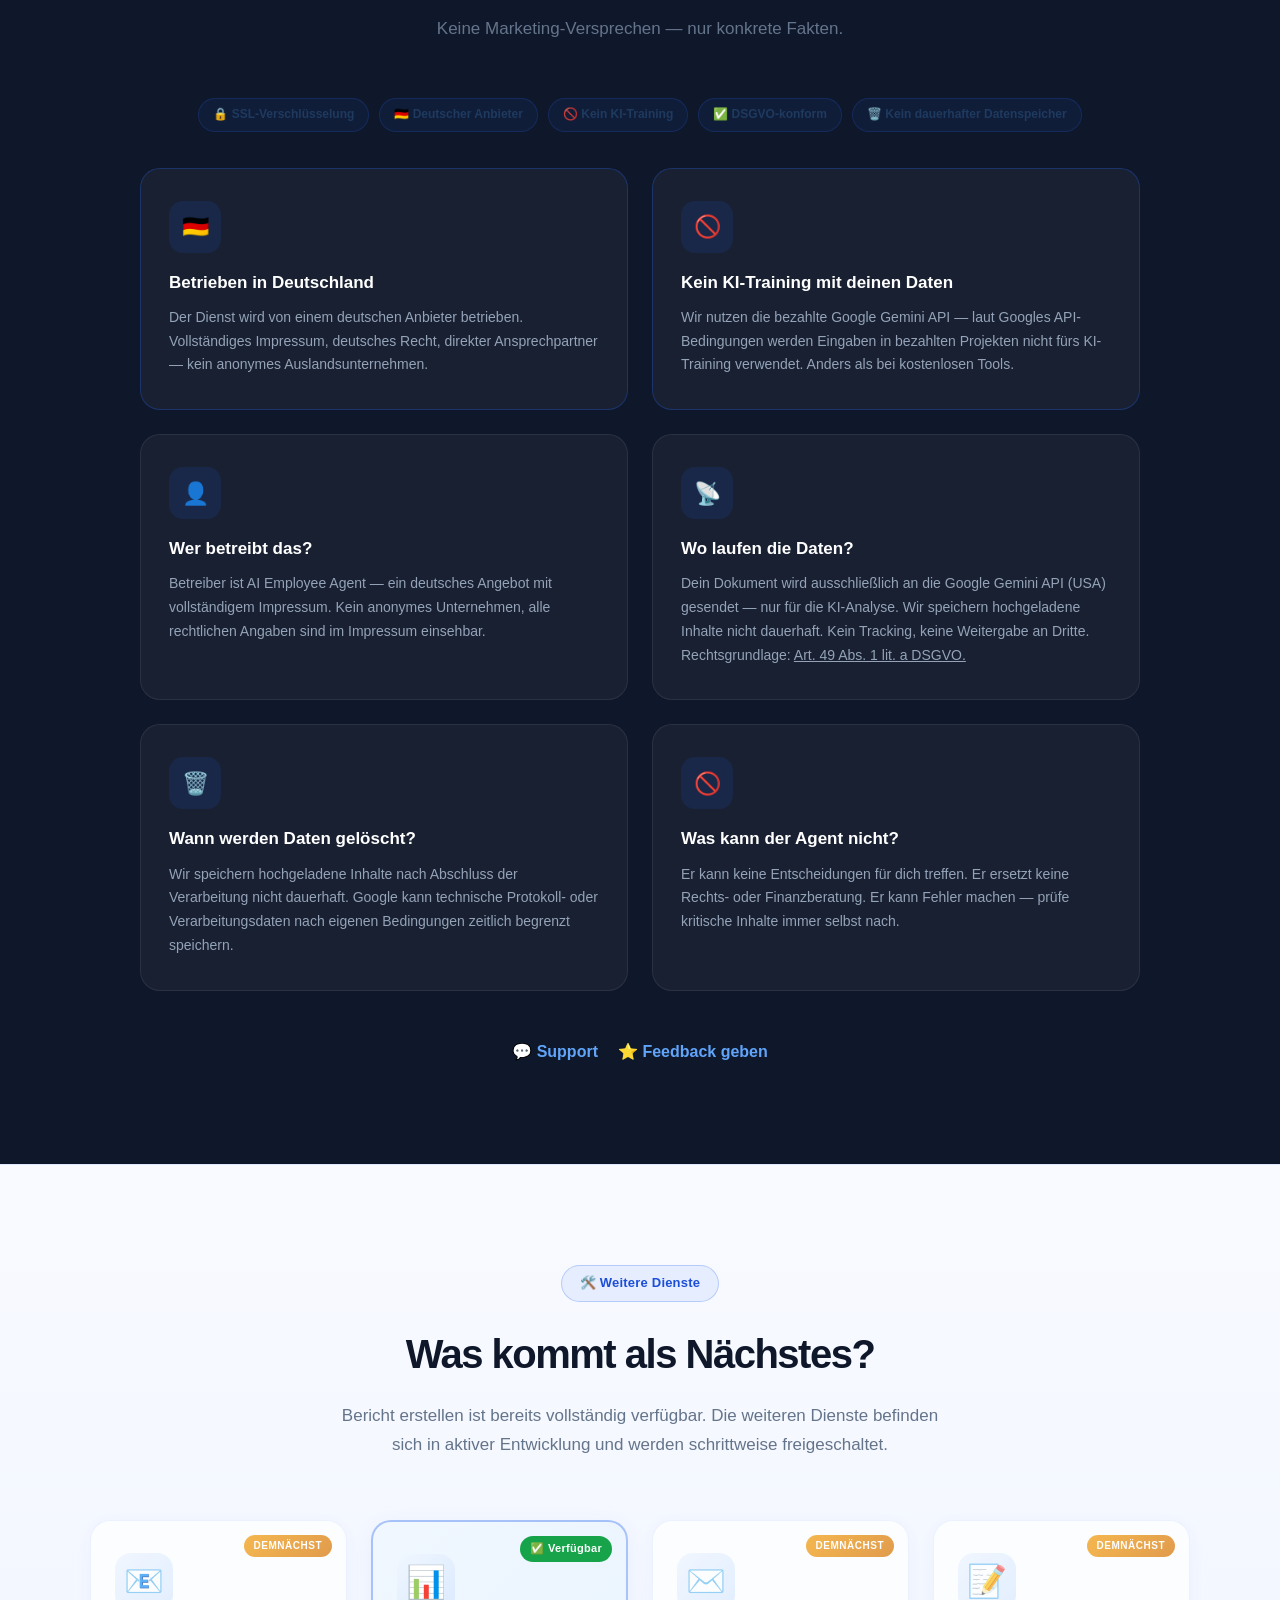
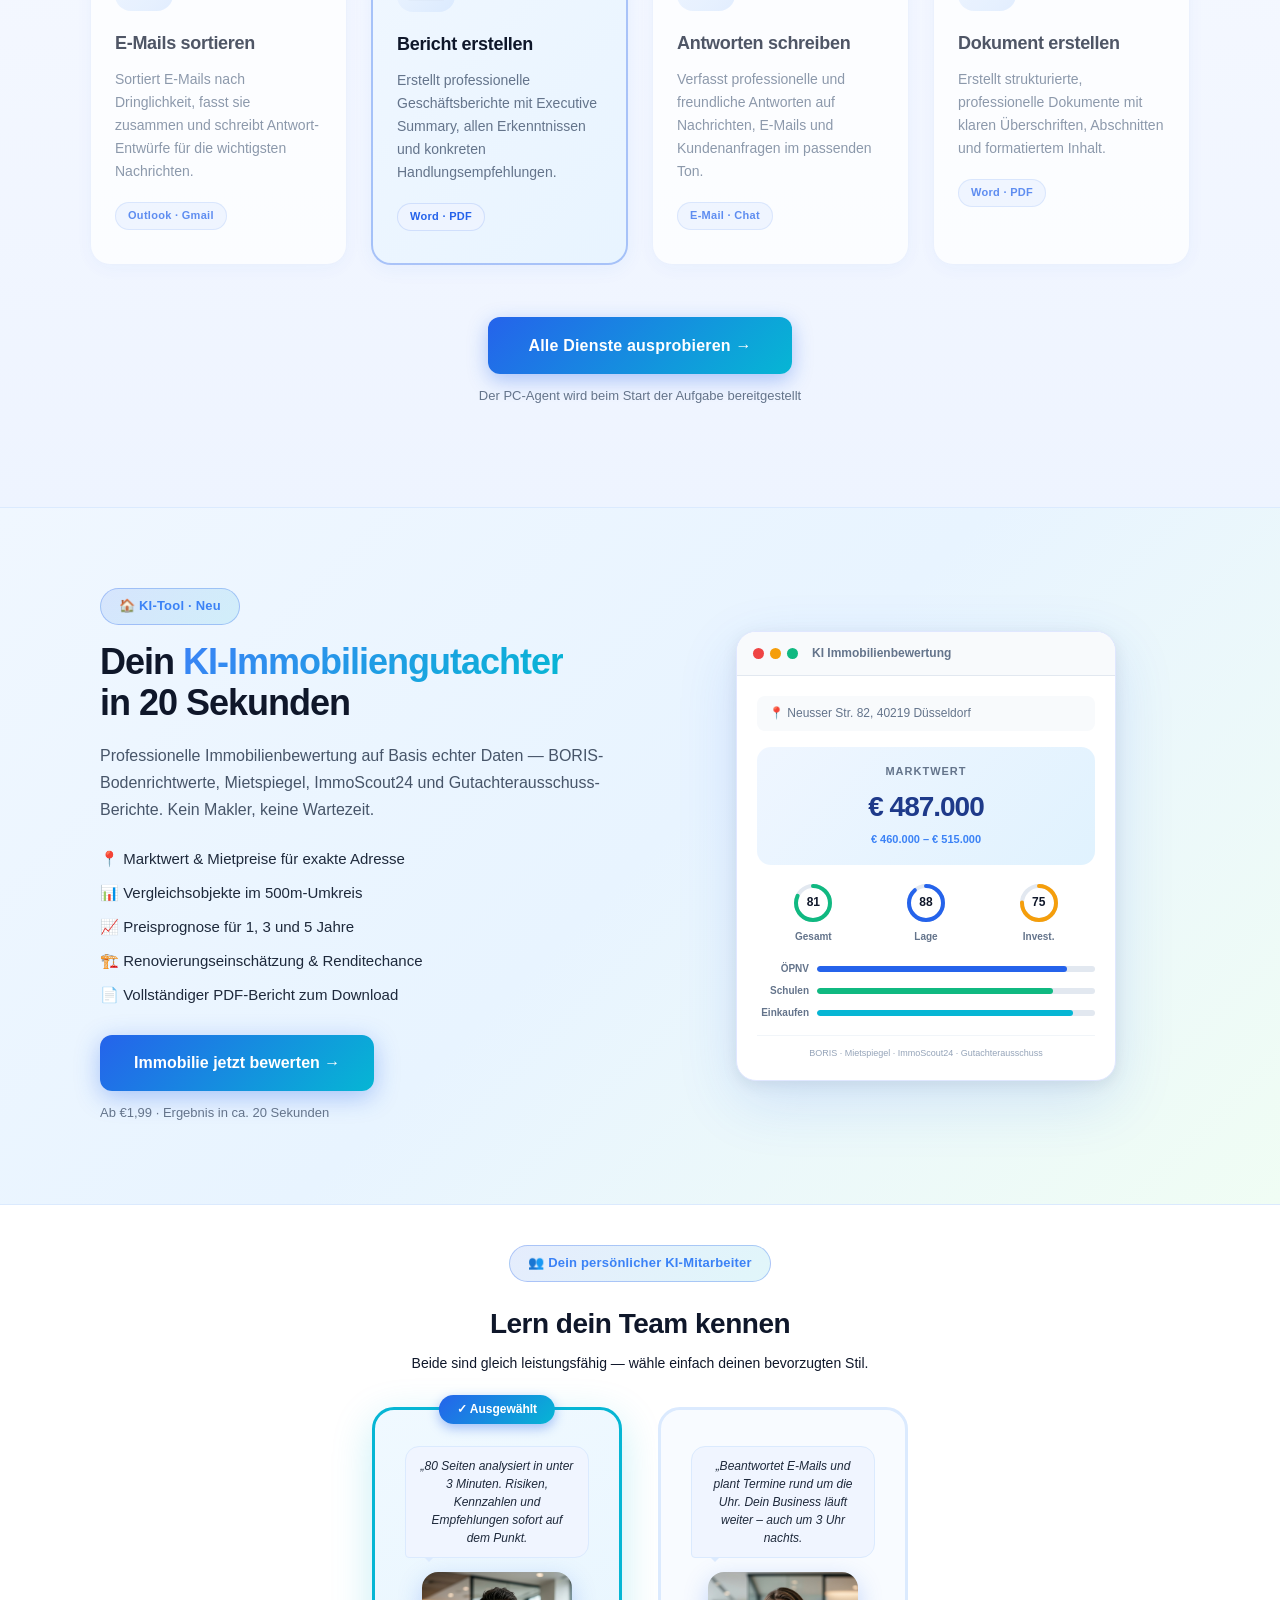
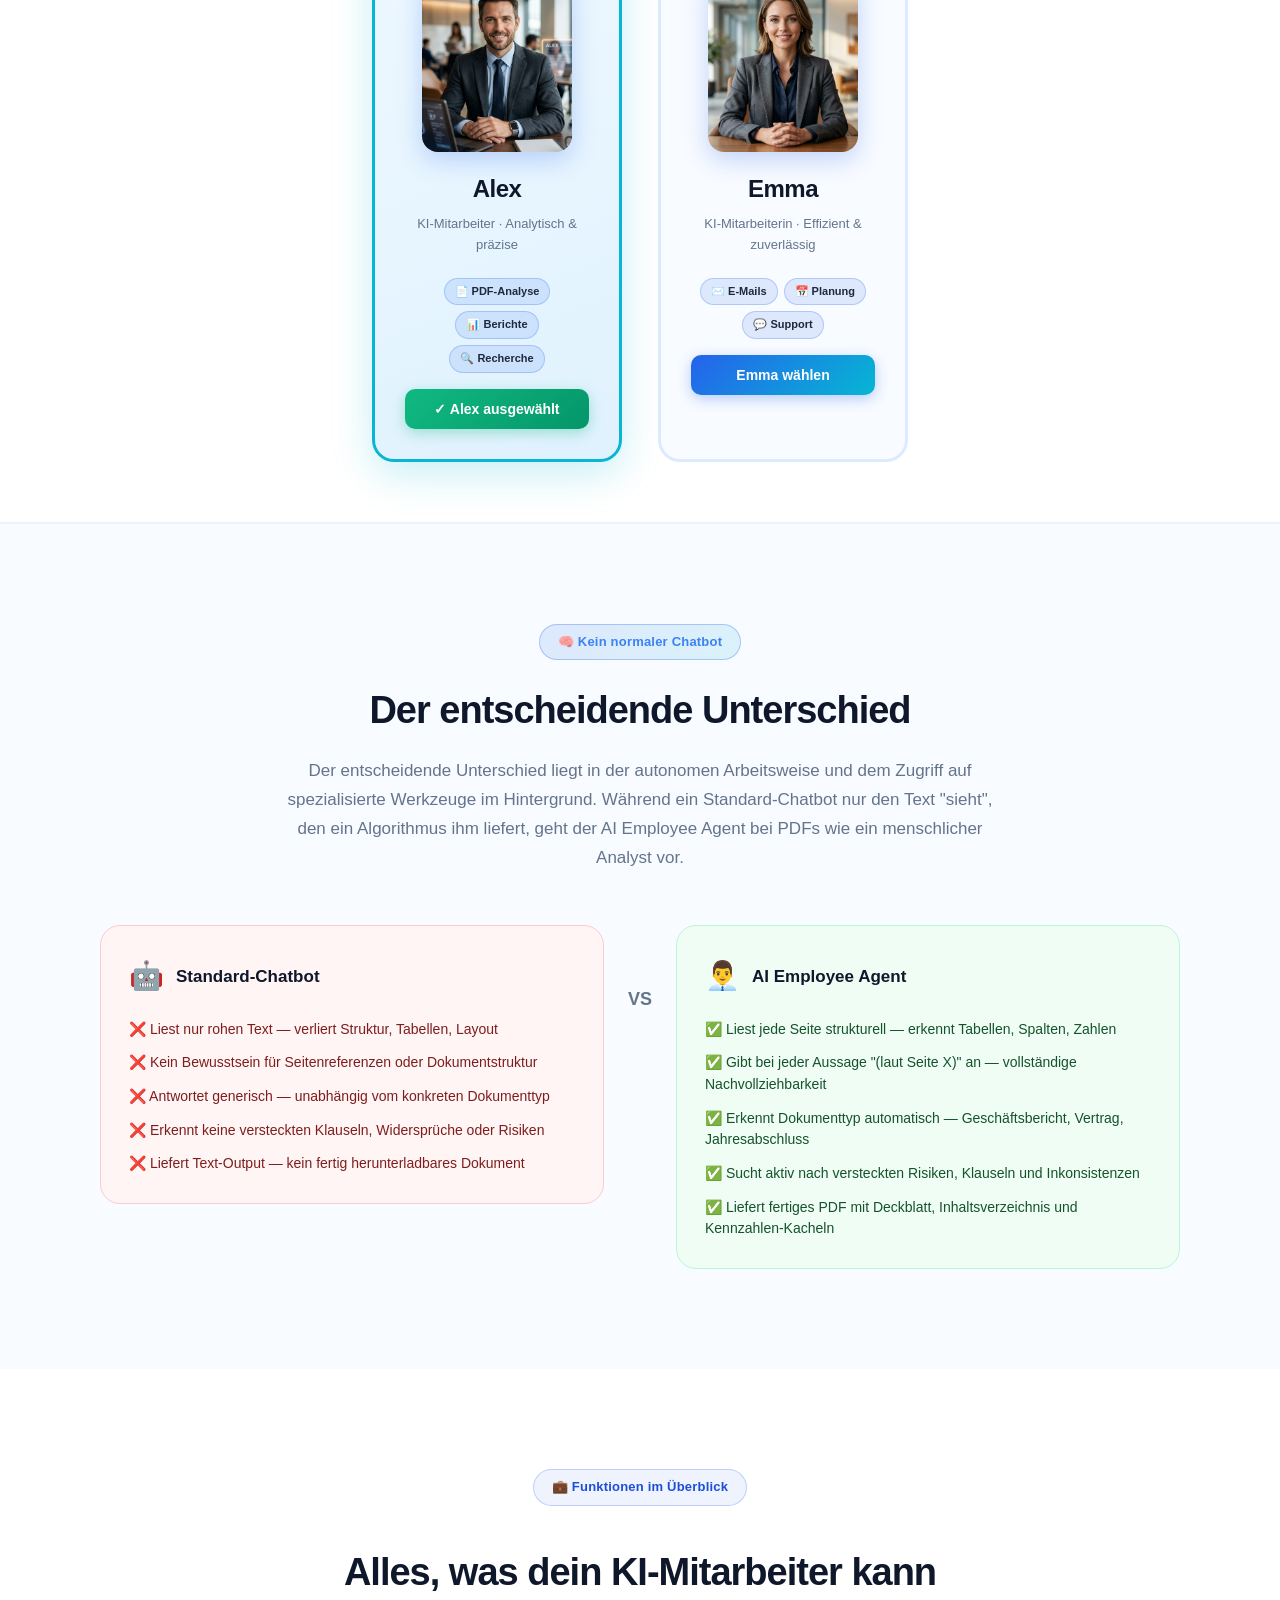
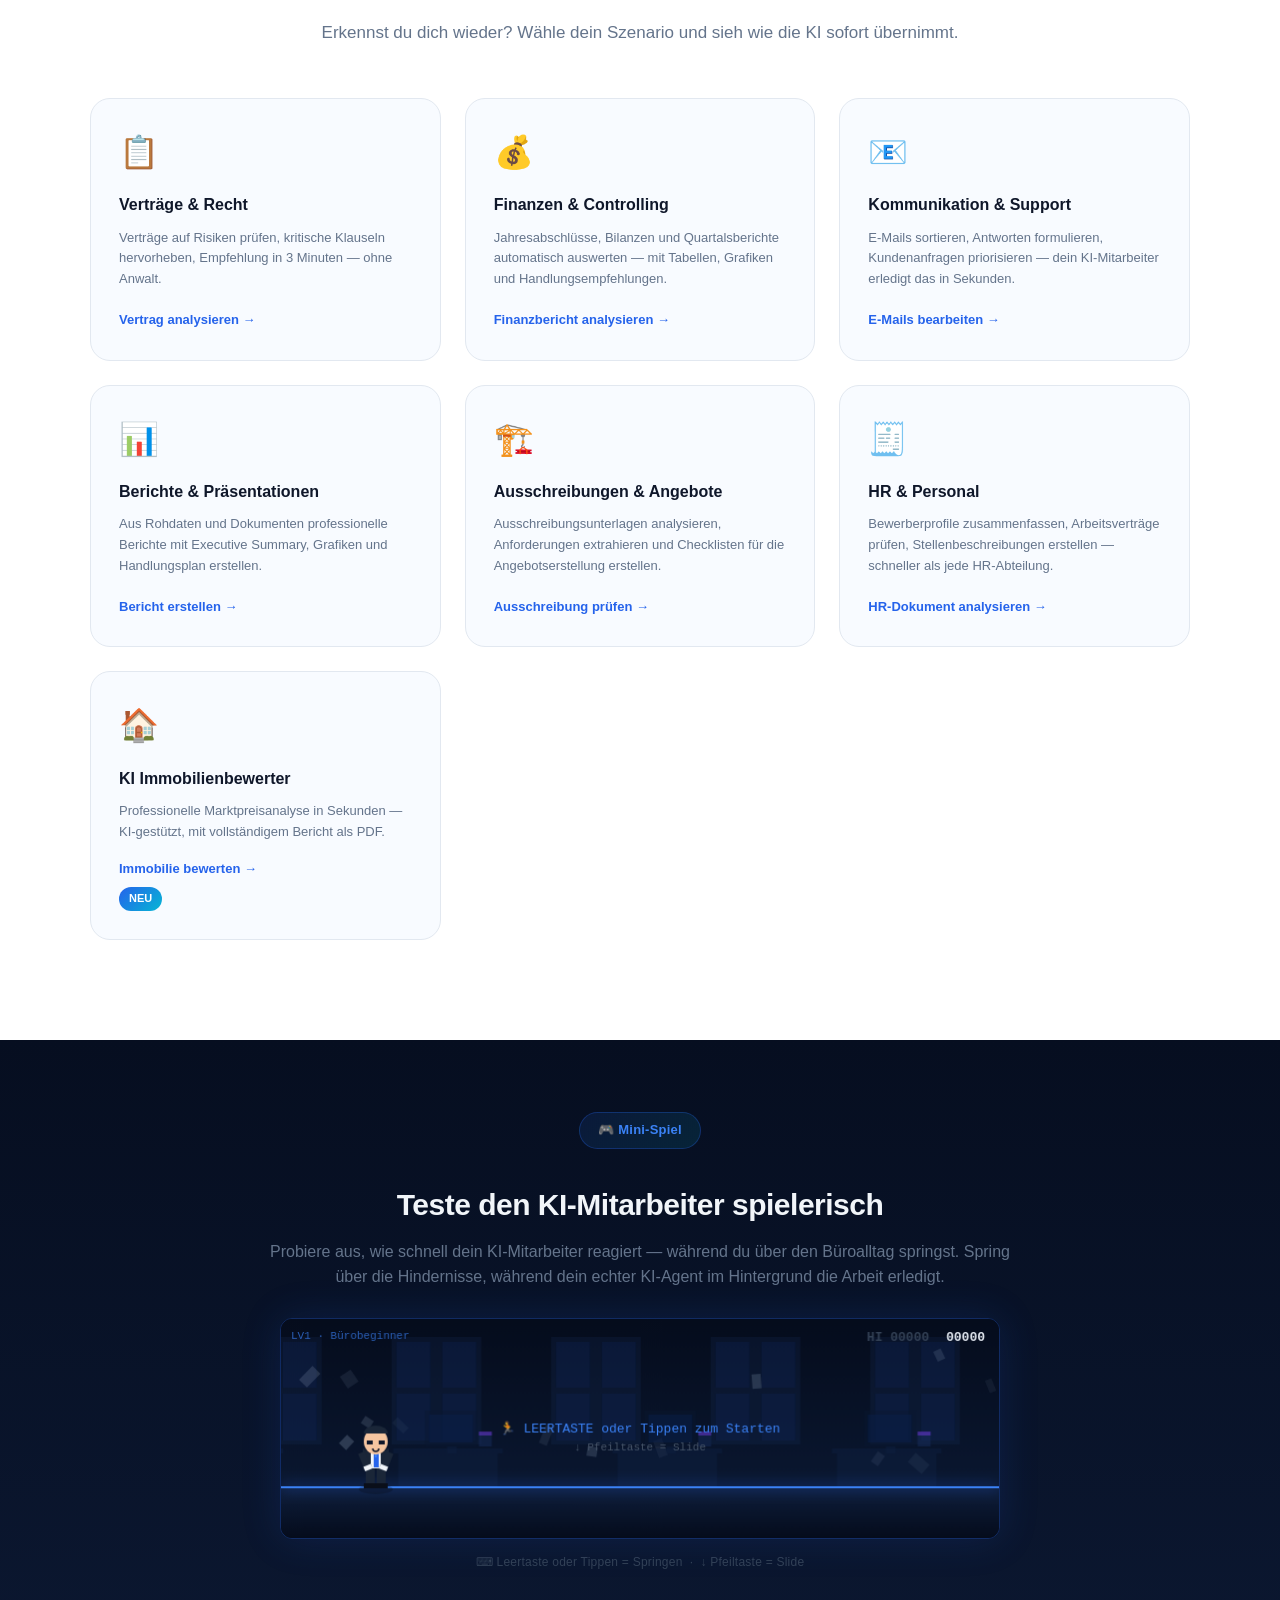
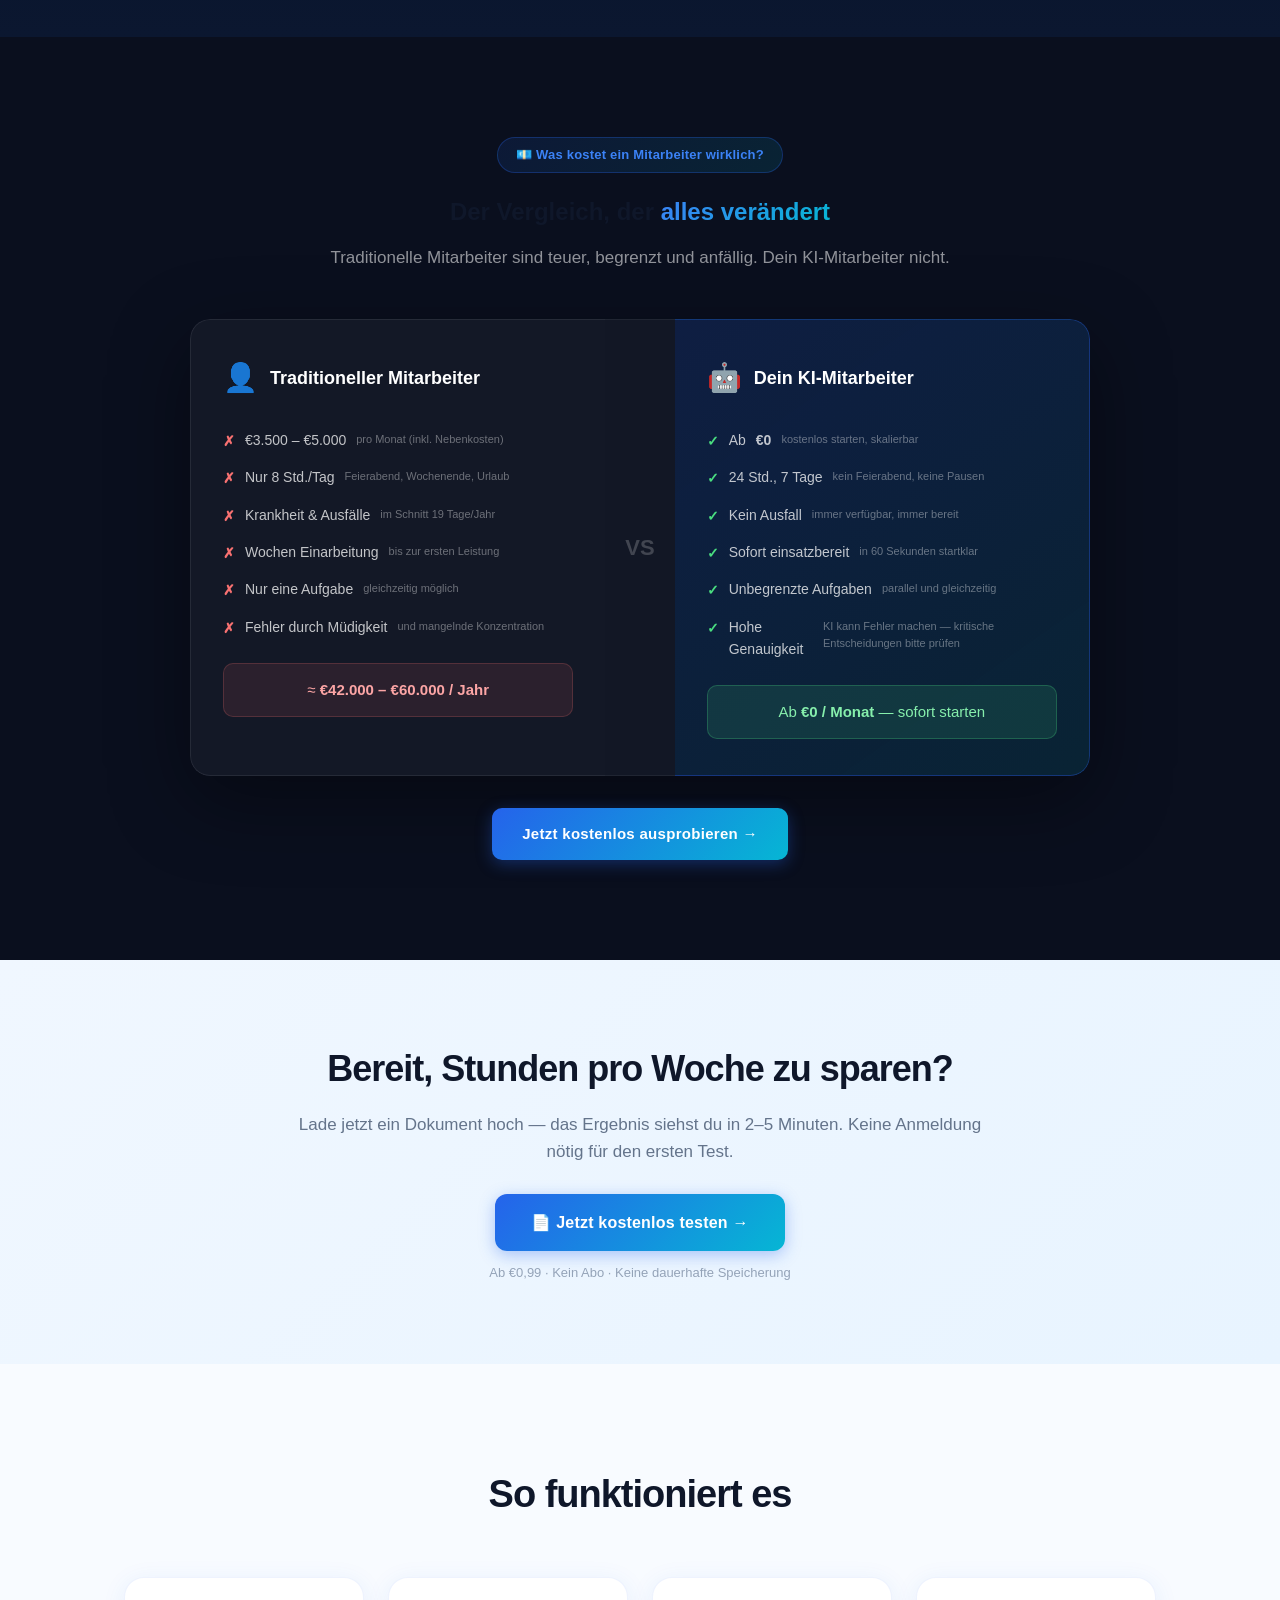
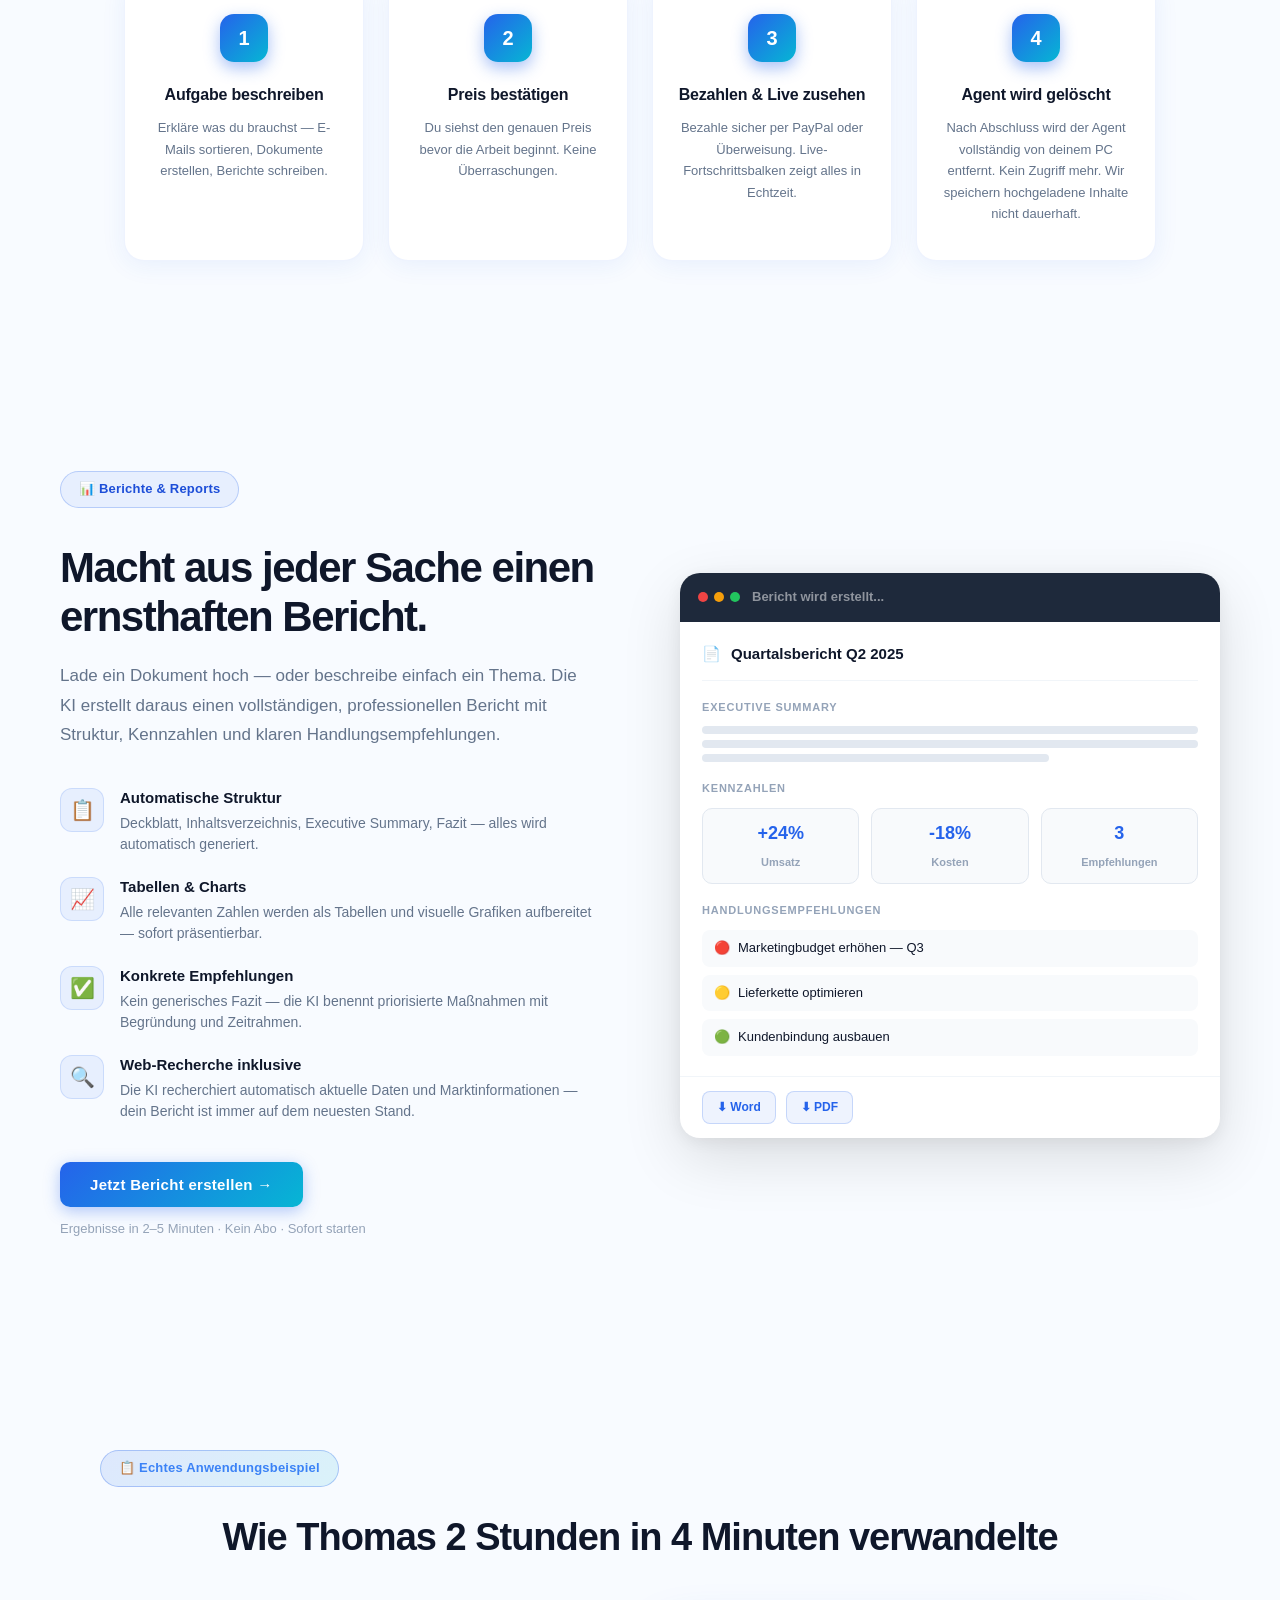
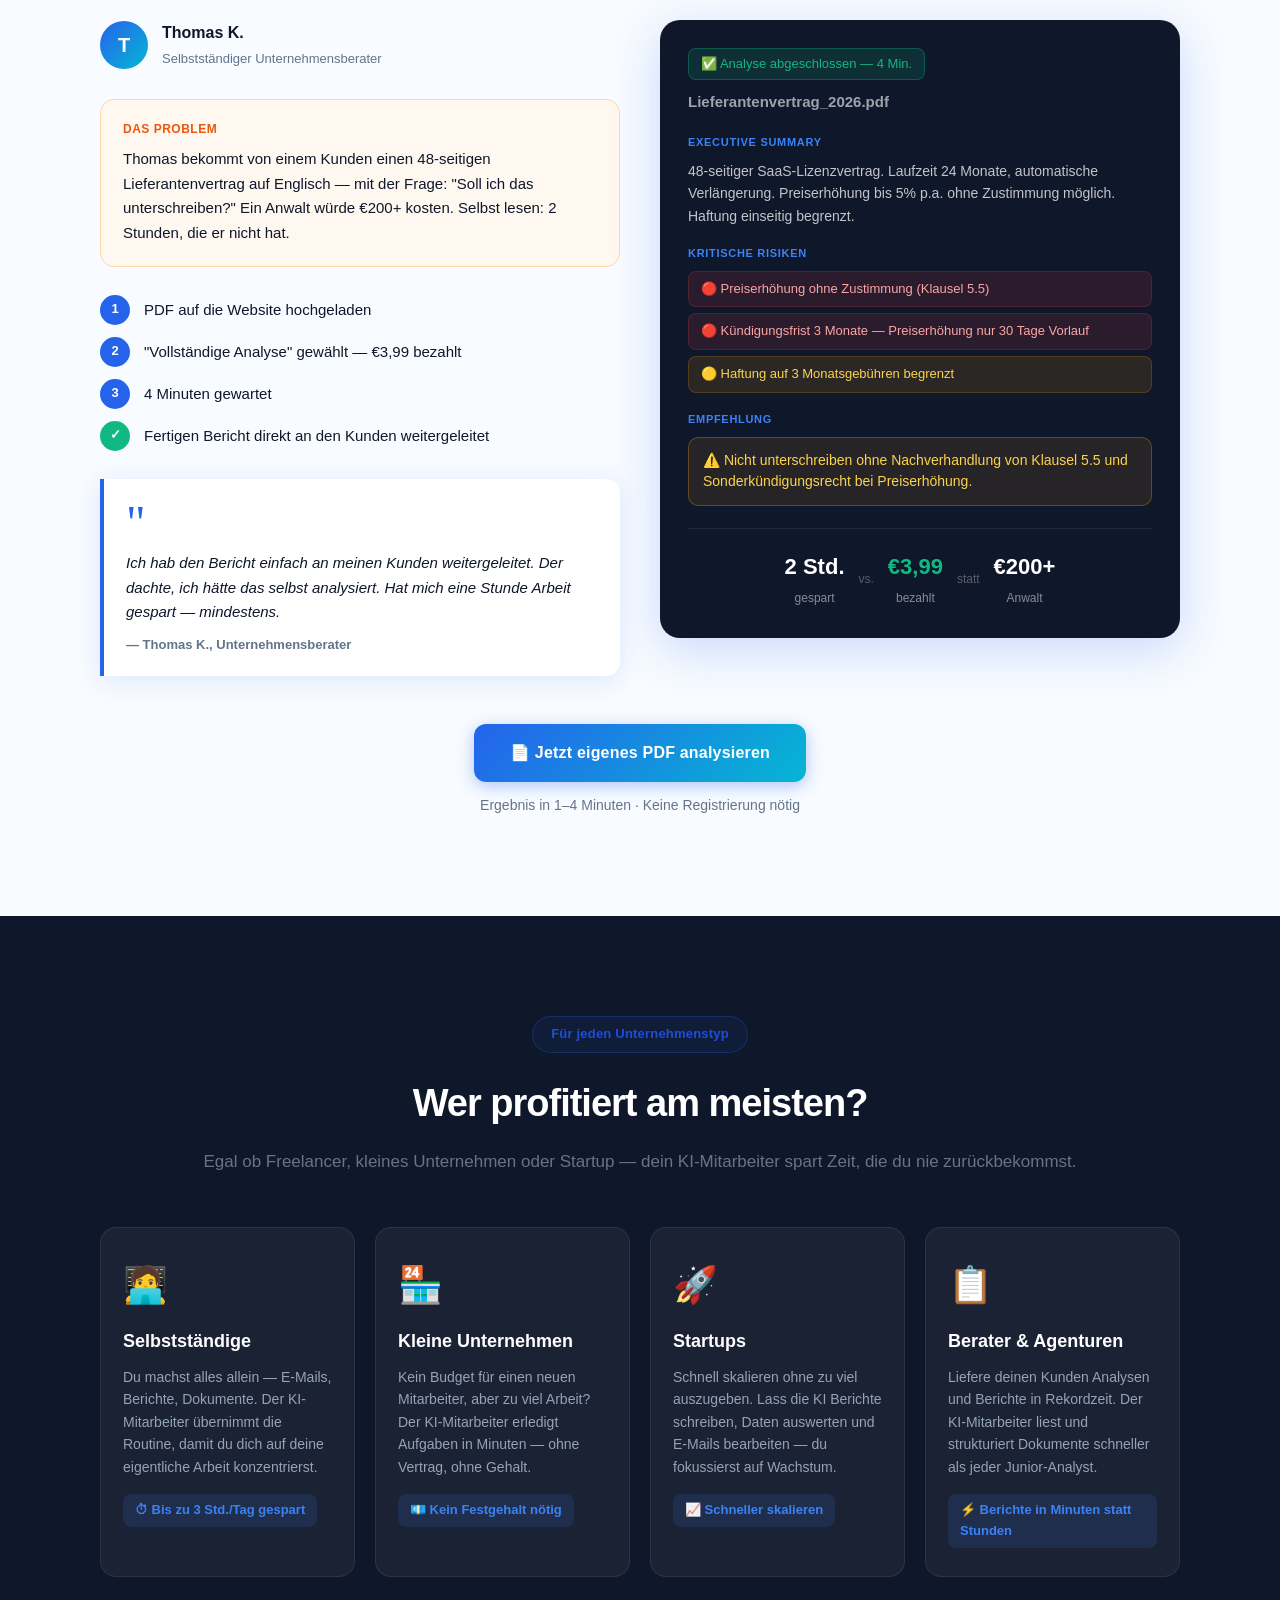
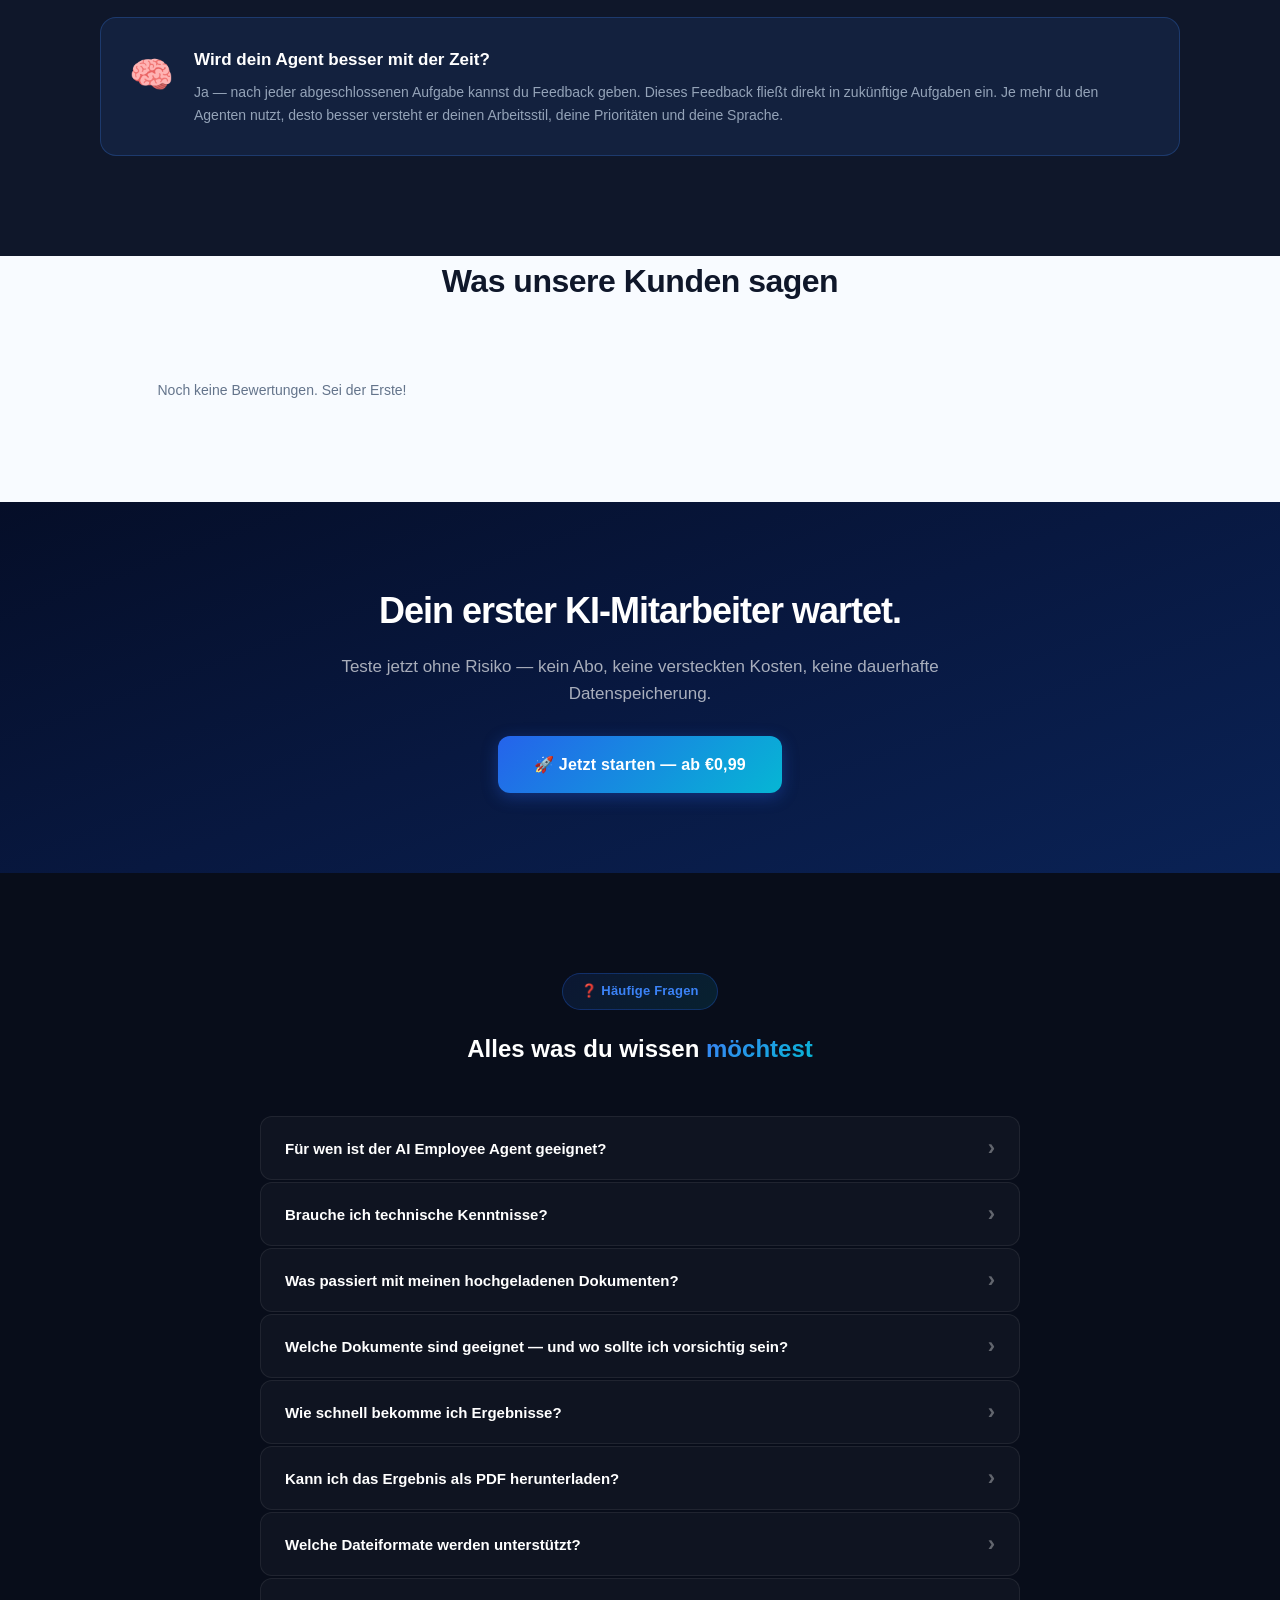
==== commit 9b700863: "chore: Cache-Busting auf v56 — app.js-Fixes werden sofort geladen Co-Authored-By: Claude Sonnet 4.6 " ====
--- a/index.html
+++ b/index.html
@@ -12,7 +12,7 @@
   <meta name="robots" content="index, follow" />
   <title>AI Employee Agent — KI-Mitarbeiter ab €0,99 | DSGVO-konform</title>
   <link rel="icon" type="image/png" href="logo.png" />
-  <link rel="stylesheet" href="style.css?v=55" />
+  <link rel="stylesheet" href="style.css?v=56" />
   <script src="https://accounts.google.com/gsi/client" async defer></script>
   <script src="https://cdnjs.cloudflare.com/ajax/libs/jspdf/2.5.1/jspdf.umd.min.js"></script>
   <script src="https://cdnjs.cloudflare.com/ajax/libs/pdf.js/3.11.174/pdf.min.js"></script>
@@ -2259,6 +2259,6 @@
 
   <script src="https://cdn.jsdelivr.net/npm/chart.js@4.4.4/dist/chart.umd.min.js"></script>
   <script src="https://alcdn.msauth.net/browser/2.38.3/js/msal-browser.min.js" crossorigin="anonymous"></script>
-  <script src="app.js?v=55"></script>
+  <script src="app.js?v=56"></script>
 </body>
 </html>
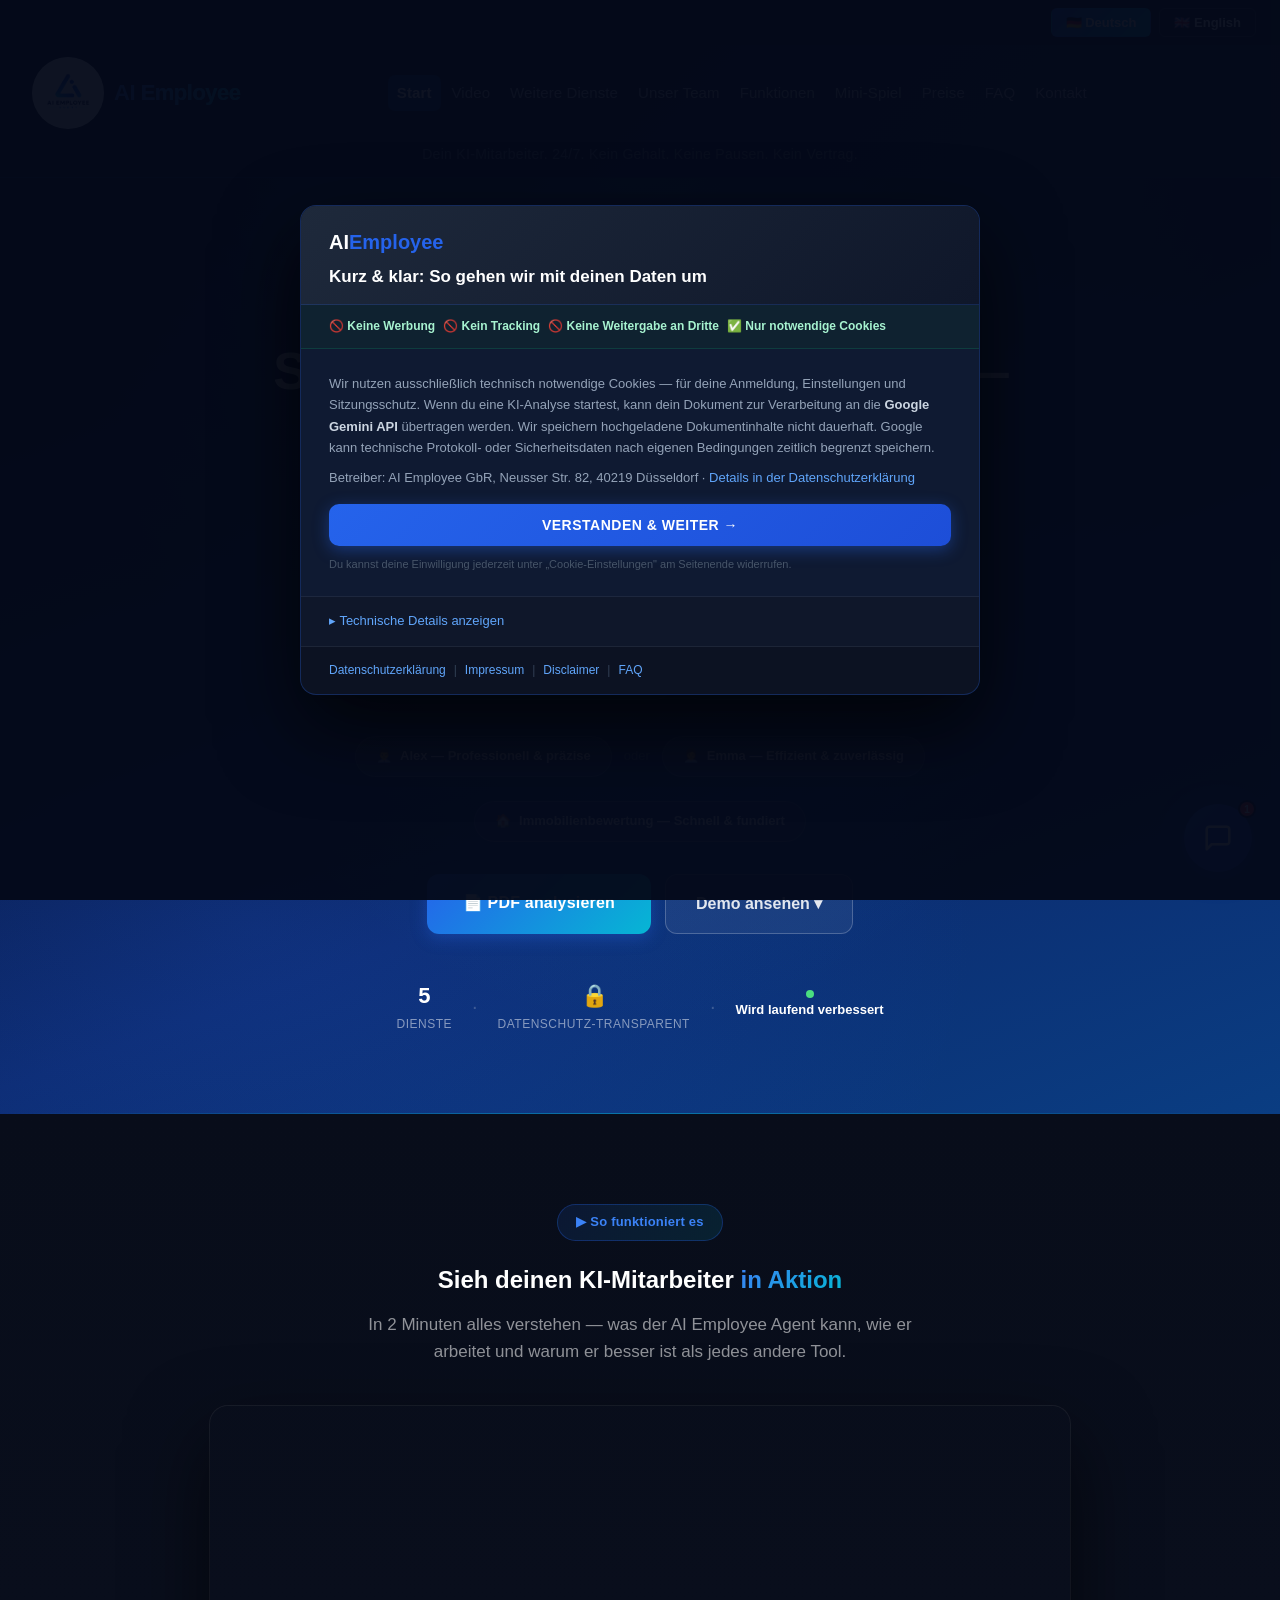
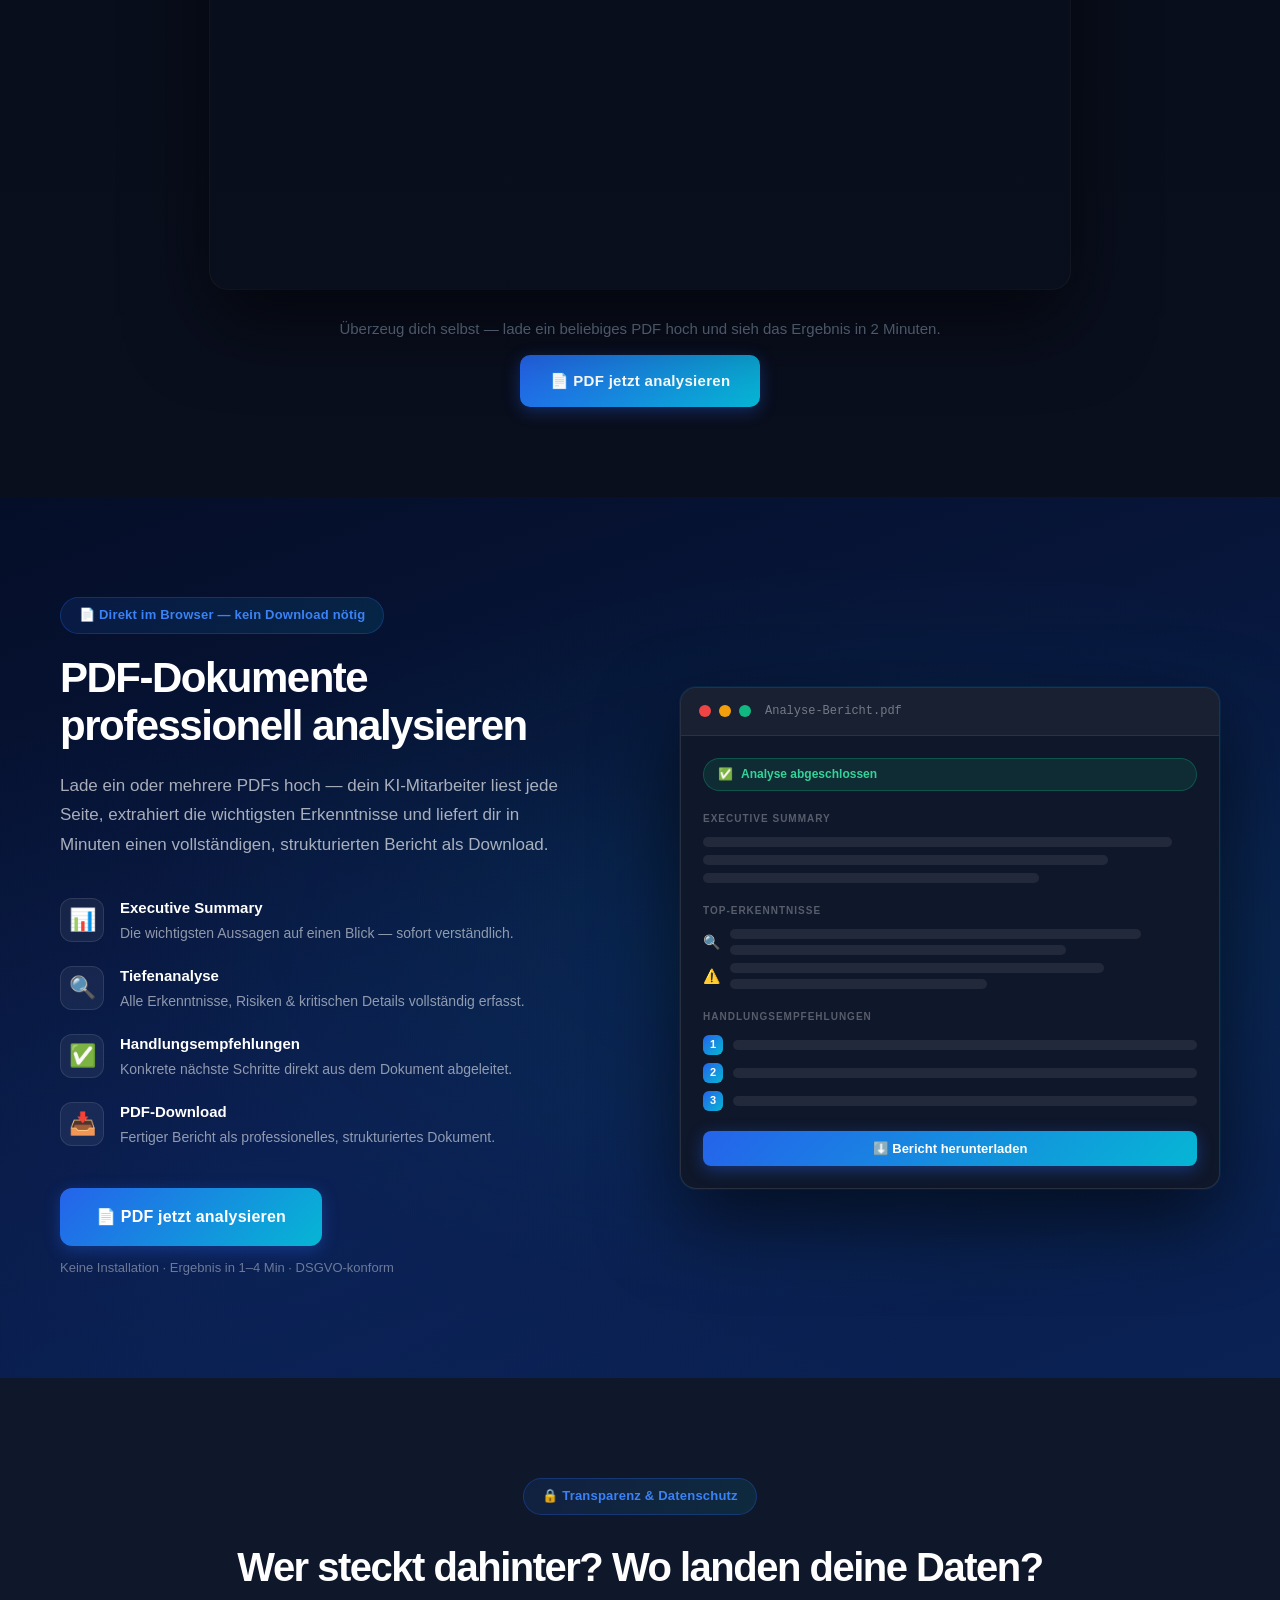
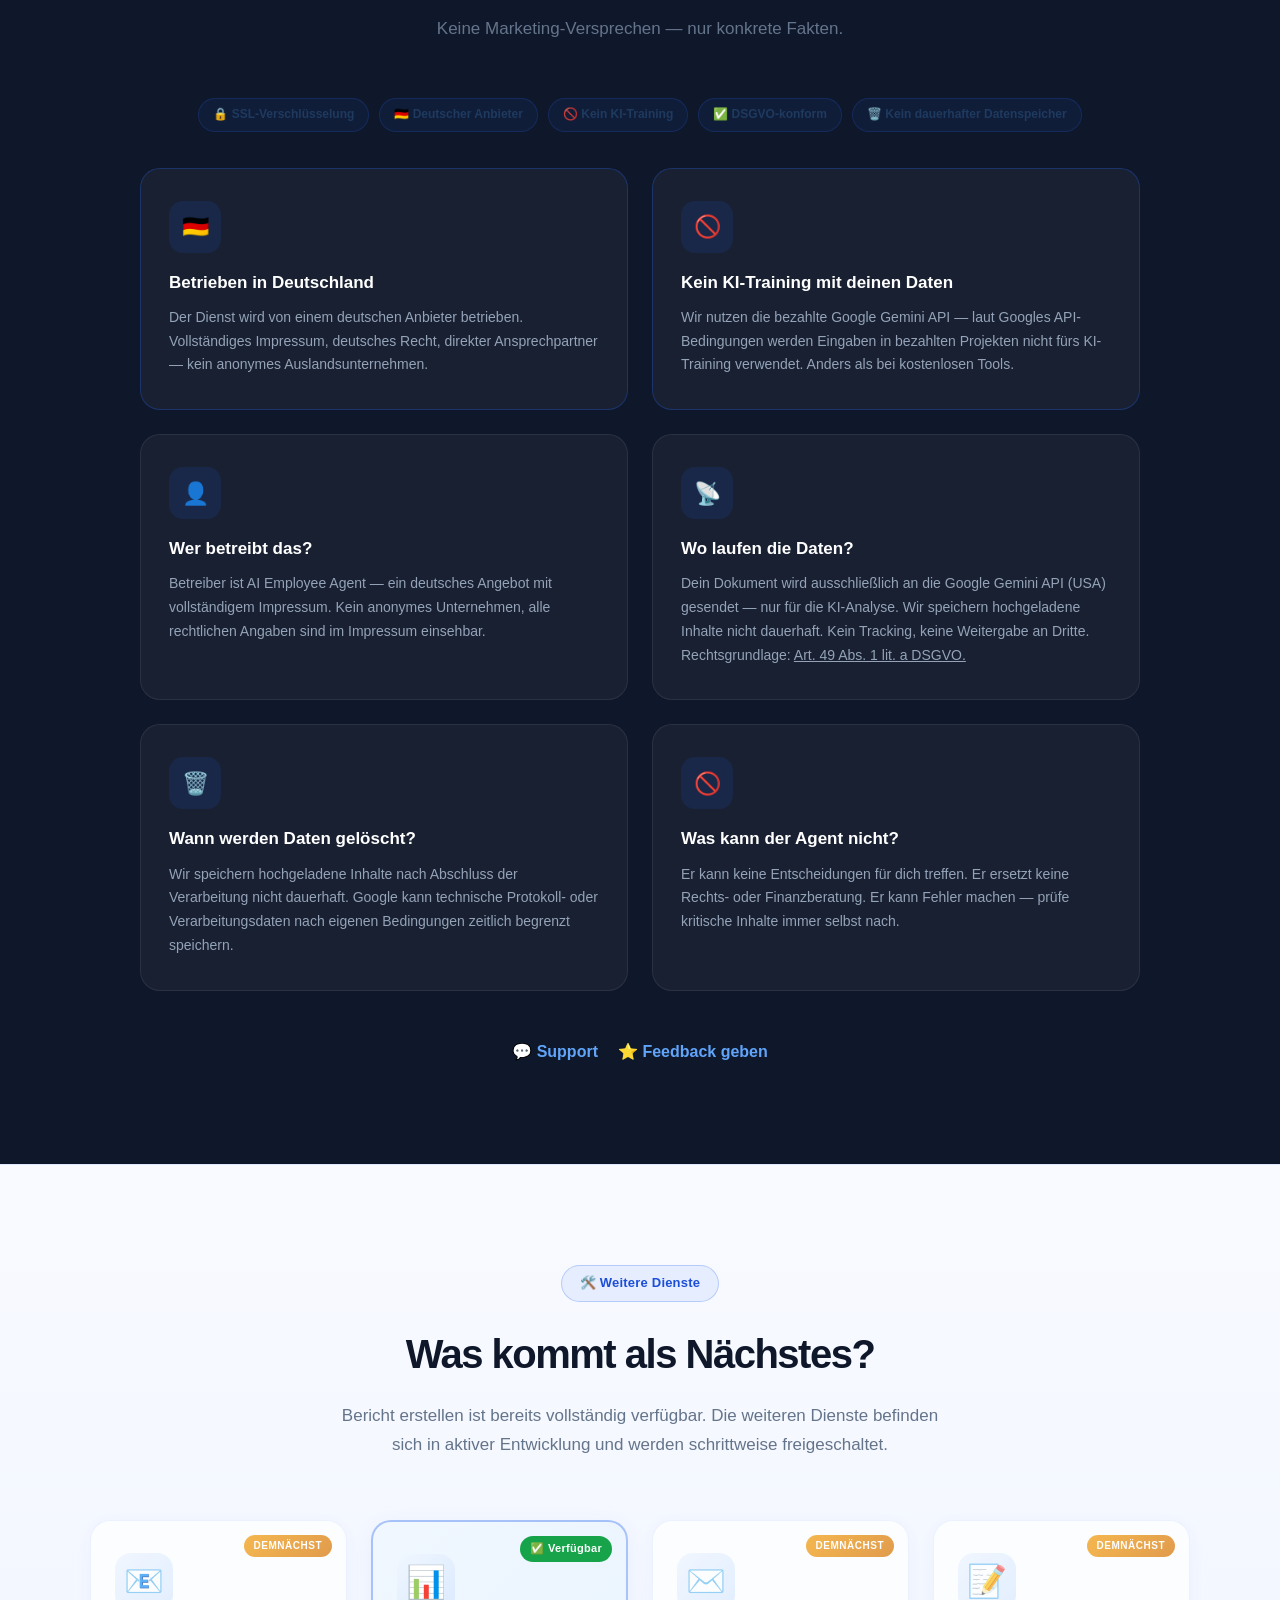
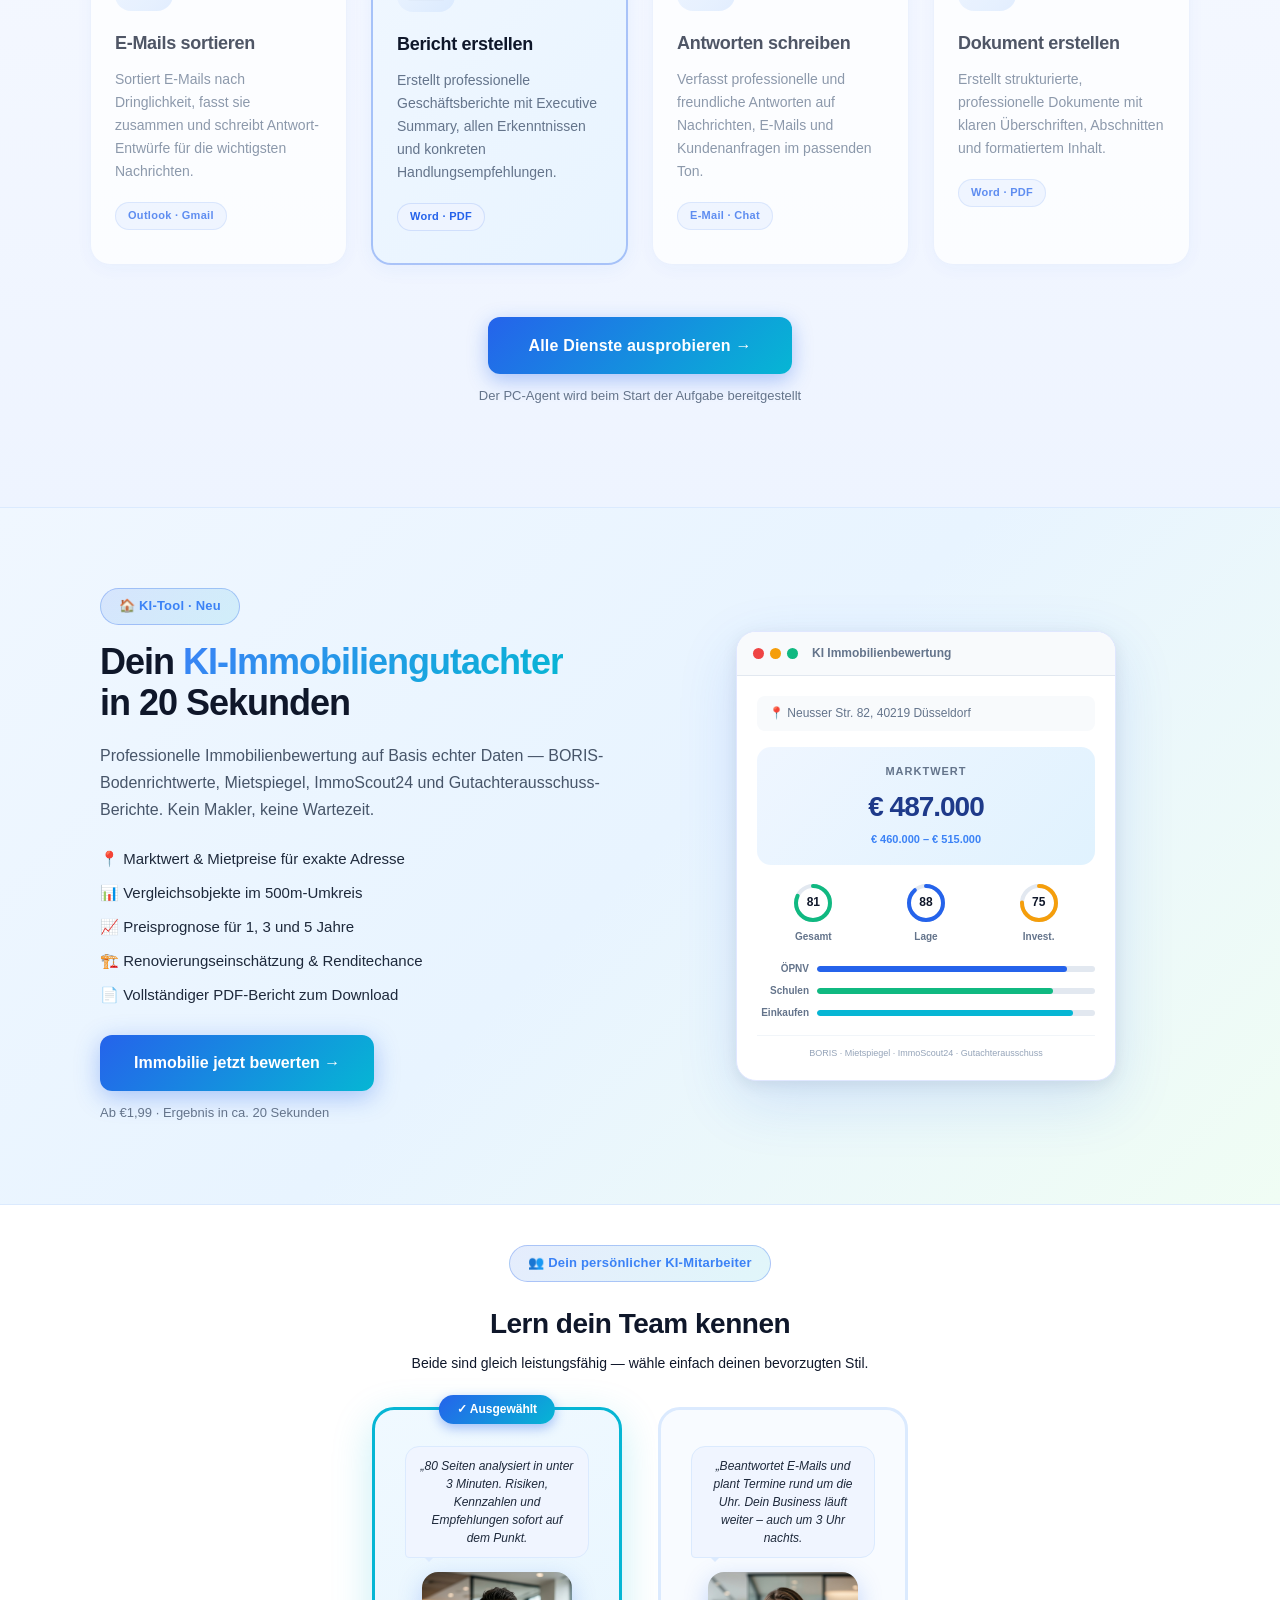
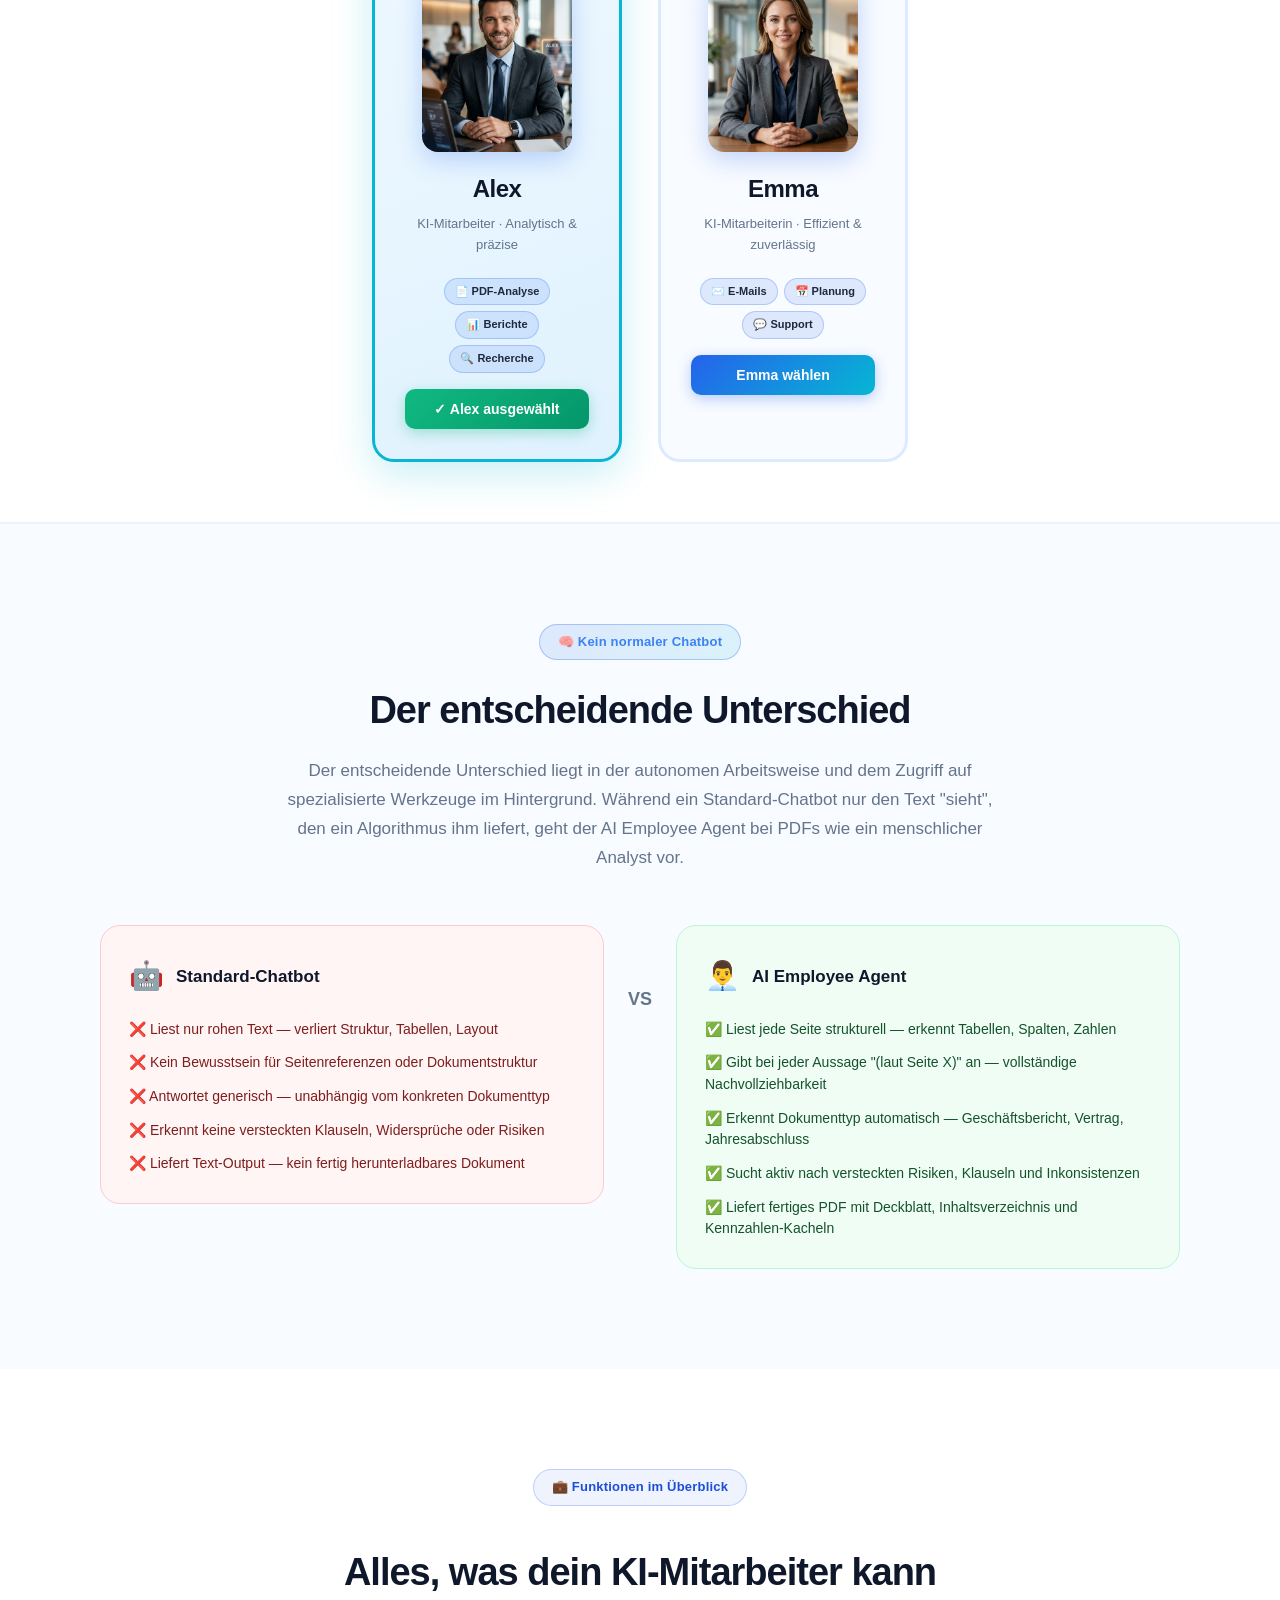
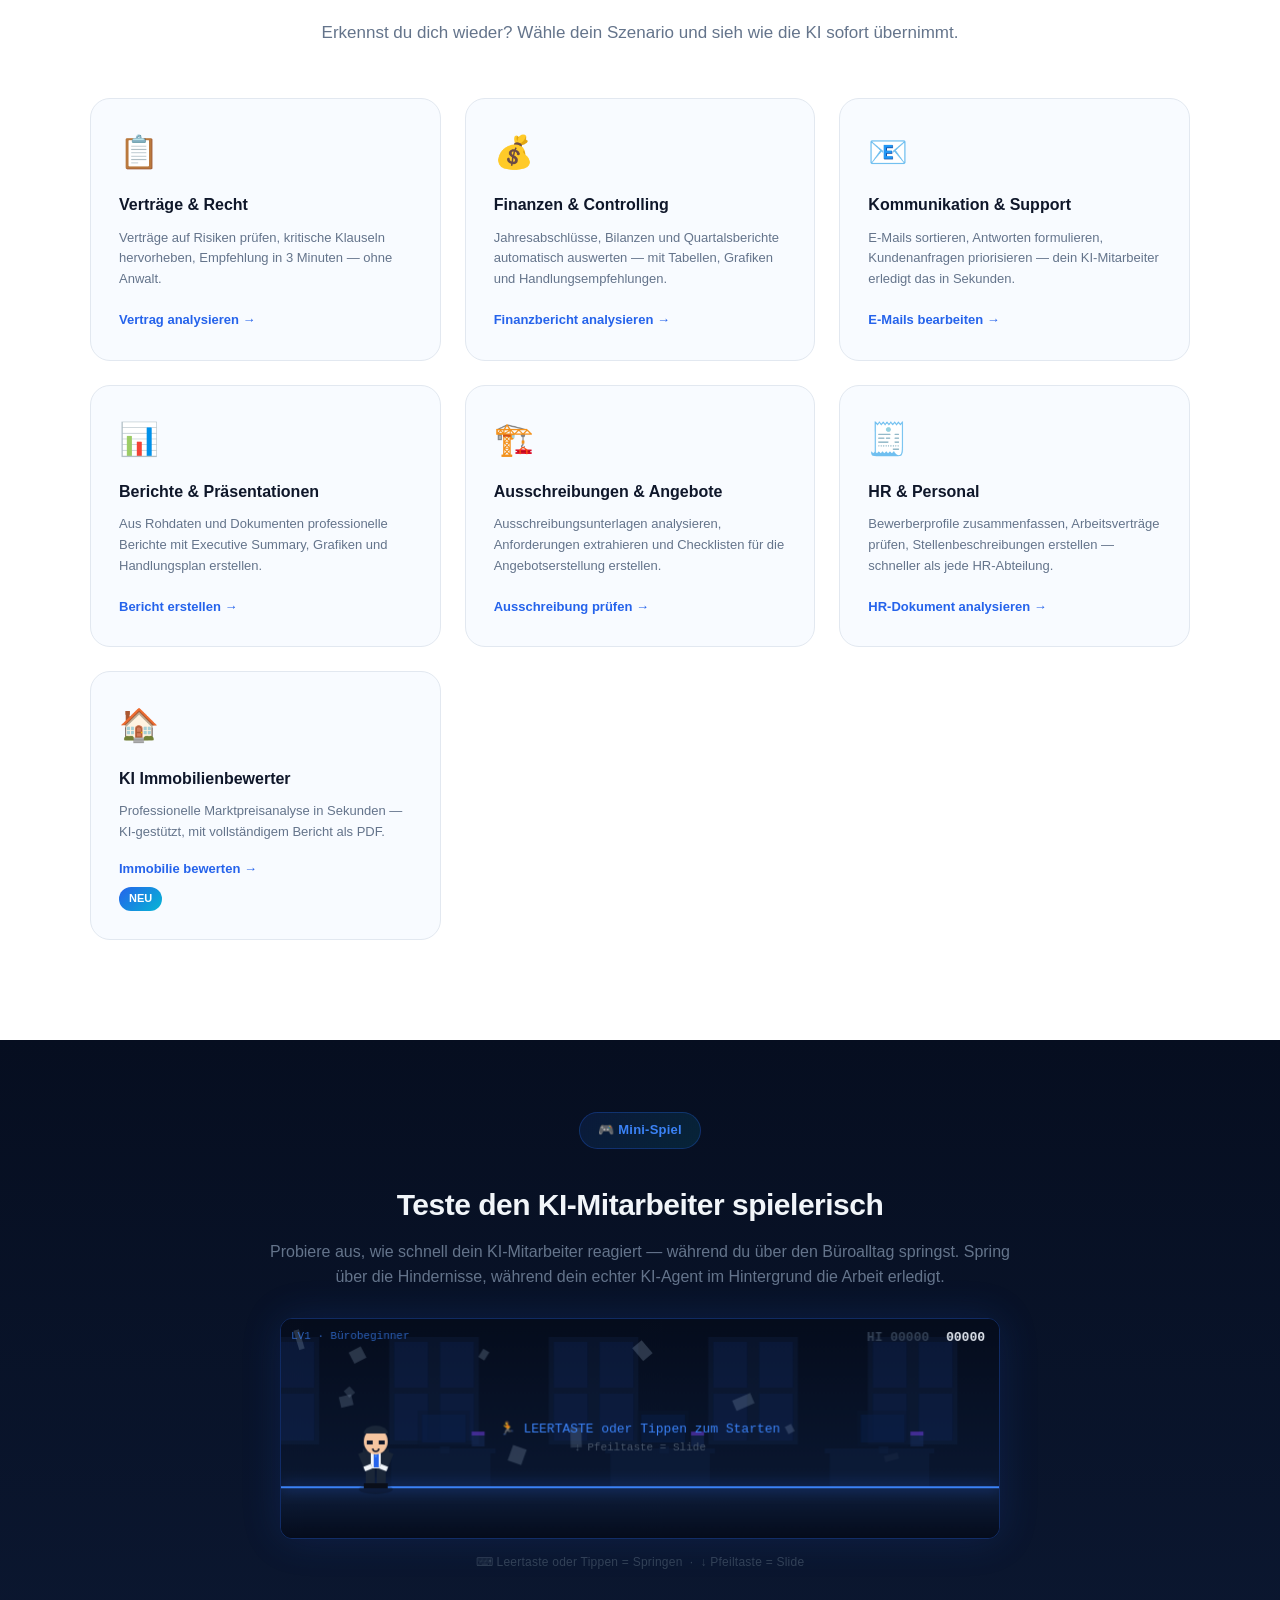
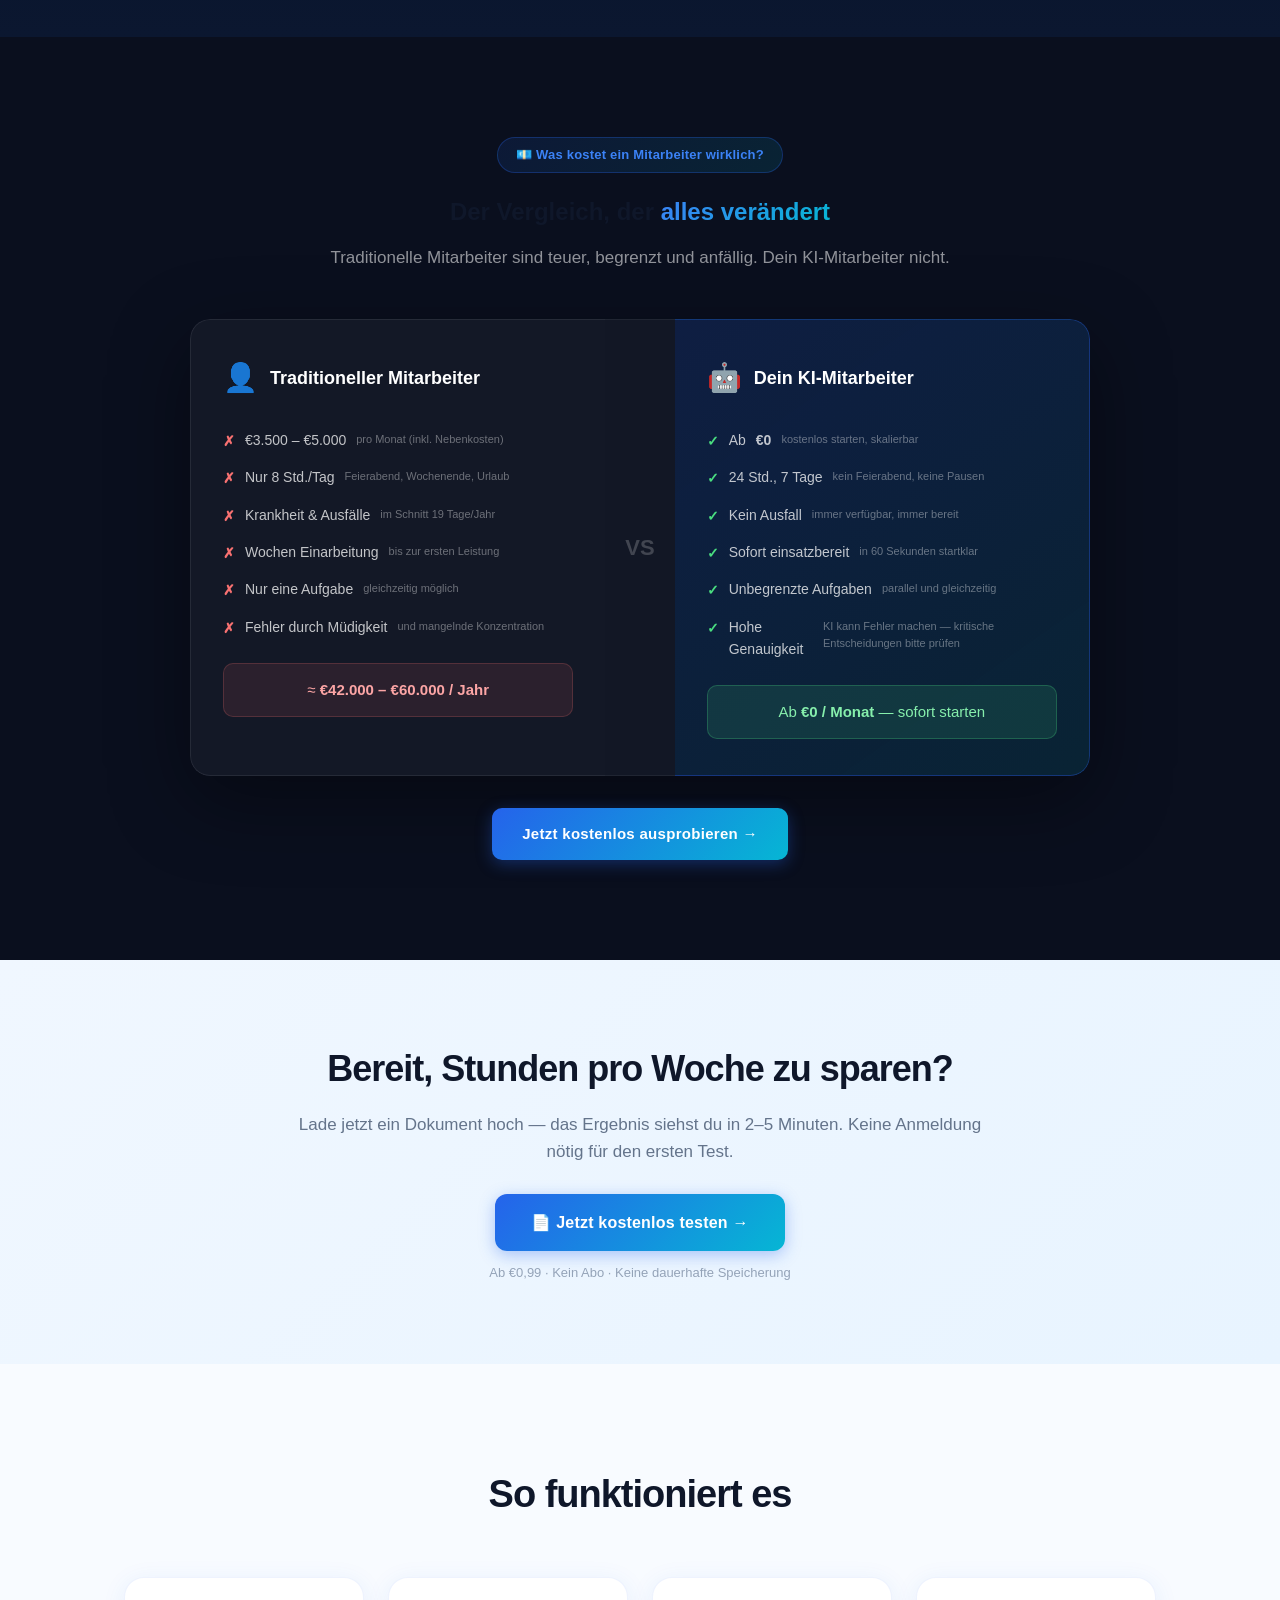
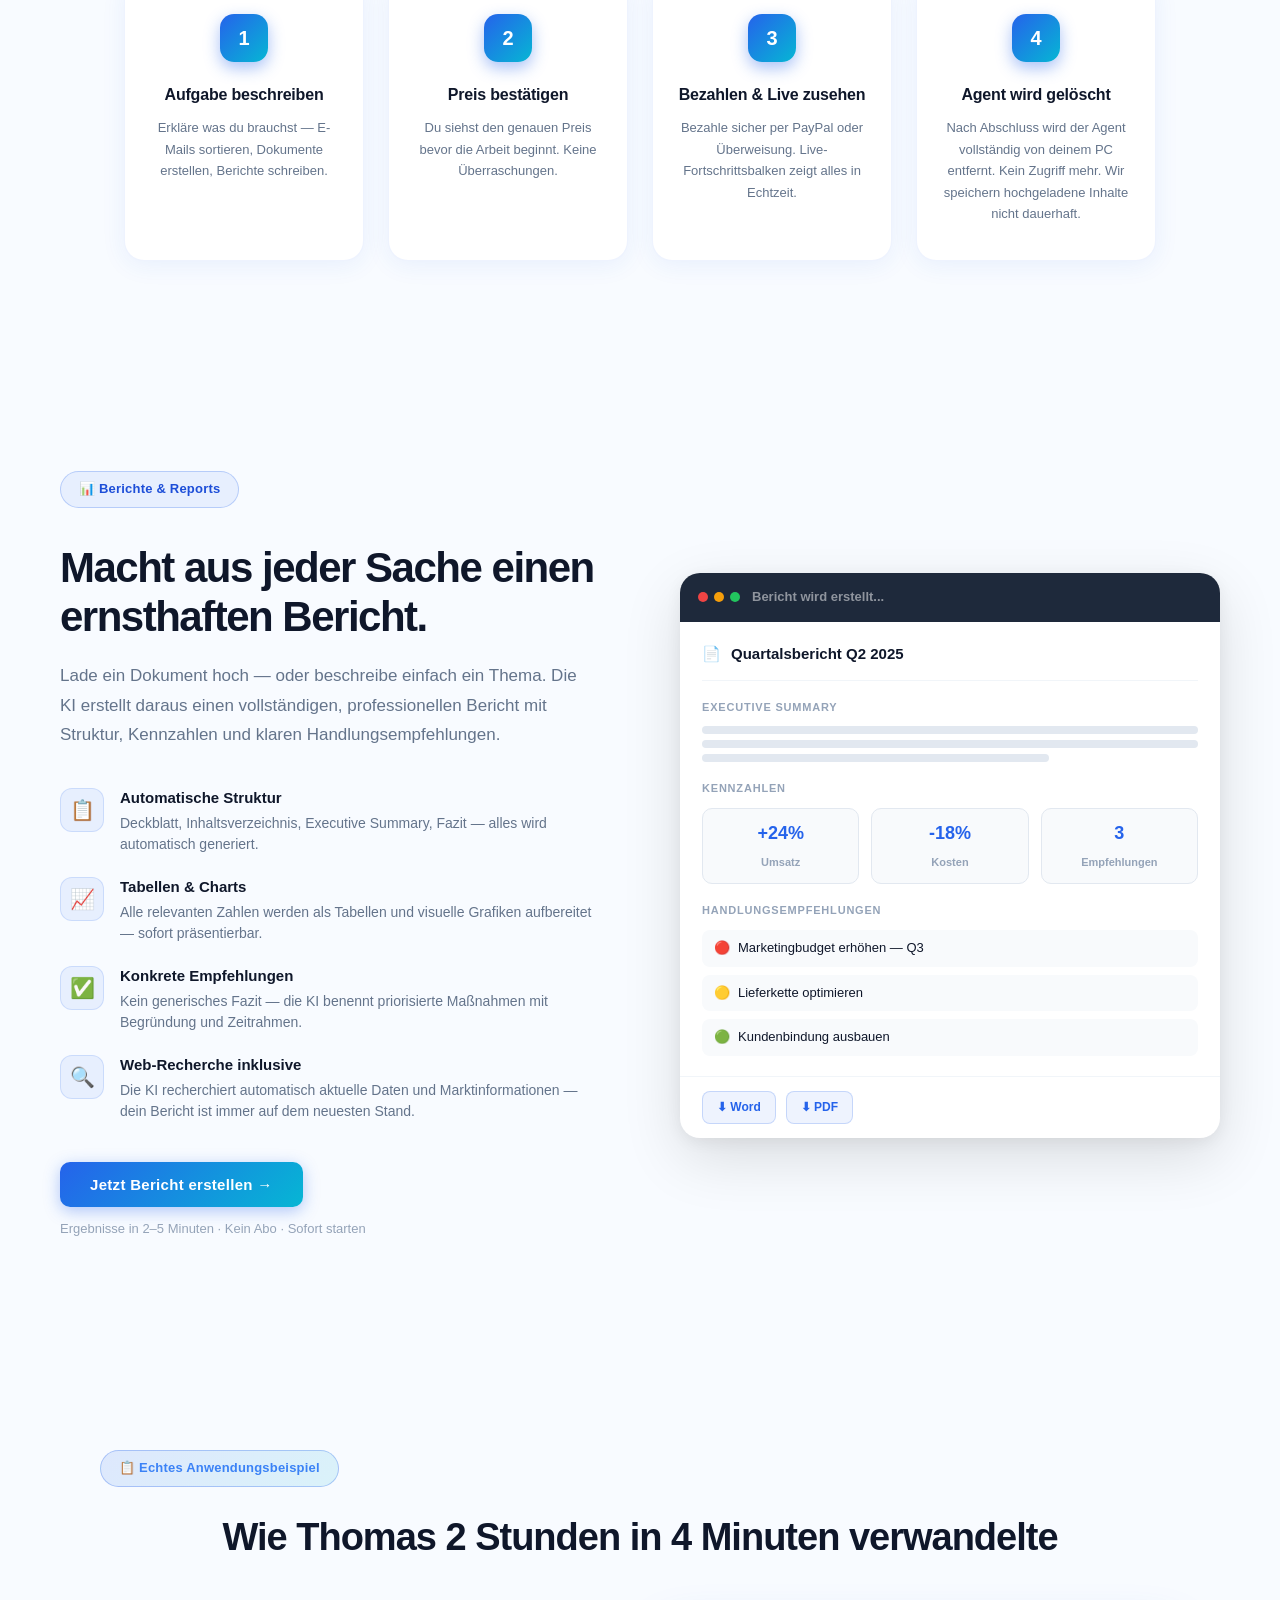
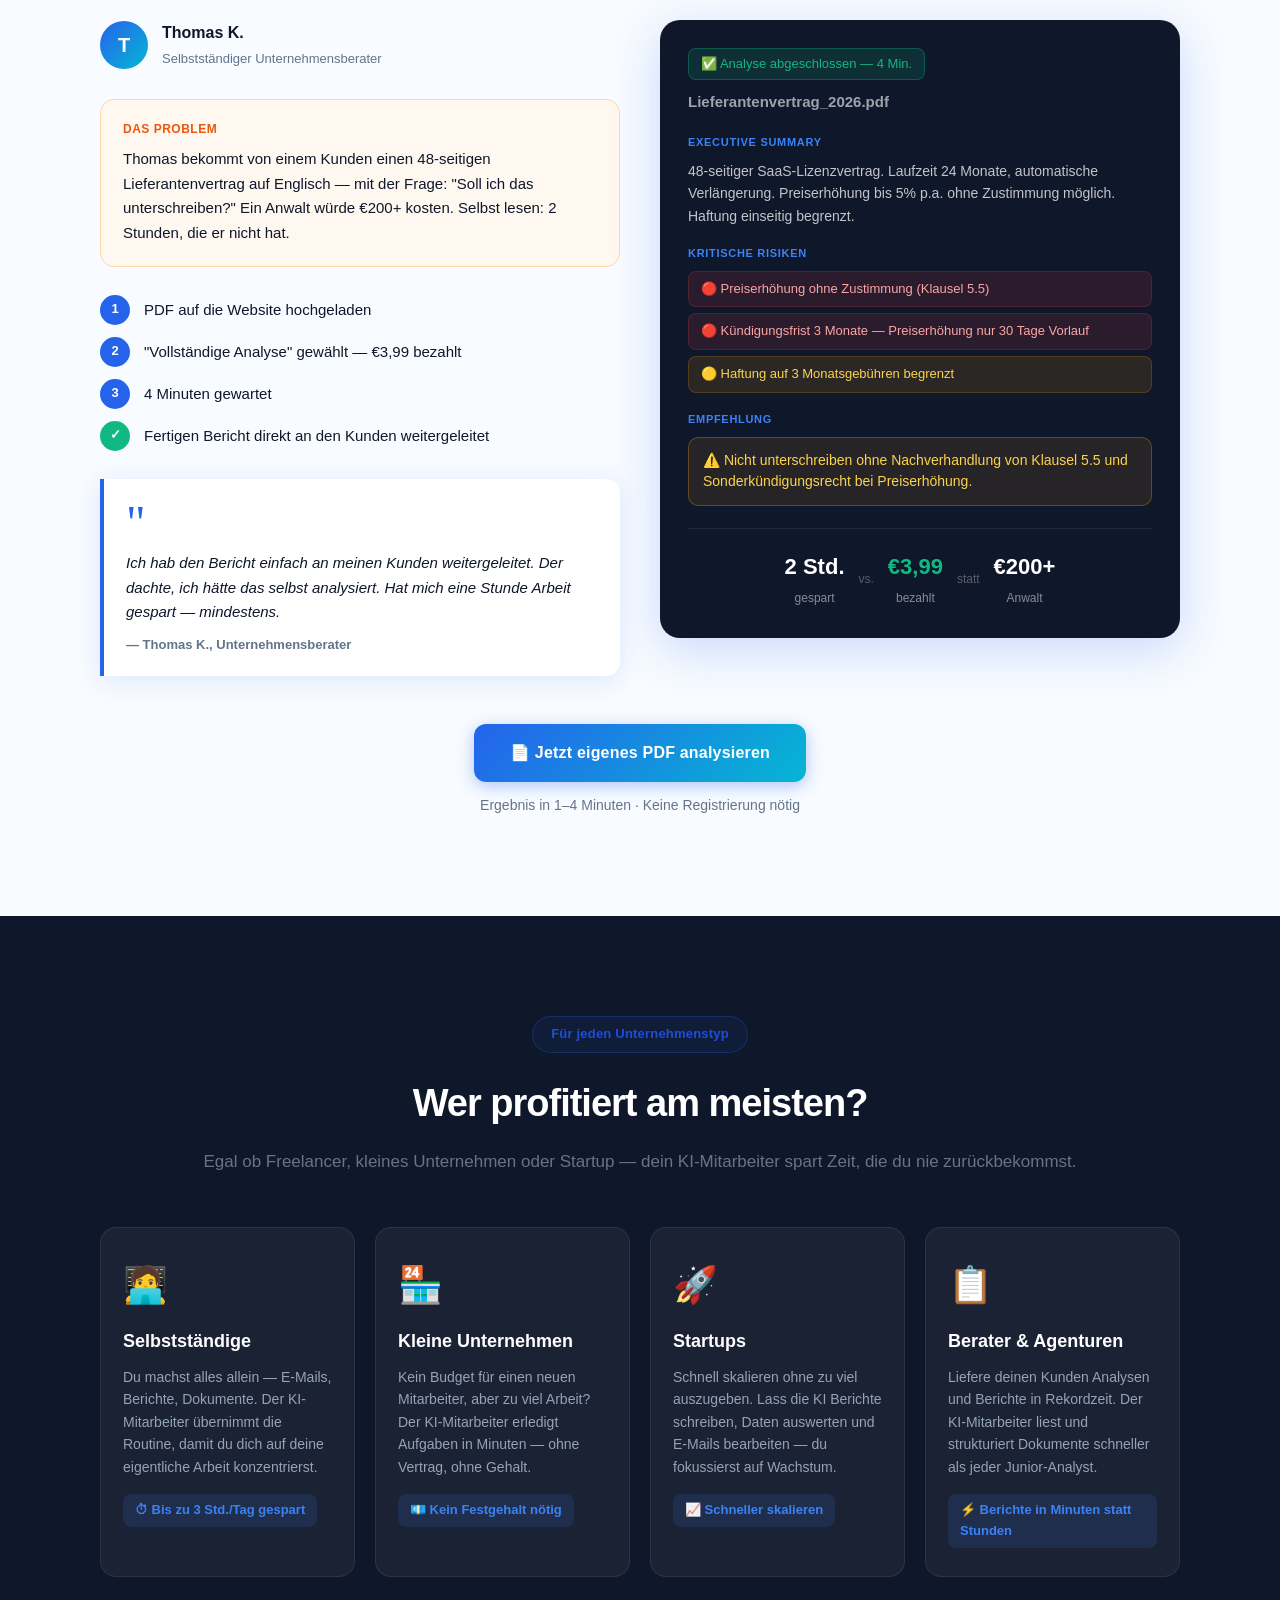
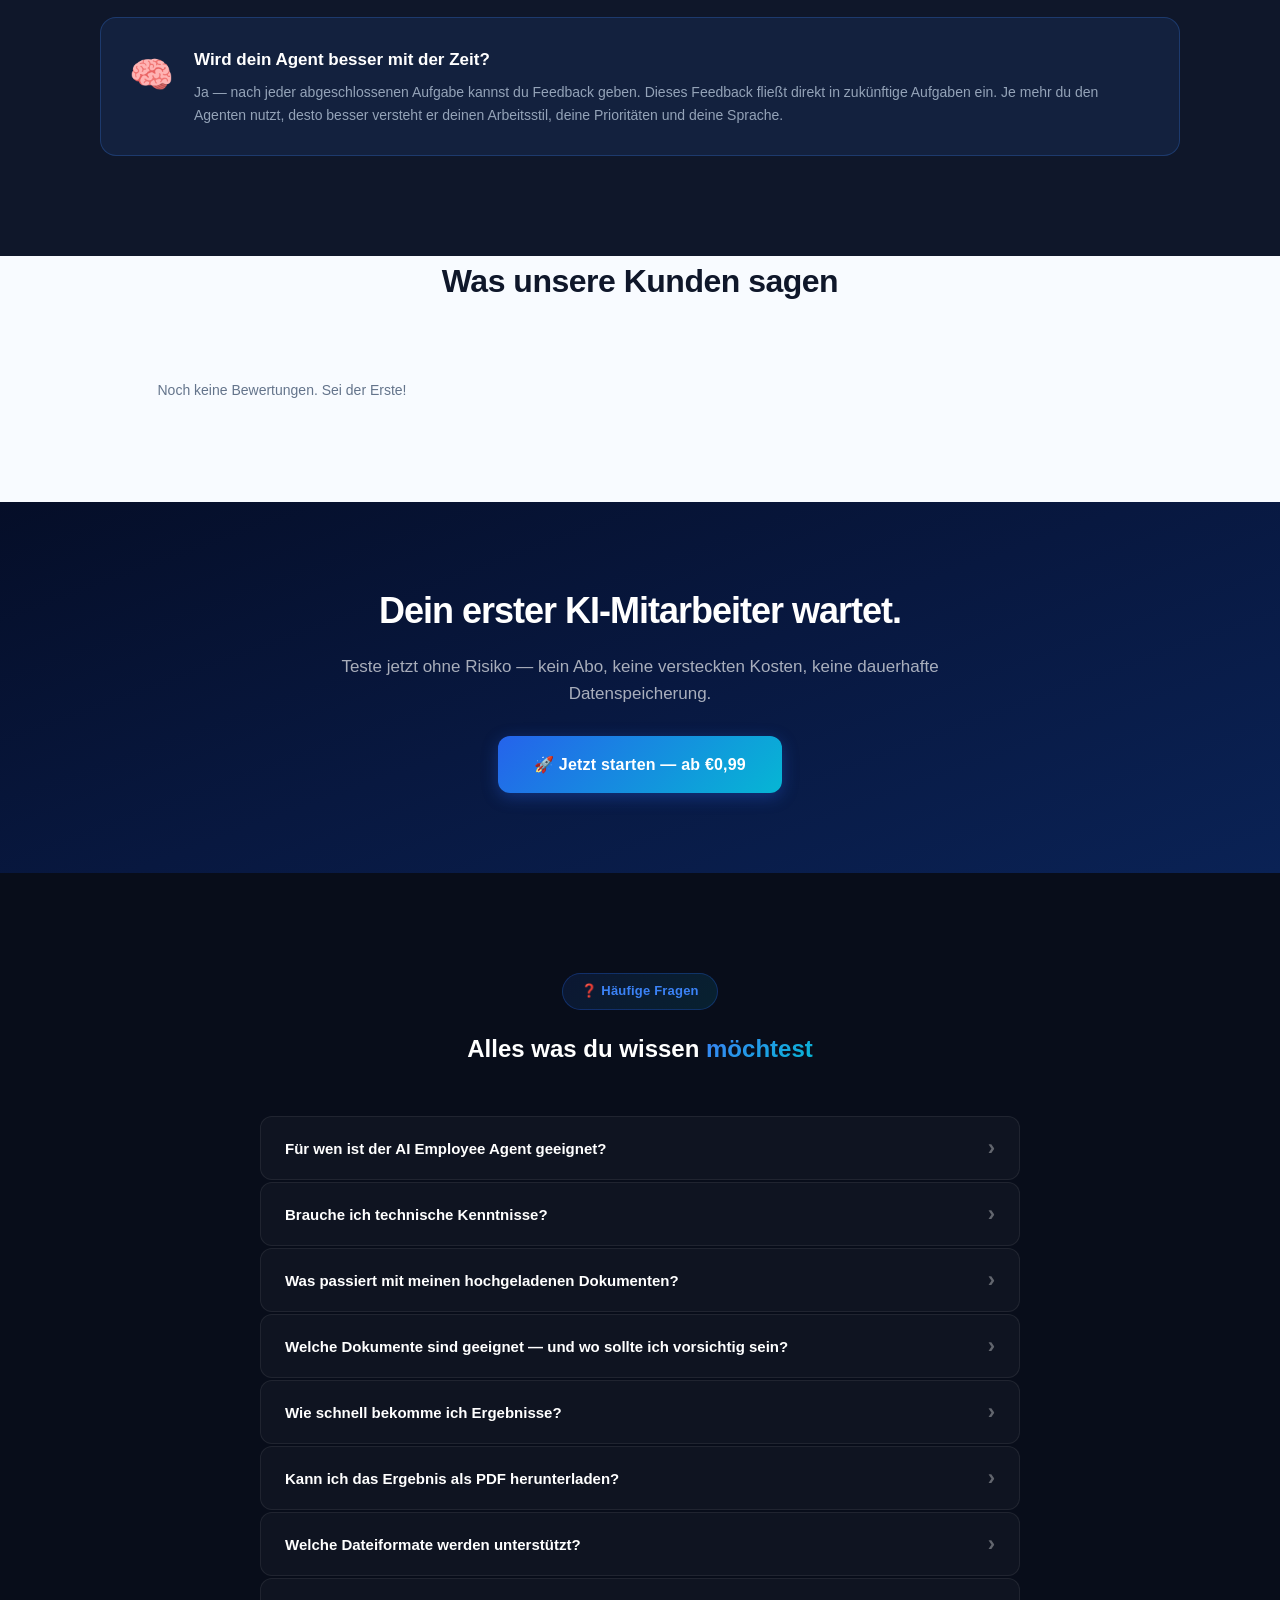
==== commit ad9b5702: "feat: PDF-Nachbearbeitung mit KI — Version History, Undo, Freieingabe - Version History: Jede Chain-" ====
--- a/index.html
+++ b/index.html
@@ -1629,6 +1629,13 @@
         <!-- CHAIN ACTIONS (#5 Multi-Step) -->
         <div class="chain-section">
           <div class="chain-label" data-de="↩️ Ergebnis weiterverarbeiten:" data-en="↩️ Process result further:">↩️ Ergebnis weiterverarbeiten:</div>
+
+          <!-- Version History Bar -->
+          <div id="version-bar" style="display:none;align-items:center;justify-content:space-between;flex-wrap:wrap;gap:8px;margin-bottom:10px;padding:8px 12px;background:rgba(37,99,235,0.08);border:1px solid rgba(37,99,235,0.2);border-radius:10px;font-size:12px;color:var(--gray);">
+            <span id="version-labels"></span>
+            <button onclick="undoLastEdit()" class="btn-chain" style="font-size:12px;padding:4px 10px;" data-de="↩️ Rückgängig" data-en="↩️ Undo">↩️ Rückgängig</button>
+          </div>
+
           <div class="chain-buttons" id="chain-buttons">
             <button id="chain-btn-shorten"   onclick="chainTask('shorten')"  class="btn-chain" data-de="📝 Kürzer fassen"  data-en="📝 Shorten">📝 Kürzer fassen</button>
             <button id="chain-btn-translate" onclick="showLangPicker()"      class="btn-chain" data-de="🌍 Übersetzen"     data-en="🌍 Translate">🌍 Übersetzen</button>
@@ -1636,6 +1643,22 @@
             <button id="chain-btn-bullets"   onclick="chainTask('bullets')"  class="btn-chain" data-de="• Stichpunkte"     data-en="• Bullet points">• Stichpunkte</button>
             <button id="chain-btn-font"      onclick="cycleFontSize()"       class="btn-chain" data-de="🔠 Schriftgröße"   data-en="🔠 Font size">🔠 Schriftgröße</button>
           </div>
+
+          <!-- New PDF banner (shown after any chain action) -->
+          <div id="chain-pdf-banner" style="display:none;align-items:center;justify-content:space-between;flex-wrap:wrap;gap:10px;margin-top:12px;padding:12px 16px;background:rgba(22,163,74,0.1);border:1px solid rgba(22,163,74,0.3);border-radius:12px;">
+            <span id="chain-pdf-label" style="font-size:13px;color:#16a34a;font-weight:600;"></span>
+            <button onclick="downloadChainPDF()" class="btn-primary" style="font-size:13px;padding:8px 18px;" data-de="📥 Neue PDF herunterladen" data-en="📥 Download new PDF">📥 Neue PDF herunterladen</button>
+          </div>
+
+          <!-- Mit KI bearbeiten -->
+          <div style="margin-top:14px;padding:12px 14px;background:rgba(255,255,255,0.04);border:1px solid rgba(255,255,255,0.1);border-radius:12px;">
+            <div style="font-size:12px;color:var(--gray);margin-bottom:8px;" data-de="✏️ Mit KI bearbeiten:" data-en="✏️ Edit with AI:">✏️ Mit KI bearbeiten:</div>
+            <div style="display:flex;gap:8px;align-items:flex-start;">
+              <textarea id="custom-edit-input" rows="2" placeholder="z.B. Mache den Text professioneller. / Füge eine Zusammenfassung hinzu. / Kürze um 30%." style="flex:1;padding:8px 10px;border-radius:8px;border:1px solid rgba(255,255,255,0.15);background:rgba(255,255,255,0.06);color:var(--text);font-size:13px;resize:vertical;font-family:inherit;"></textarea>
+              <button onclick="editDocumentCustom()" class="btn-primary" style="font-size:13px;padding:8px 14px;white-space:nowrap;" data-de="Anwenden" data-en="Apply">Anwenden</button>
+            </div>
+          </div>
+
           <!-- Language picker (shown on Übersetzen click) -->
           <div id="lang-picker" style="display:none;margin-top:12px;background:rgba(255,255,255,0.05);border:1px solid rgba(255,255,255,0.12);border-radius:12px;padding:14px;">
             <p style="font-size:12px;color:var(--gray);margin-bottom:10px;" data-de="Zielsprache wählen:" data-en="Choose target language:">Zielsprache wählen:</p>
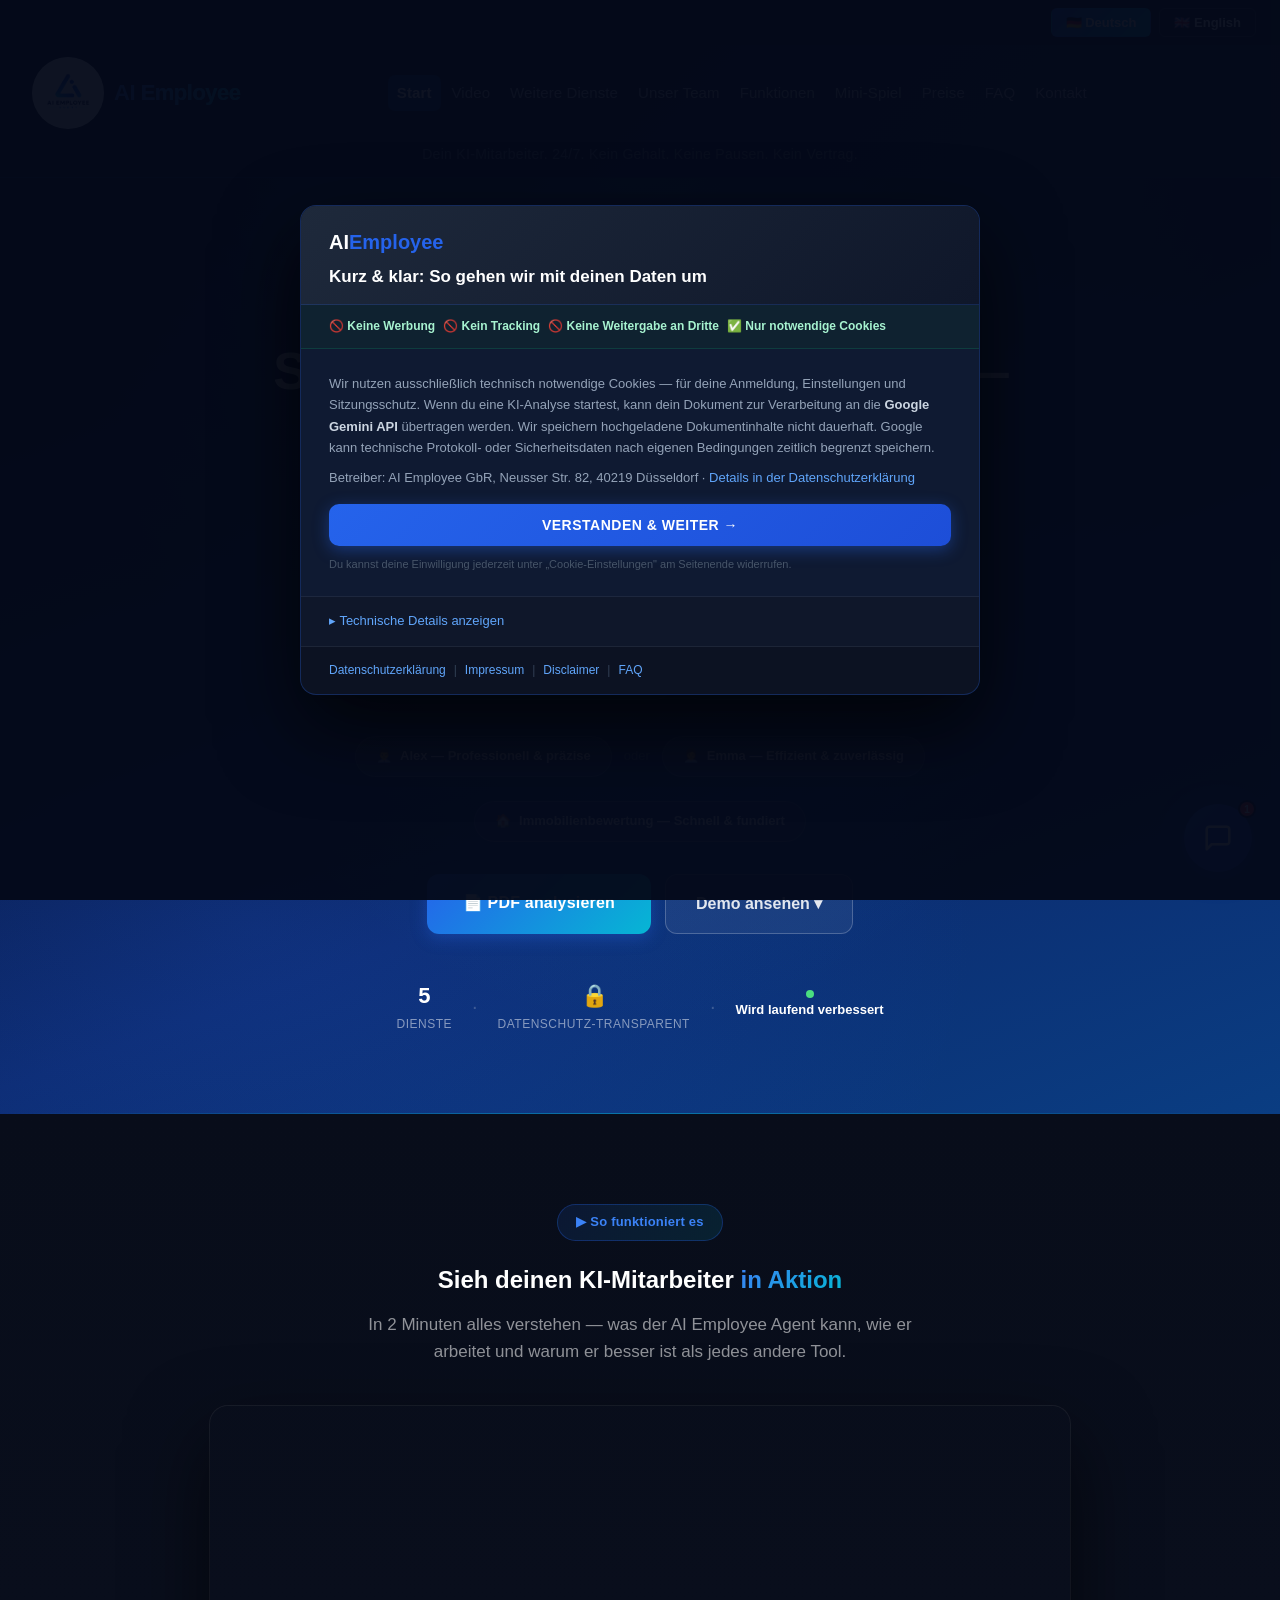
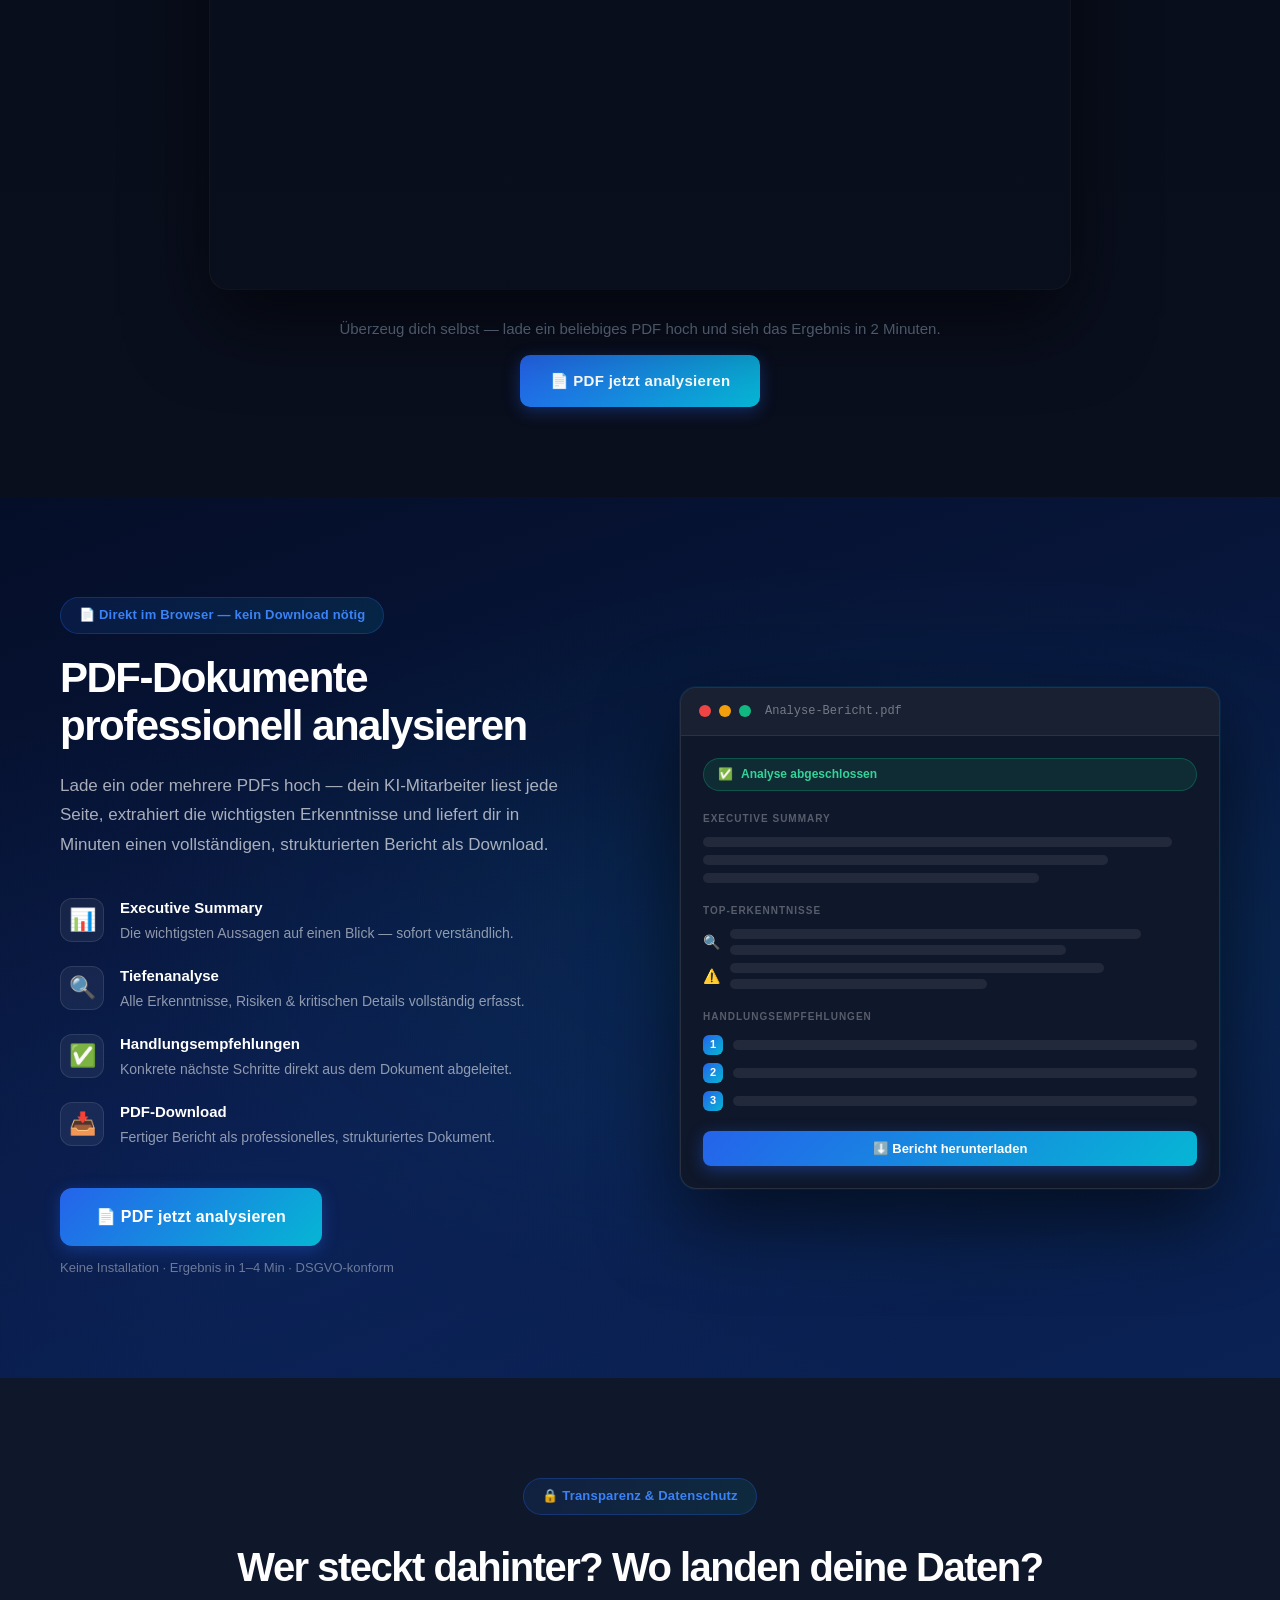
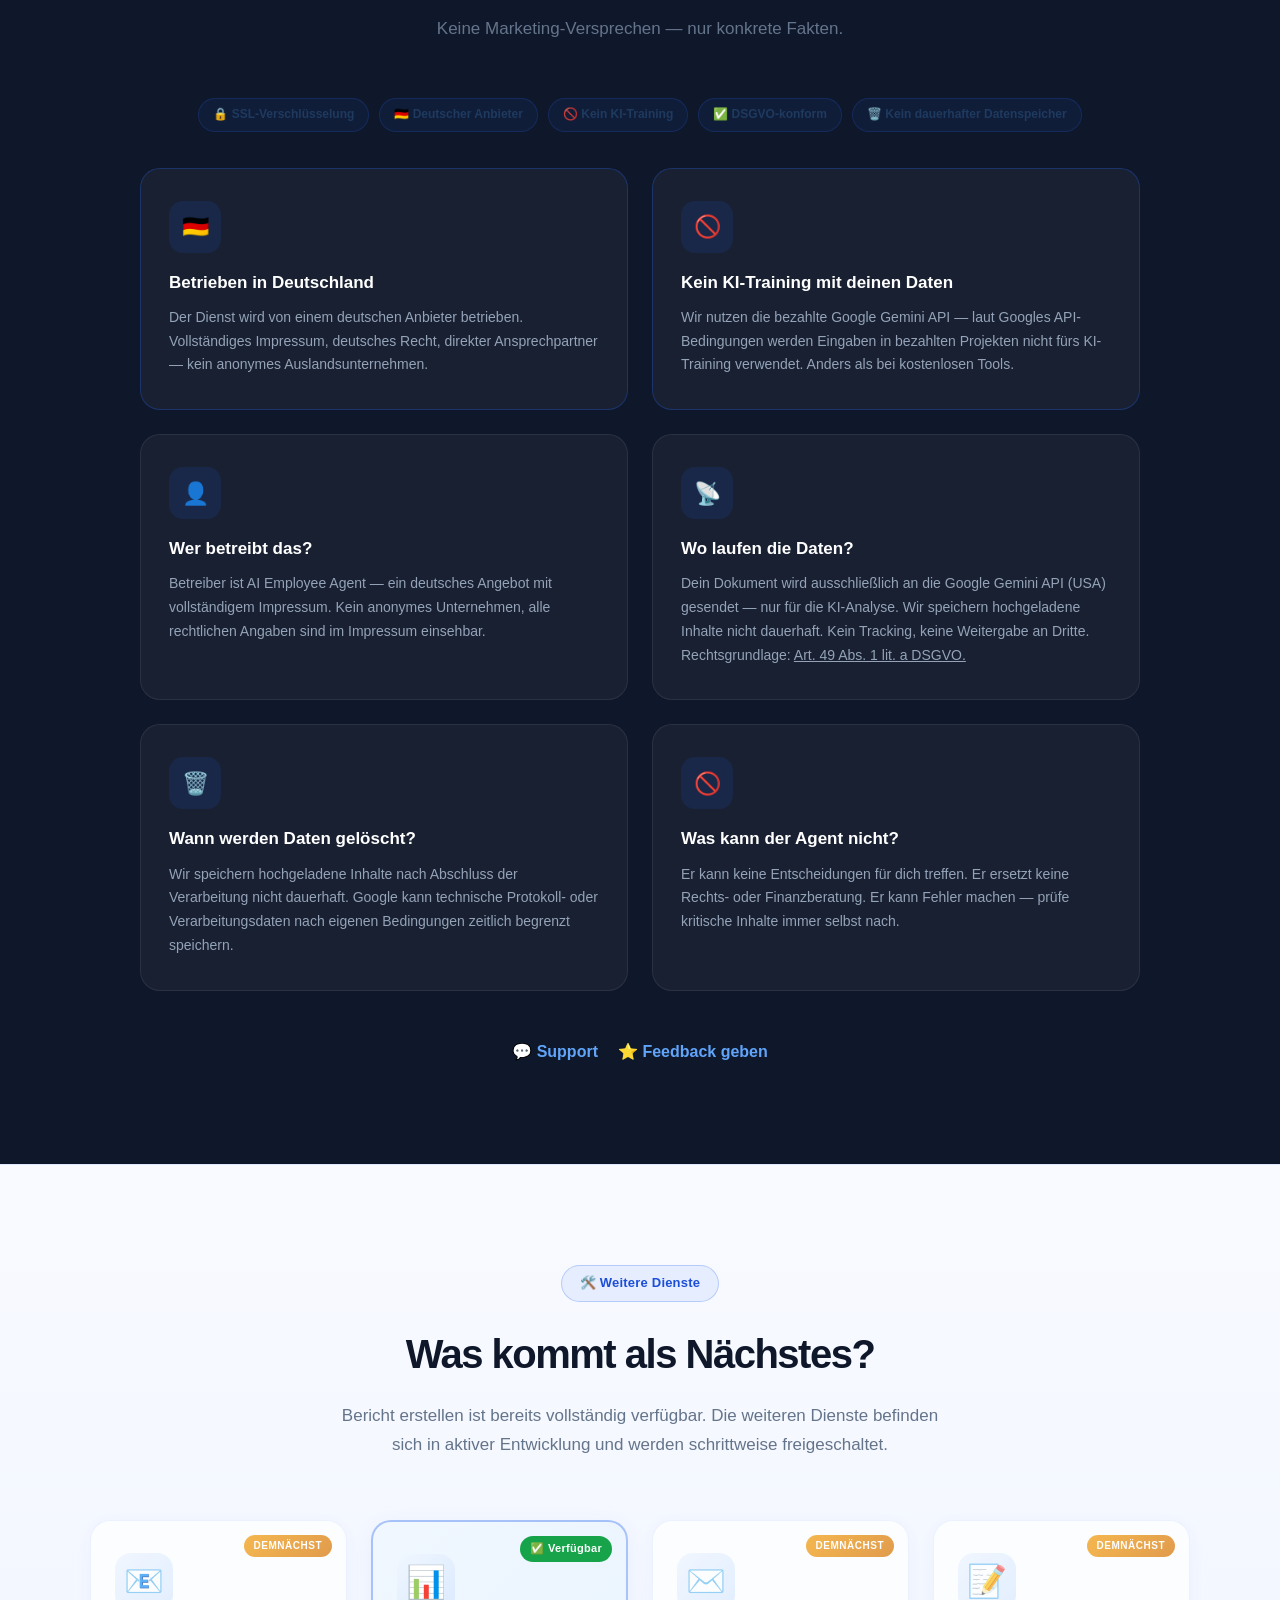
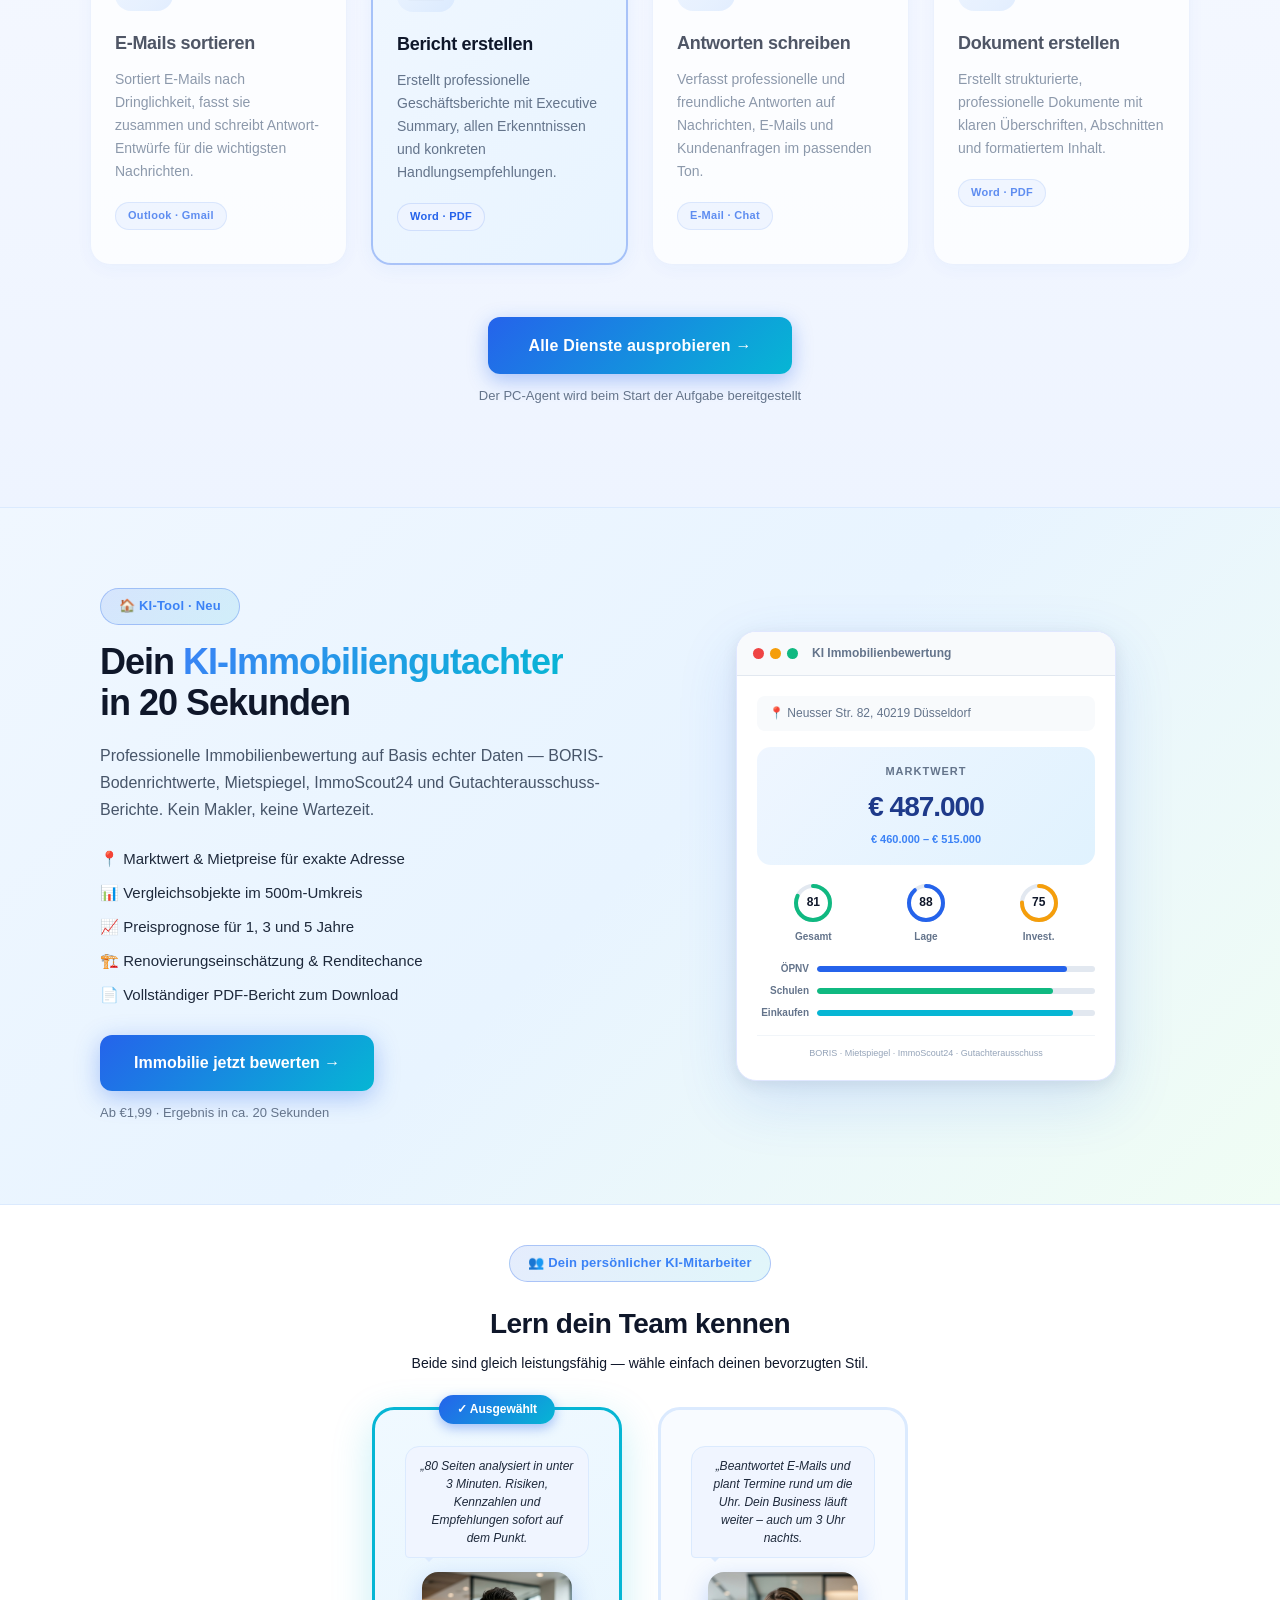
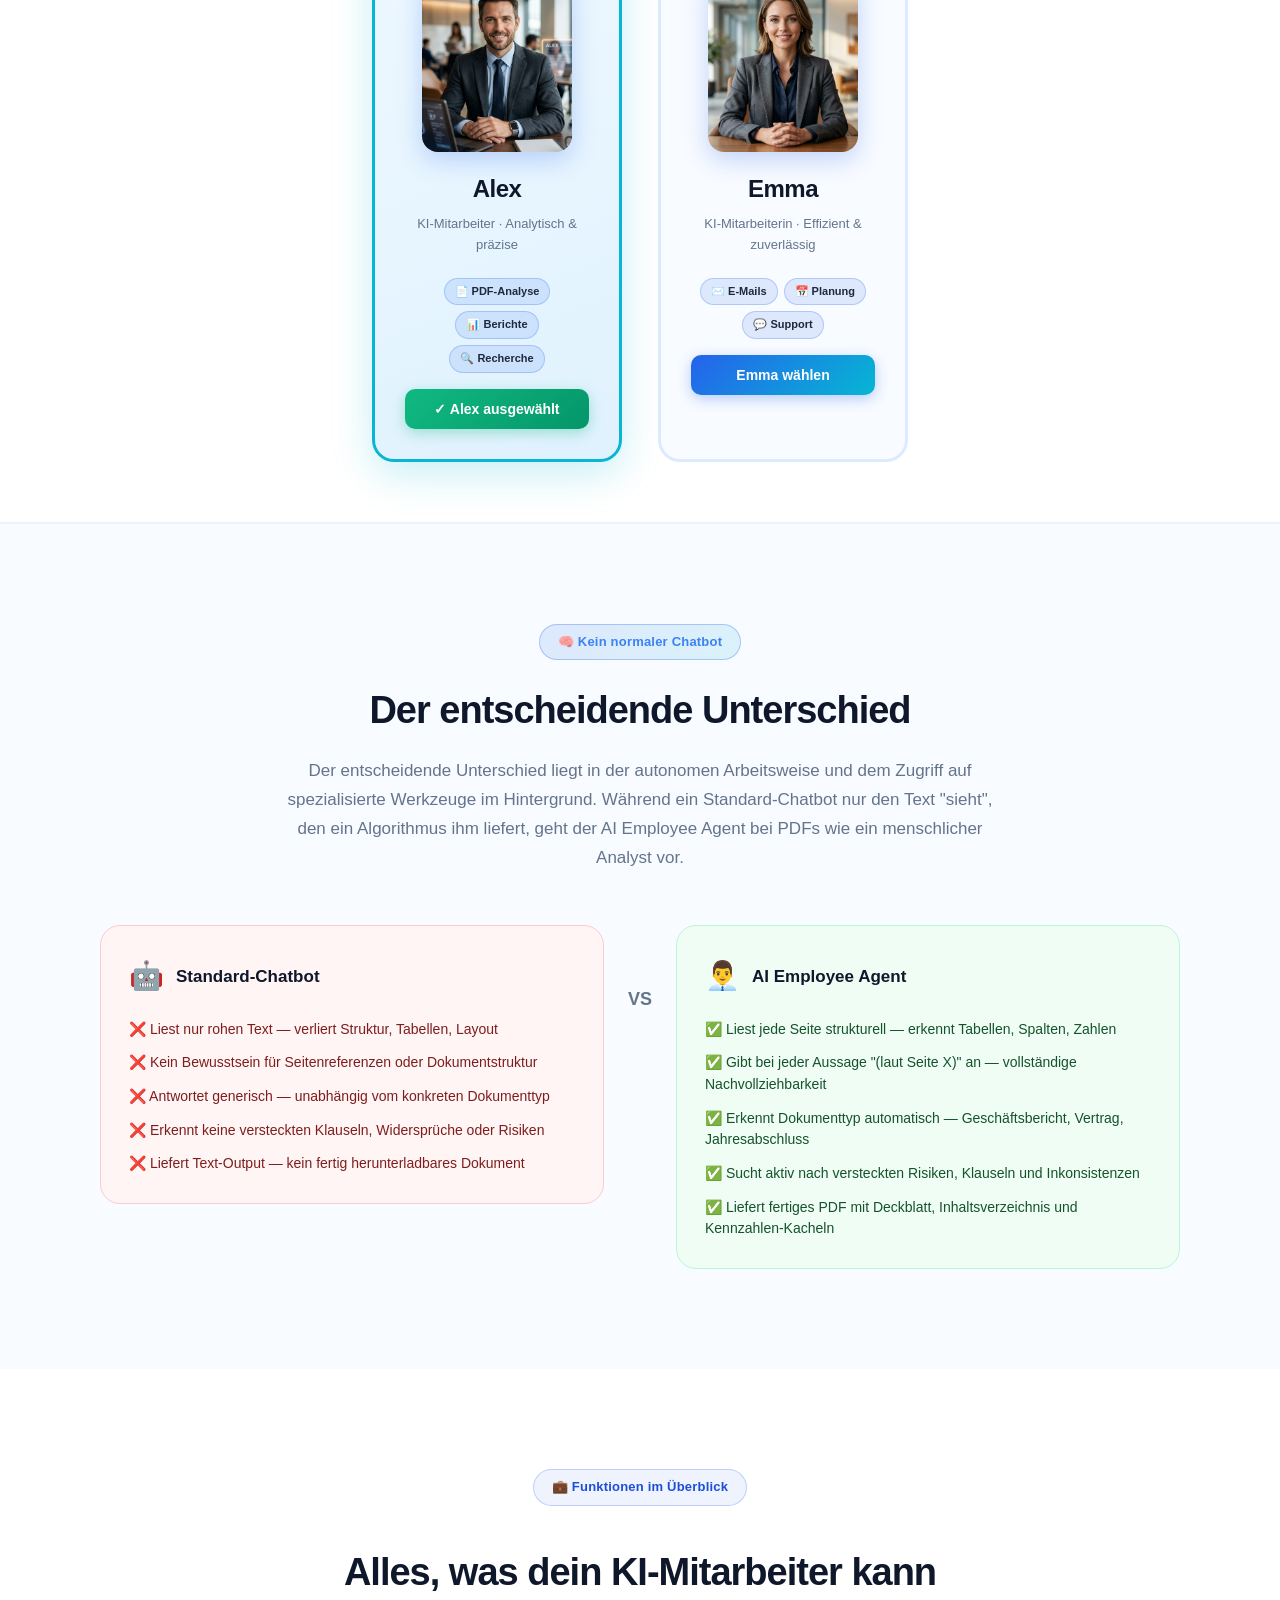
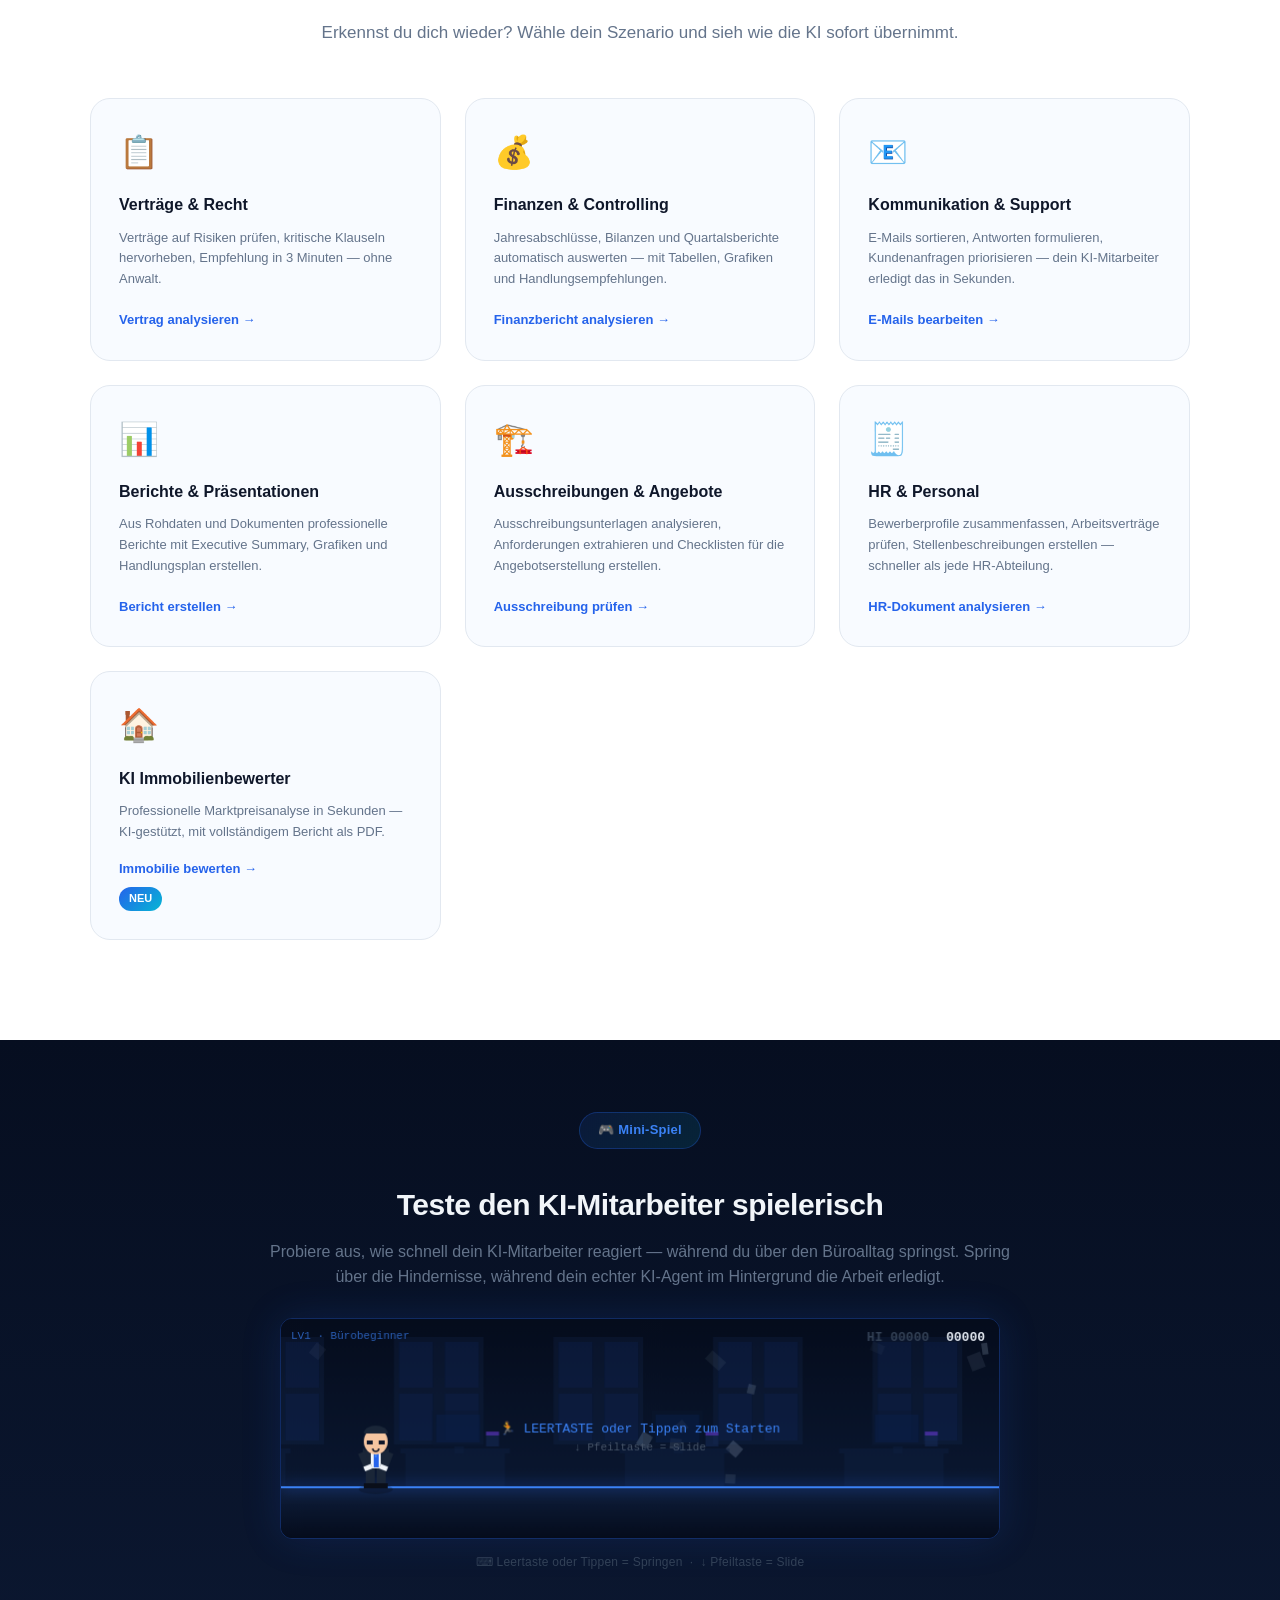
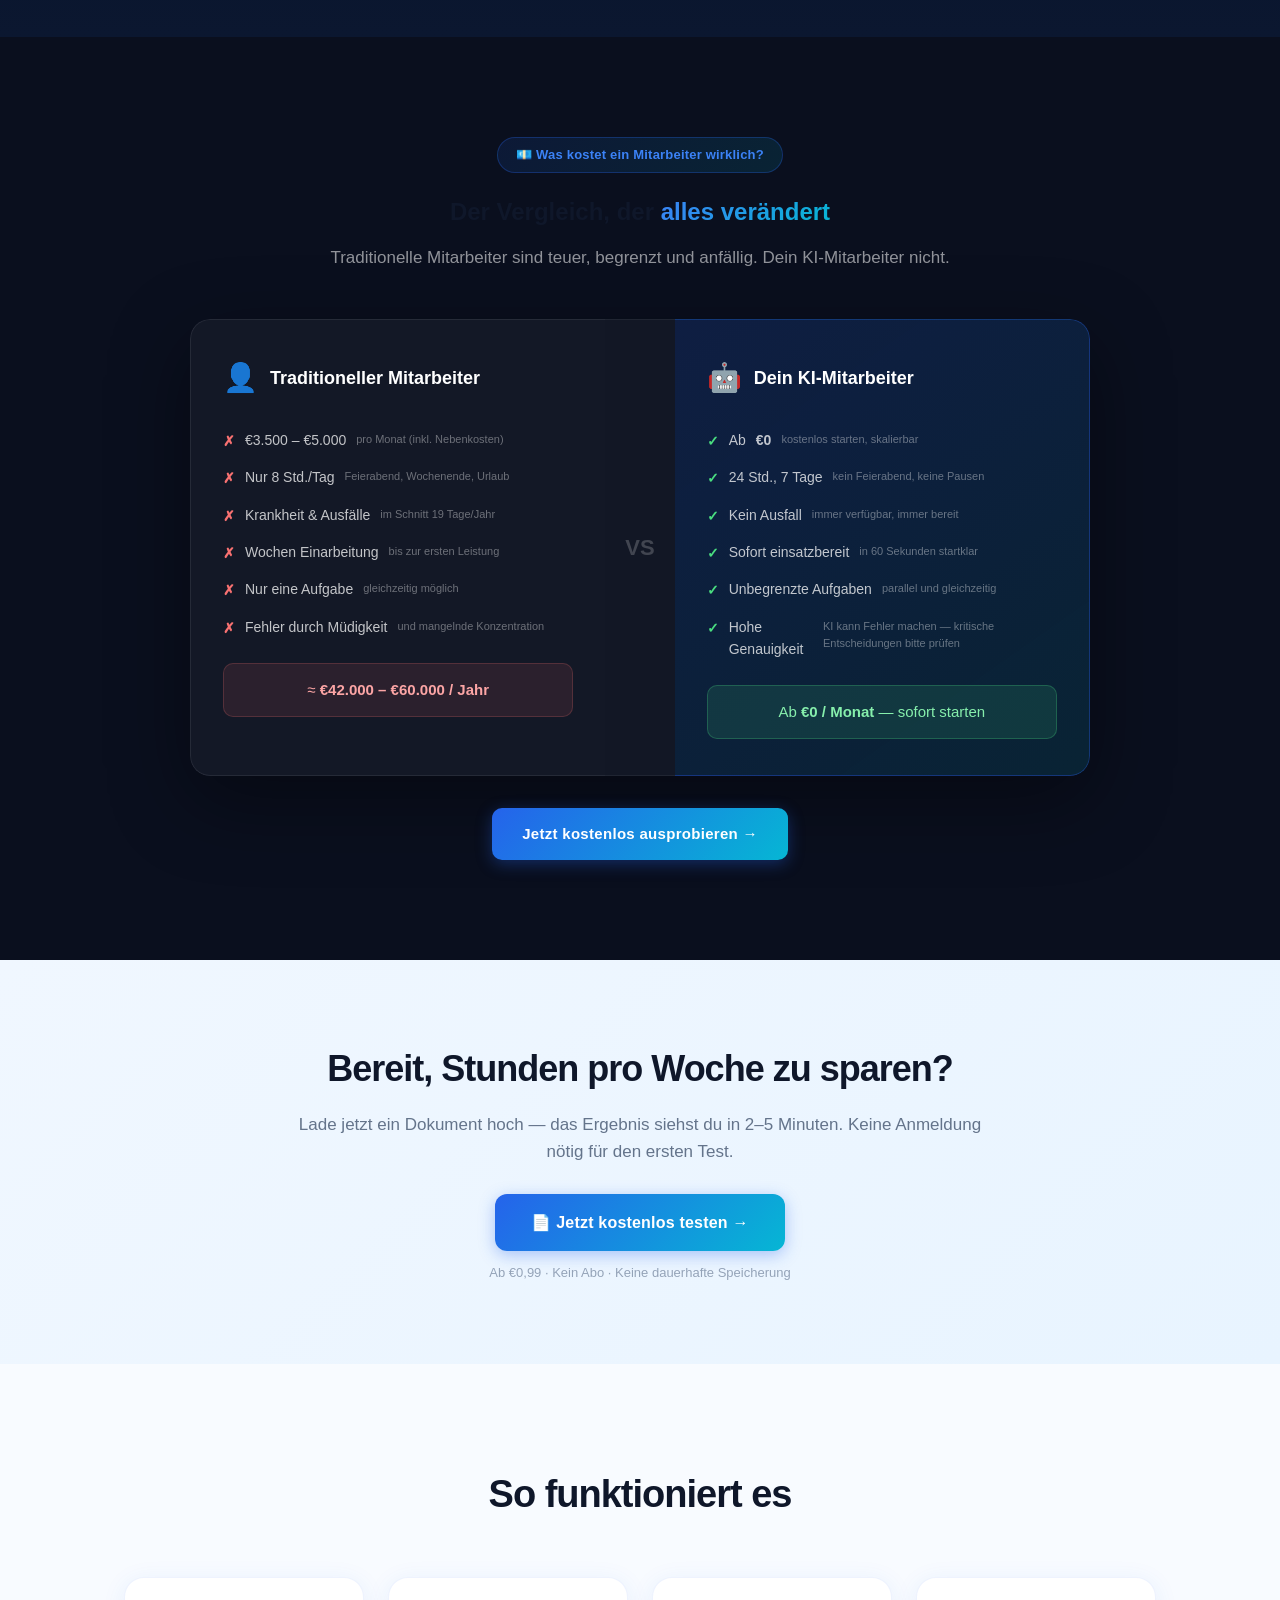
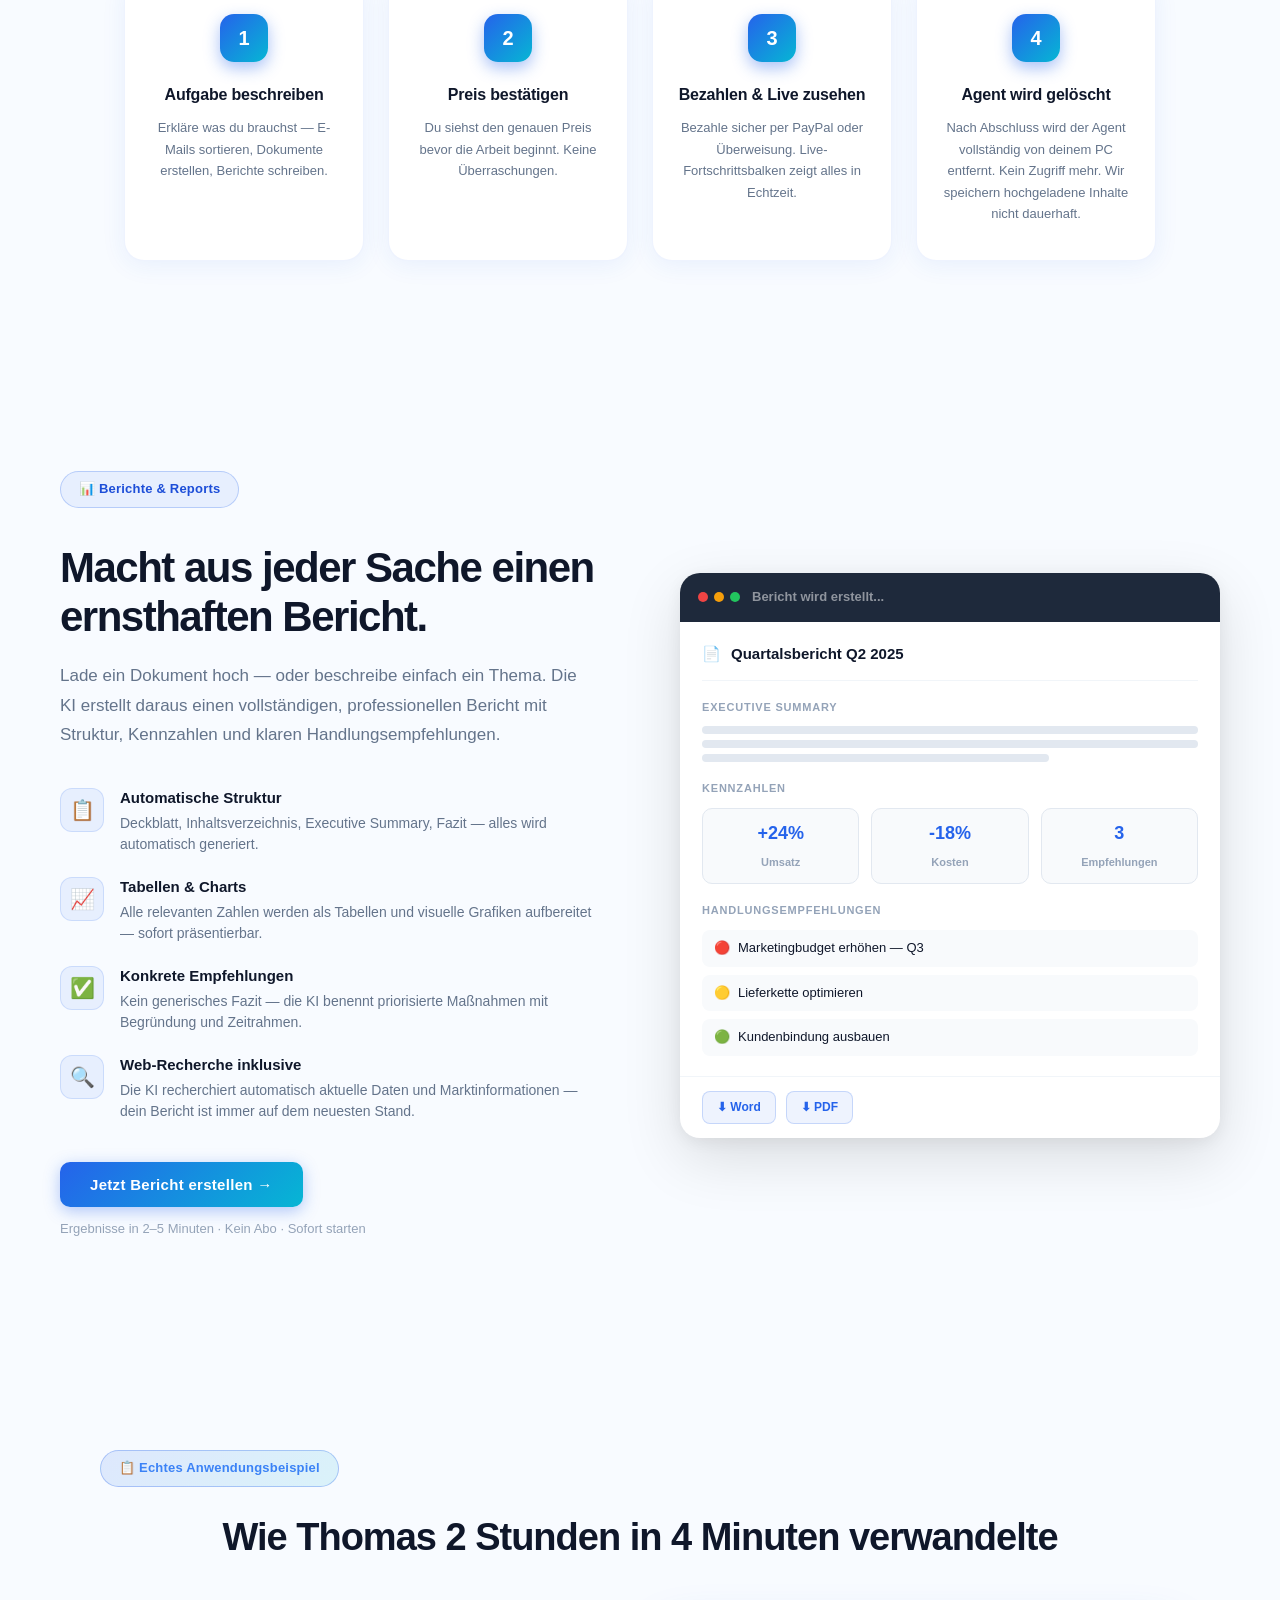
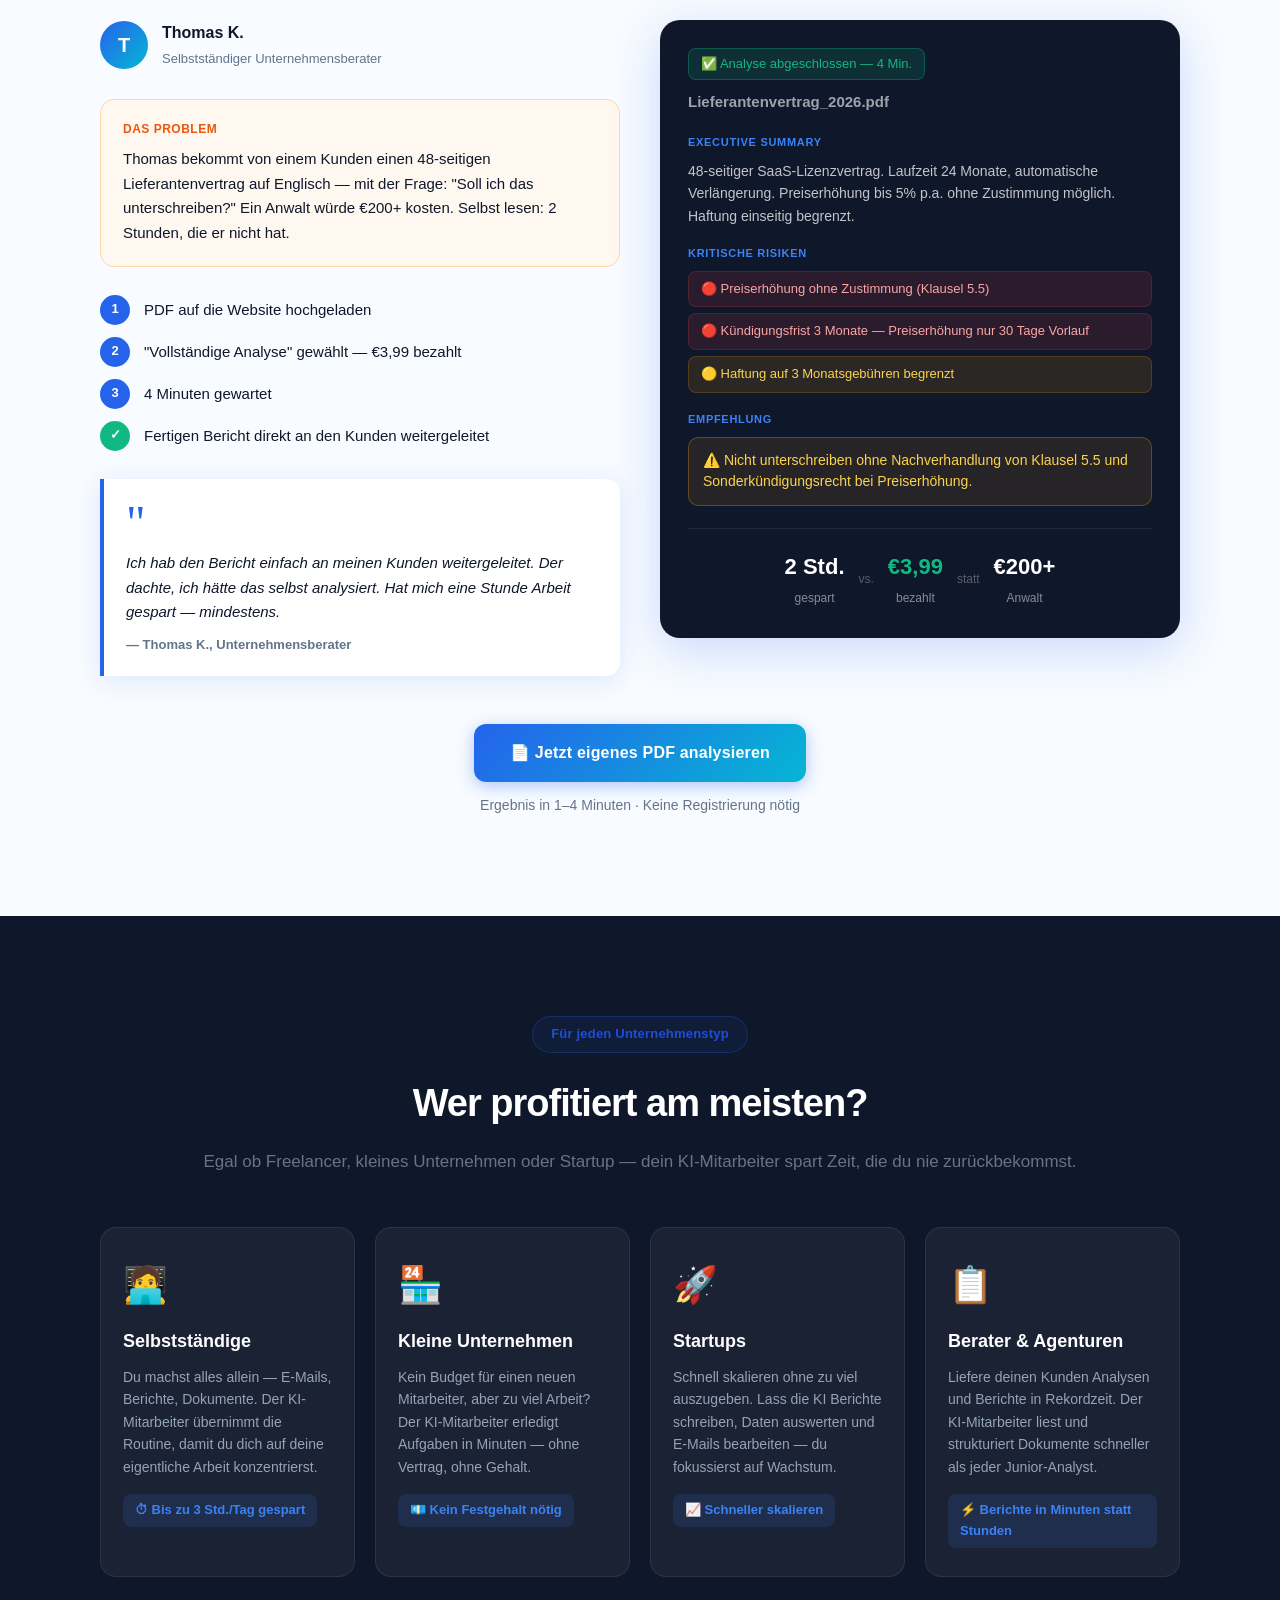
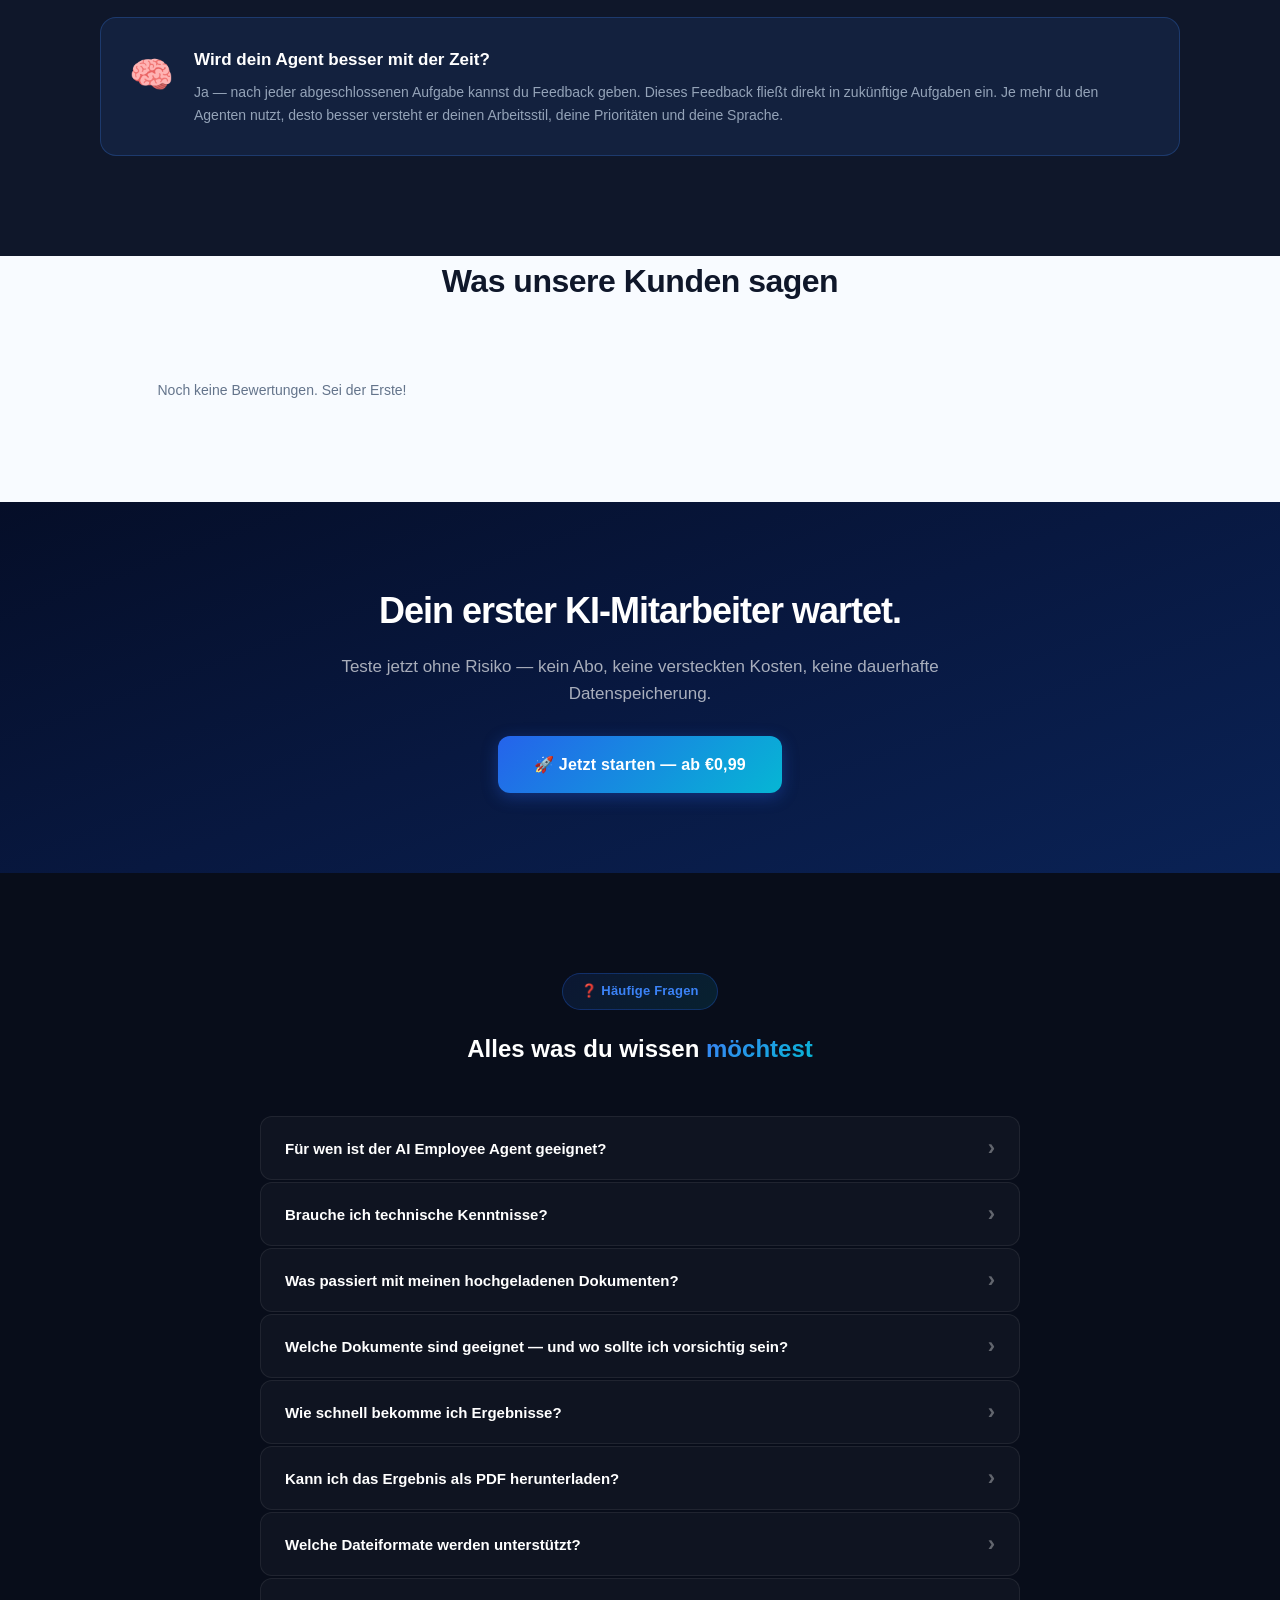
==== commit 8c4cbd95: "feat: X-Button zum Schliessen des Login-Modals Nutzer koennen das Anmelde-Modal jetzt schliessen: pe" ====
--- a/index.html
+++ b/index.html
@@ -173,8 +173,9 @@
   </div>
 
   <!-- USER LOGIN / SIGNUP MODAL -->
-  <div id="auth-overlay" class="overlay hidden">
-    <div class="modal">
+  <div id="auth-overlay" class="overlay hidden" onclick="if(event.target===this)hideAuthModal()">
+    <div class="modal" style="position:relative;">
+      <button onclick="hideAuthModal()" aria-label="Schließen" style="position:absolute;top:12px;right:12px;background:none;border:none;cursor:pointer;color:var(--gray,#94a3b8);font-size:22px;line-height:1;padding:4px 8px;border-radius:6px;transition:color .15s;" onmouseover="this.style.color='#fff'" onmouseout="this.style.color='var(--gray,#94a3b8)'">✕</button>
       <div class="modal-logo">AI<span>Employee</span></div>
       <div id="auth-reason" class="auth-reason" style="display:none;"></div>
       <div class="auth-tabs">
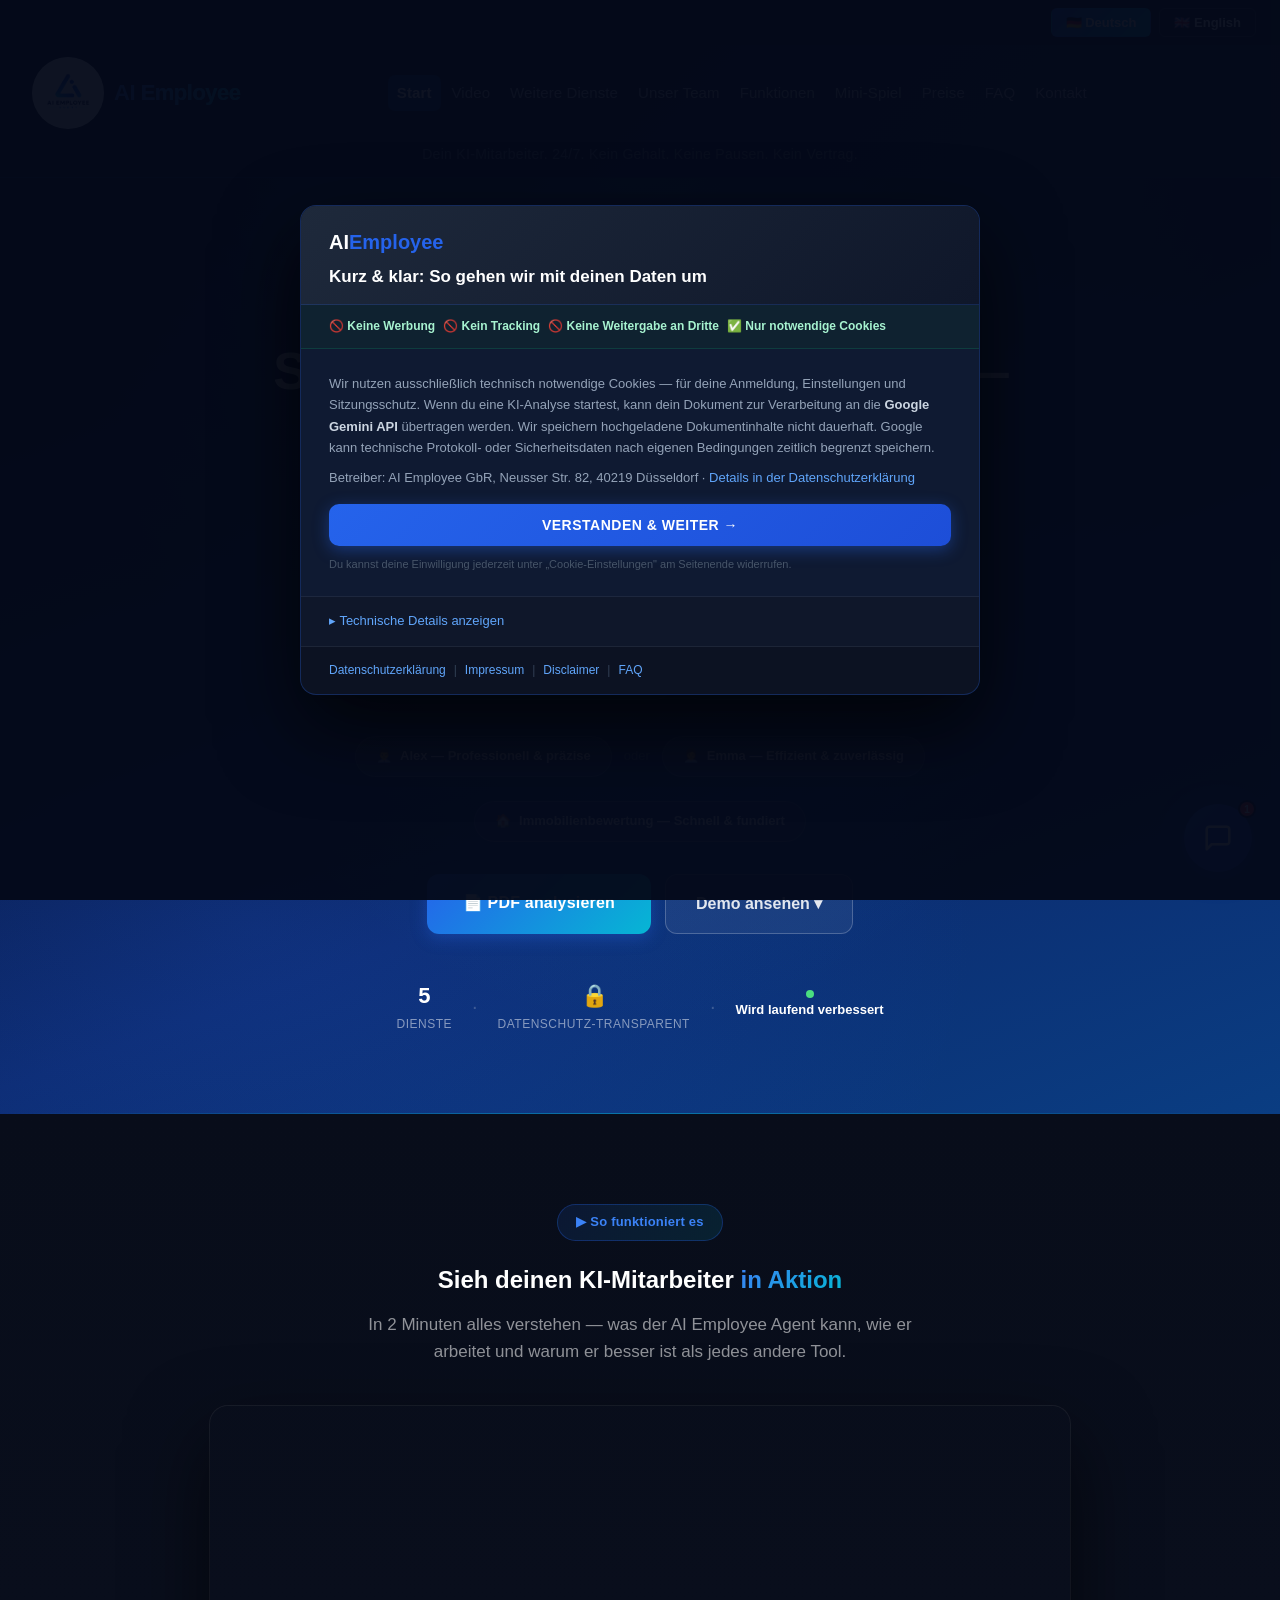
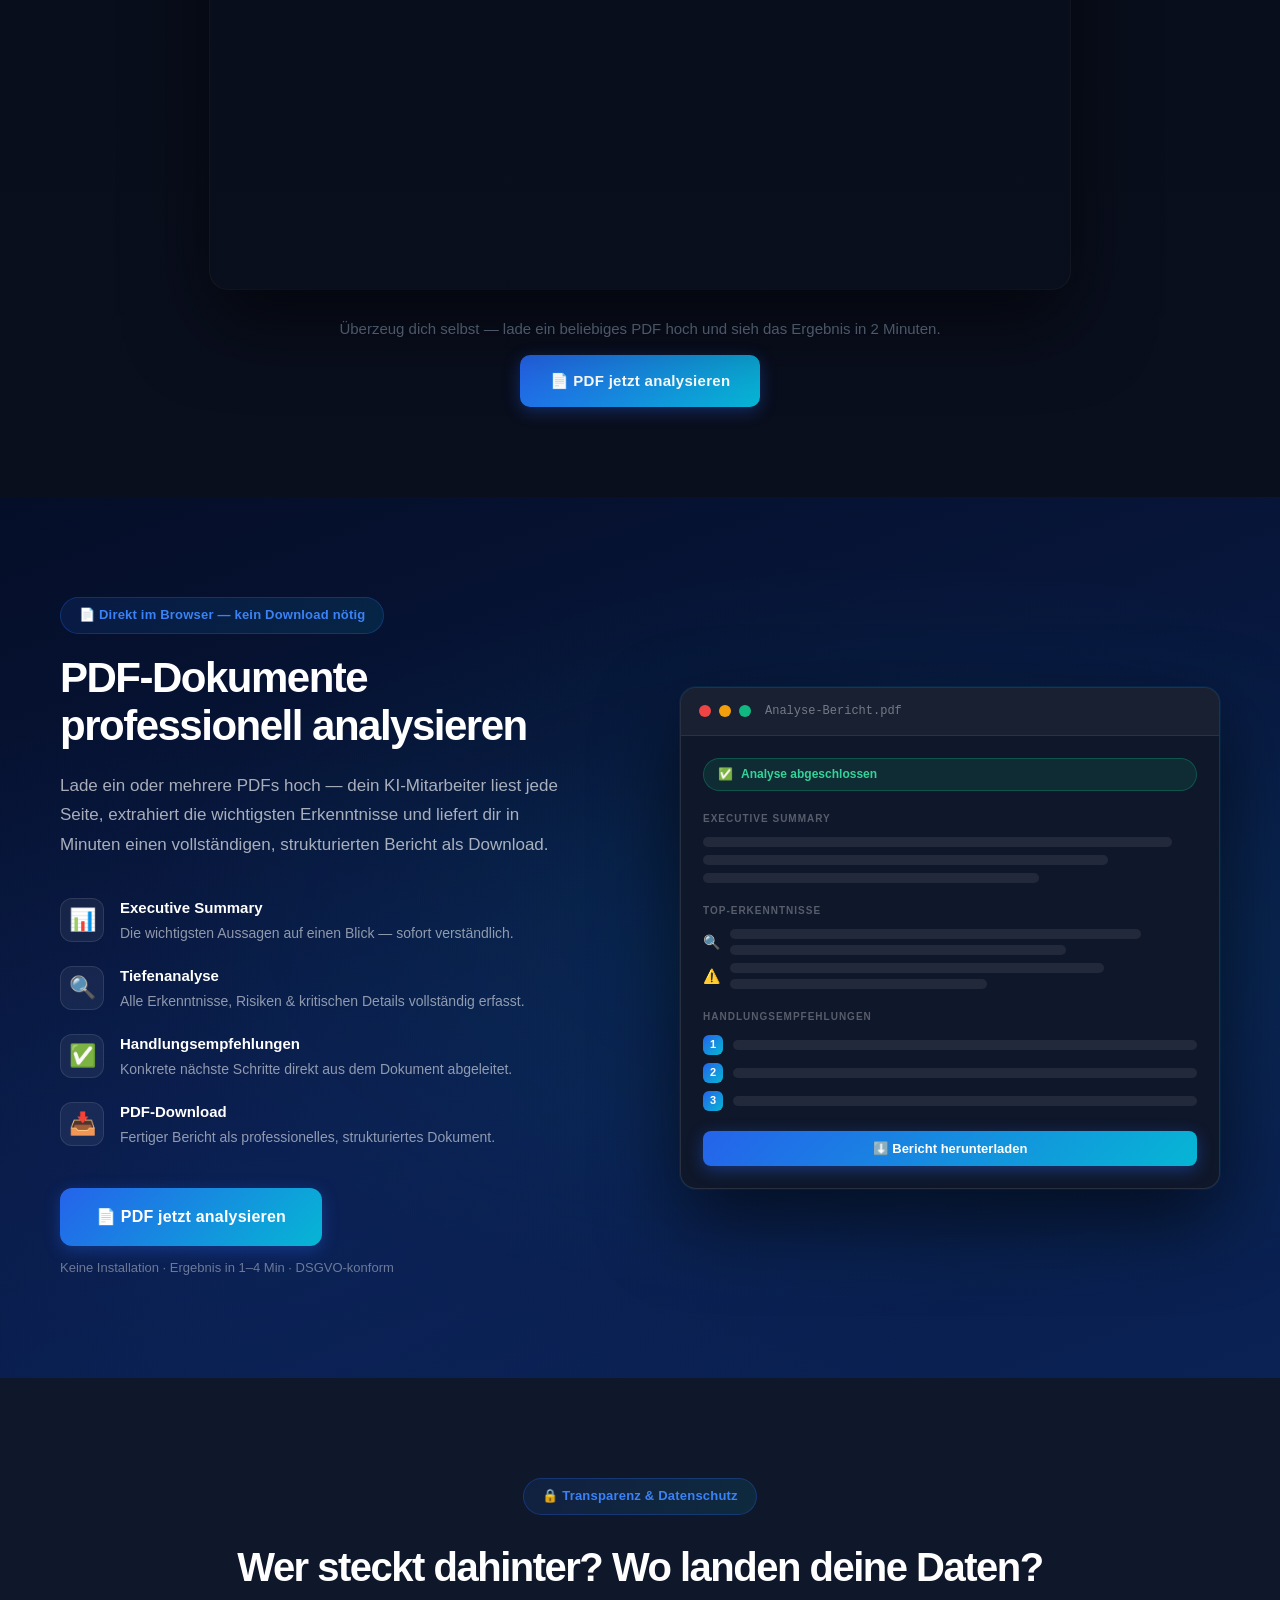
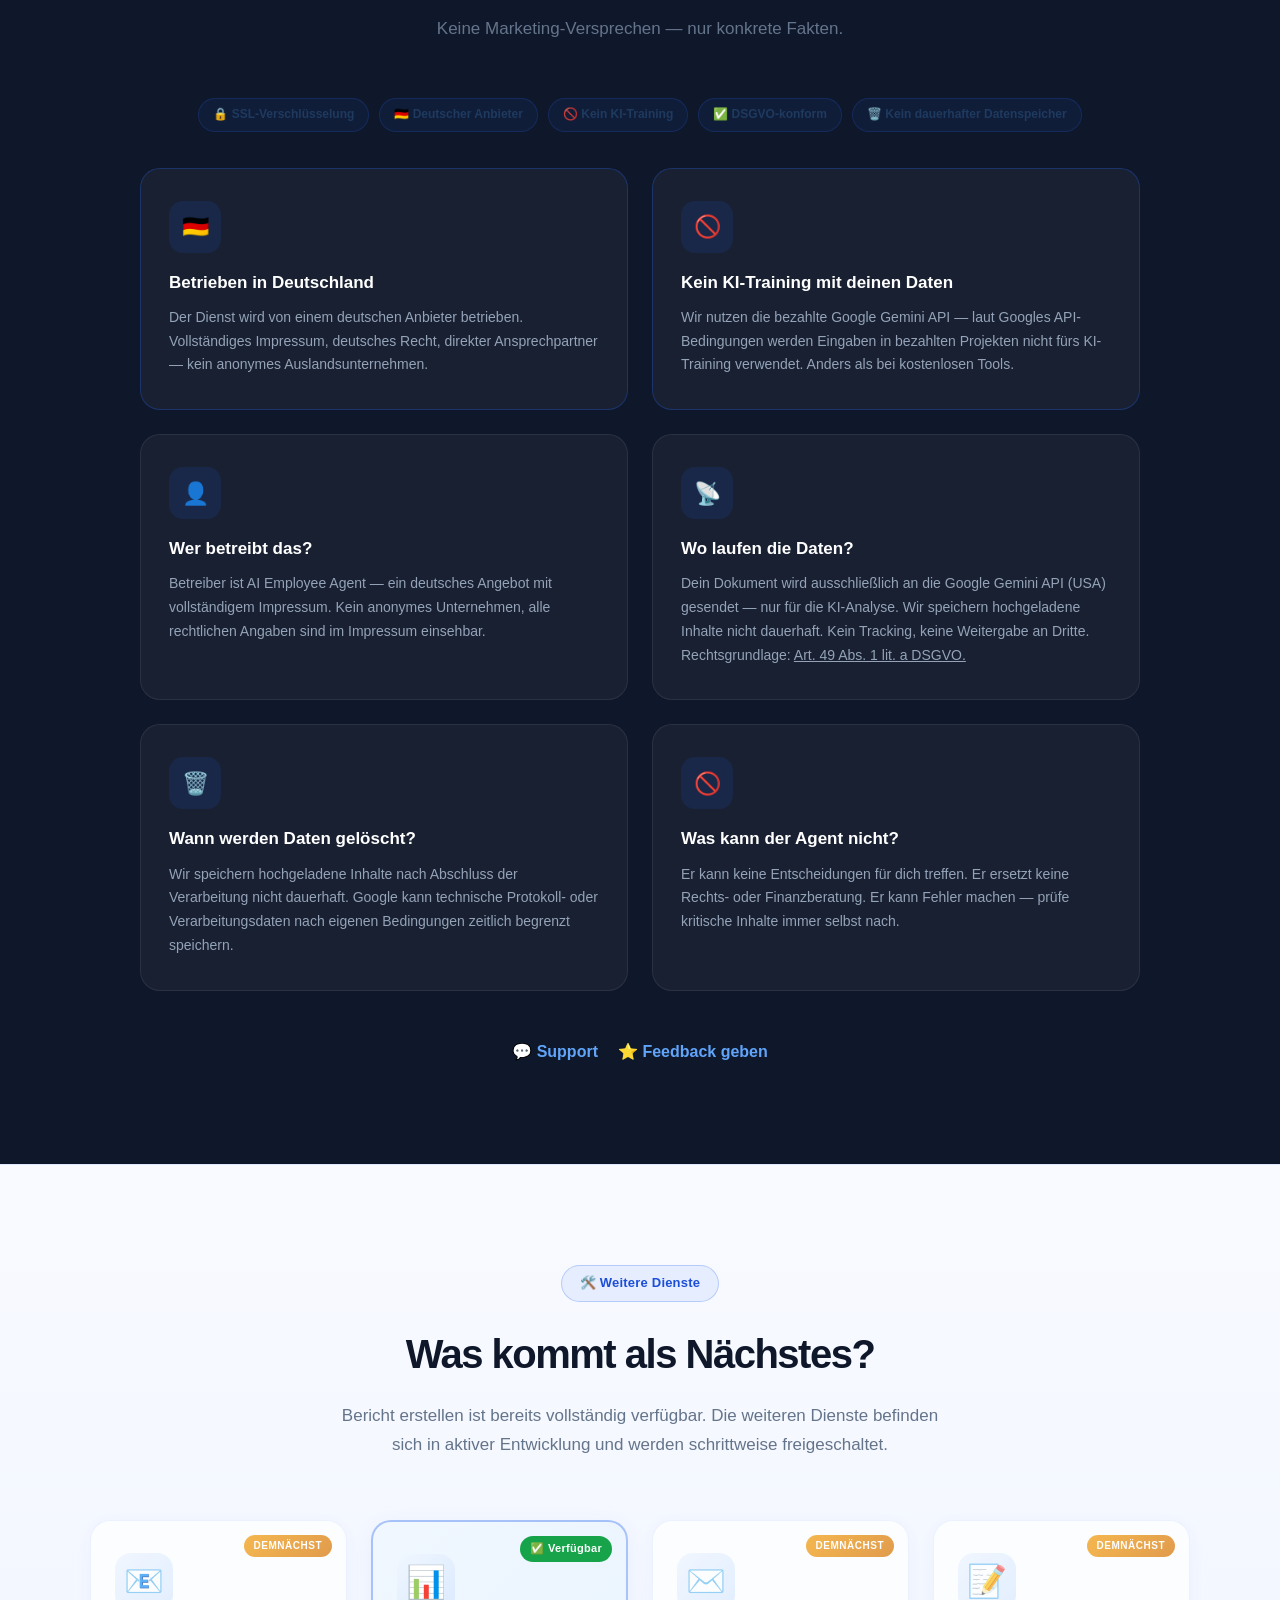
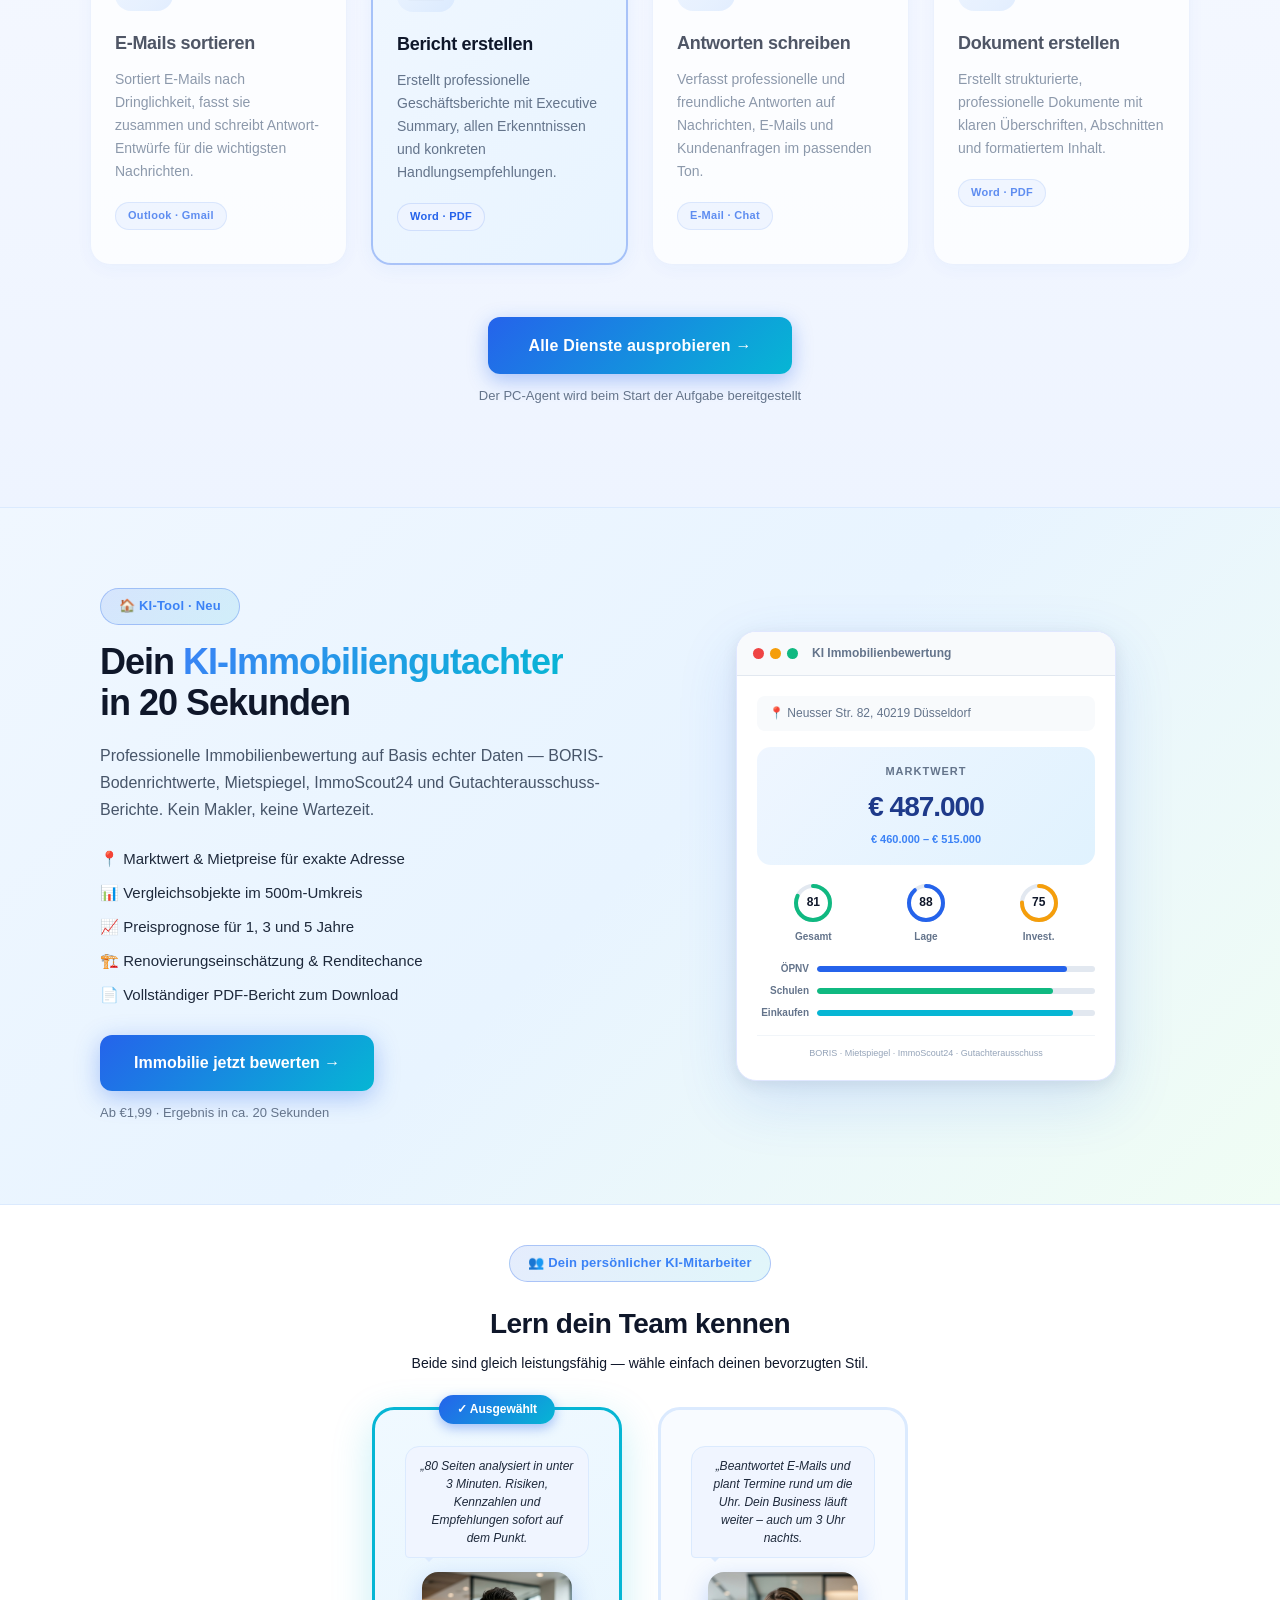
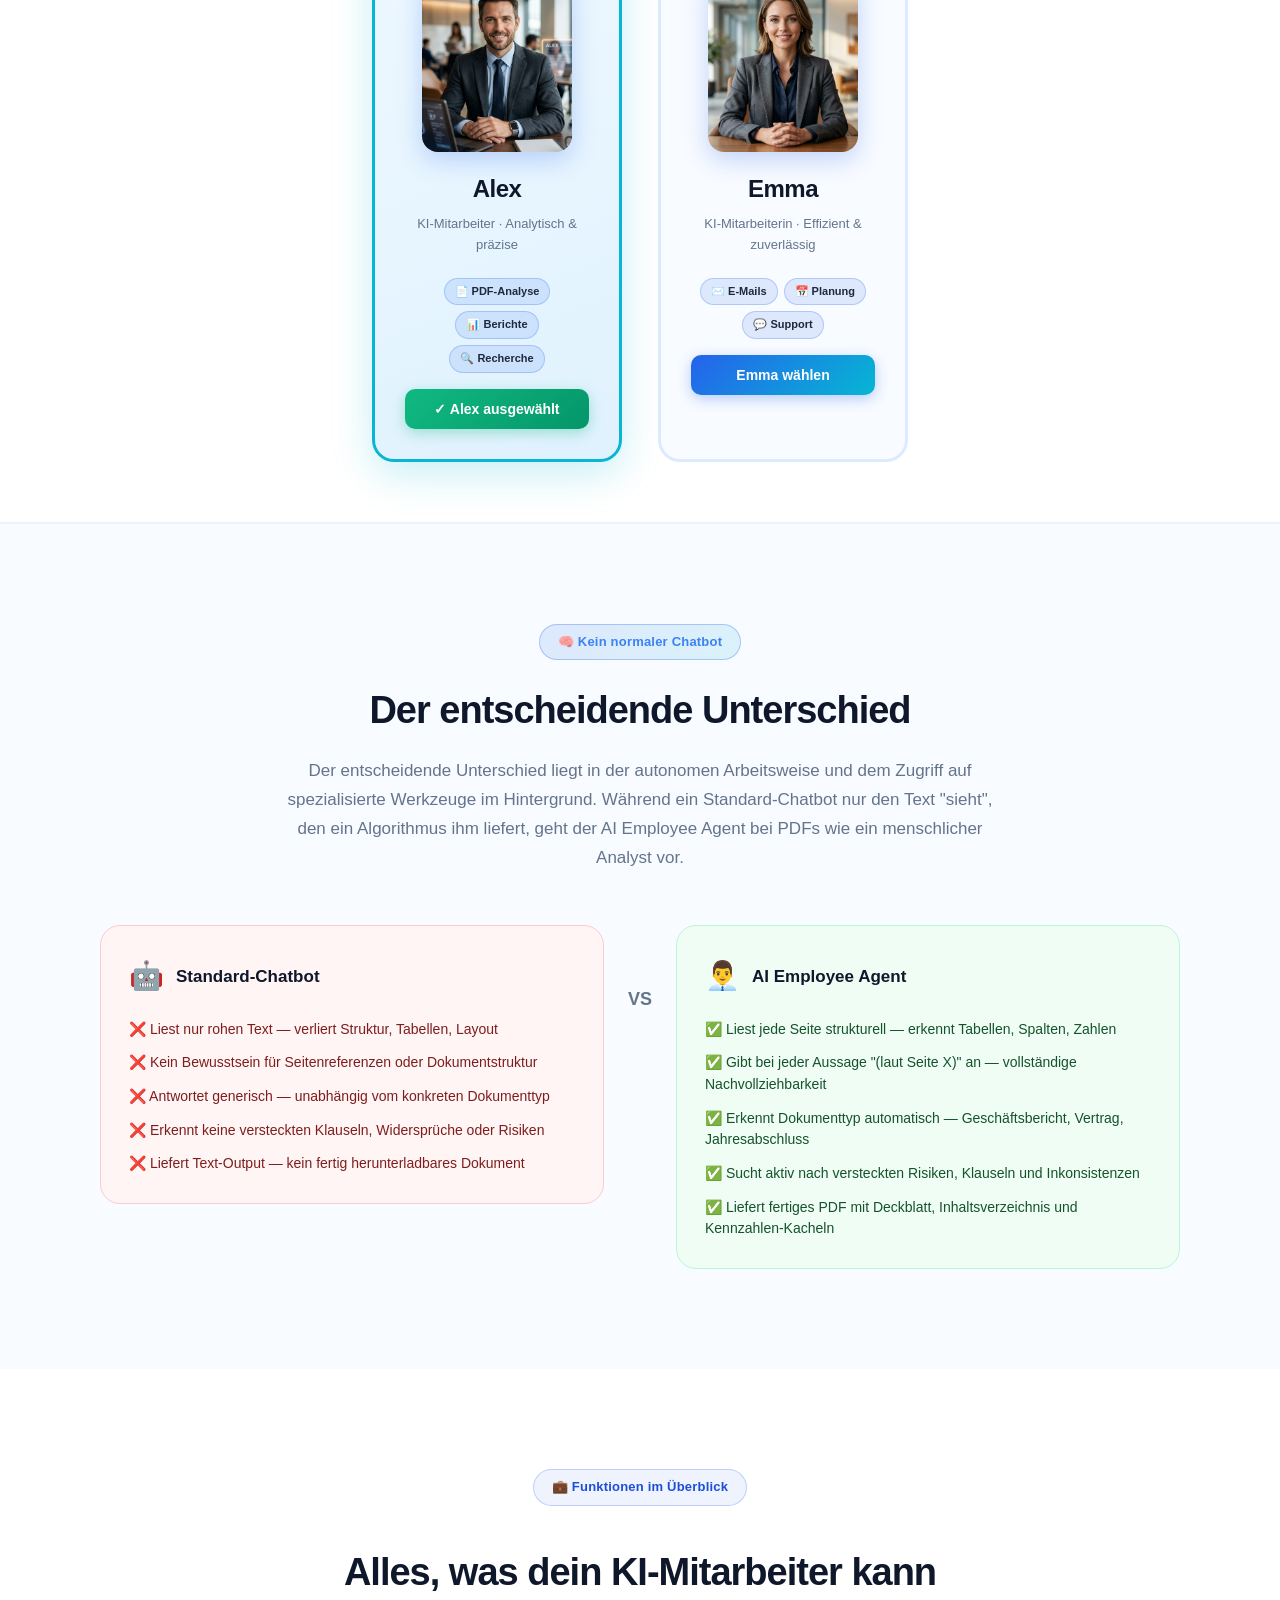
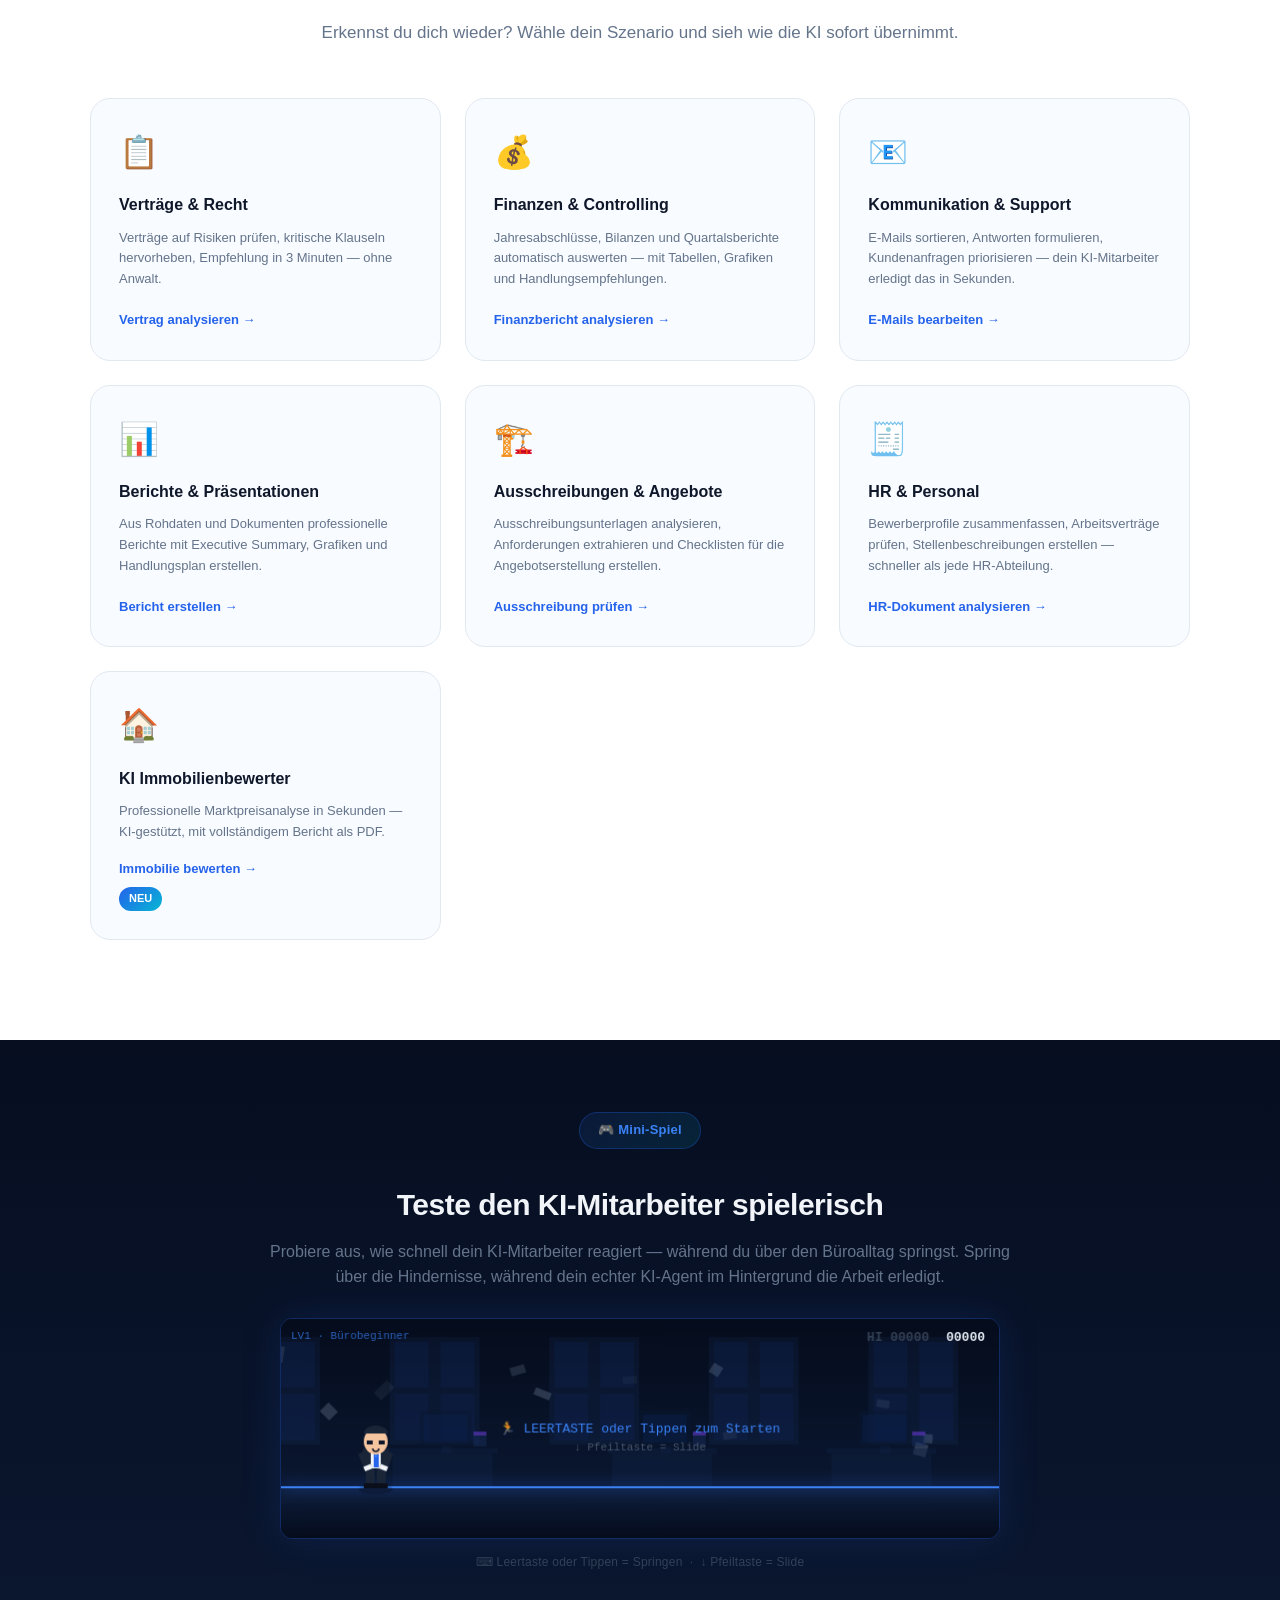
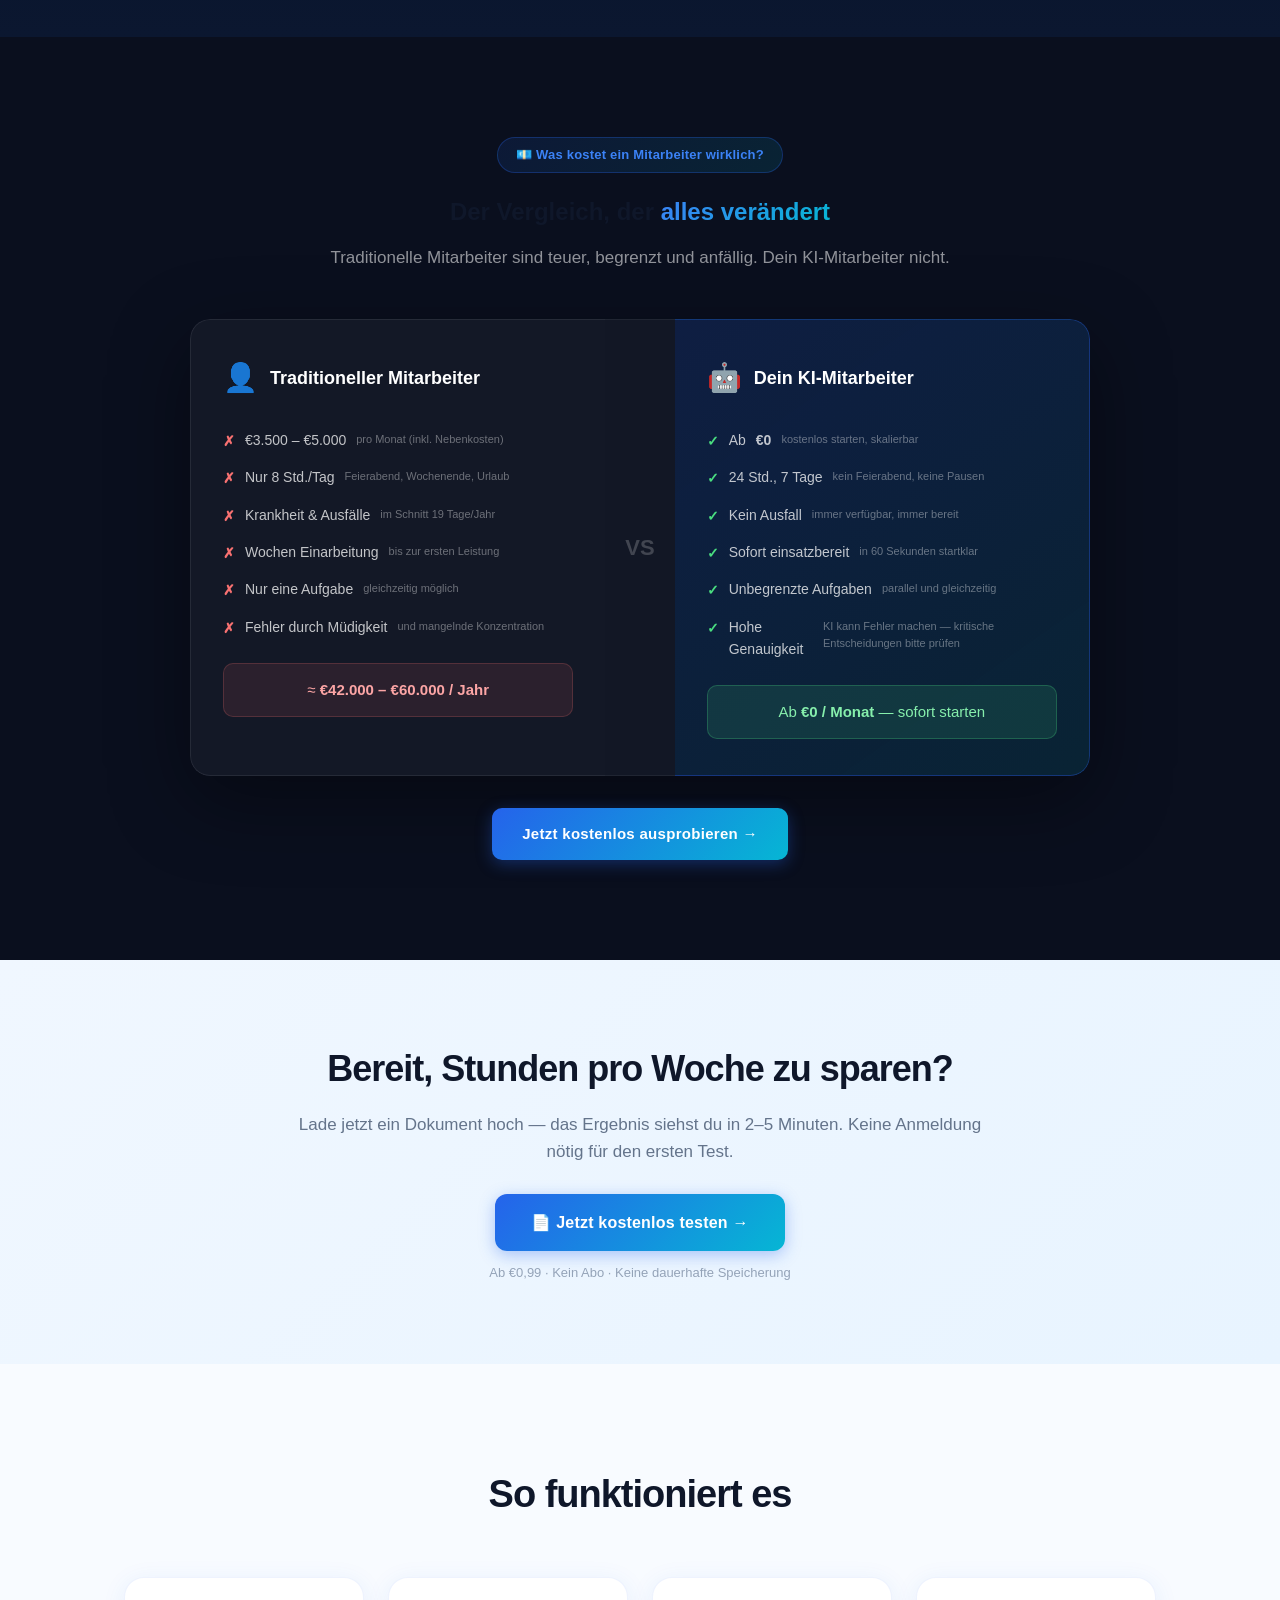
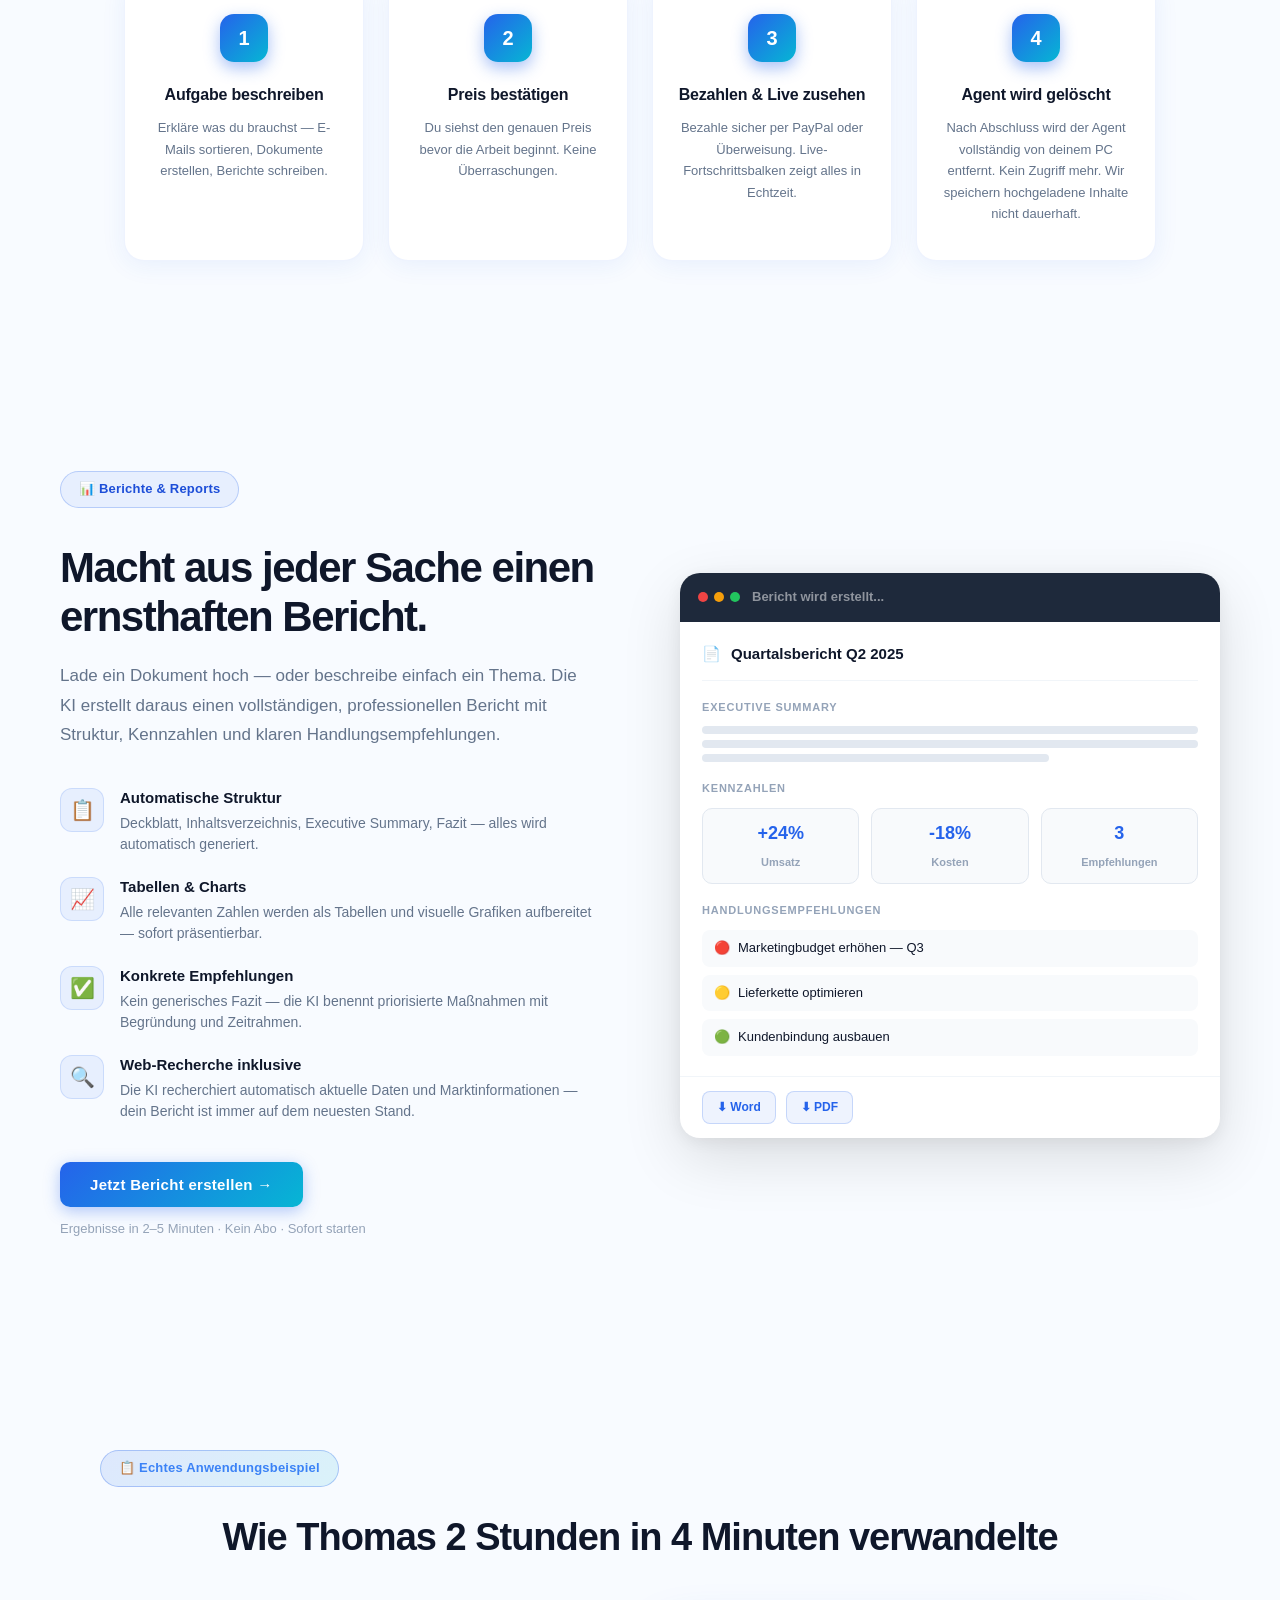
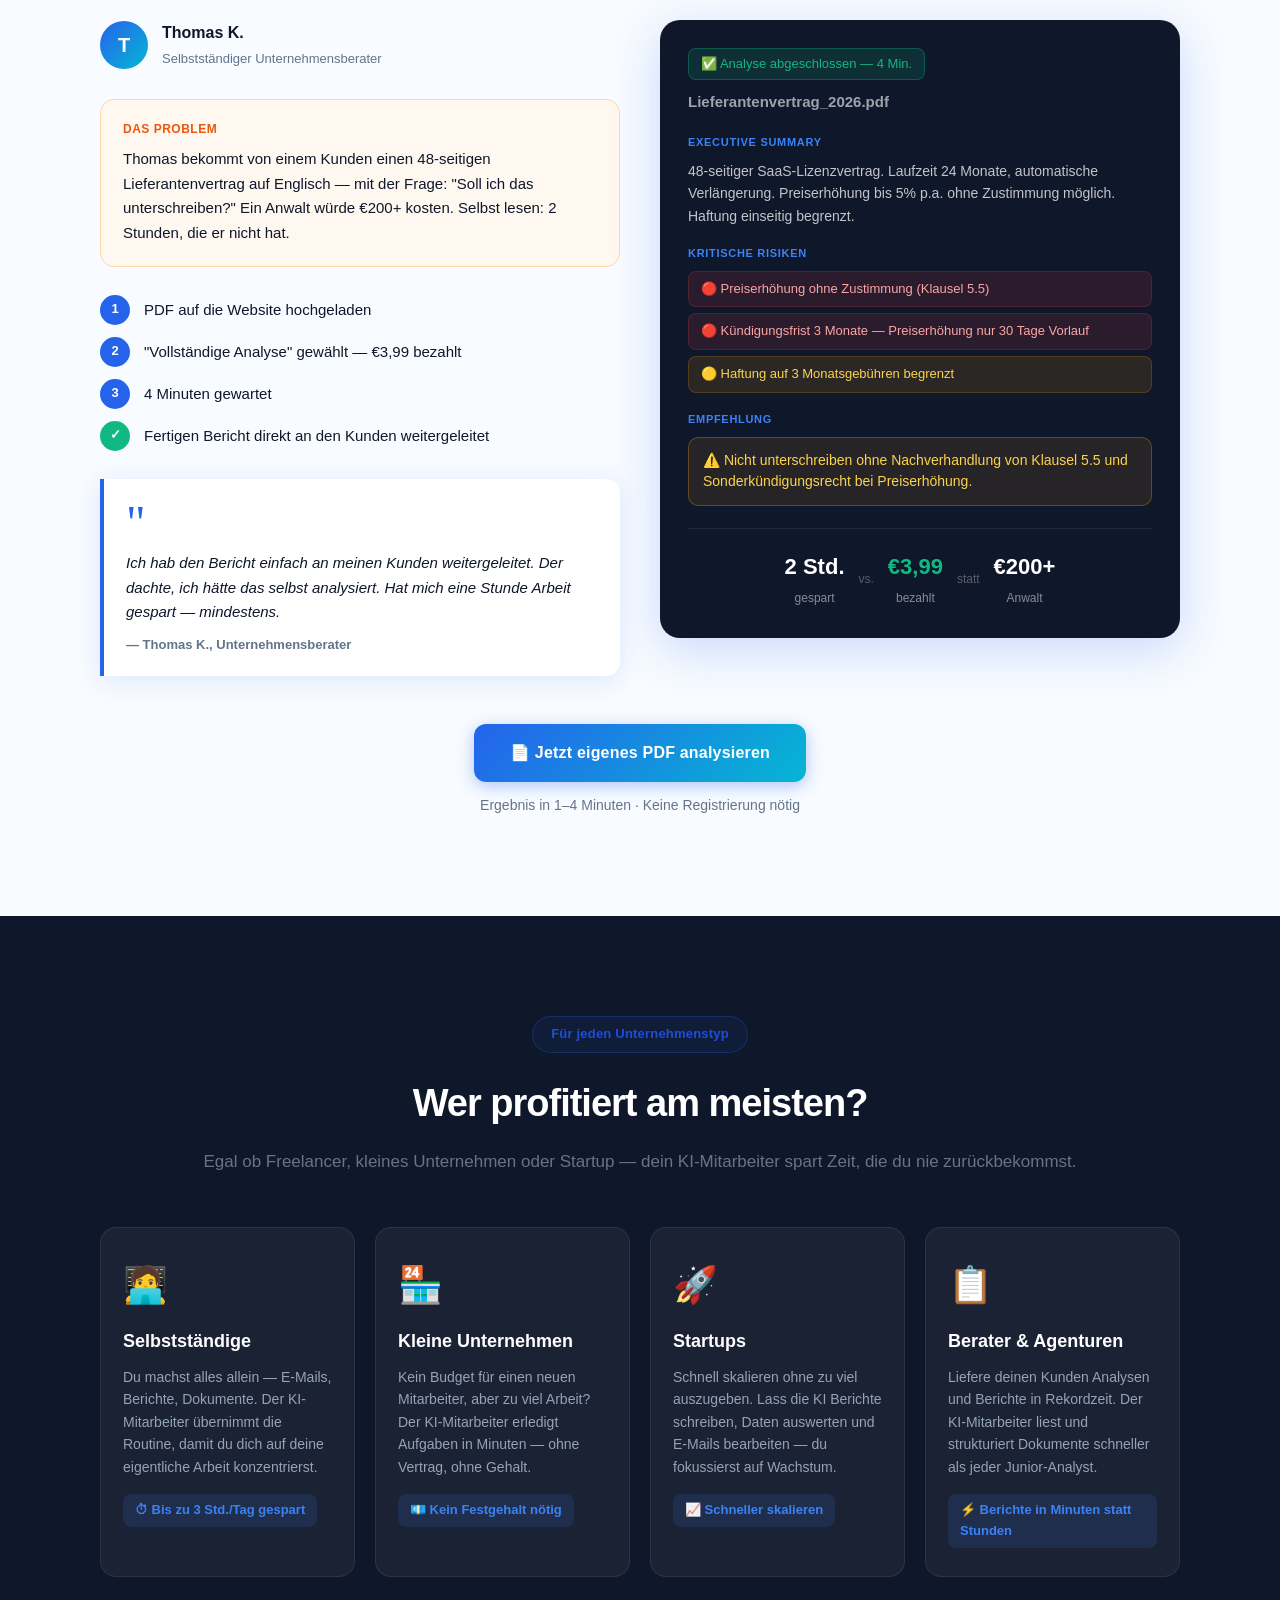
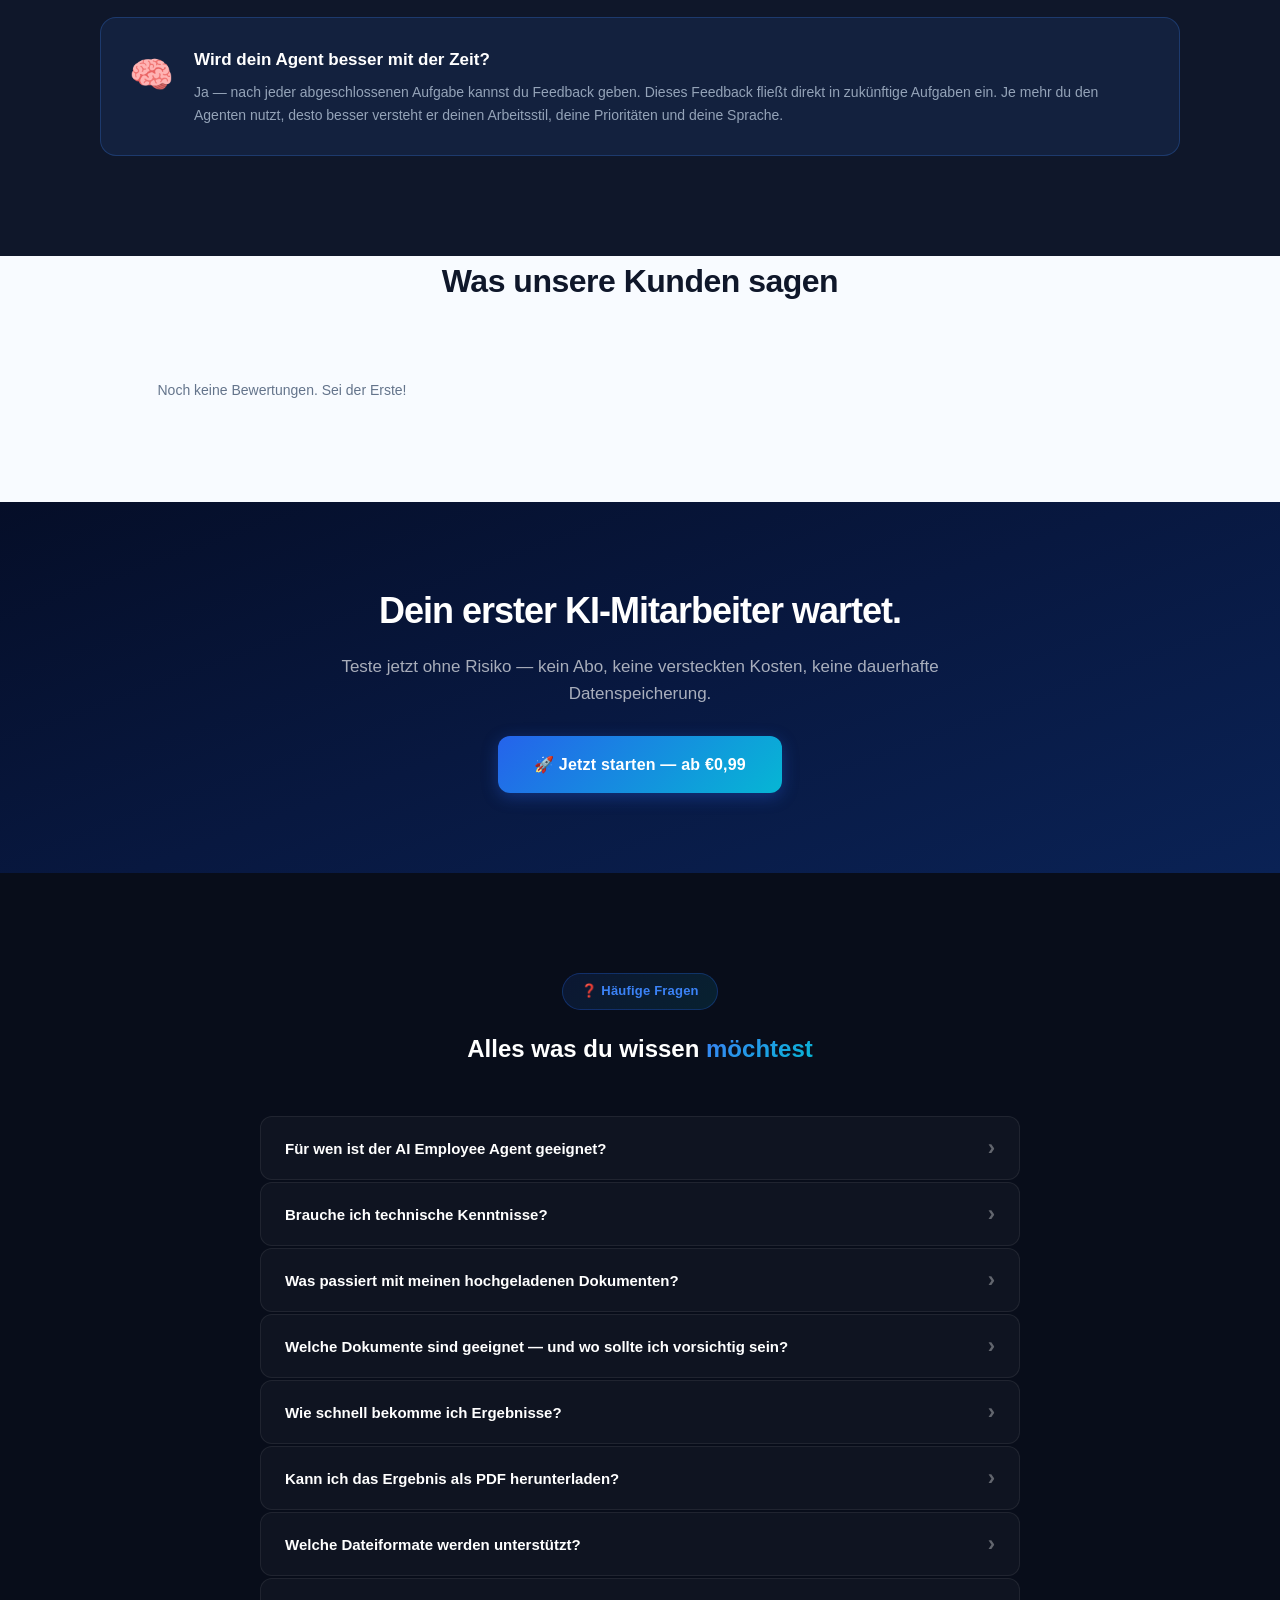
==== commit da5c38be: "feat: Magic-Link E-Mail-Verifizierung + neue Geschaefts-E-Mail Registrierung: - Nutzer bekommt E-Mai" ====
--- a/index.html
+++ b/index.html
@@ -212,16 +212,19 @@
         <button onclick="handleResetPassword()" class="btn-primary full-width">Passwort speichern</button>
         <p id="reset-msg" style="font-size:13px;margin:0;"></p>
       </div>
-      <!-- EMAIL VERIFY PANEL — step after signup: enter 6-digit code -->
-      <div id="verify-panel" style="display:none;flex-direction:column;gap:14px;text-align:center;">
-        <div style="font-size:32px;margin-bottom:4px;">📬</div>
-        <p style="font-size:13px;color:var(--gray);margin:0 0 4px;" data-de="Code gesendet an" data-en="Code sent to">Code gesendet an</p>
+      <!-- EMAIL VERIFY PANEL — Magic-Link gesendet -->
+      <div id="verify-panel" style="display:none;flex-direction:column;gap:16px;text-align:center;padding:8px 0;">
+        <div style="font-size:48px;margin-bottom:4px;">📧</div>
+        <h3 style="font-size:18px;font-weight:800;margin:0;" data-de="E-Mail gesendet!" data-en="Email sent!">E-Mail gesendet!</h3>
+        <p style="font-size:13px;color:var(--gray);margin:0;" data-de="Wir haben einen Bestätigungs-Link an" data-en="We sent a confirmation link to">Wir haben einen Bestätigungs-Link an</p>
         <strong id="verify-email-label" style="color:white;font-size:14px;word-break:break-all;"></strong>
-        <label style="text-align:left;" data-de="6-stelliger Code" data-en="6-digit code">6-stelliger Code</label>
-        <input type="text" id="verify-code" placeholder="123456" maxlength="6" pattern="\d{6}" inputmode="numeric" autocomplete="one-time-code" style="letter-spacing:10px;text-align:center;font-size:26px;font-weight:700;" oninput="this.value=this.value.replace(/\D/g,'')" onkeydown="if(event.key==='Enter'){event.preventDefault();handleVerifyCode();}" />
-        <button onclick="handleVerifyCode()" class="btn-primary full-width" data-de="Code bestätigen" data-en="Confirm code">Code bestätigen</button>
+        <p style="font-size:13px;color:var(--gray);margin:0;line-height:1.6;" data-de="Bitte öffne deine E-Mails und klicke auf den Button. Du wirst danach automatisch angemeldet." data-en="Please open your email and click the button. You will be logged in automatically.">Bitte öffne deine E-Mails und klicke auf den Button. Du wirst danach automatisch angemeldet.</p>
         <p id="verify-msg" style="font-size:13px;margin:0;"></p>
-        <p style="text-align:center;margin-top:4px;"><a href="#" onclick="resendVerifyCode();return false;" class="forgot-link" data-de="Code erneut senden" data-en="Resend code">Code erneut senden</a> &nbsp;·&nbsp; <a href="#" onclick="switchTab('signup');return false;" class="forgot-link" data-de="← Zurück" data-en="← Back">← Zurück</a></p>
+        <p style="text-align:center;margin-top:4px;">
+          <a href="#" onclick="resendVerifyLink();return false;" class="forgot-link" data-de="Link erneut senden" data-en="Resend link">Link erneut senden</a>
+          &nbsp;·&nbsp;
+          <a href="#" onclick="switchTab('signup');return false;" class="forgot-link" data-de="← Zurück" data-en="← Back">← Zurück</a>
+        </p>
       </div>
       <form id="form-signup" onsubmit="handleSignup(event)" style="display:none;flex-direction:column;gap:14px;">
         <label data-de="Dein Name" data-en="Your name">Dein Name</label>
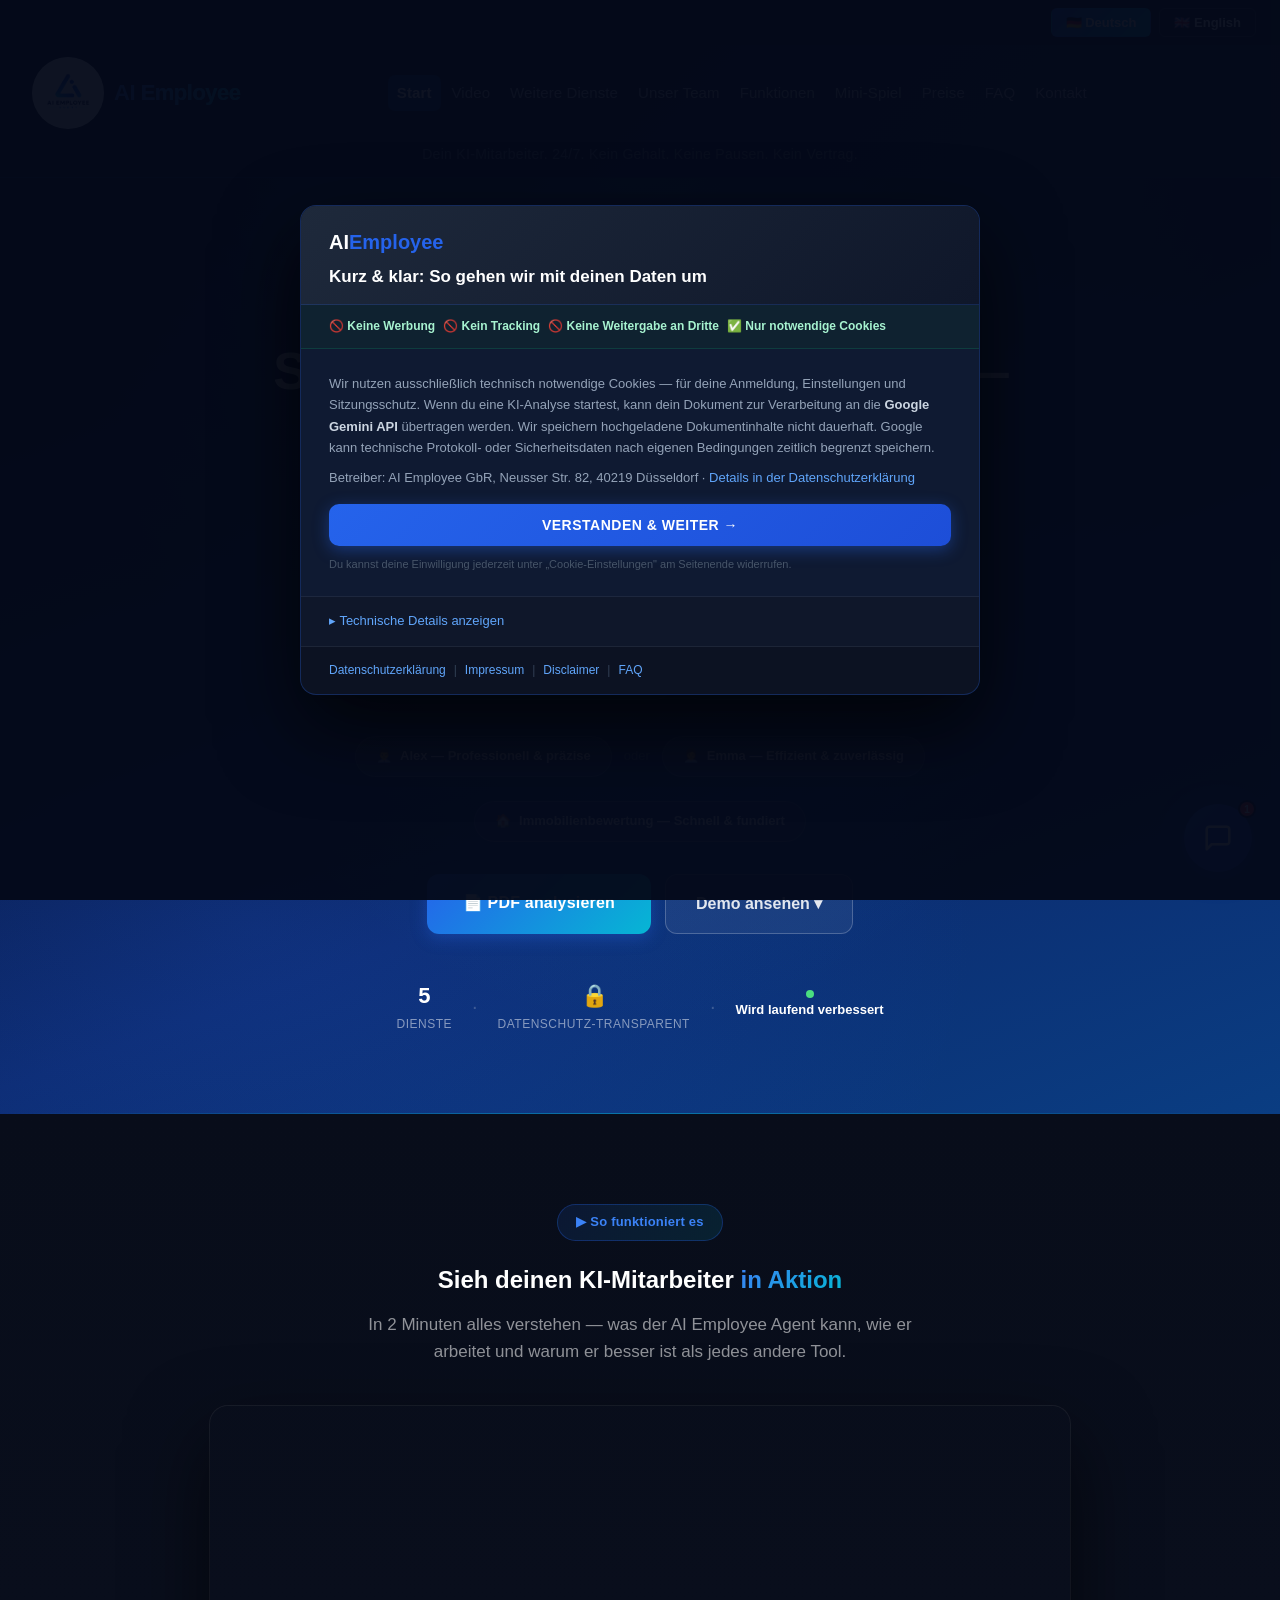
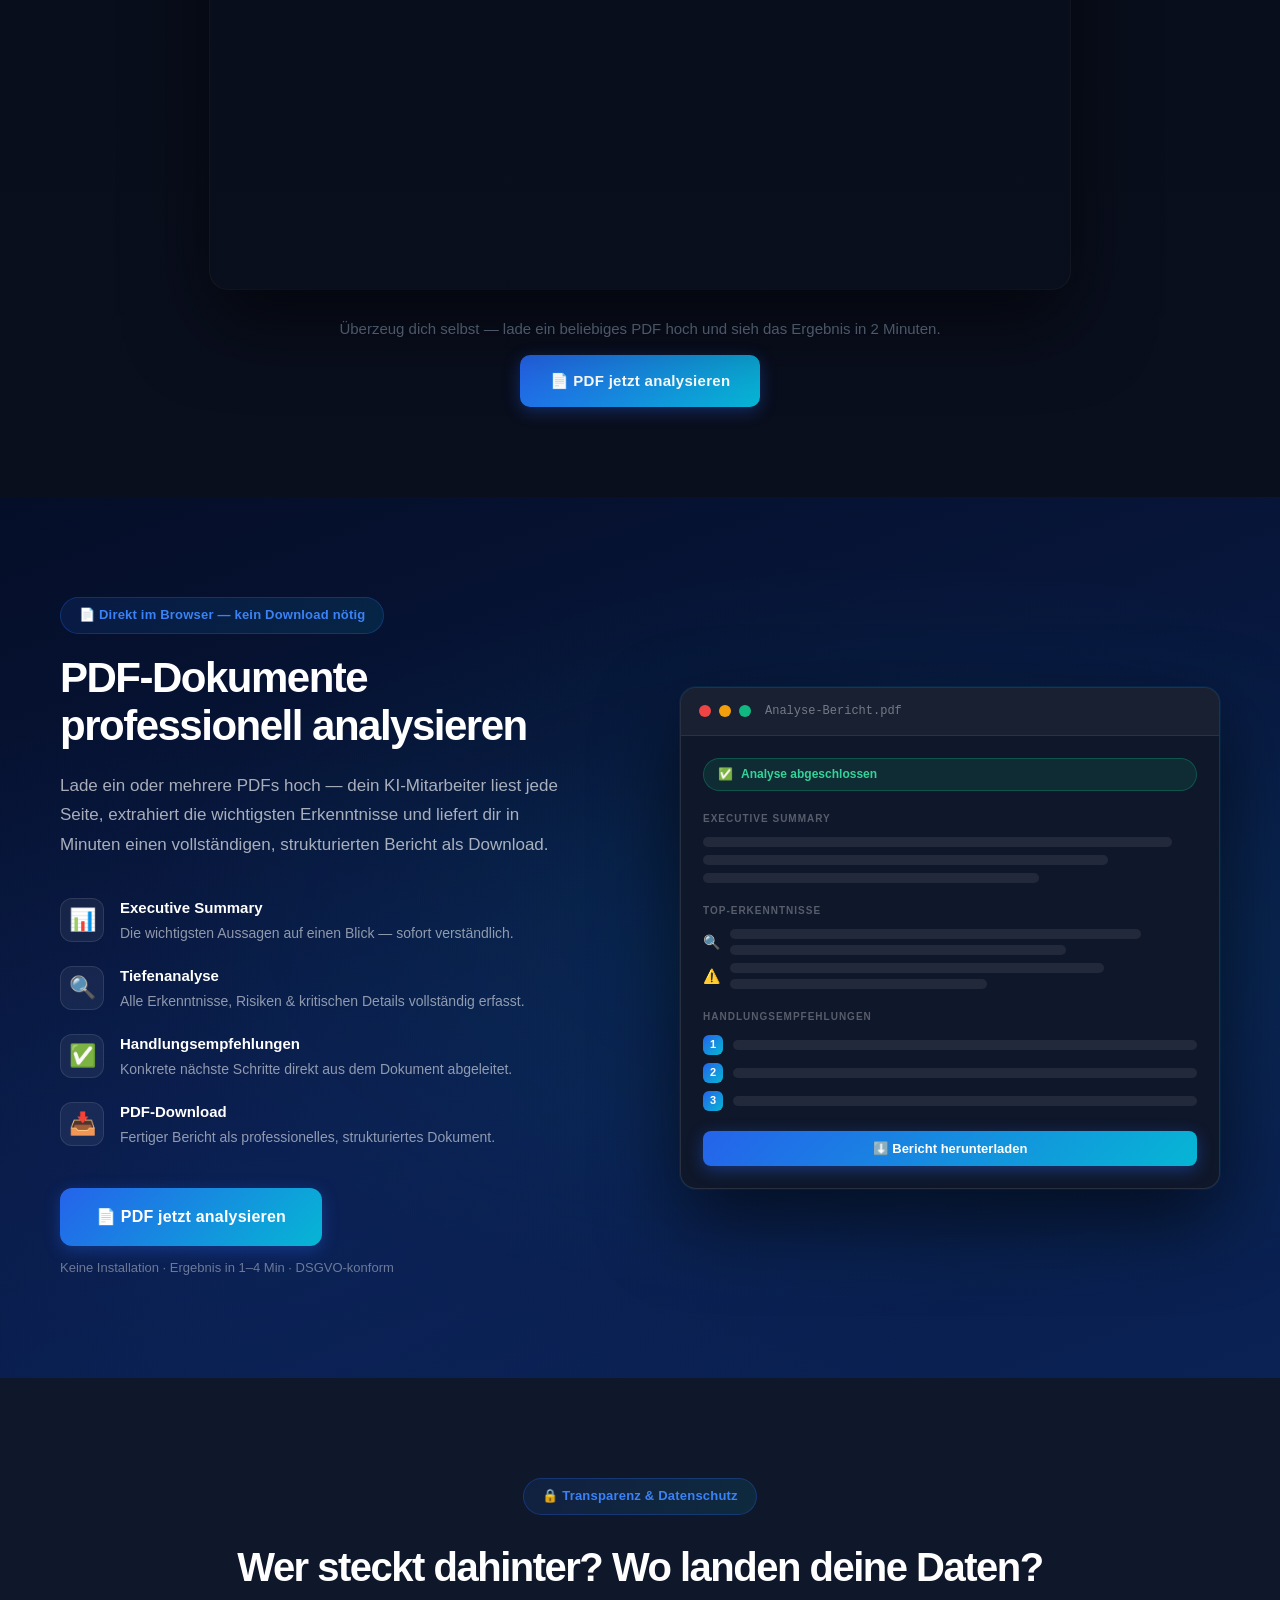
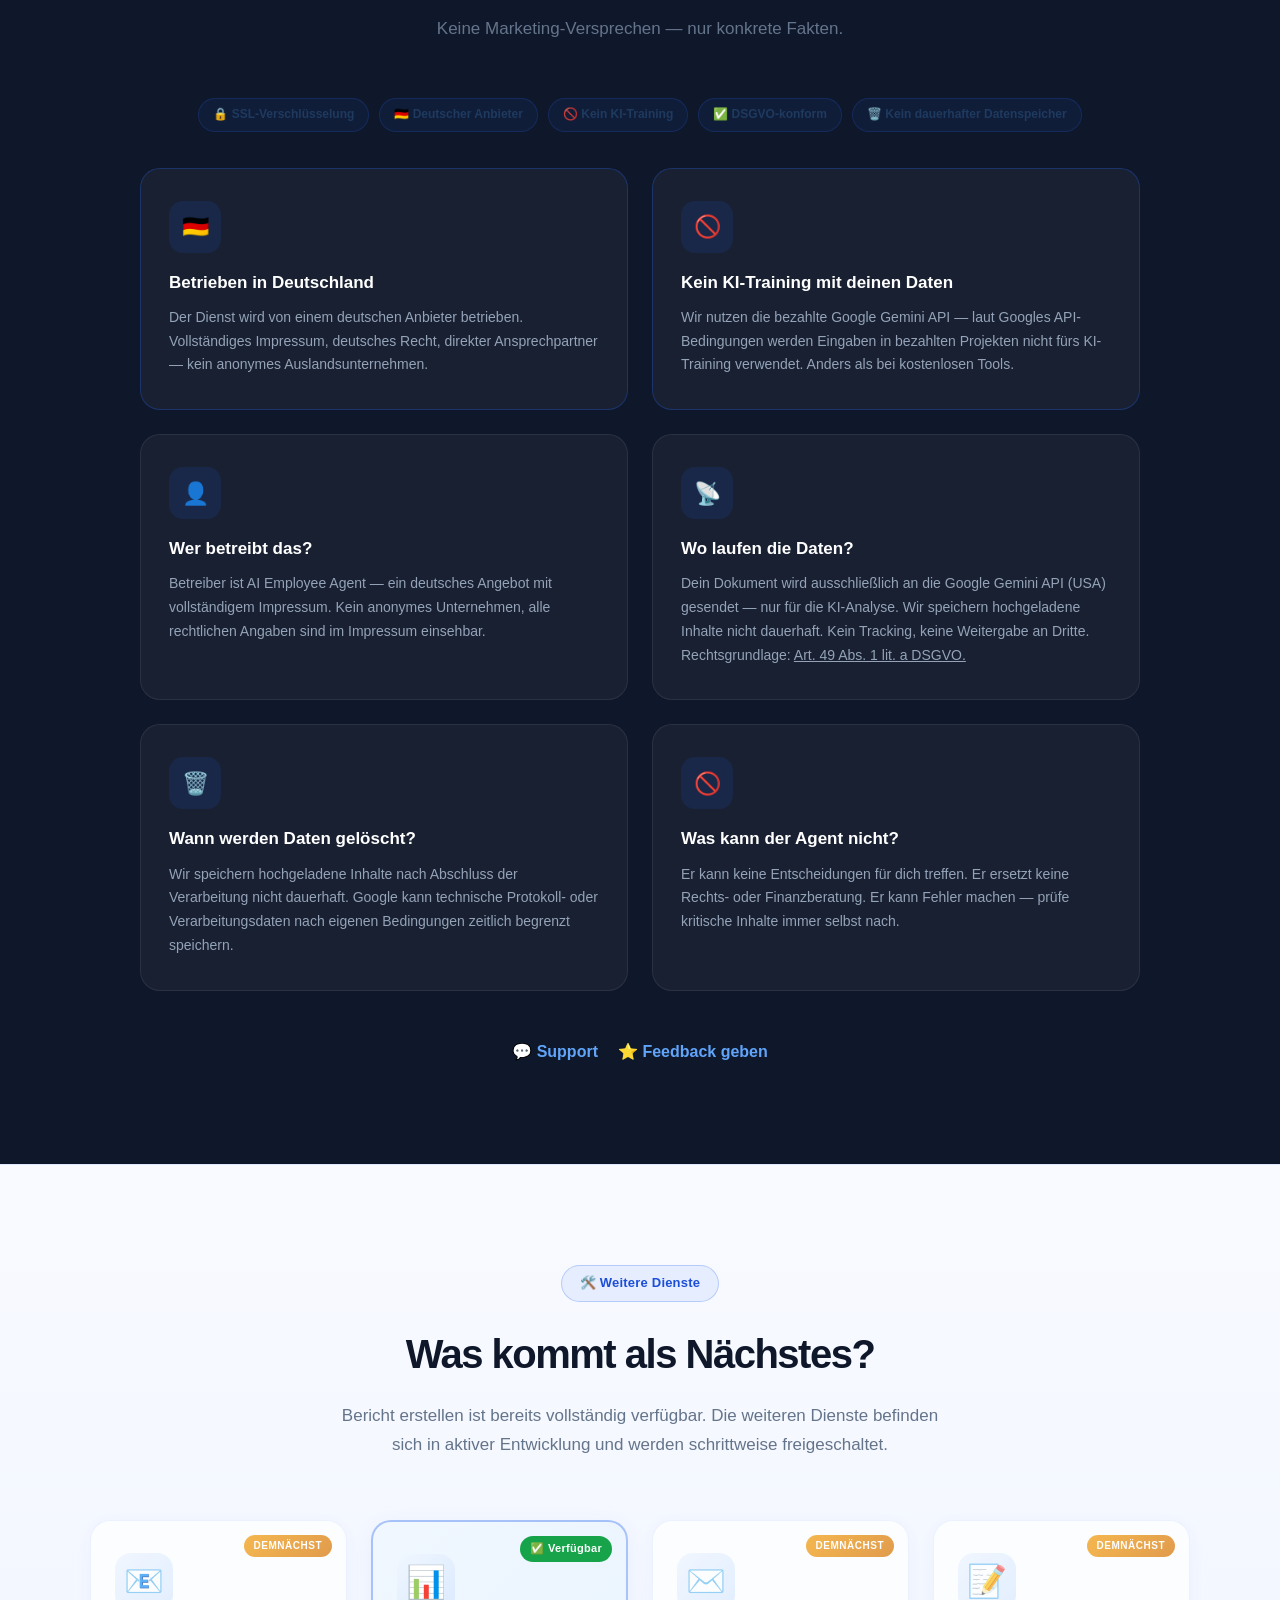
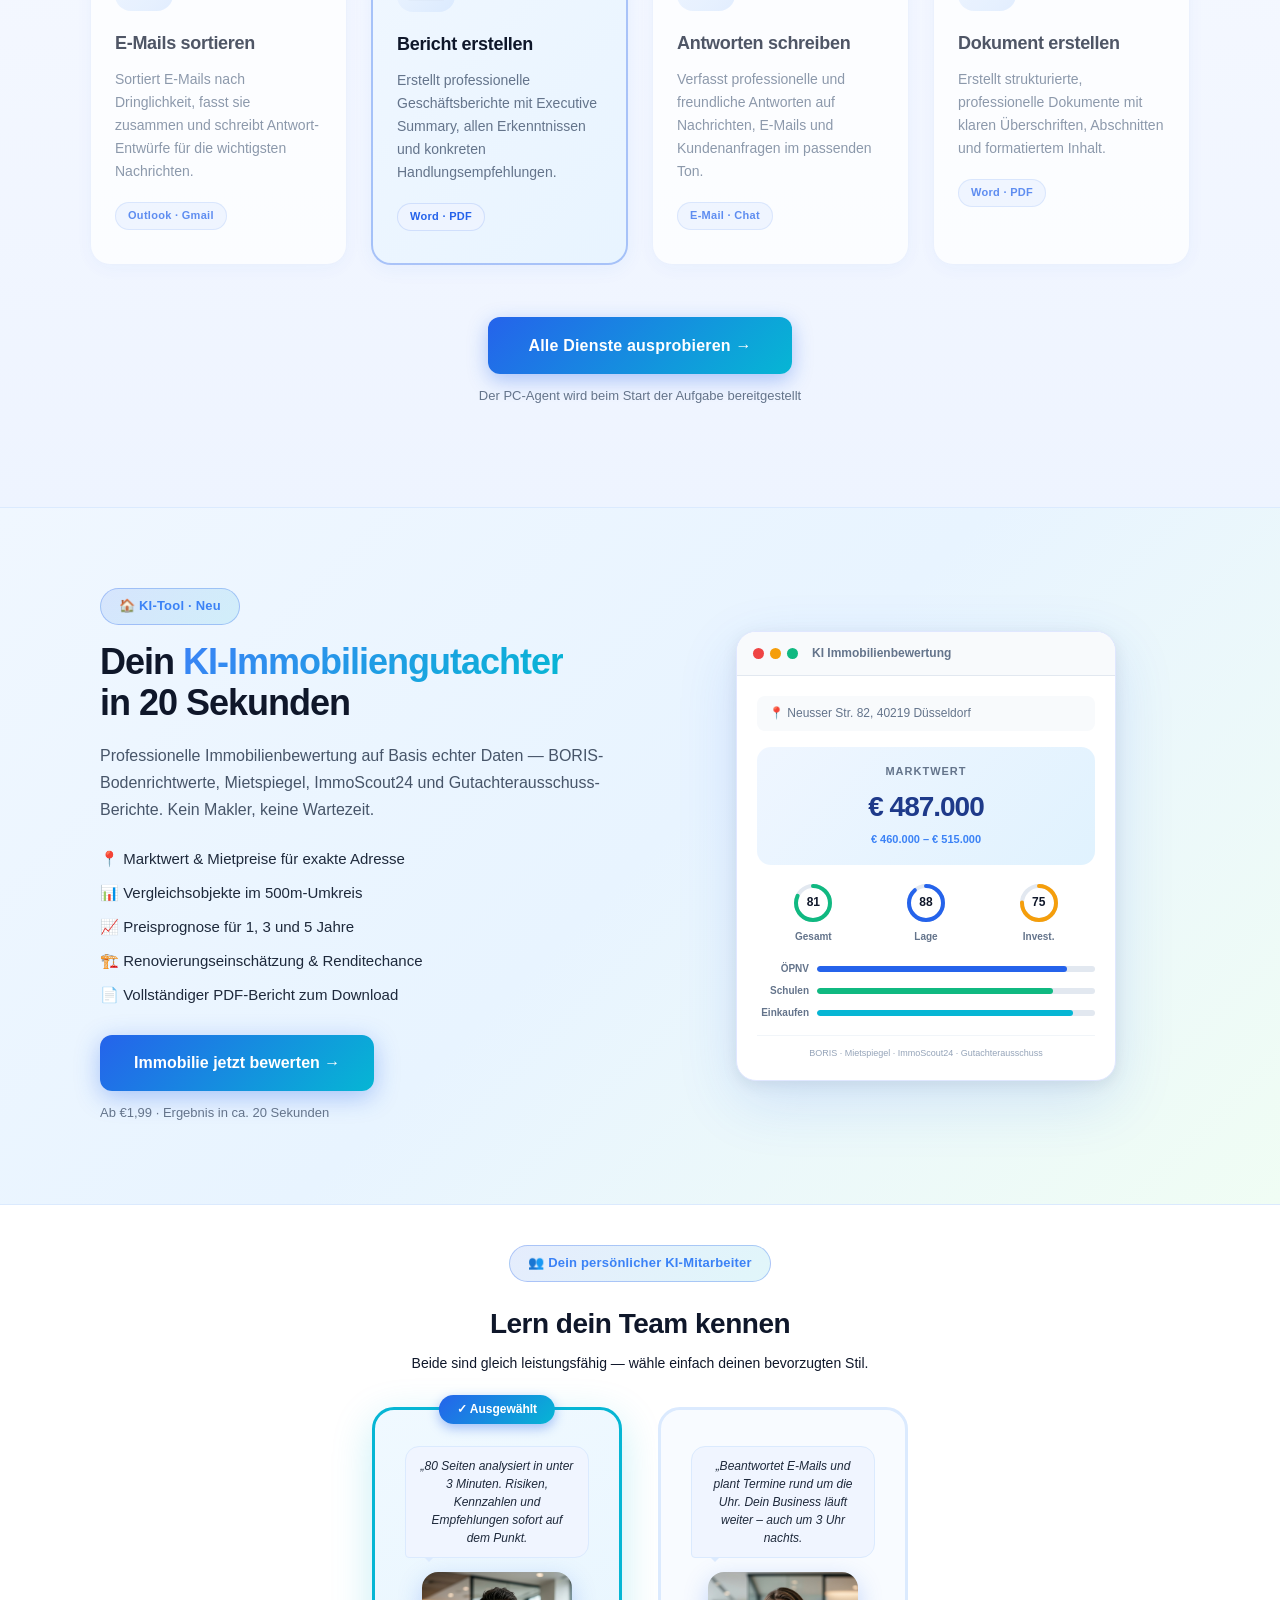
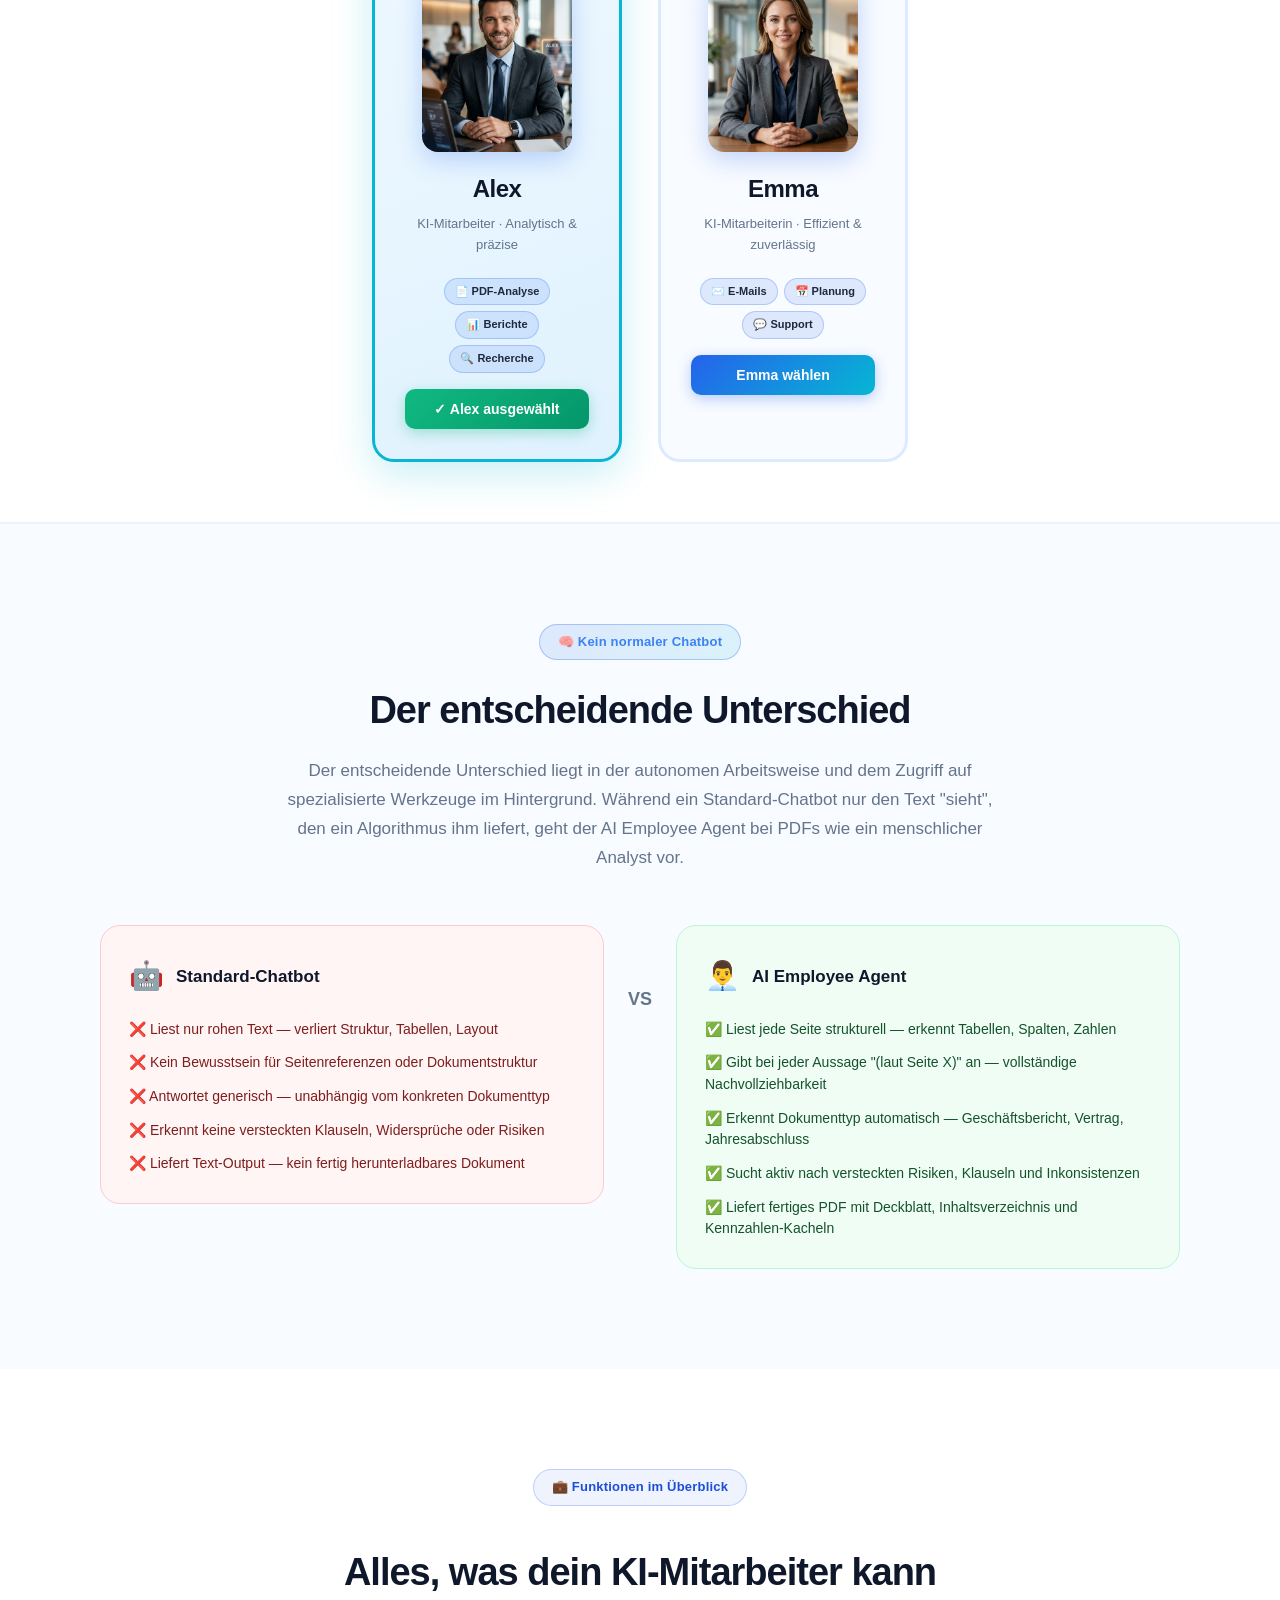
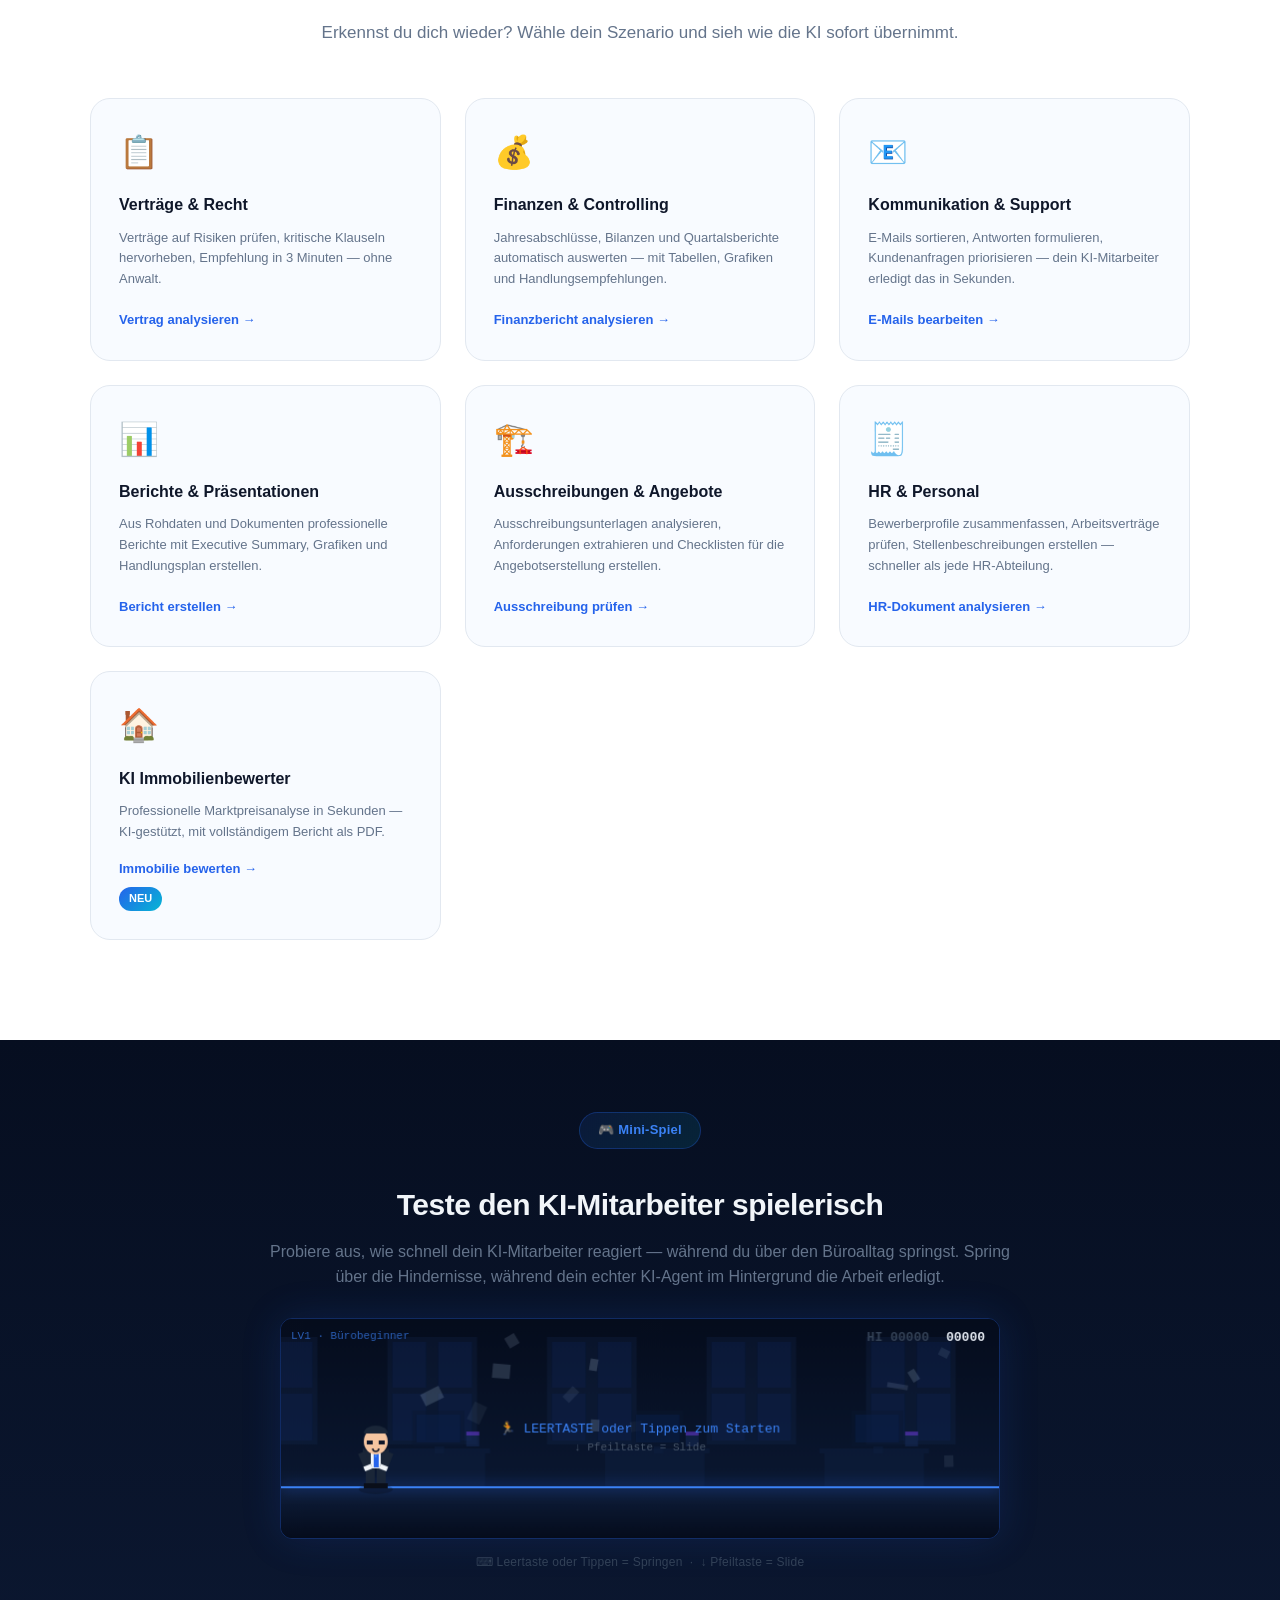
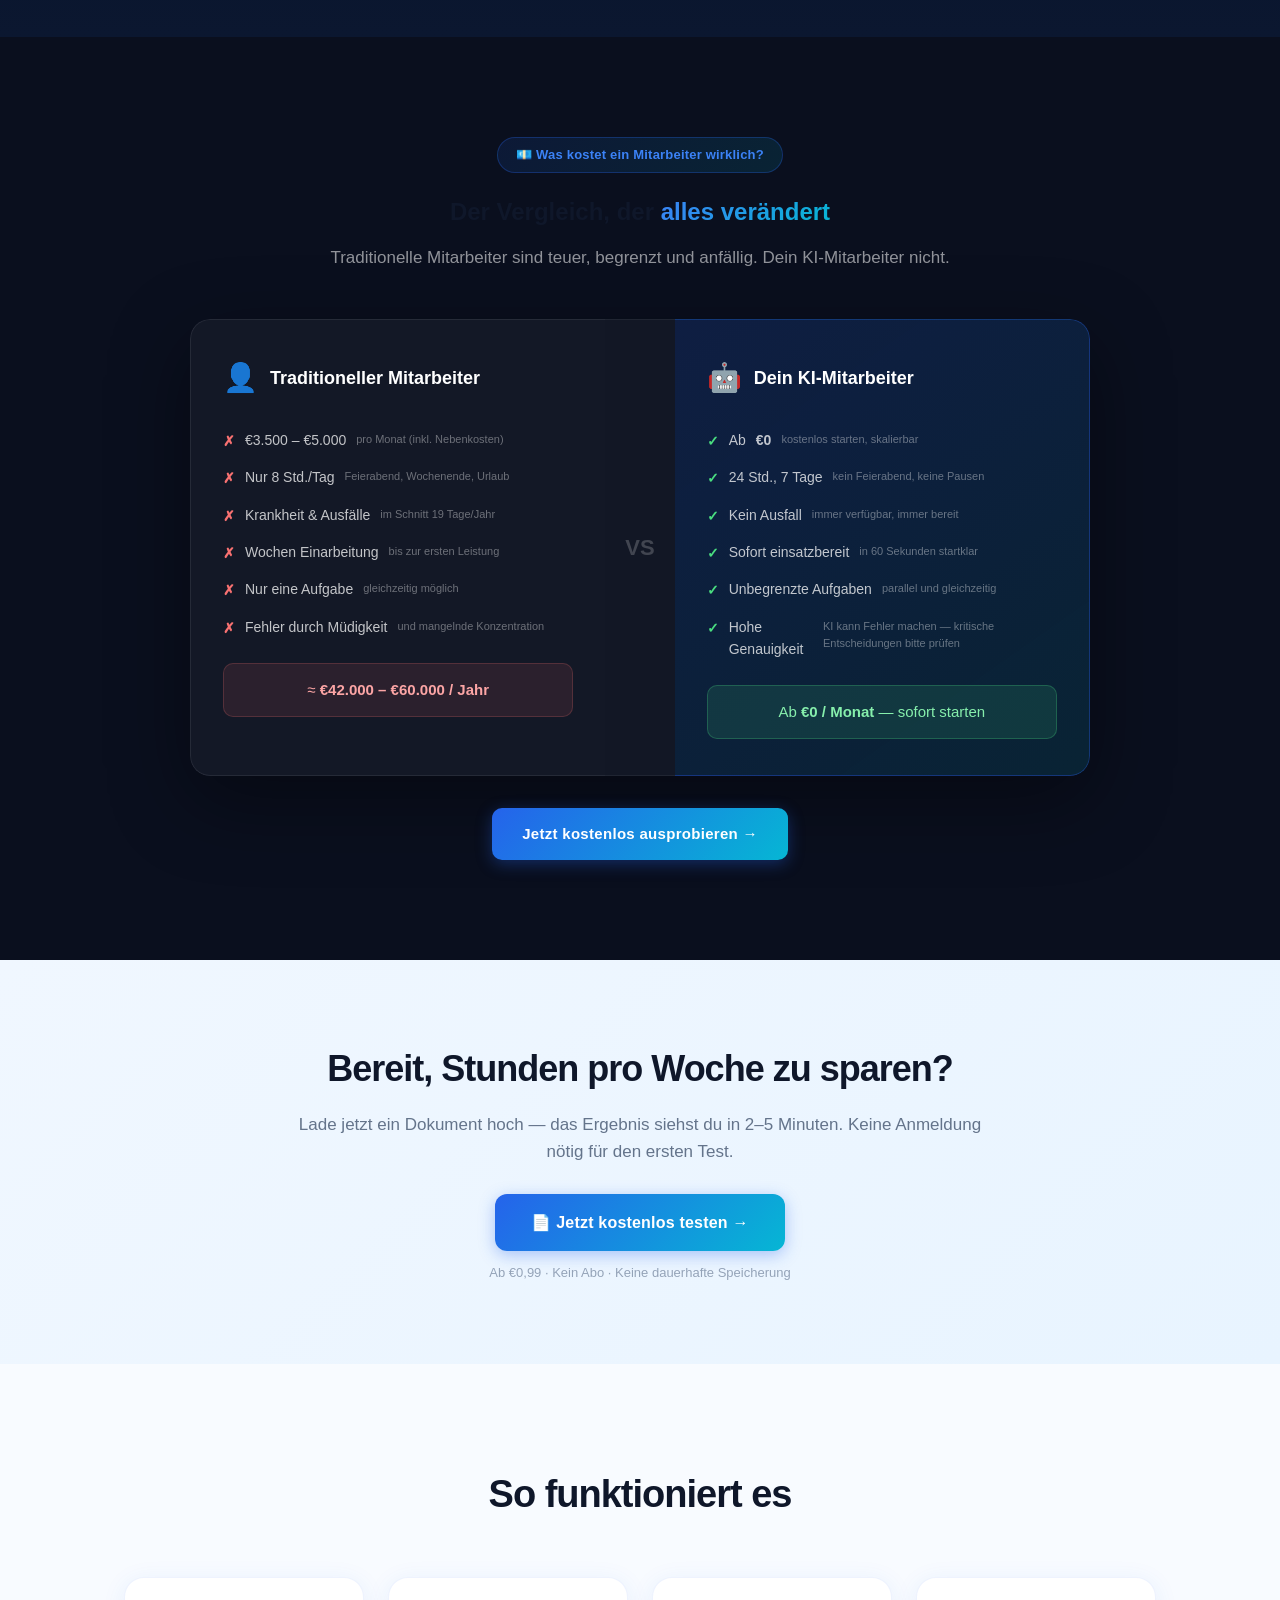
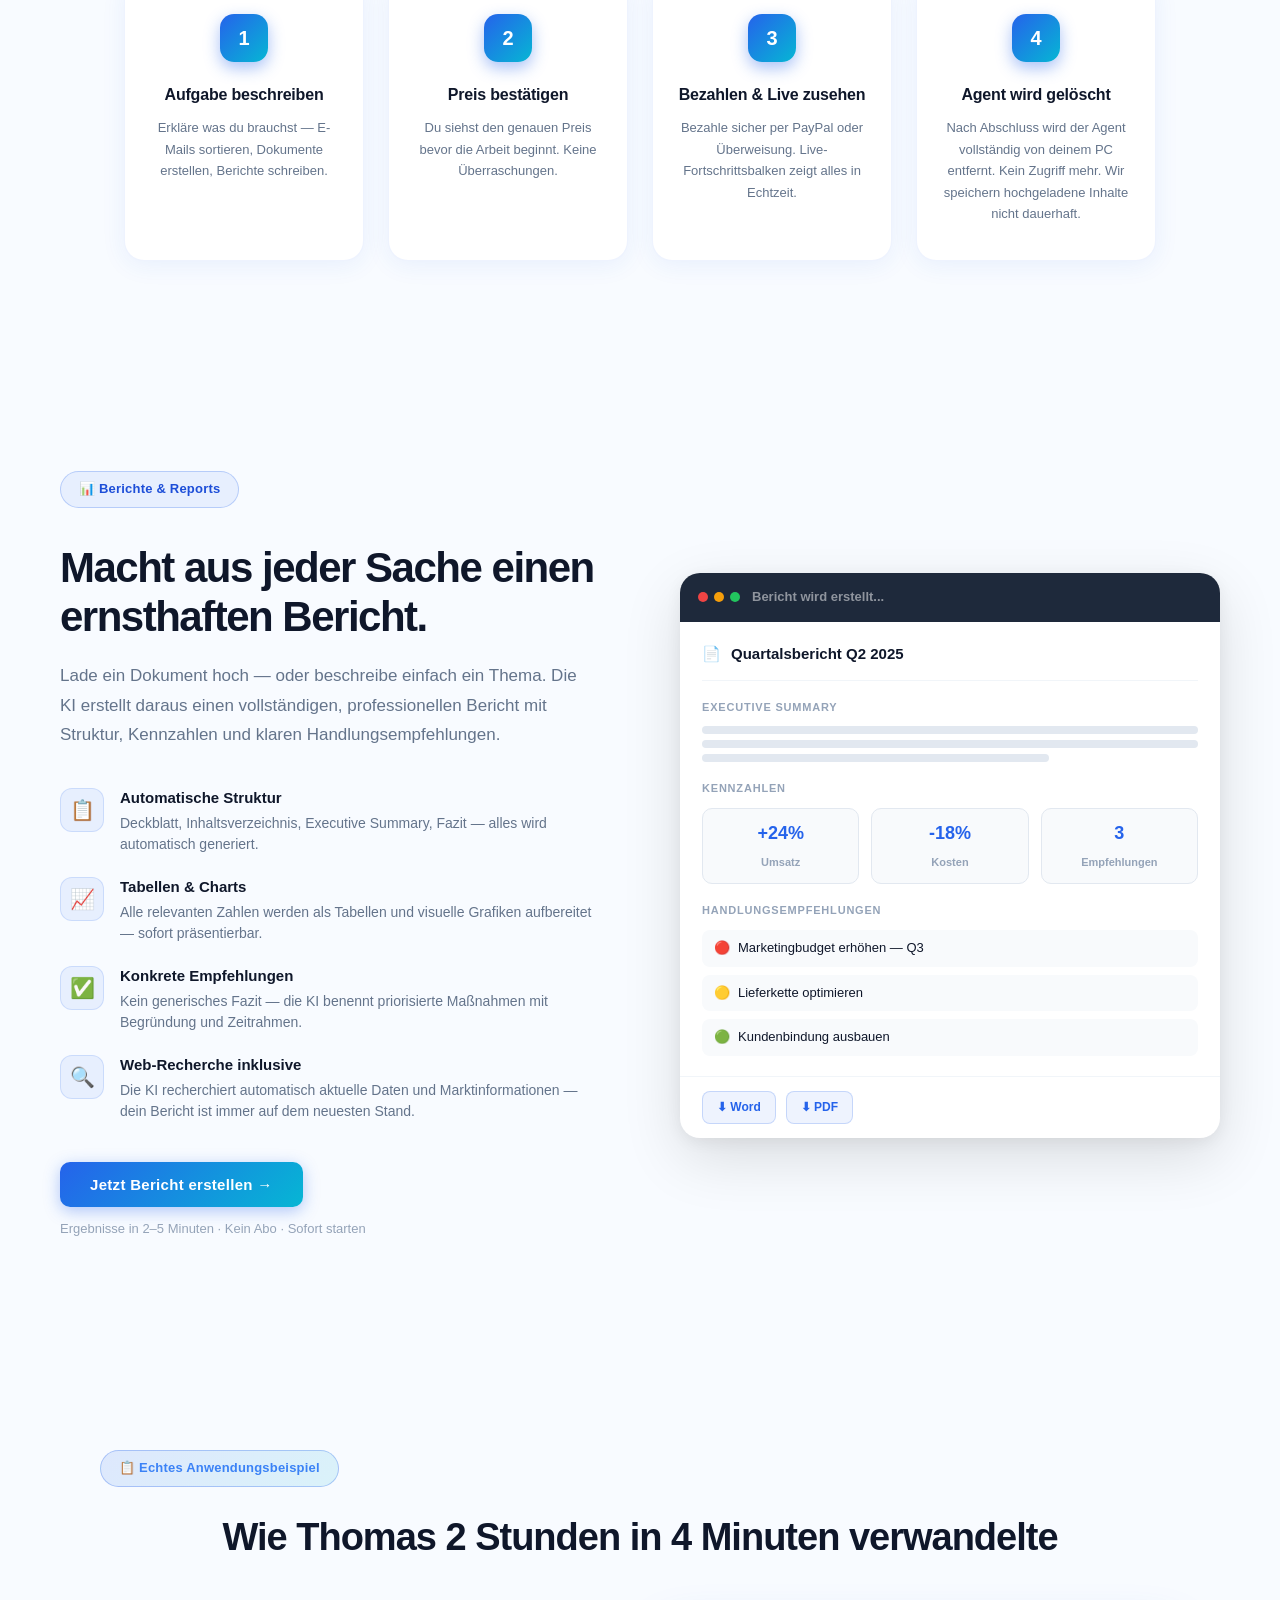
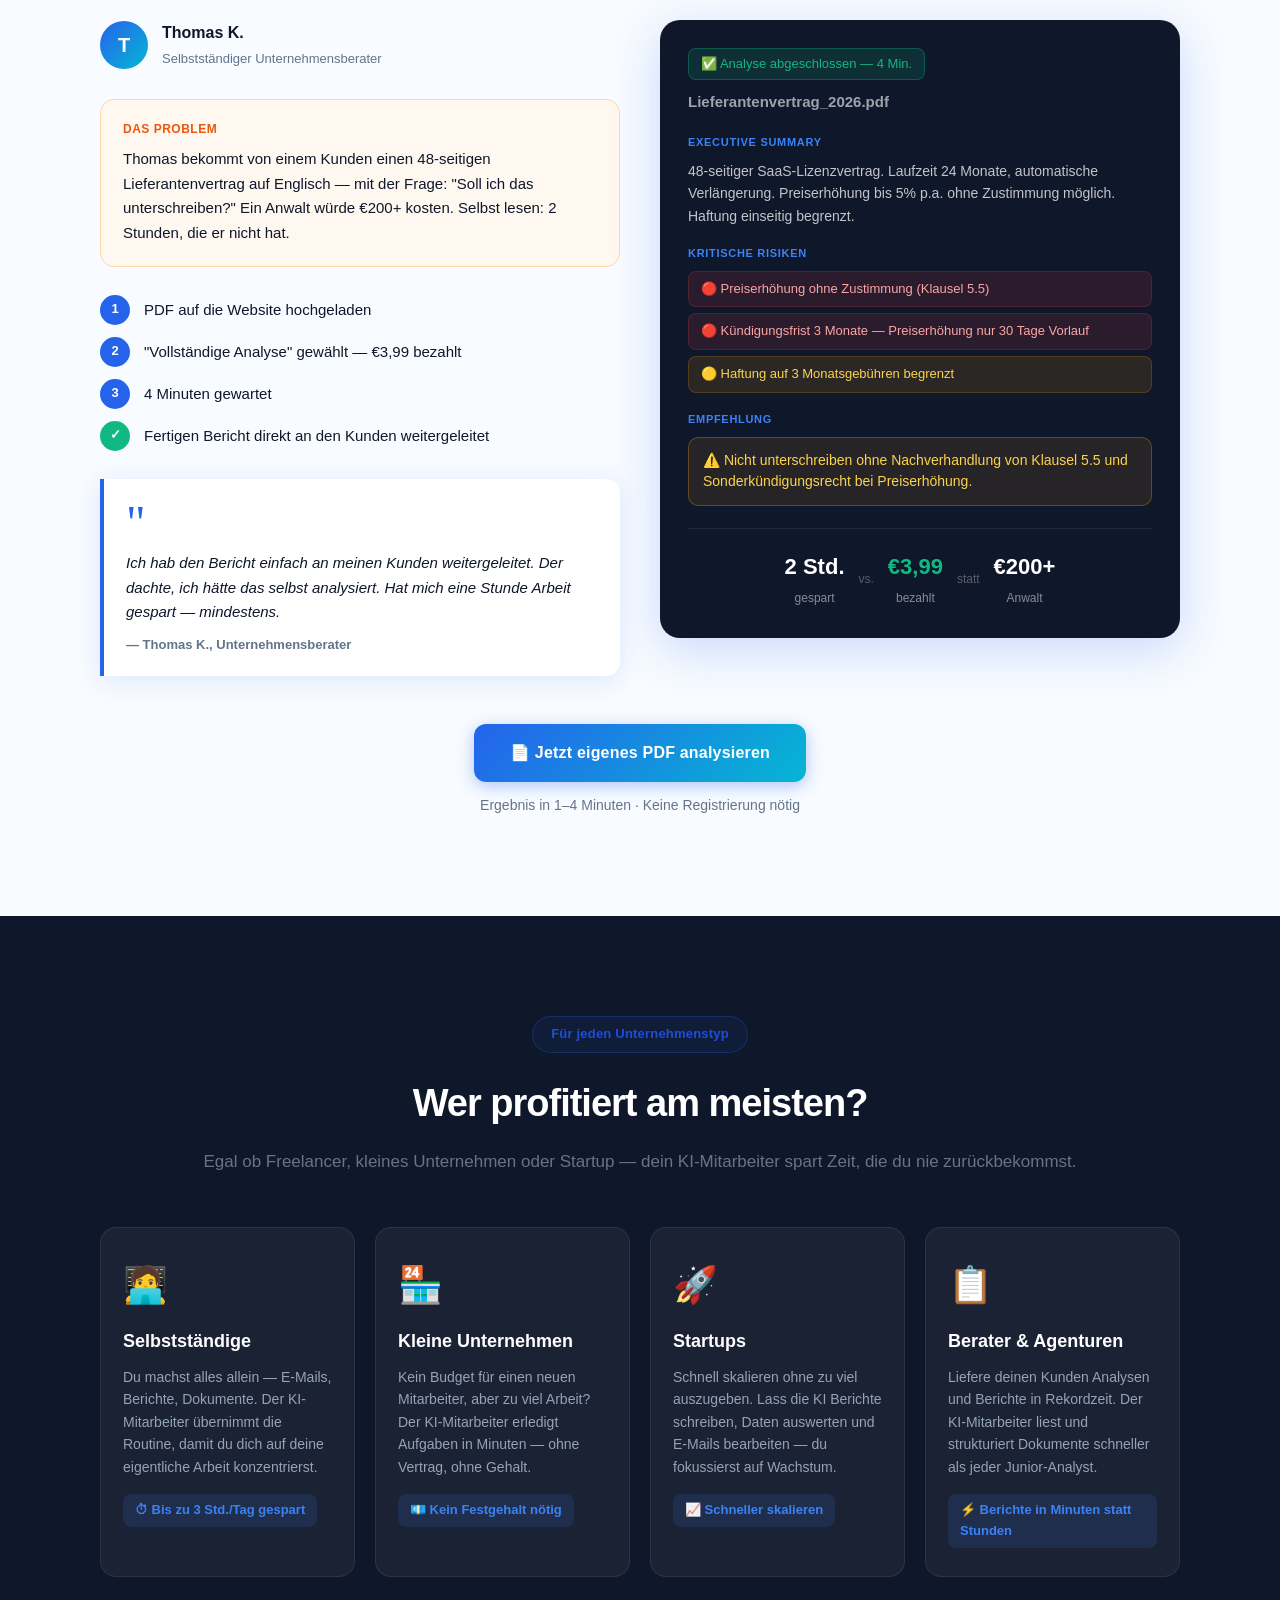
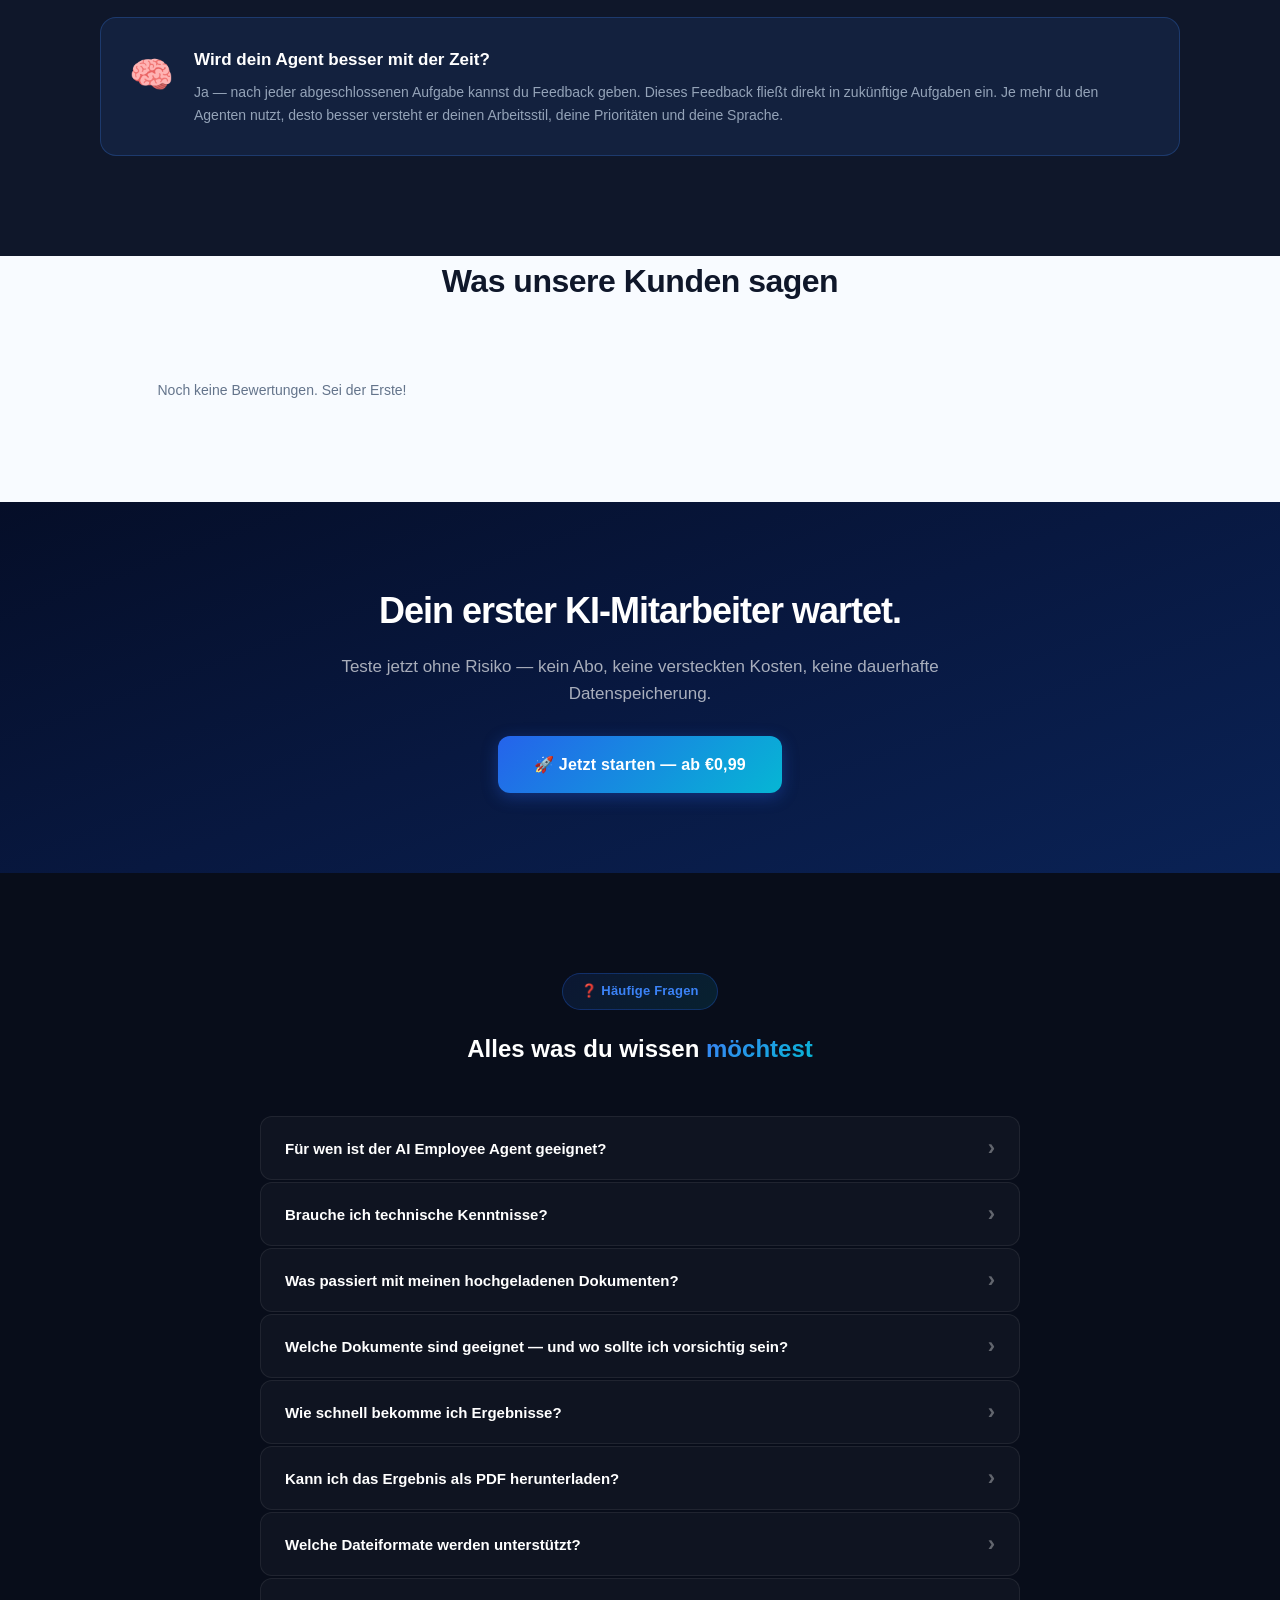
==== commit 1f605b43: "Install Vercel Speed Insights # Vercel Speed Insights Installation Report  ## Summary Successfully i" ====
--- a/index.html
+++ b/index.html
@@ -18,6 +18,11 @@
   <script src="https://cdnjs.cloudflare.com/ajax/libs/pdf.js/3.11.174/pdf.min.js"></script>
   <script>if(typeof pdfjsLib!=='undefined'){pdfjsLib.GlobalWorkerOptions.workerSrc='https://cdnjs.cloudflare.com/ajax/libs/pdf.js/3.11.174/pdf.worker.min.js';}</script>
   <script src="game.js" defer></script>
+  <!-- Vercel Speed Insights -->
+  <script>
+    window.si = window.si || function () { (window.siq = window.siq || []).push(arguments); };
+  </script>
+  <script defer src="/_vercel/speed-insights/script.js"></script>
 </head>
 <body>
 
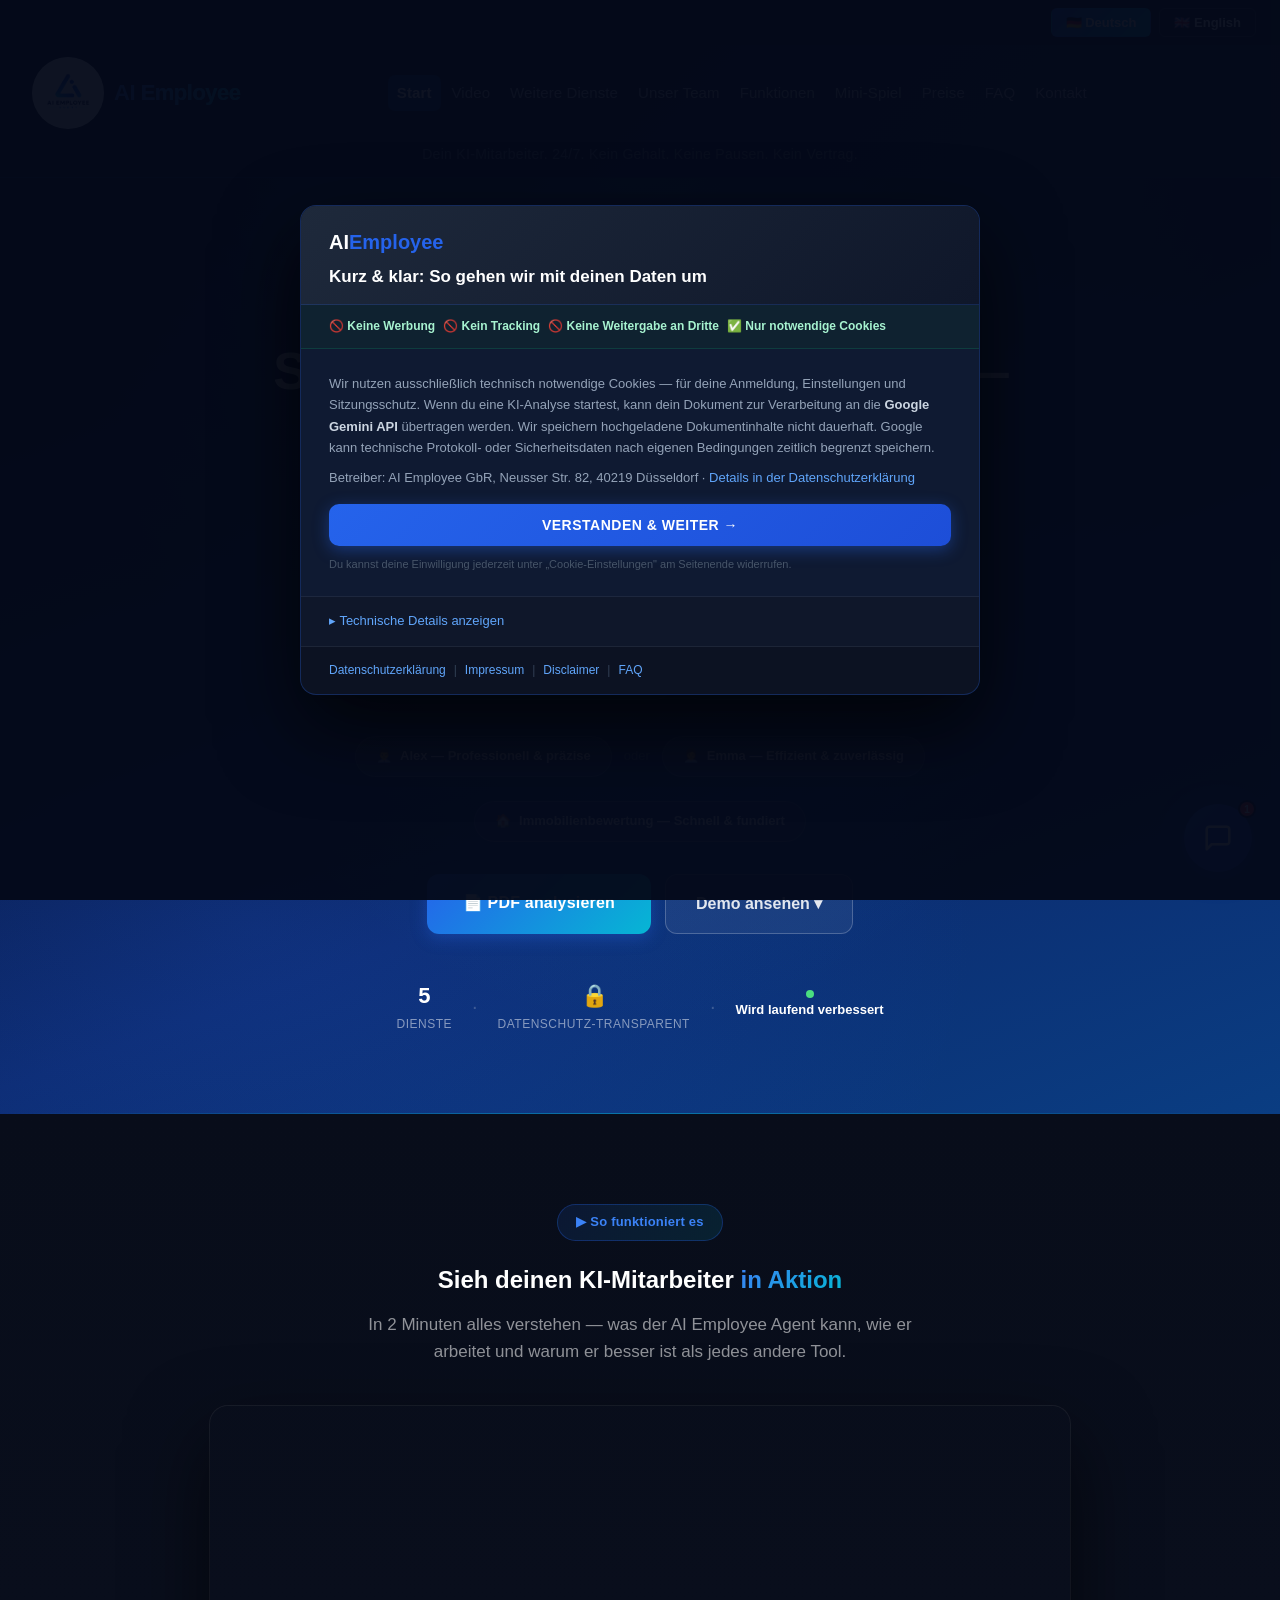
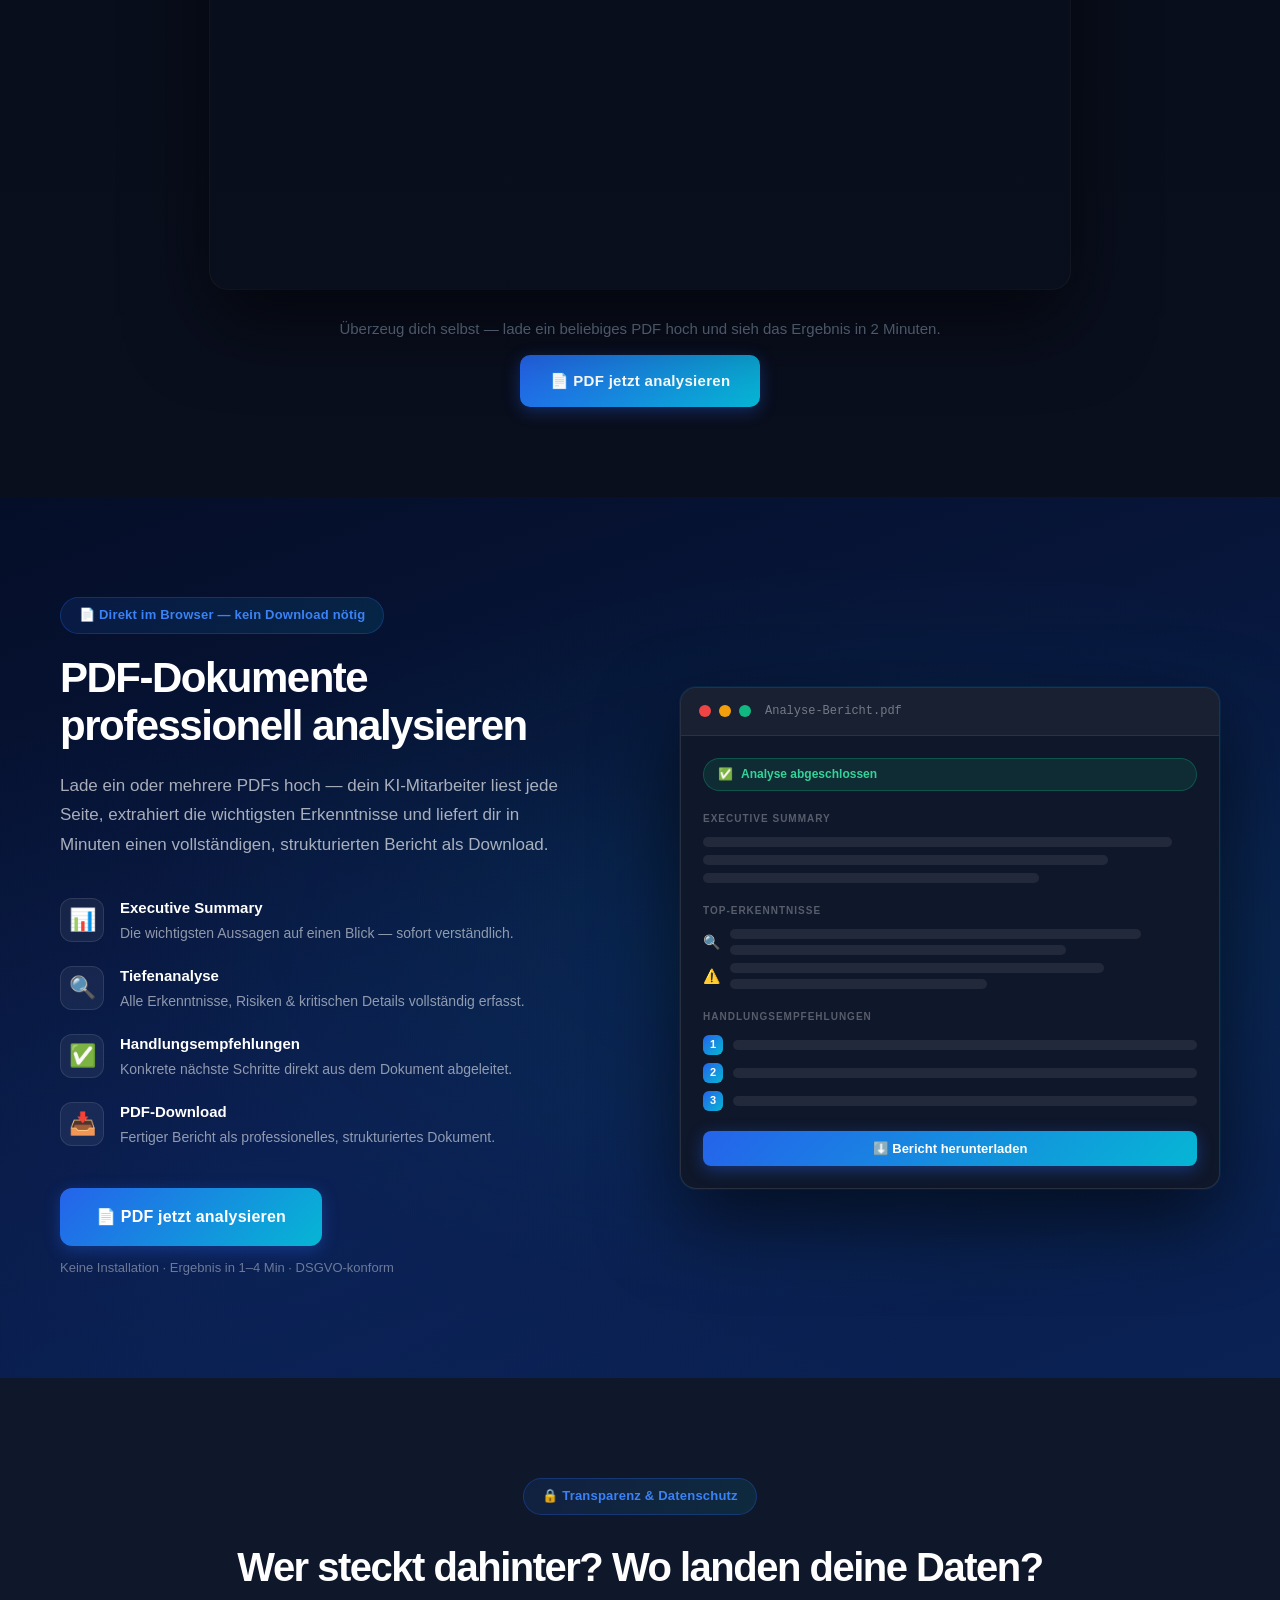
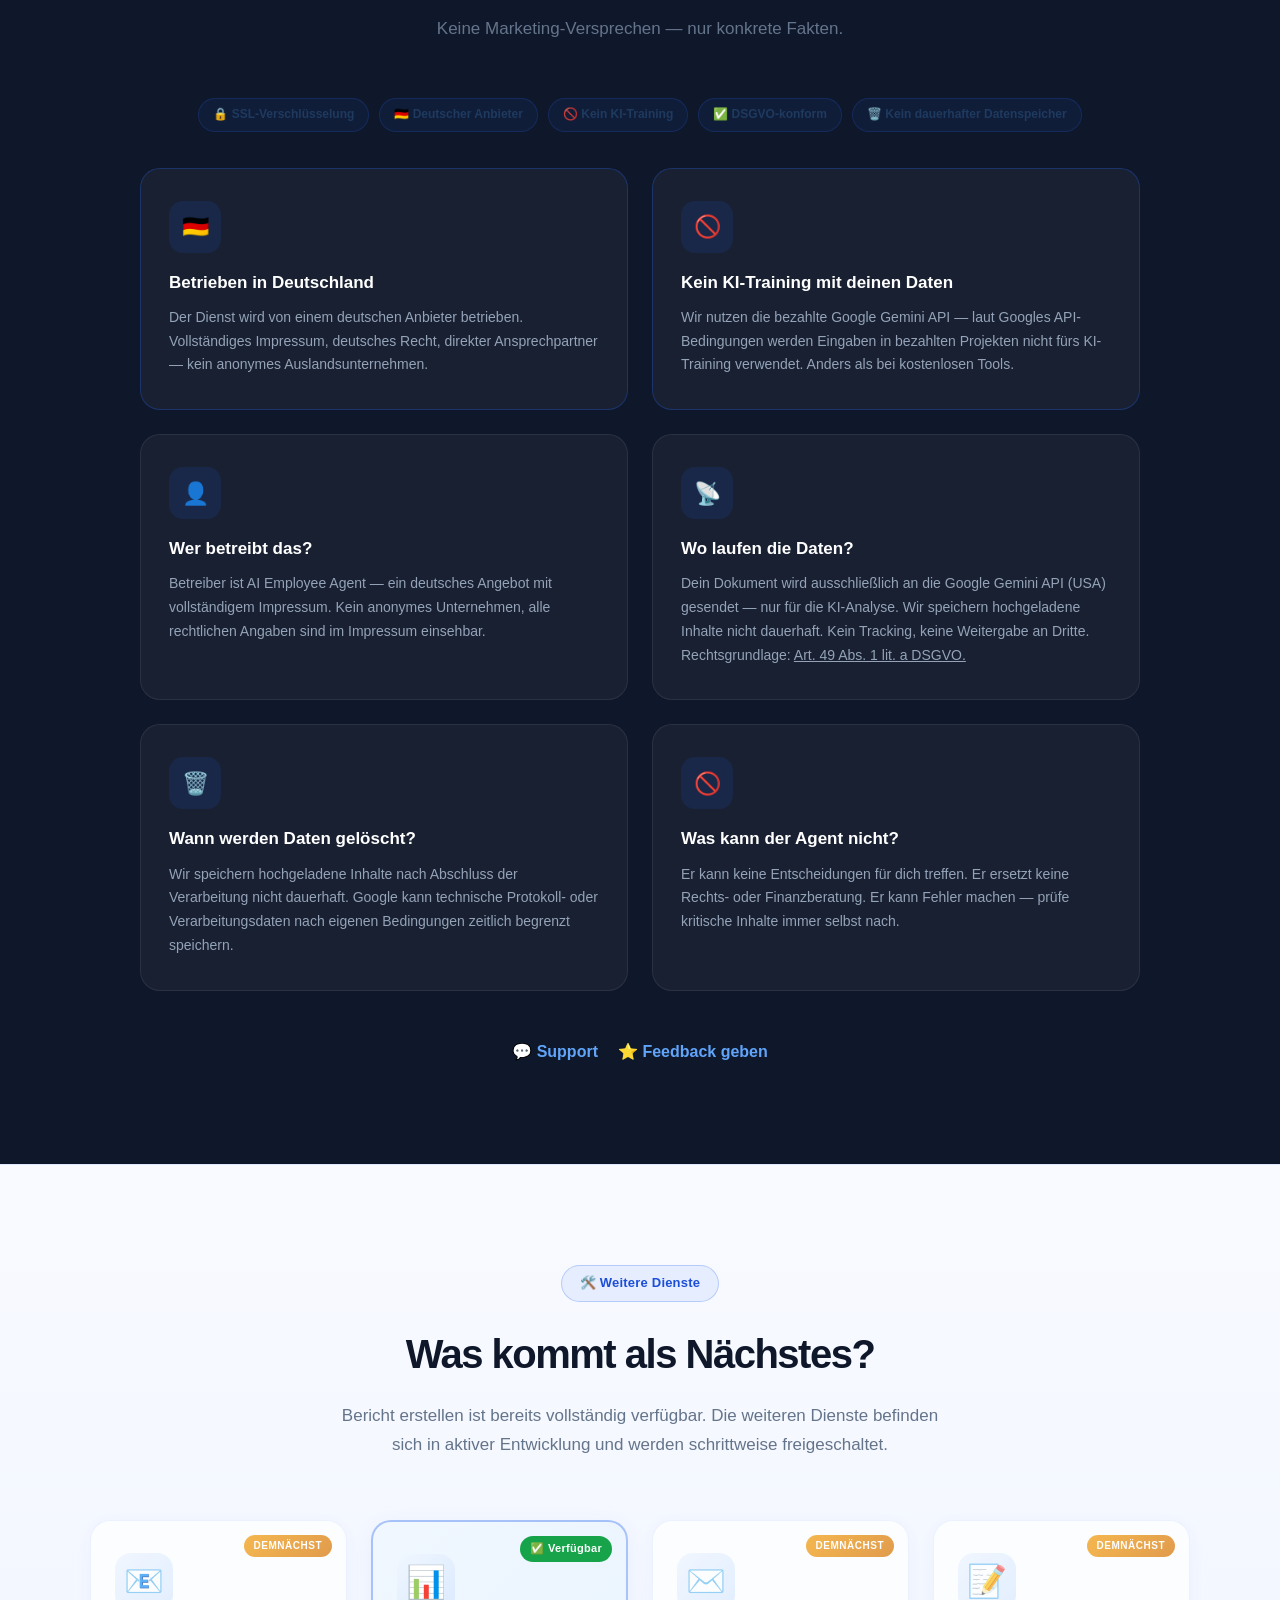
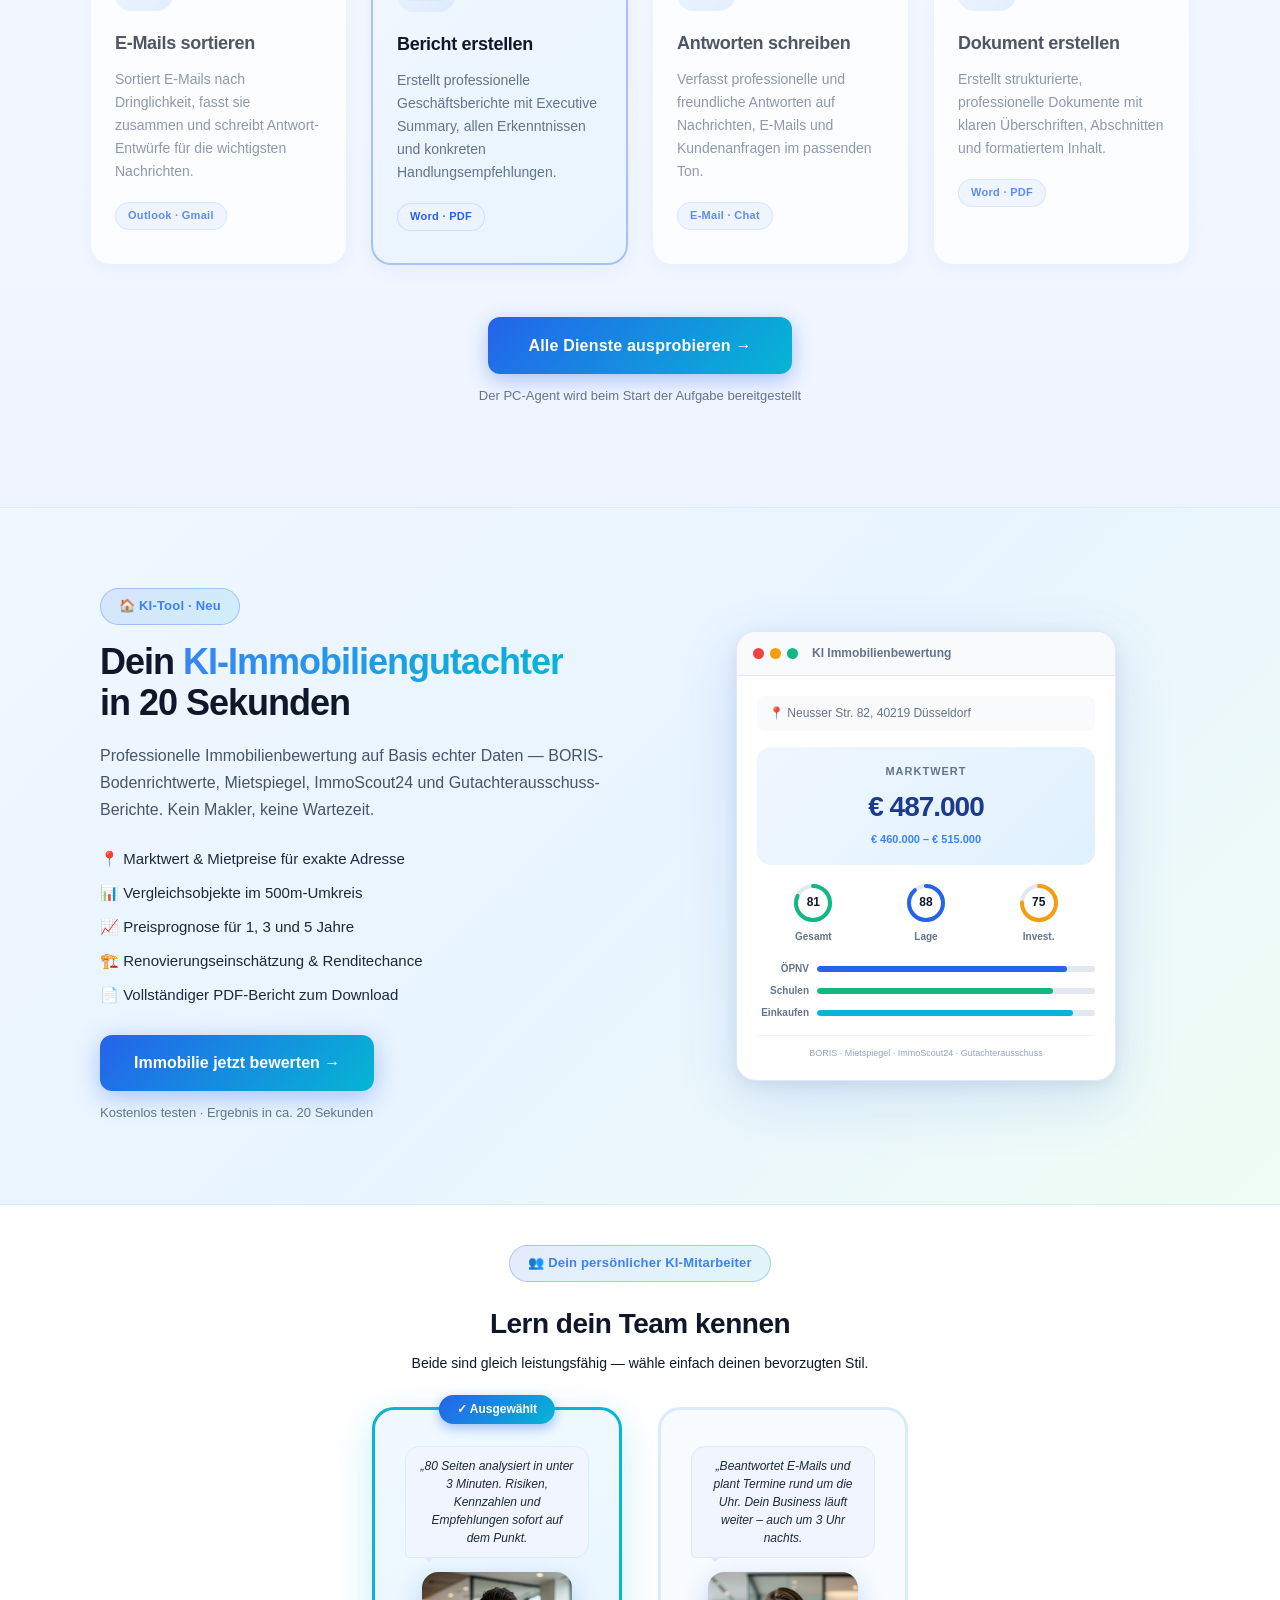
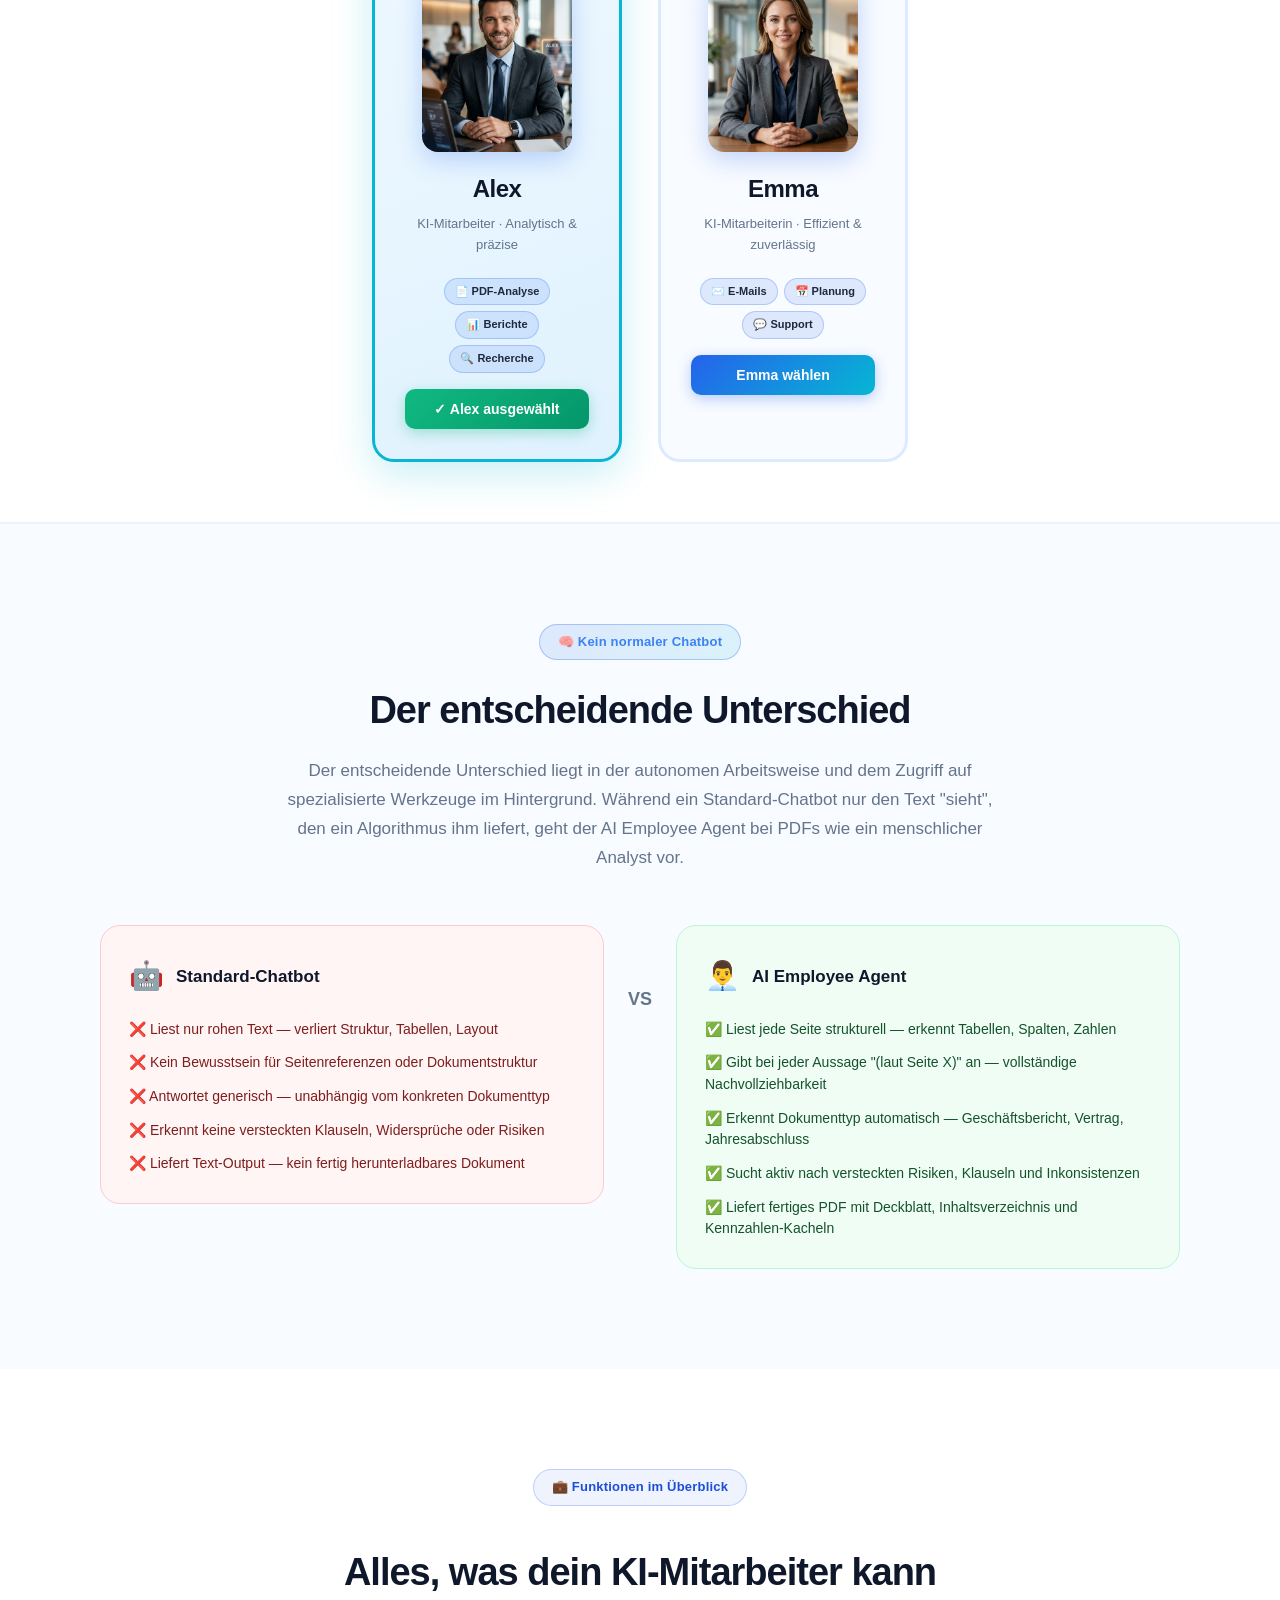
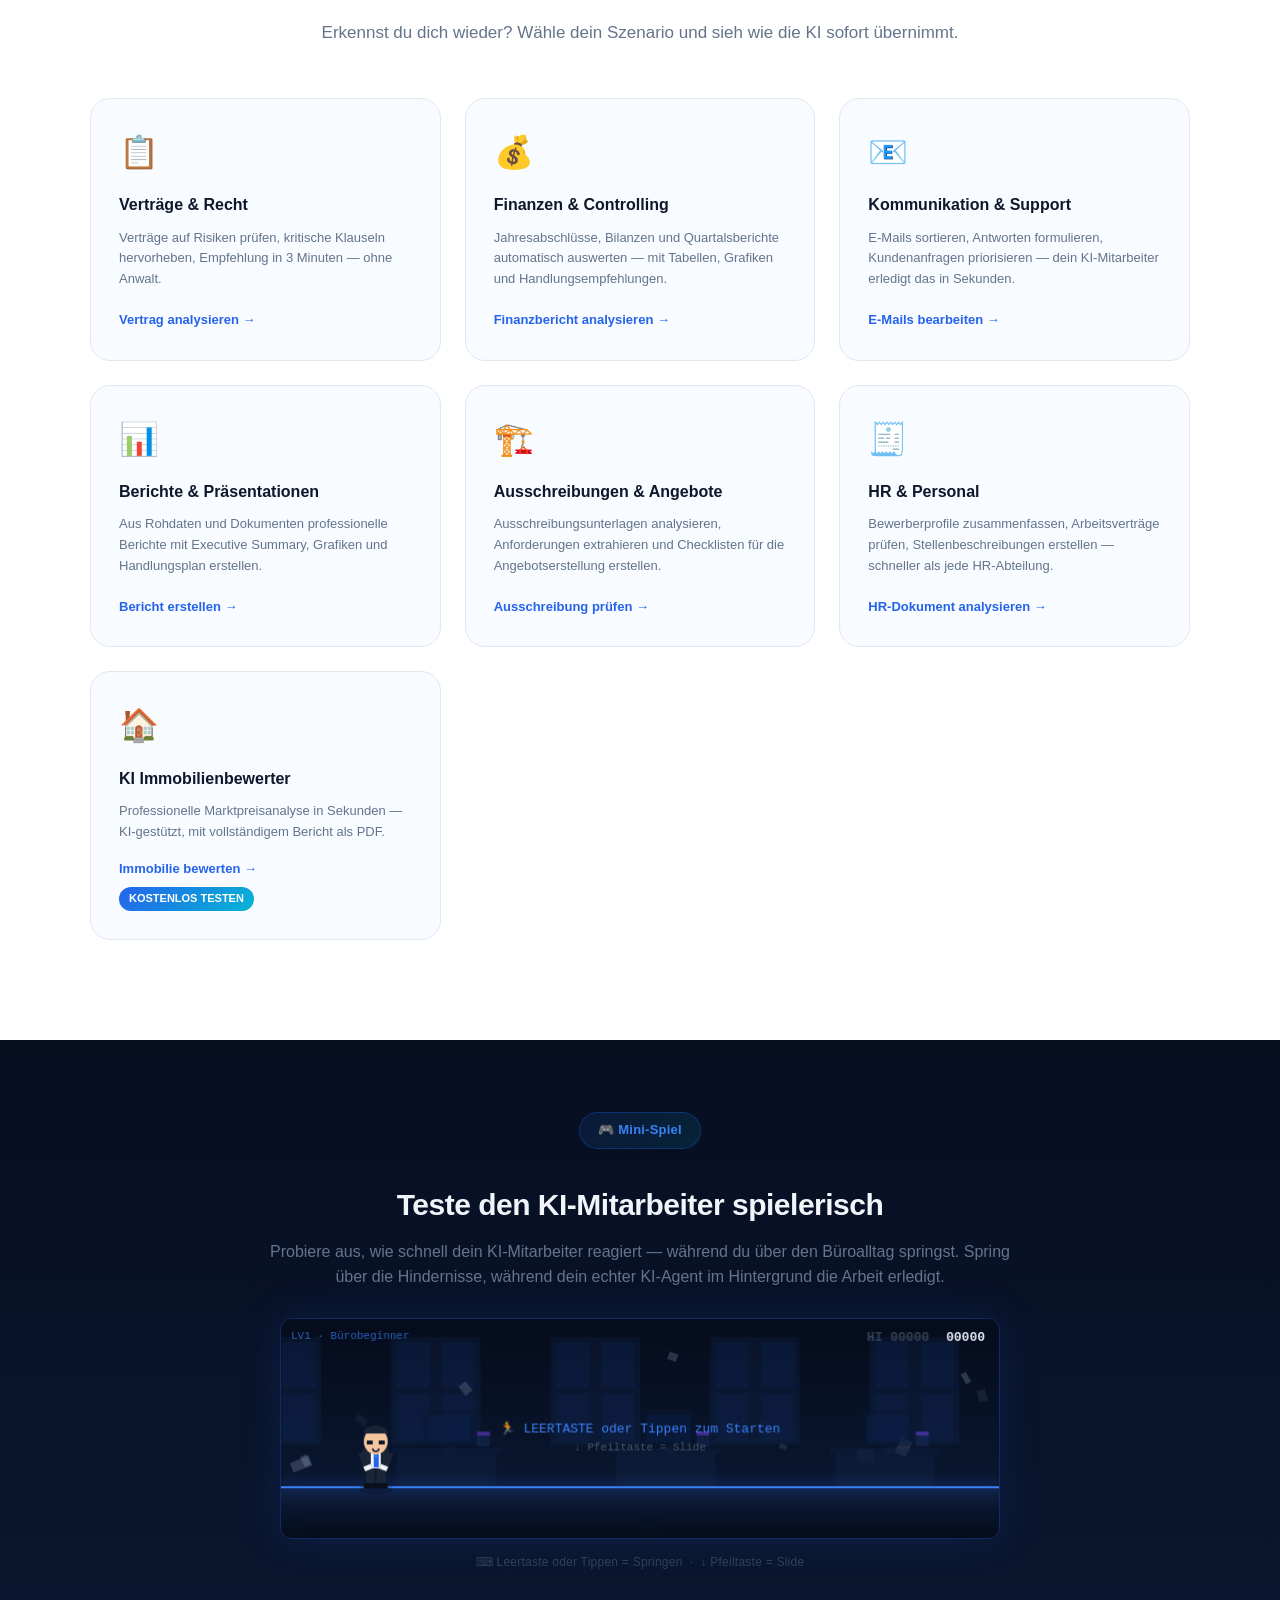
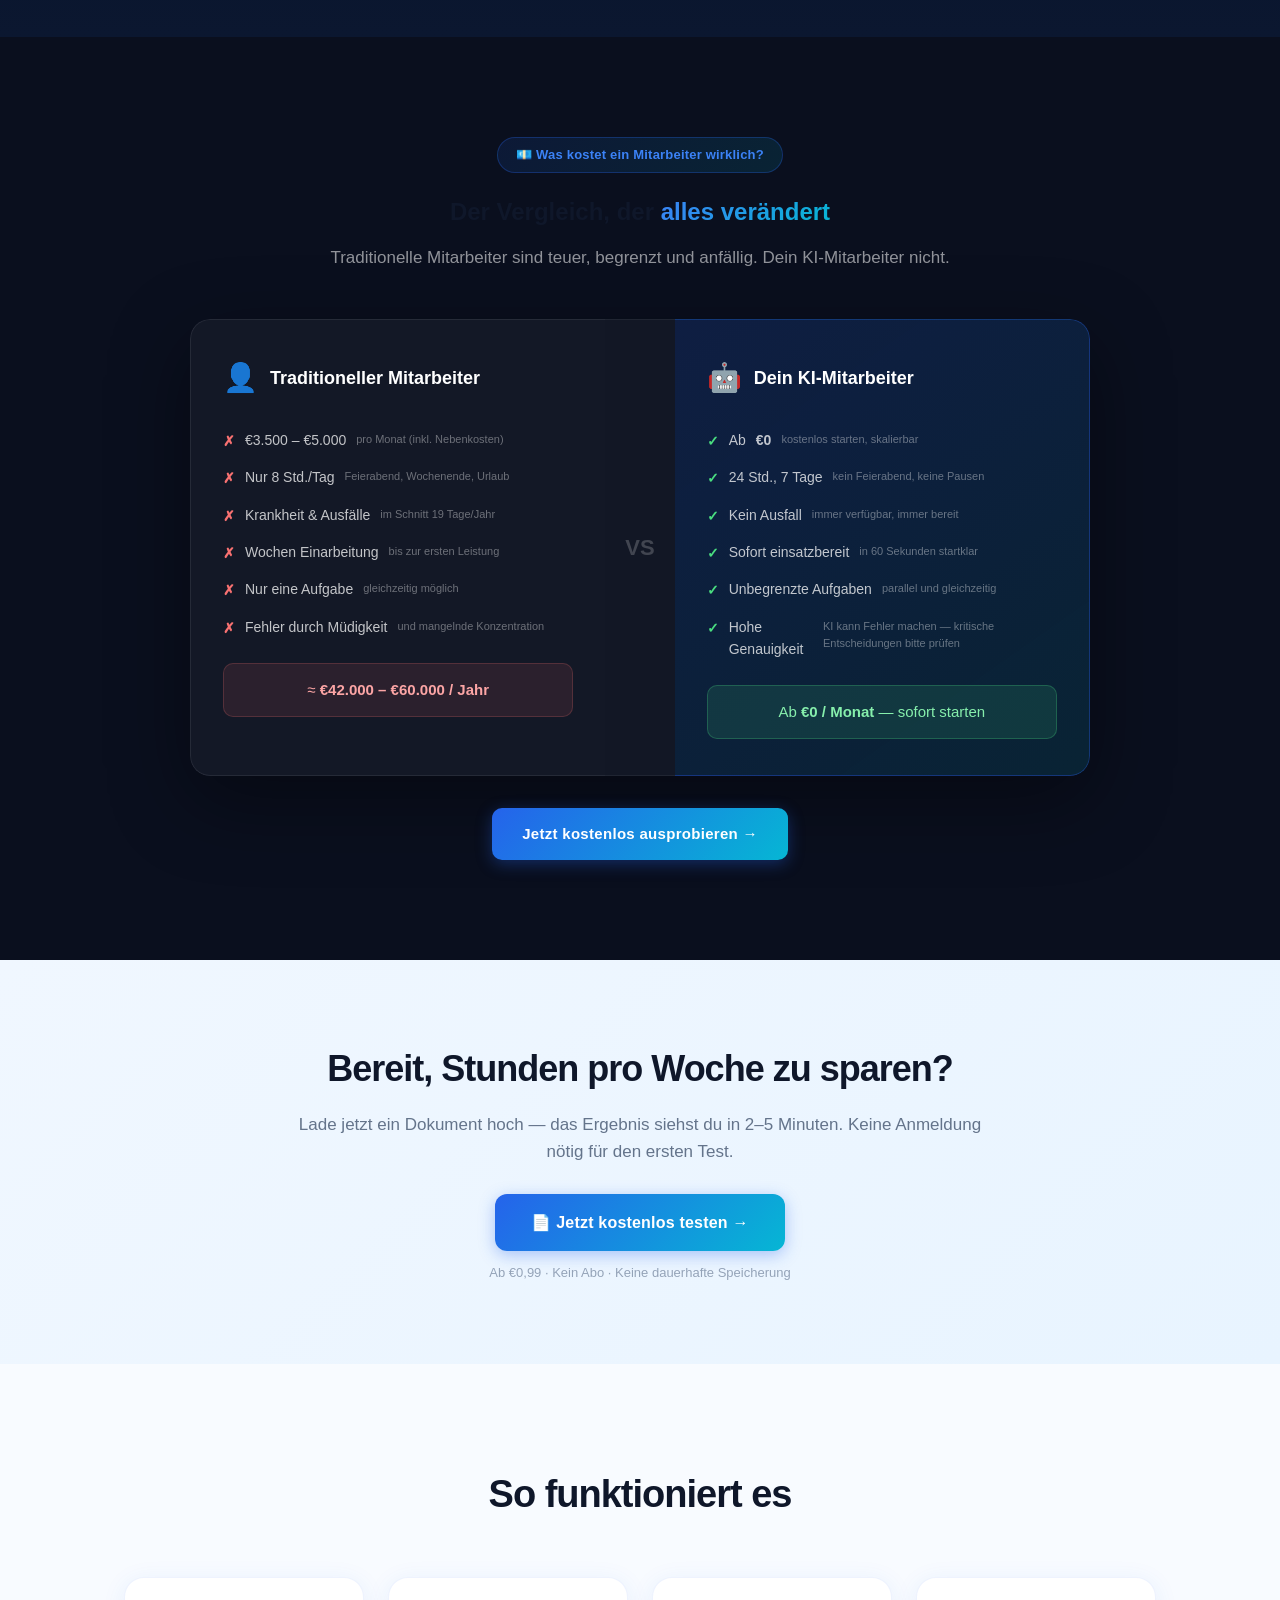
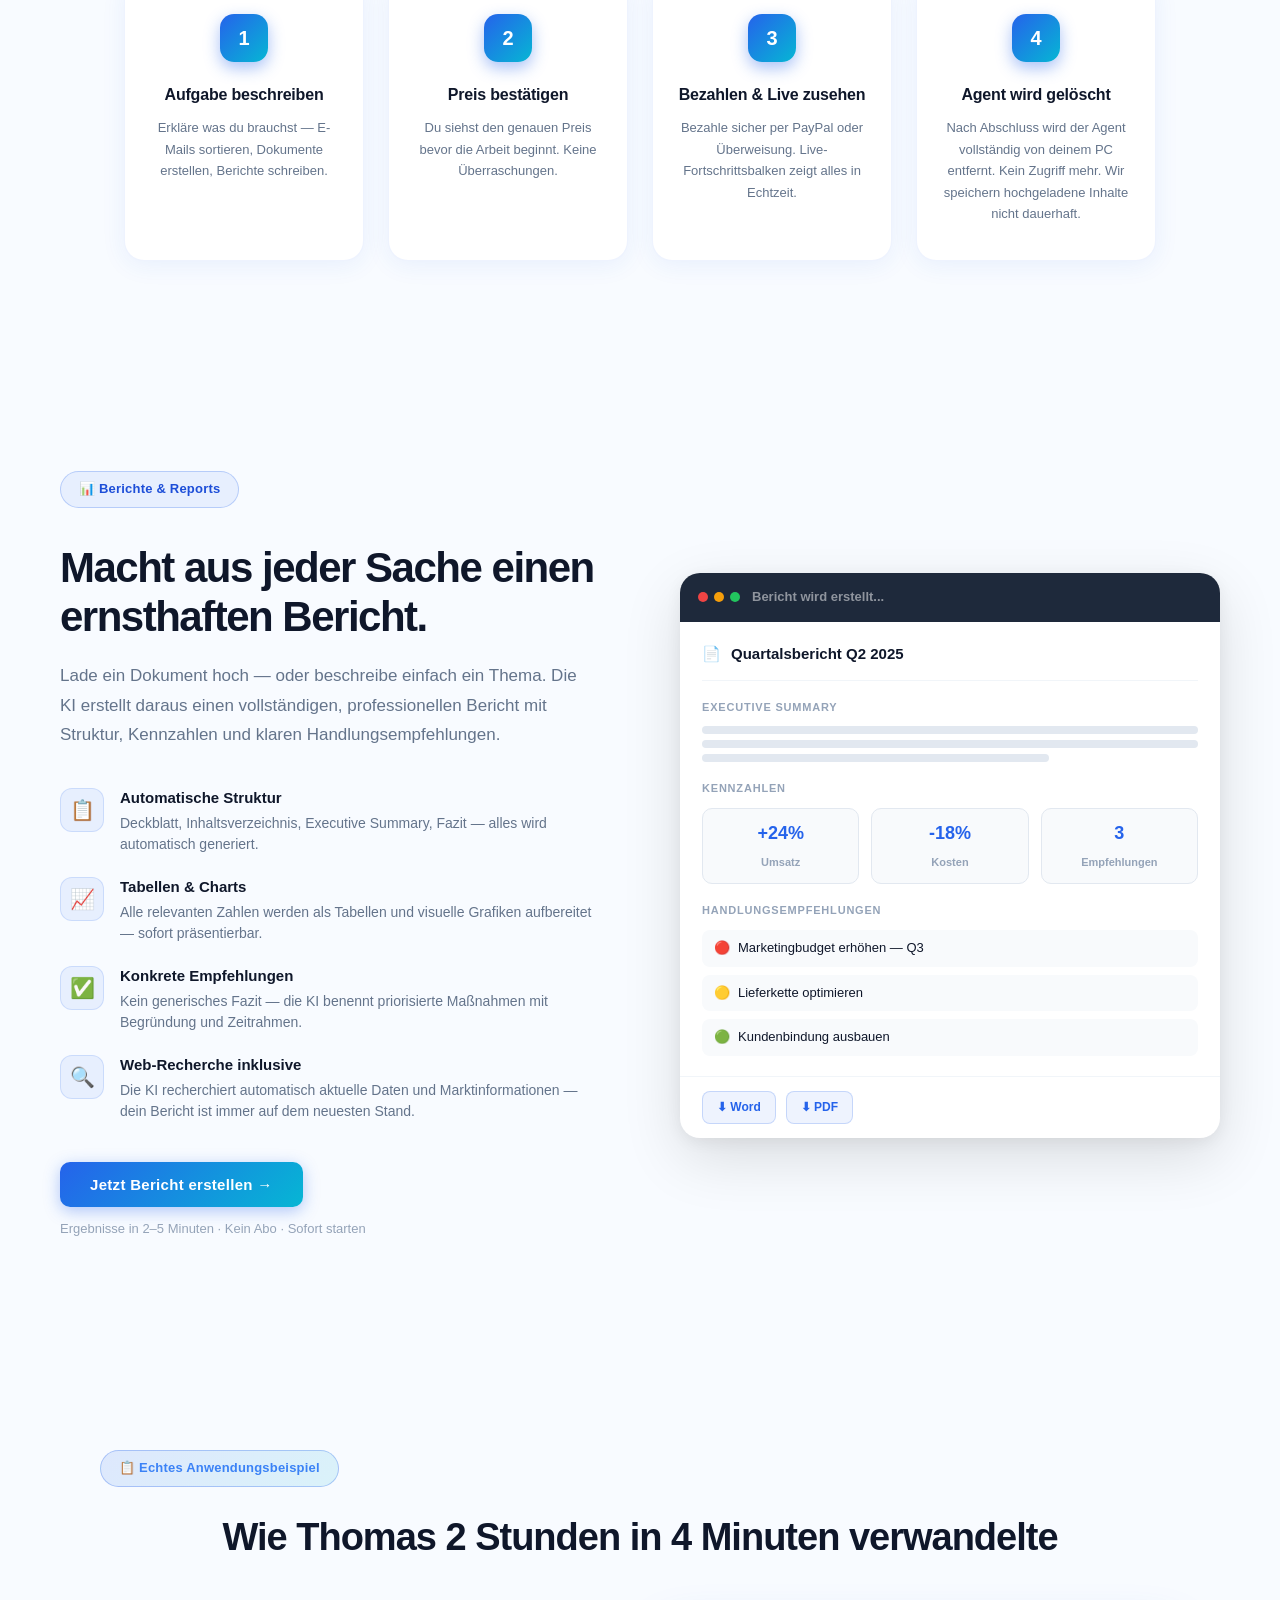
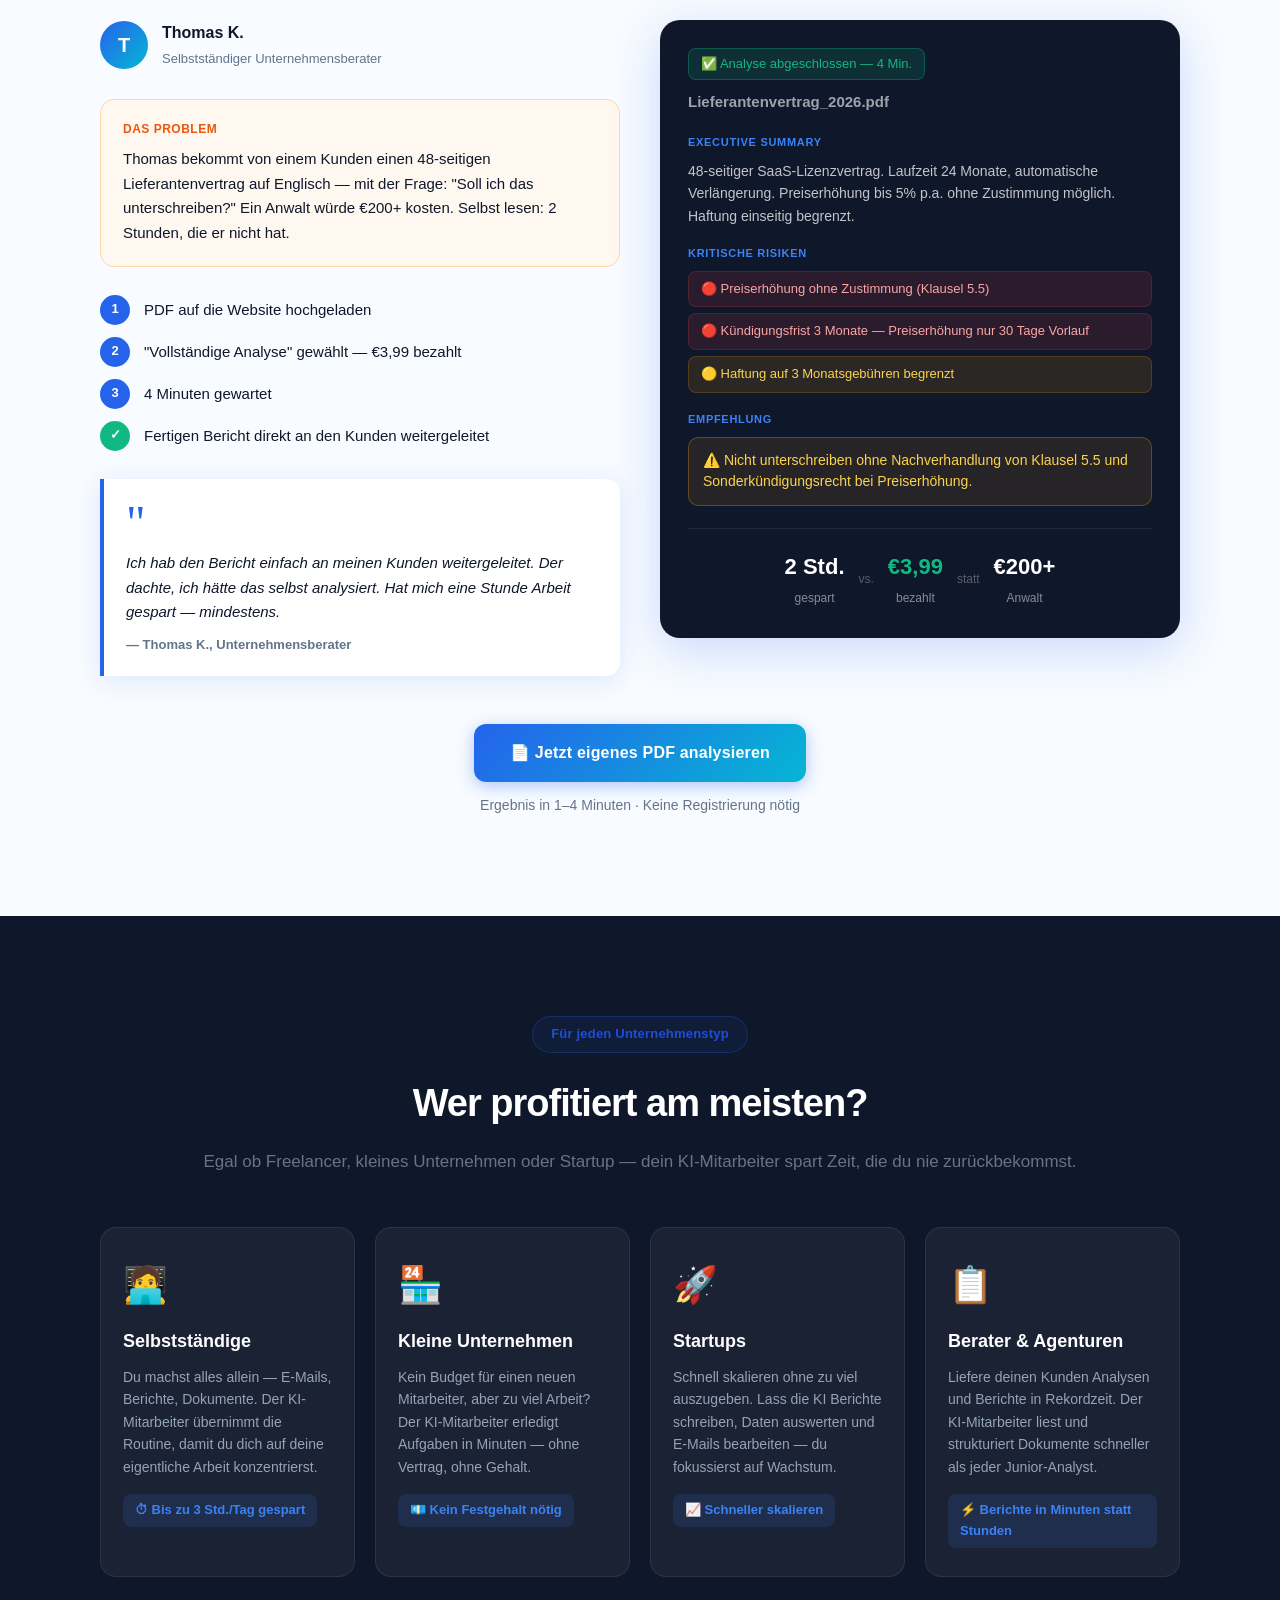
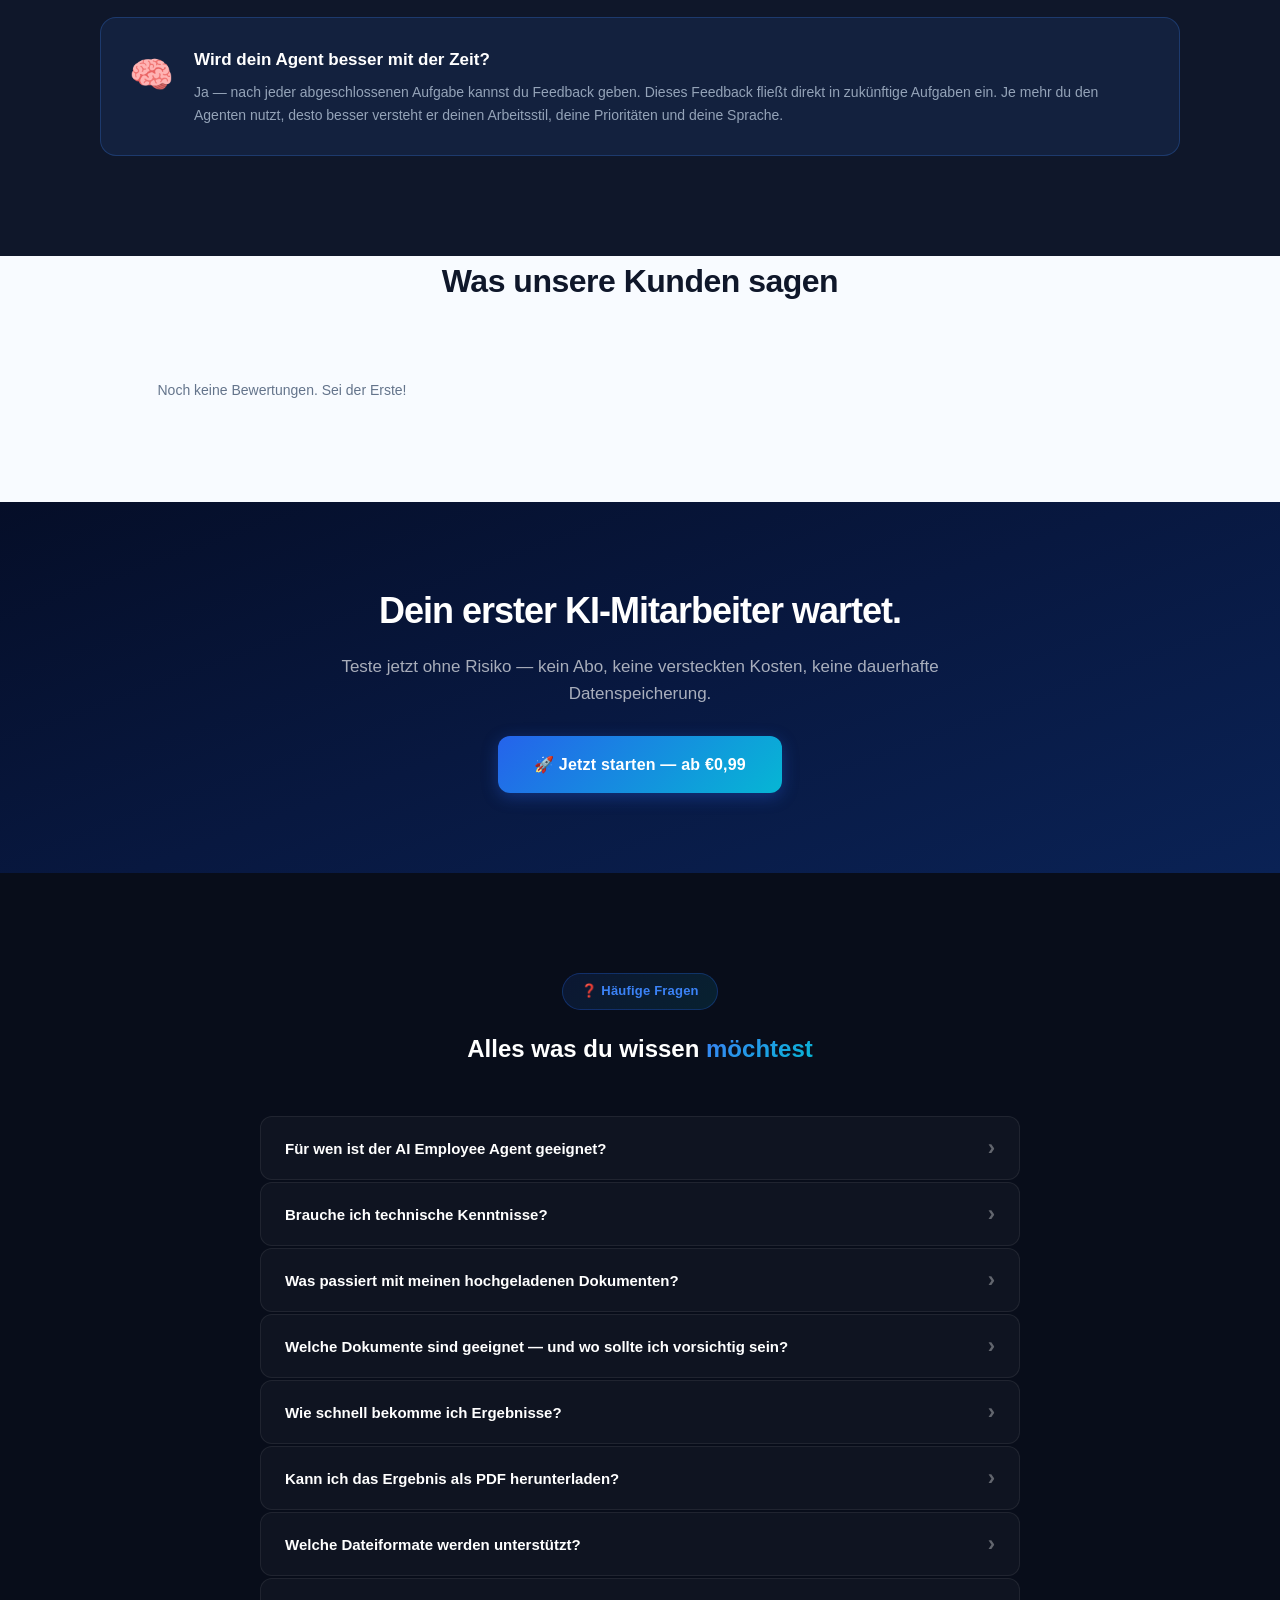
==== commit f14d82eb: "feat: Immobilienbewertung kostenlos im Demo-Modus (?demo=true) immo.html: Paywall wird bei demo=true" ====
--- a/index.html
+++ b/index.html
@@ -18,11 +18,6 @@
   <script src="https://cdnjs.cloudflare.com/ajax/libs/pdf.js/3.11.174/pdf.min.js"></script>
   <script>if(typeof pdfjsLib!=='undefined'){pdfjsLib.GlobalWorkerOptions.workerSrc='https://cdnjs.cloudflare.com/ajax/libs/pdf.js/3.11.174/pdf.worker.min.js';}</script>
   <script src="game.js" defer></script>
-  <!-- Vercel Speed Insights -->
-  <script>
-    window.si = window.si || function () { (window.siq = window.siq || []).push(arguments); };
-  </script>
-  <script defer src="/_vercel/speed-insights/script.js"></script>
 </head>
 <body>
 
@@ -567,8 +562,8 @@
           <li data-de="🏗️ Renovierungseinschätzung &amp; Renditechance" data-en="🏗️ Renovation assessment &amp; return potential">🏗️ Renovierungseinschätzung &amp; Renditechance</li>
           <li data-de="📄 Vollständiger PDF-Bericht zum Download" data-en="📄 Complete PDF report for download">📄 Vollständiger PDF-Bericht zum Download</li>
         </ul>
-        <a href="immo.html" class="btn-immo-feature" data-de="Immobilie jetzt bewerten →" data-en="Value property now →">Immobilie jetzt bewerten →</a>
-        <p class="immo-feature-price" data-de="Ab €1,99 · Ergebnis in ca. 20 Sekunden" data-en="From €1.99 · Result in approx. 20 seconds">Ab €1,99 · Ergebnis in ca. 20 Sekunden</p>
+        <a href="immo.html?demo=true" class="btn-immo-feature" data-de="Immobilie jetzt bewerten →" data-en="Value property now →">Immobilie jetzt bewerten →</a>
+        <p class="immo-feature-price" data-de="Kostenlos testen · Ergebnis in ca. 20 Sekunden" data-en="Try for free · Result in approx. 20 seconds">Kostenlos testen · Ergebnis in ca. 20 Sekunden</p>
       </div>
       <div class="immo-feature-visual">
         <div class="immo-mock">
@@ -742,12 +737,12 @@
           <p data-de="Bewerberprofile zusammenfassen, Arbeitsverträge prüfen, Stellenbeschreibungen erstellen — schneller als jede HR-Abteilung." data-en="Summarise applicant profiles, review employment contracts, create job descriptions — faster than any HR department.">Bewerberprofile zusammenfassen, Arbeitsverträge prüfen, Stellenbeschreibungen erstellen.</p>
           <span class="uc-cta" data-de="HR-Dokument analysieren →" data-en="Analyse HR document →">HR-Dokument analysieren →</span>
         </div>
-        <a href="immo.html" class="usecase-card usecase-card-highlight" style="text-decoration:none;display:flex;flex-direction:column;">
+        <a href="immo.html?demo=true" class="usecase-card usecase-card-highlight" style="text-decoration:none;display:flex;flex-direction:column;">
           <div class="uc-icon">🏠</div>
           <h3>KI Immobilienbewerter</h3>
           <p>Professionelle Marktpreisanalyse in Sekunden — KI-gestützt, mit vollständigem Bericht als PDF.</p>
           <span class="uc-cta" style="color:#2563eb;">Immobilie bewerten →</span>
-          <span style="display:inline-block;margin-top:8px;font-size:11px;font-weight:700;background:linear-gradient(135deg,#2563eb,#06b6d4);color:white;padding:3px 10px;border-radius:20px;width:fit-content;">NEU</span>
+          <span style="display:inline-block;margin-top:8px;font-size:11px;font-weight:700;background:linear-gradient(135deg,#2563eb,#06b6d4);color:white;padding:3px 10px;border-radius:20px;width:fit-content;">KOSTENLOS TESTEN</span>
         </a>
       </div>
     </div>
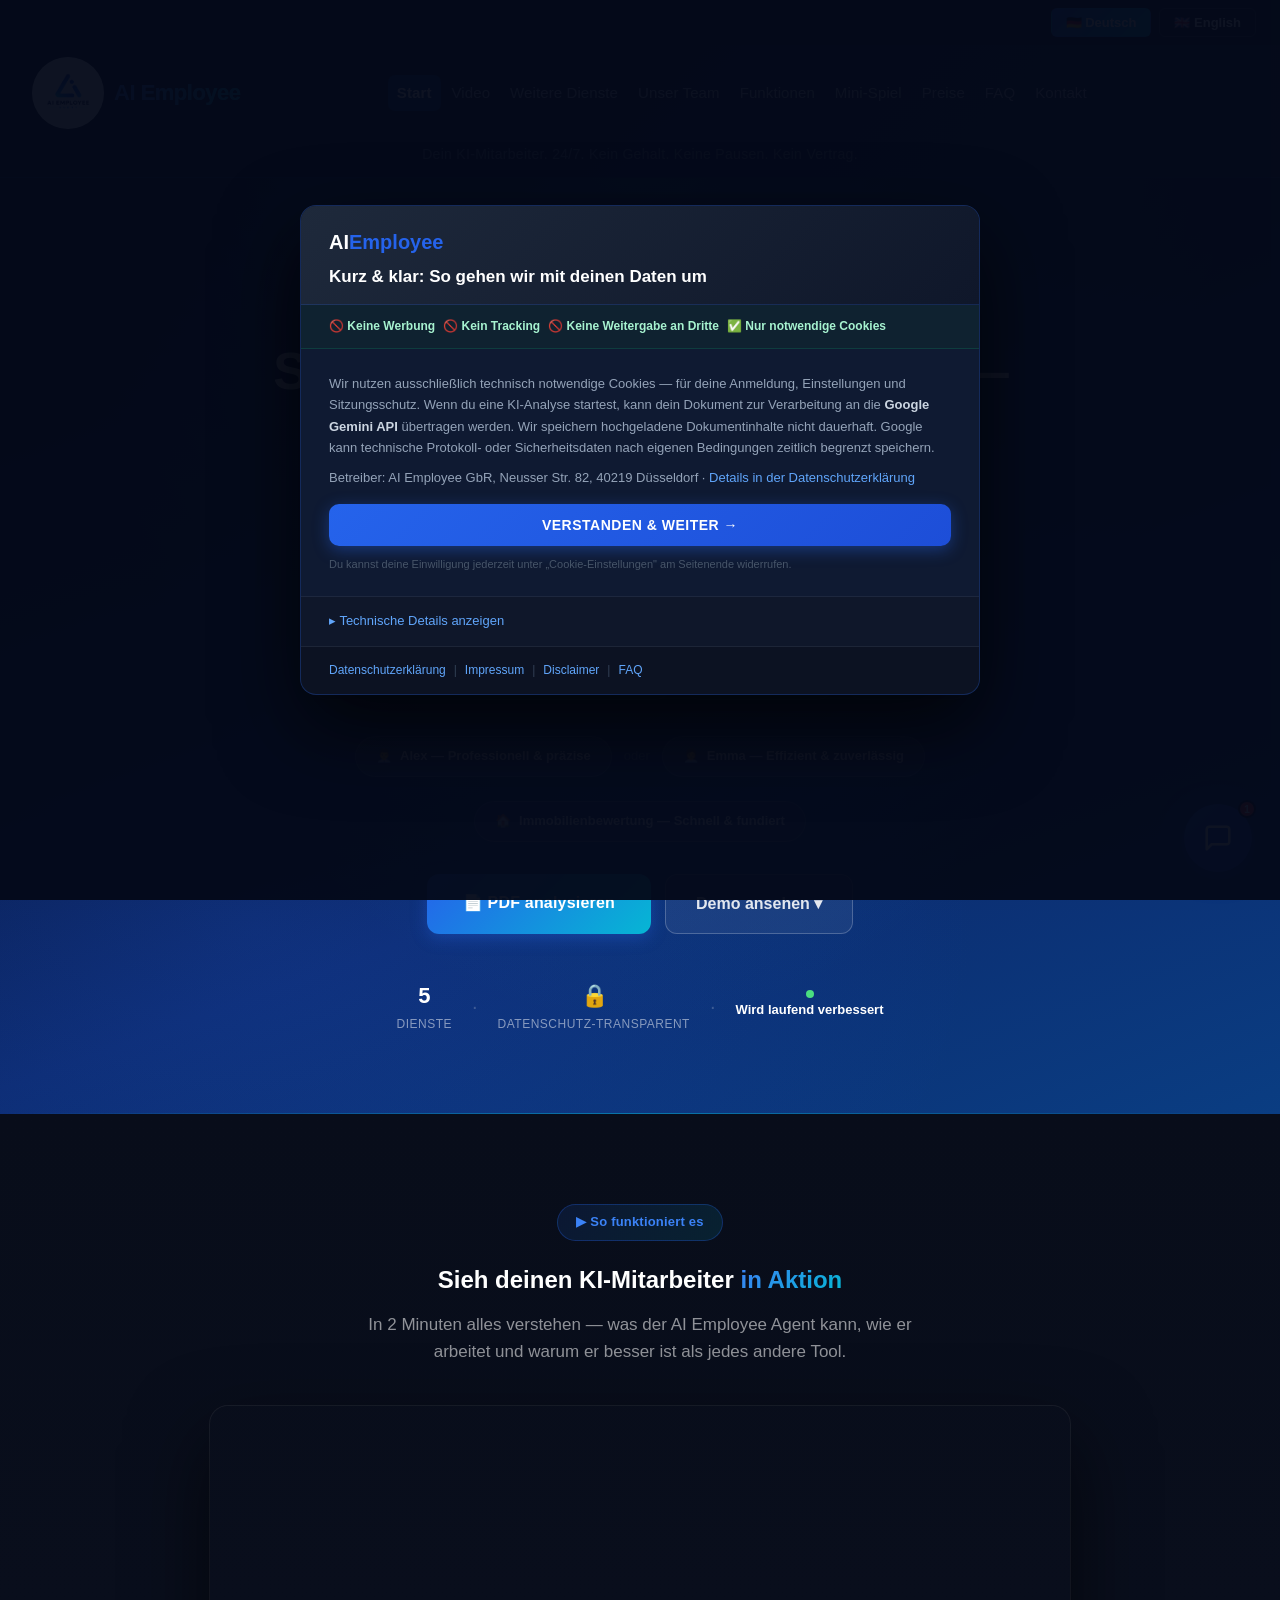
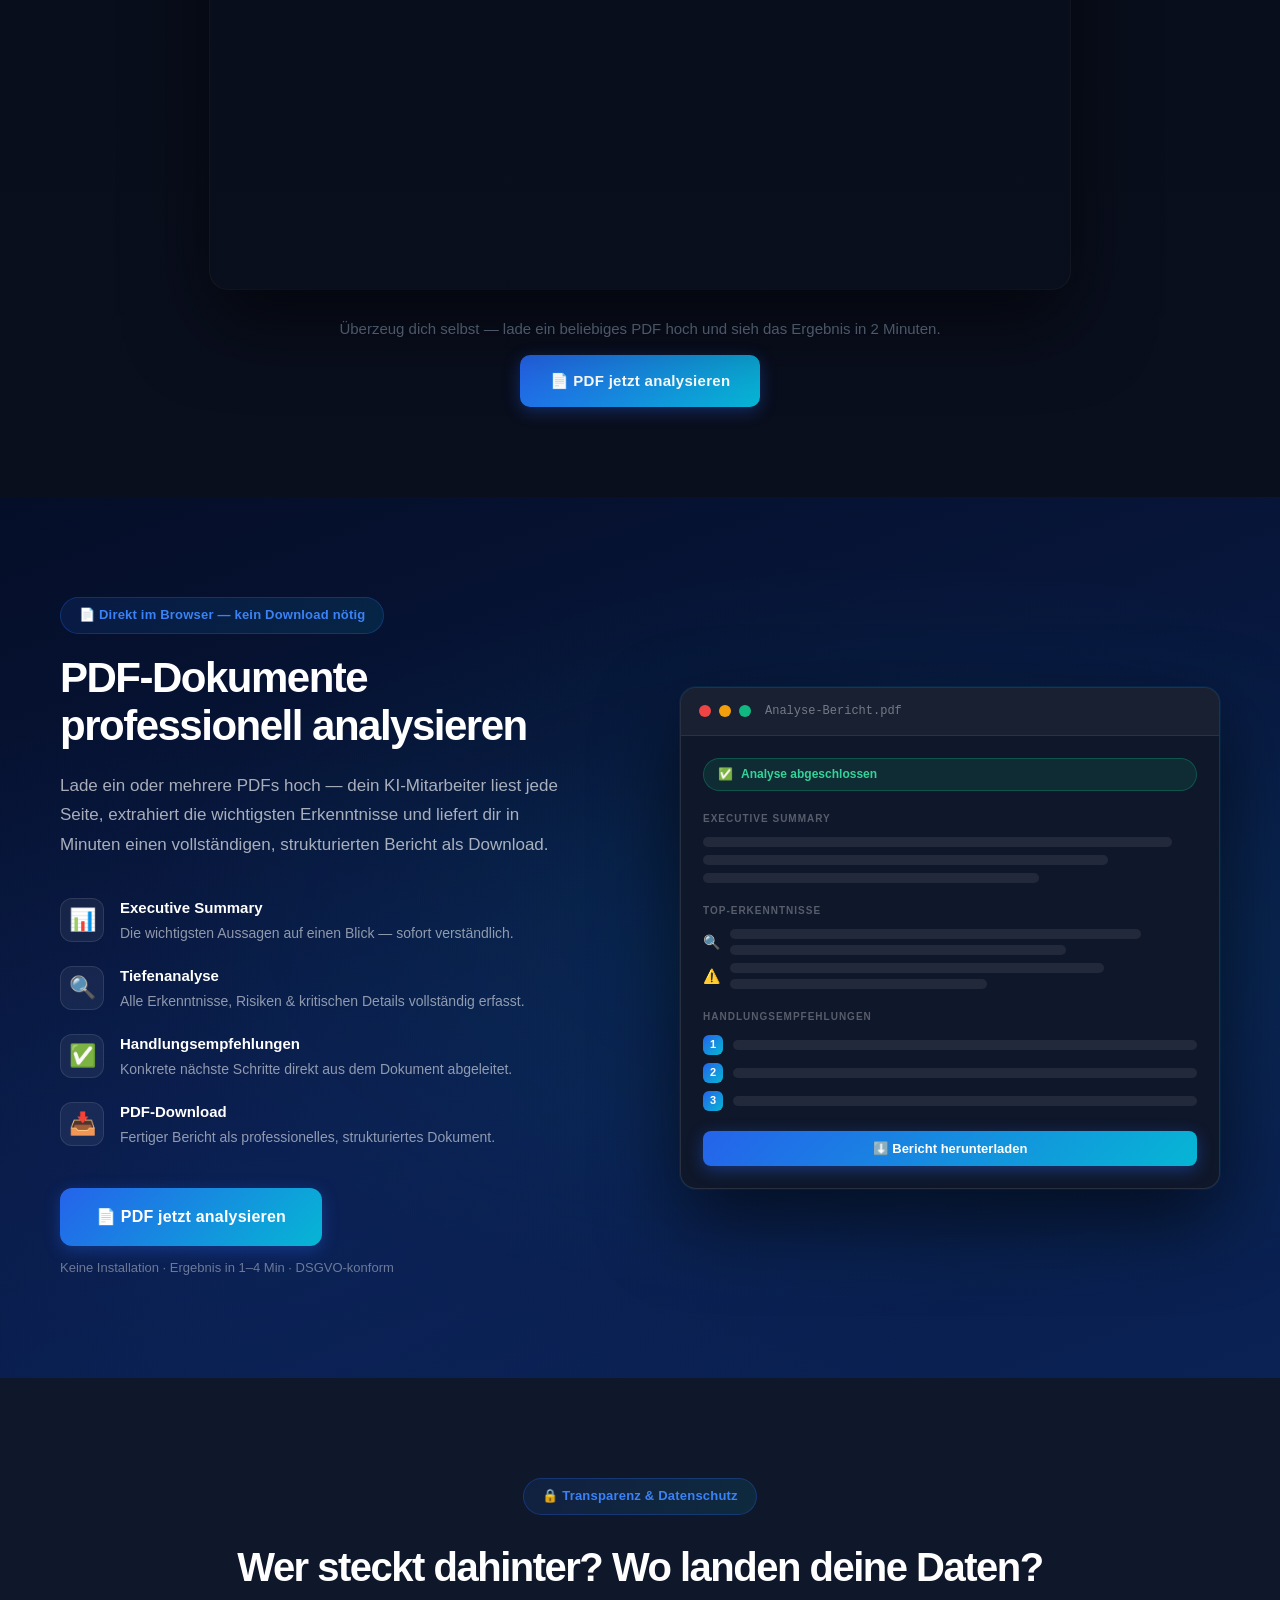
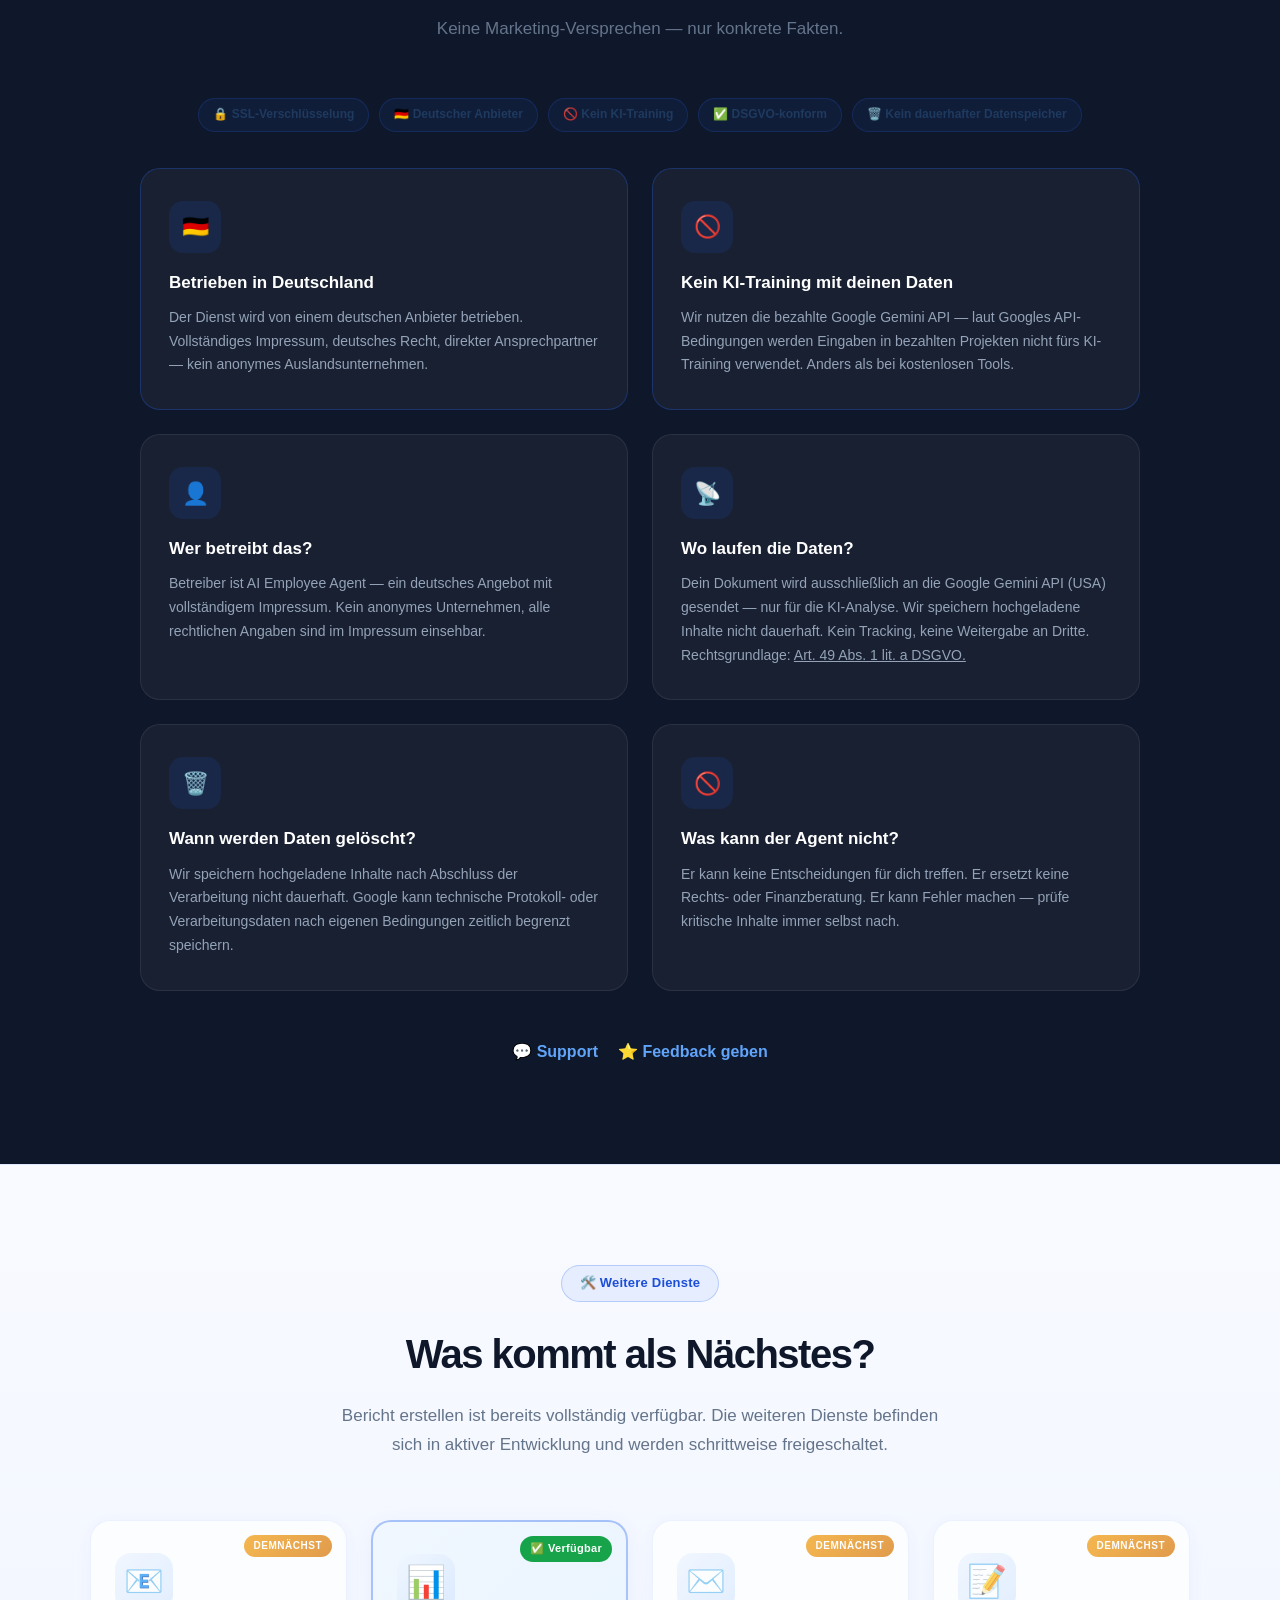
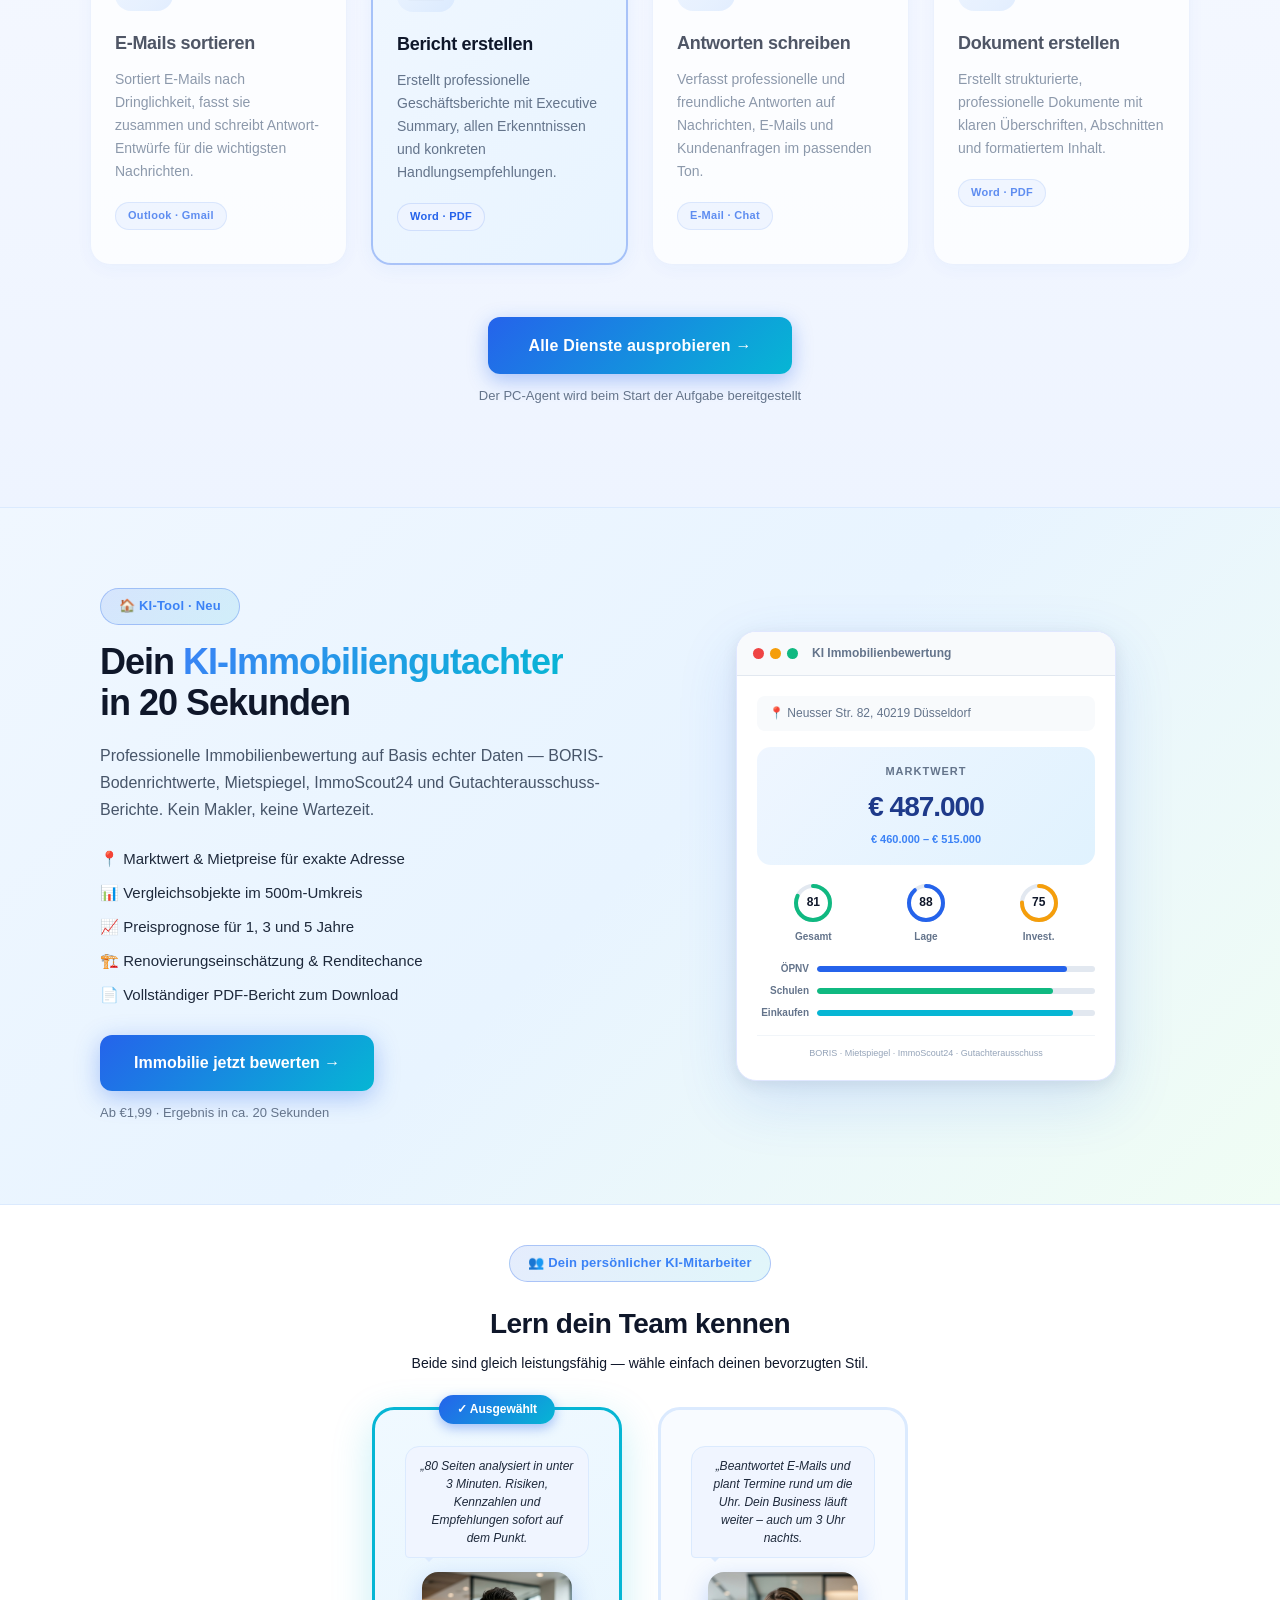
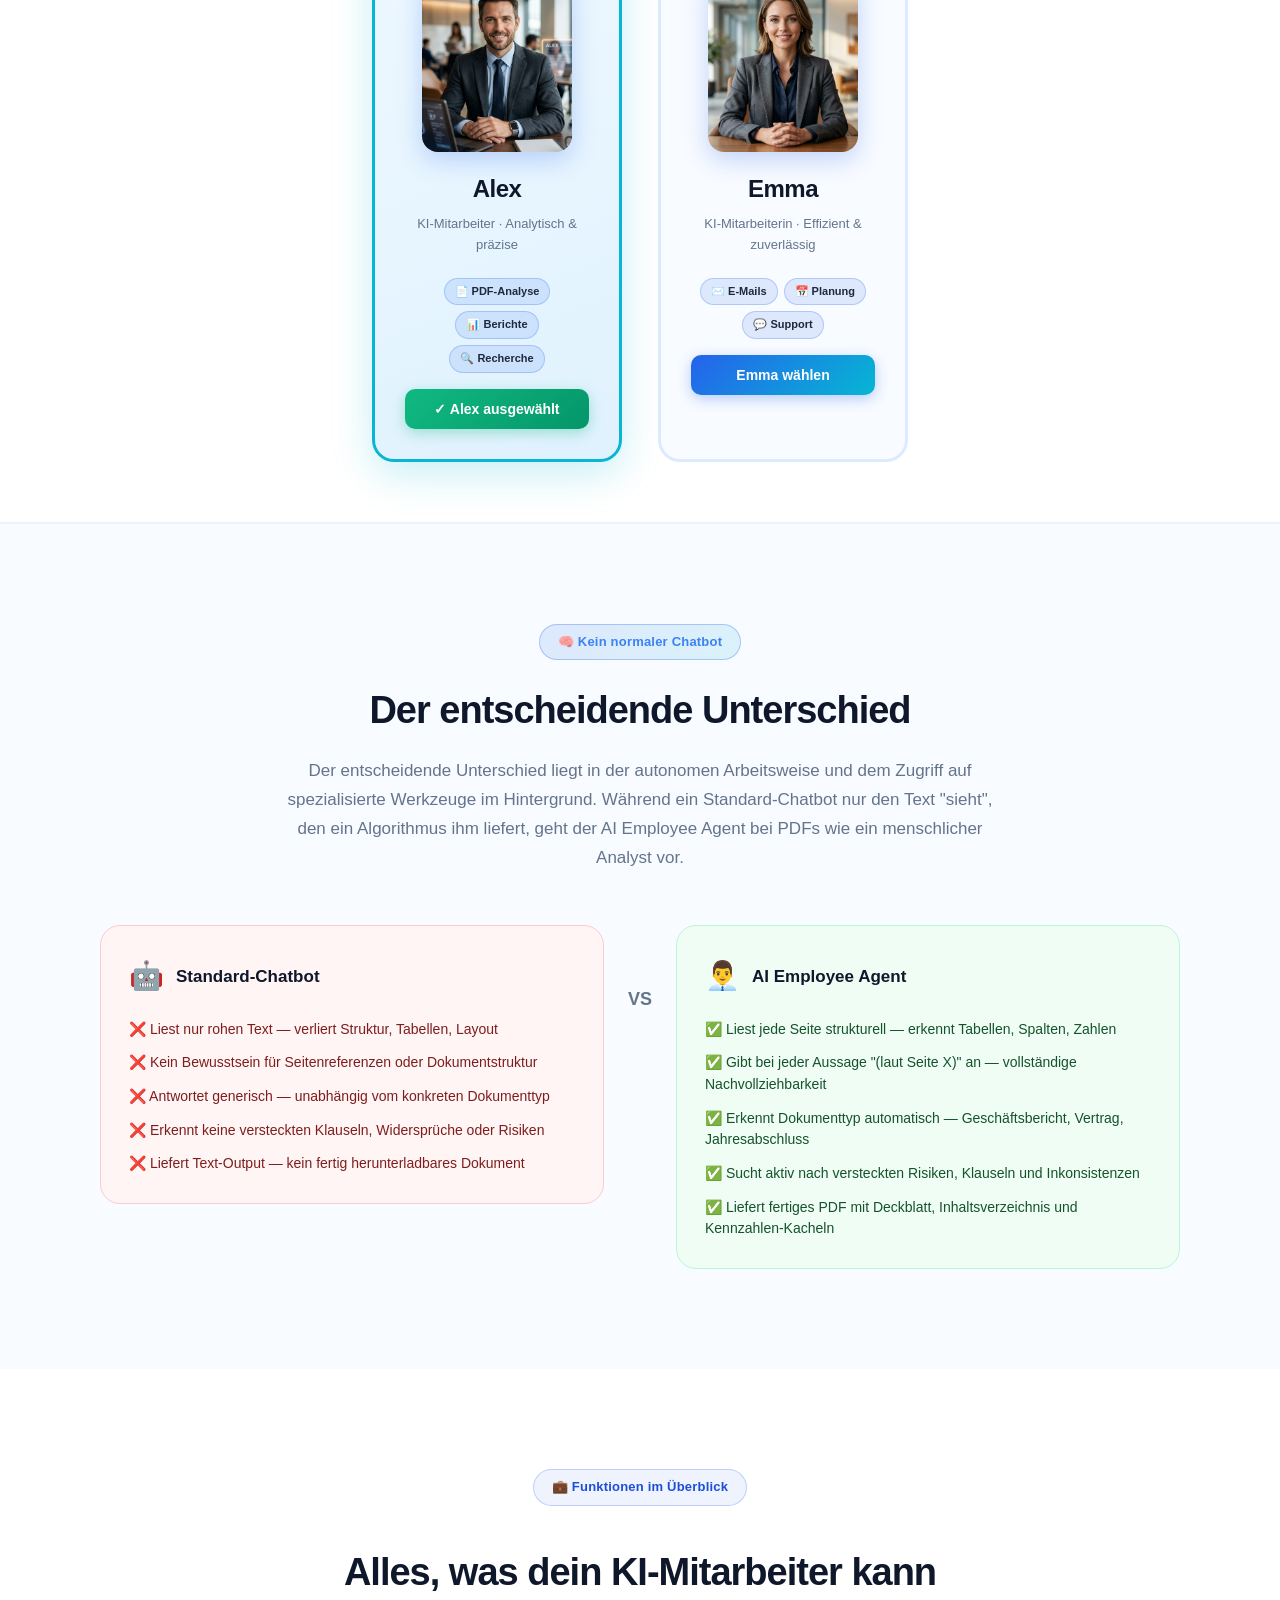
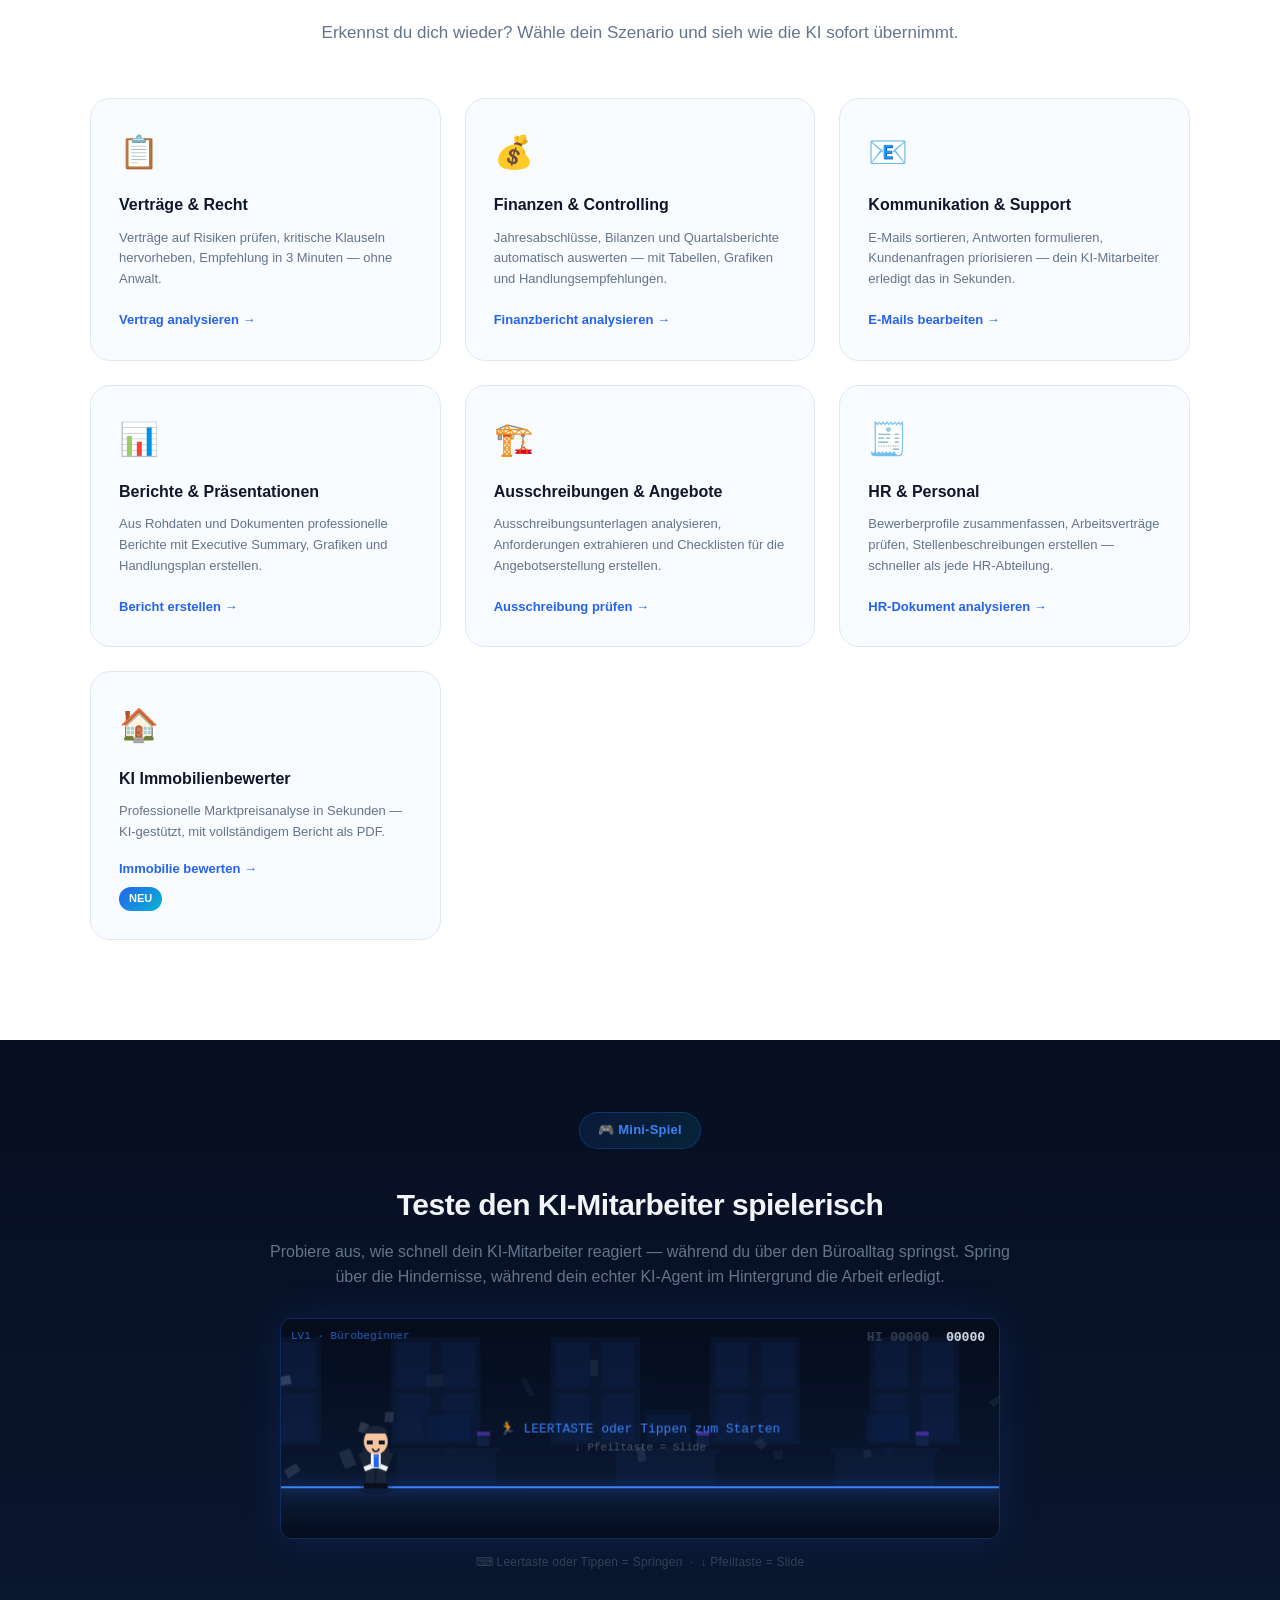
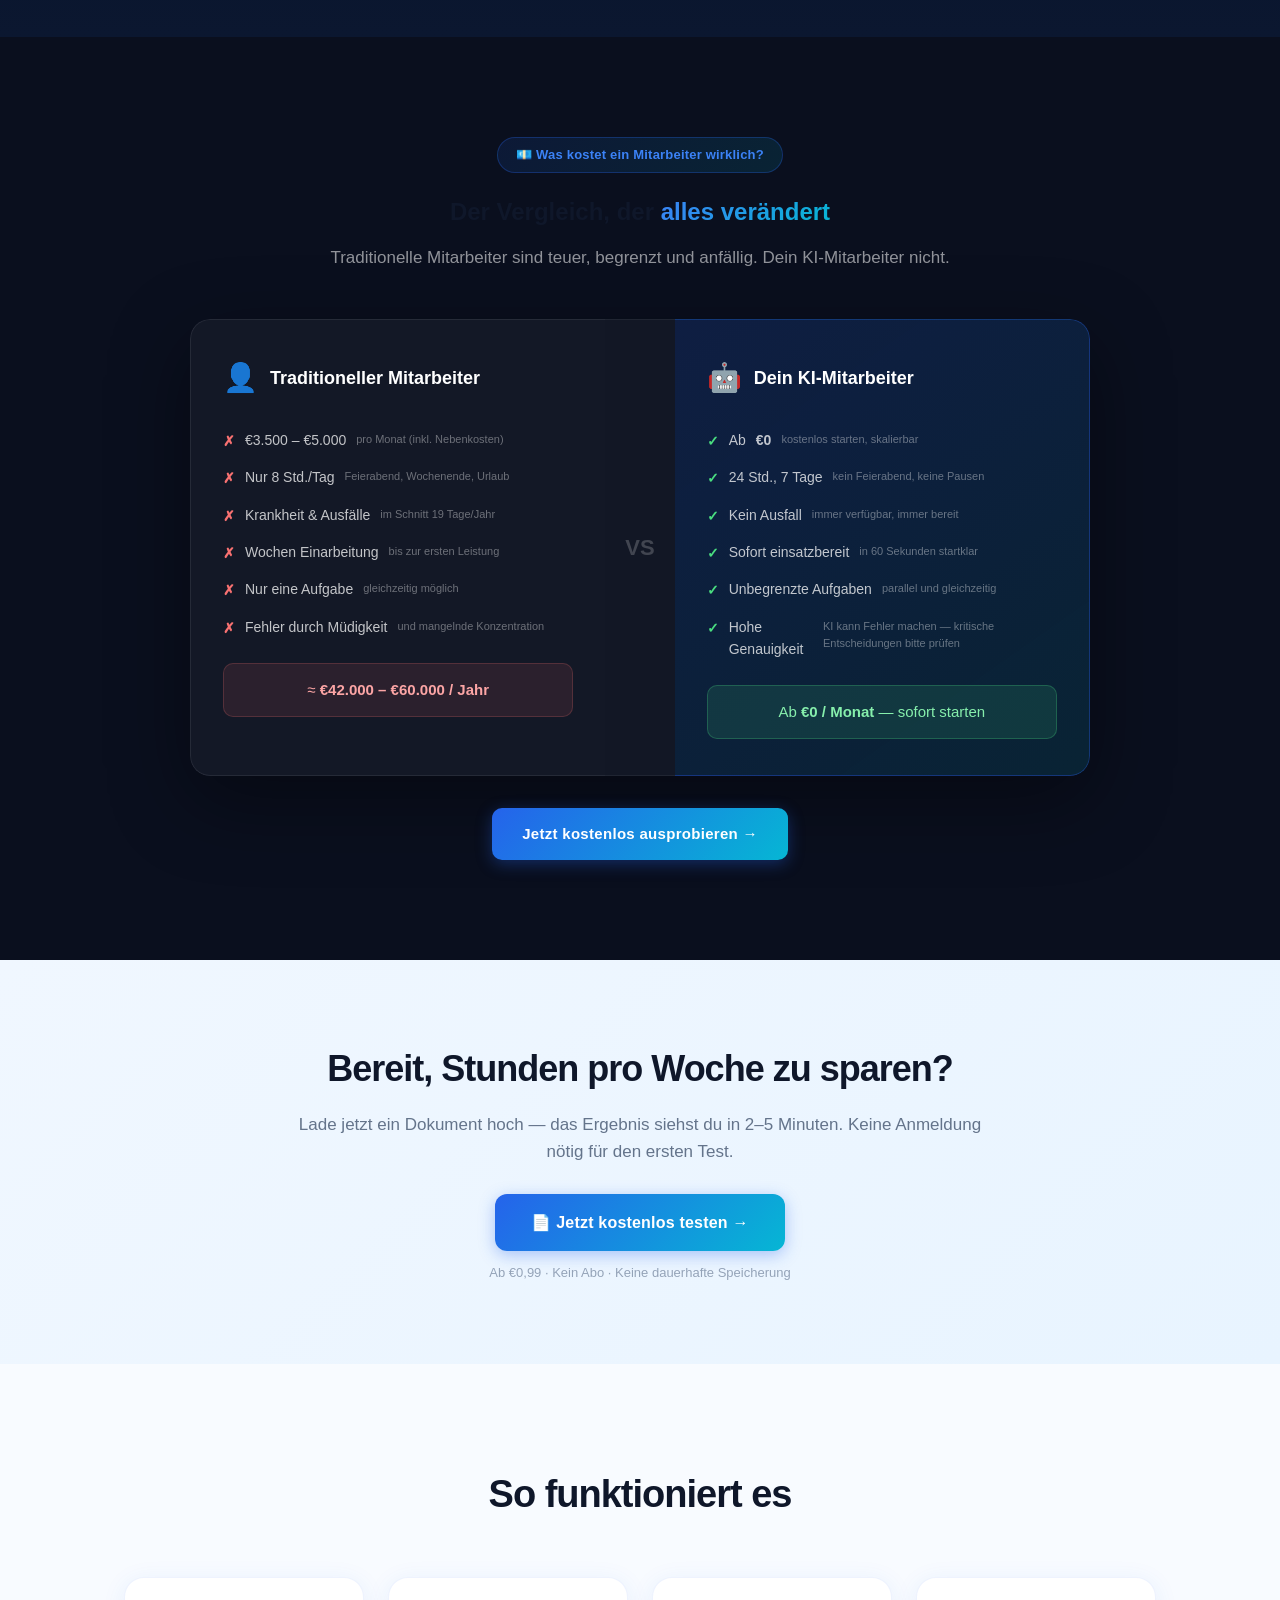
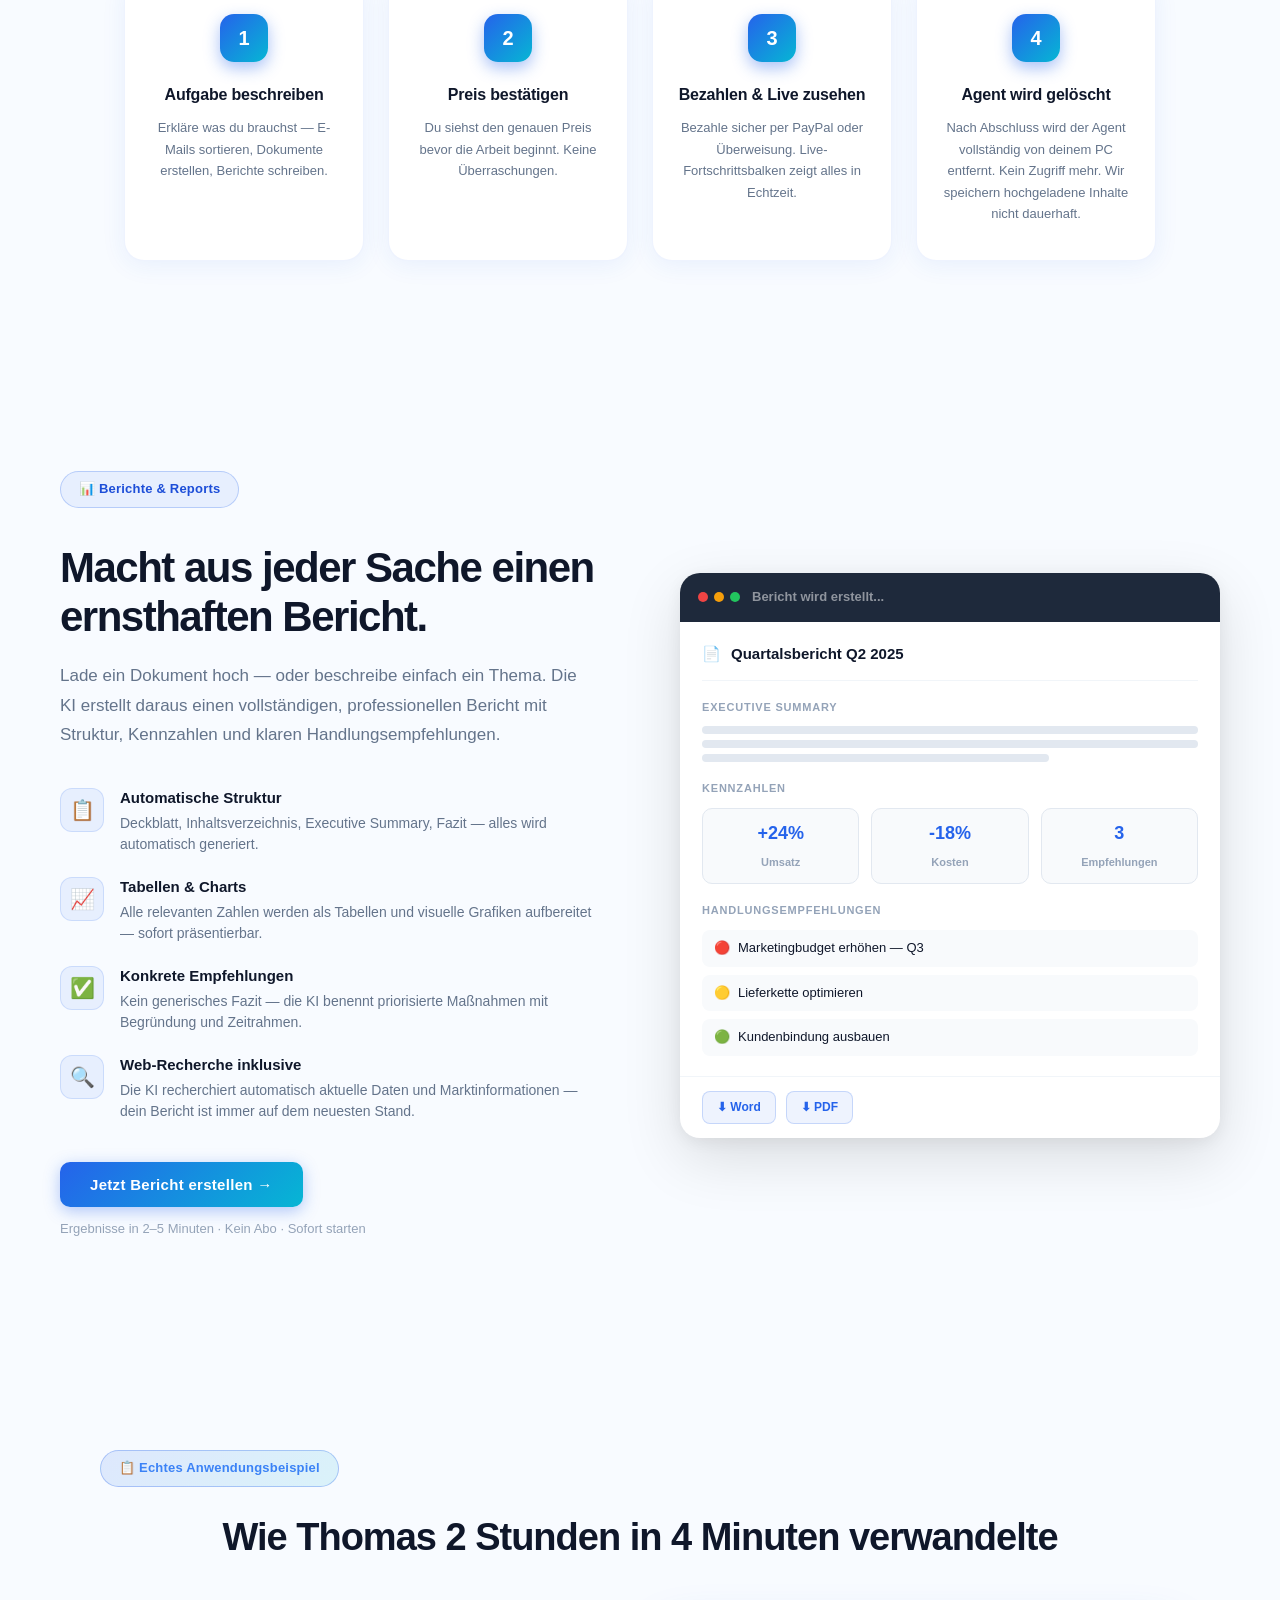
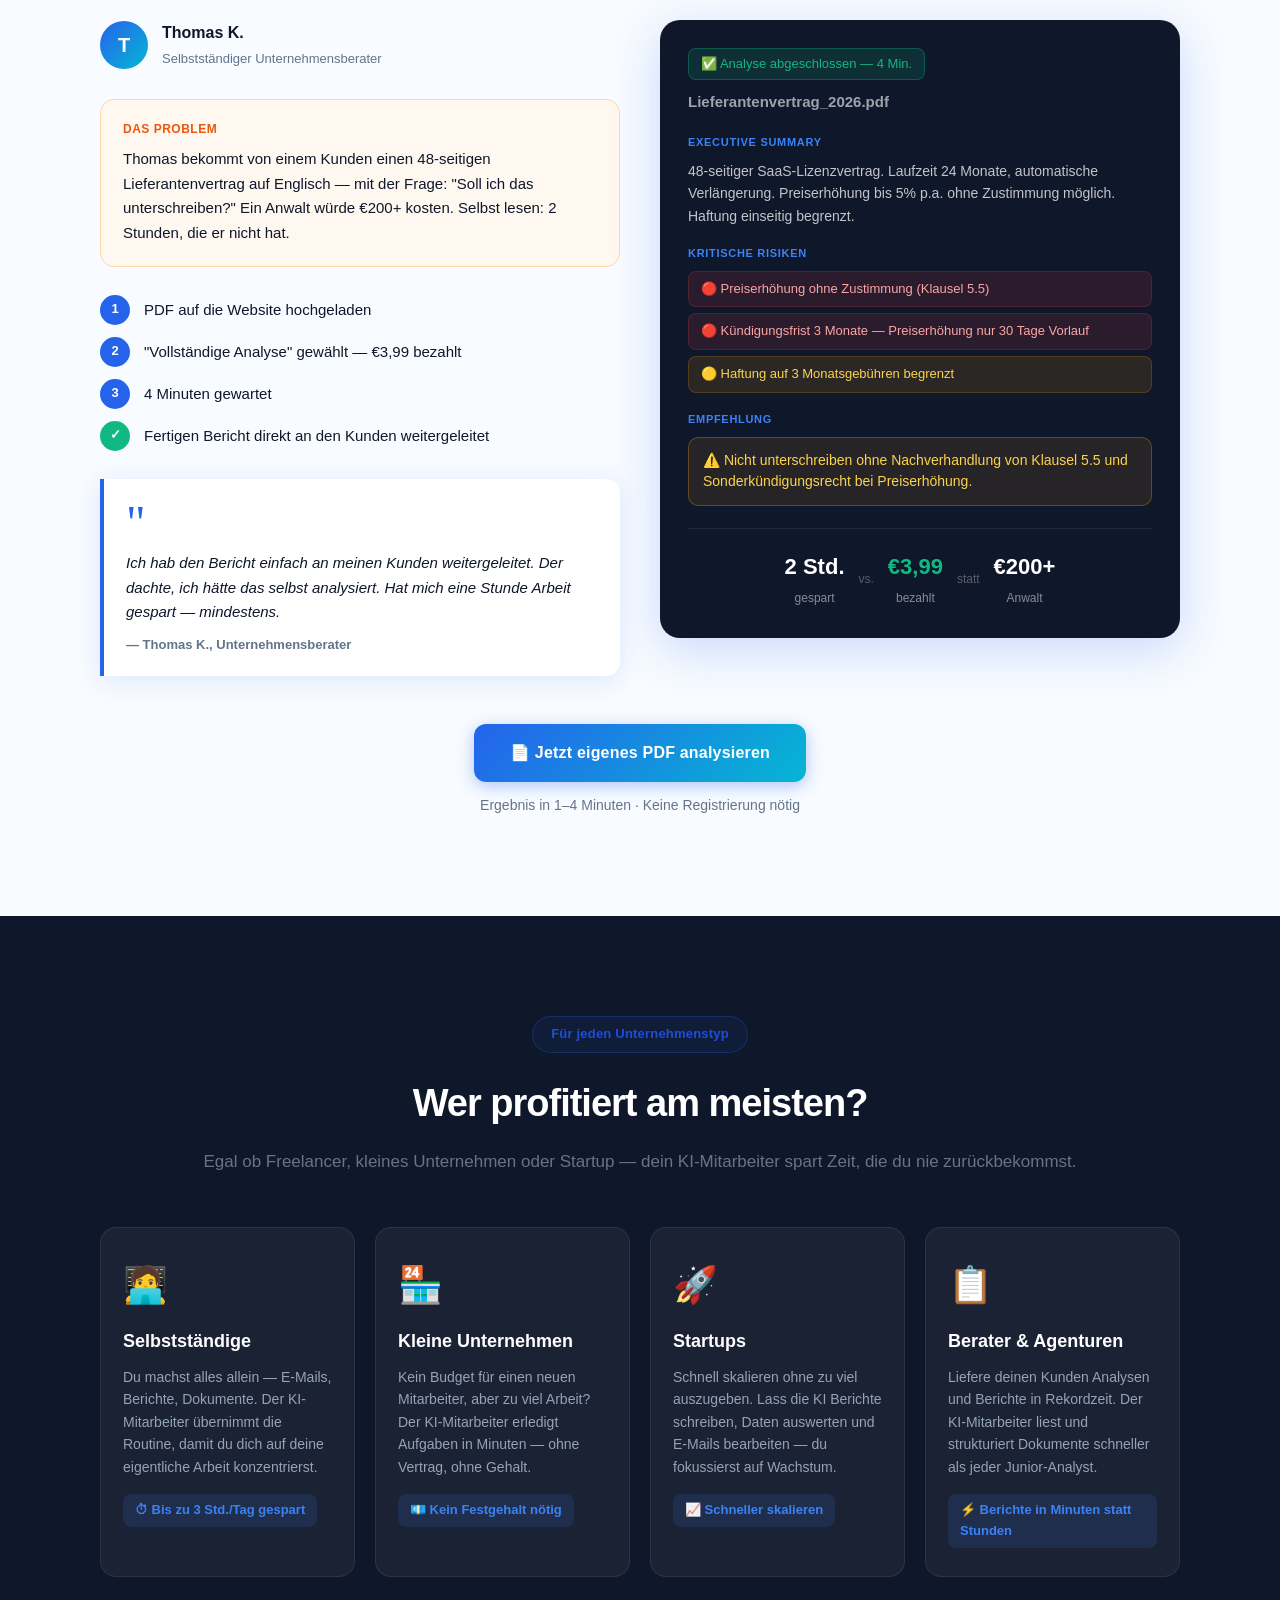
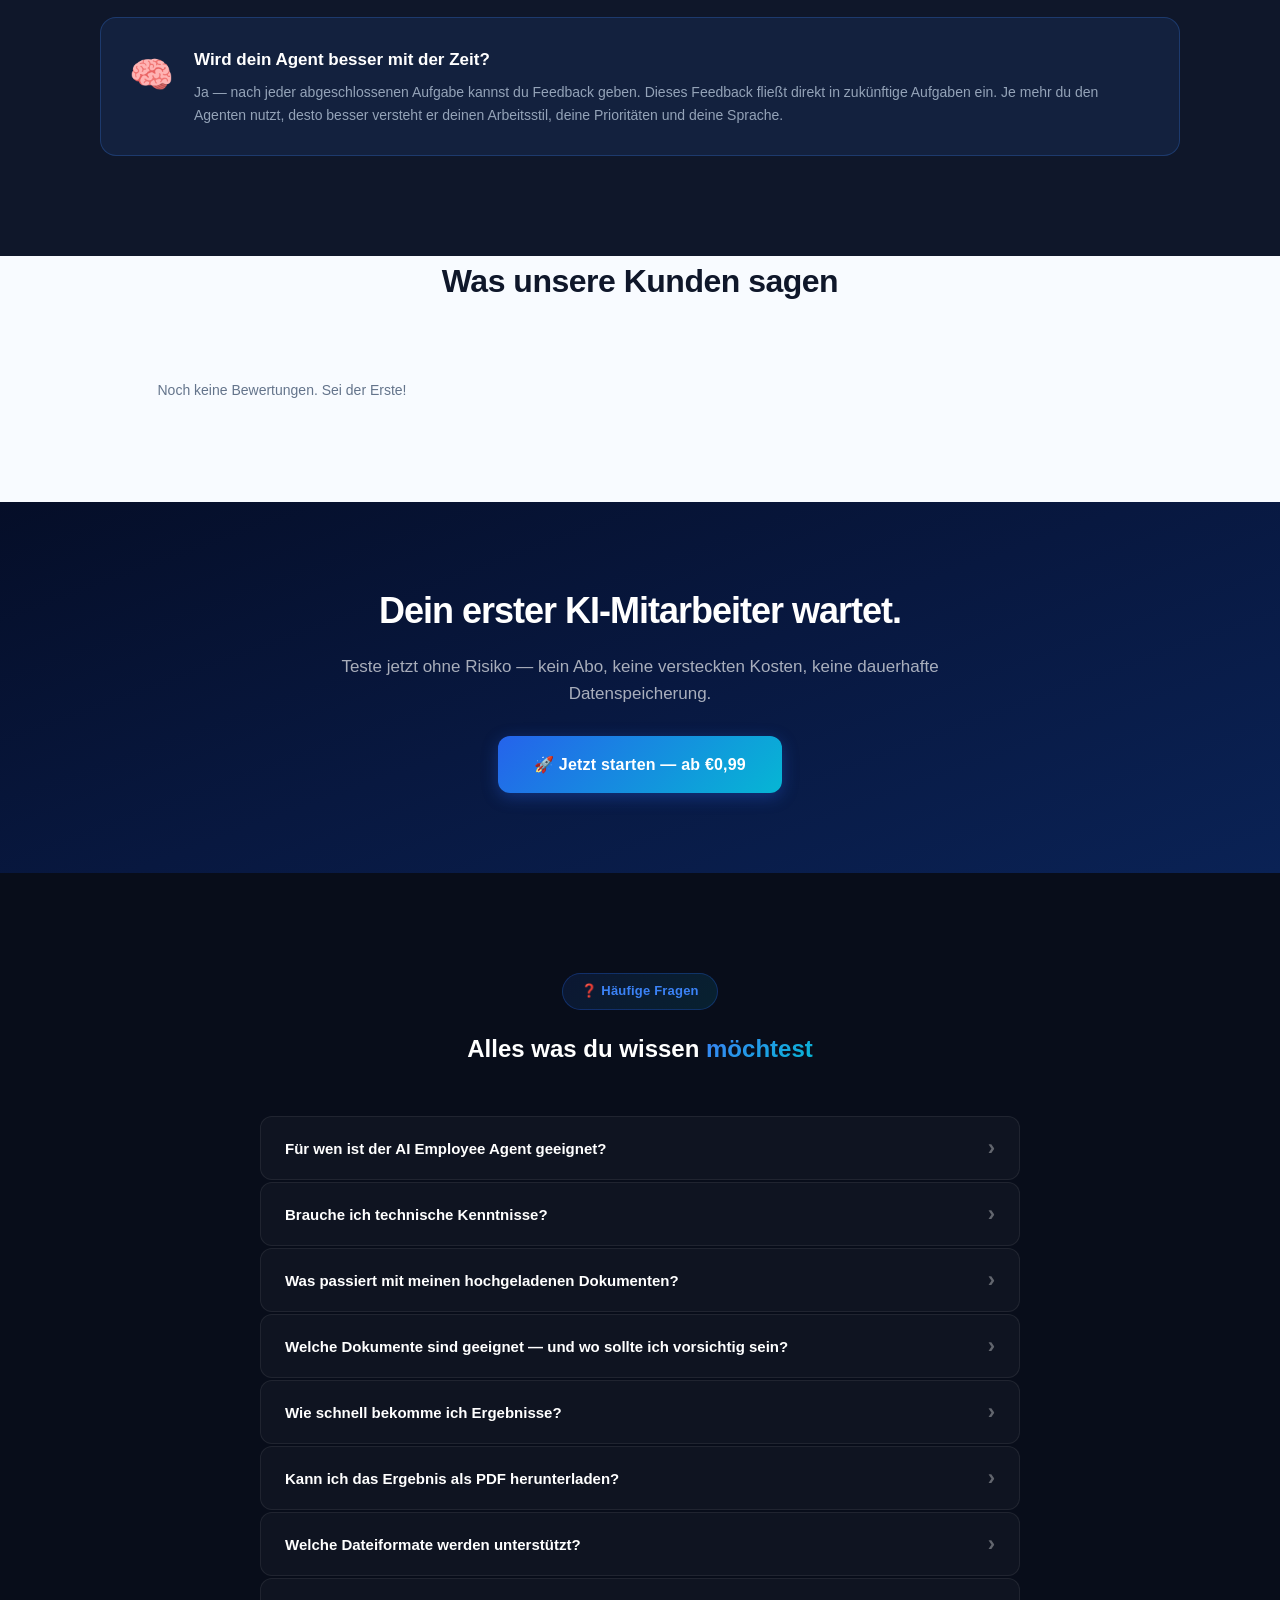
==== commit a98c7022: "fix: Immobilienbewertung kostenlos fuer test@demo.de Account Erkennung laeuft jetzt ueber localStora" ====
--- a/index.html
+++ b/index.html
@@ -562,8 +562,8 @@
           <li data-de="🏗️ Renovierungseinschätzung &amp; Renditechance" data-en="🏗️ Renovation assessment &amp; return potential">🏗️ Renovierungseinschätzung &amp; Renditechance</li>
           <li data-de="📄 Vollständiger PDF-Bericht zum Download" data-en="📄 Complete PDF report for download">📄 Vollständiger PDF-Bericht zum Download</li>
         </ul>
-        <a href="immo.html?demo=true" class="btn-immo-feature" data-de="Immobilie jetzt bewerten →" data-en="Value property now →">Immobilie jetzt bewerten →</a>
-        <p class="immo-feature-price" data-de="Kostenlos testen · Ergebnis in ca. 20 Sekunden" data-en="Try for free · Result in approx. 20 seconds">Kostenlos testen · Ergebnis in ca. 20 Sekunden</p>
+        <a href="immo.html" class="btn-immo-feature" data-de="Immobilie jetzt bewerten →" data-en="Value property now →">Immobilie jetzt bewerten →</a>
+        <p class="immo-feature-price" data-de="Ab €1,99 · Ergebnis in ca. 20 Sekunden" data-en="From €1.99 · Result in approx. 20 seconds">Ab €1,99 · Ergebnis in ca. 20 Sekunden</p>
       </div>
       <div class="immo-feature-visual">
         <div class="immo-mock">
@@ -737,12 +737,12 @@
           <p data-de="Bewerberprofile zusammenfassen, Arbeitsverträge prüfen, Stellenbeschreibungen erstellen — schneller als jede HR-Abteilung." data-en="Summarise applicant profiles, review employment contracts, create job descriptions — faster than any HR department.">Bewerberprofile zusammenfassen, Arbeitsverträge prüfen, Stellenbeschreibungen erstellen.</p>
           <span class="uc-cta" data-de="HR-Dokument analysieren →" data-en="Analyse HR document →">HR-Dokument analysieren →</span>
         </div>
-        <a href="immo.html?demo=true" class="usecase-card usecase-card-highlight" style="text-decoration:none;display:flex;flex-direction:column;">
+        <a href="immo.html" class="usecase-card usecase-card-highlight" style="text-decoration:none;display:flex;flex-direction:column;">
           <div class="uc-icon">🏠</div>
           <h3>KI Immobilienbewerter</h3>
           <p>Professionelle Marktpreisanalyse in Sekunden — KI-gestützt, mit vollständigem Bericht als PDF.</p>
           <span class="uc-cta" style="color:#2563eb;">Immobilie bewerten →</span>
-          <span style="display:inline-block;margin-top:8px;font-size:11px;font-weight:700;background:linear-gradient(135deg,#2563eb,#06b6d4);color:white;padding:3px 10px;border-radius:20px;width:fit-content;">KOSTENLOS TESTEN</span>
+          <span style="display:inline-block;margin-top:8px;font-size:11px;font-weight:700;background:linear-gradient(135deg,#2563eb,#06b6d4);color:white;padding:3px 10px;border-radius:20px;width:fit-content;">NEU</span>
         </a>
       </div>
     </div>
